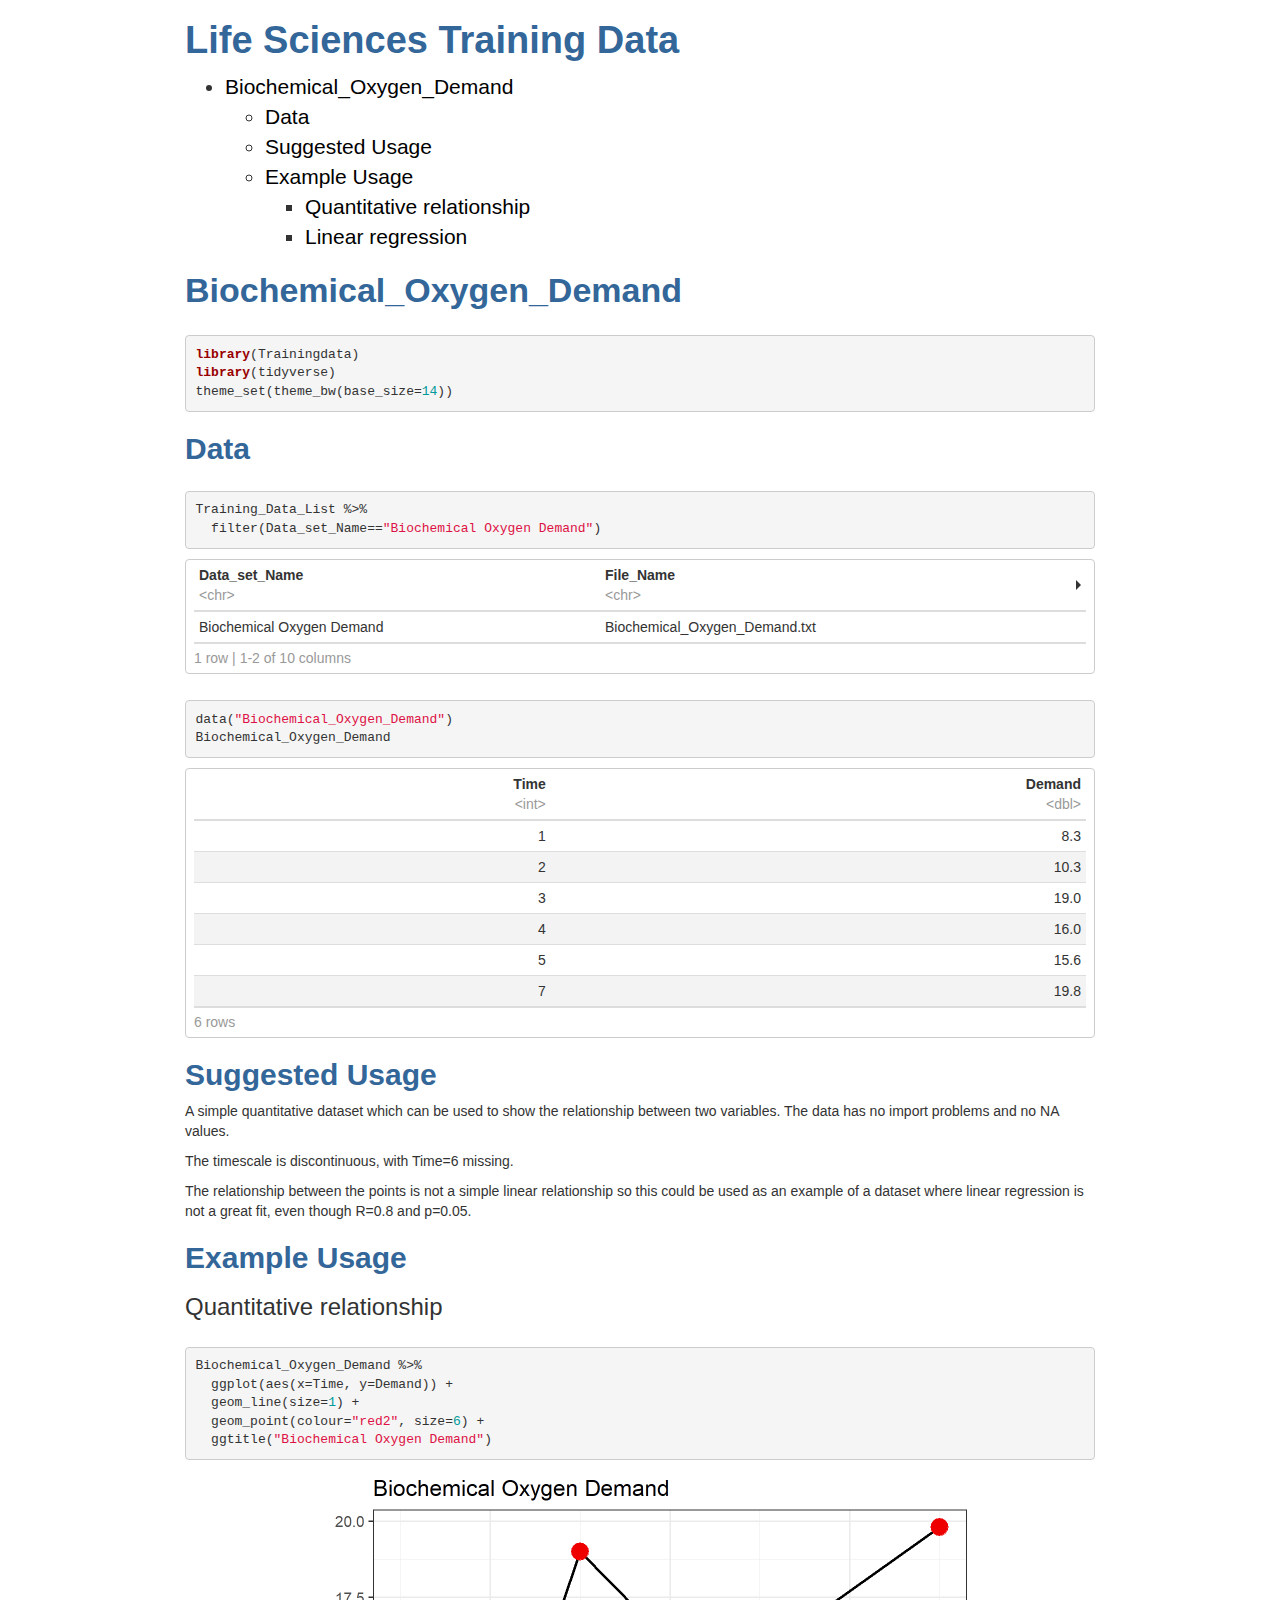
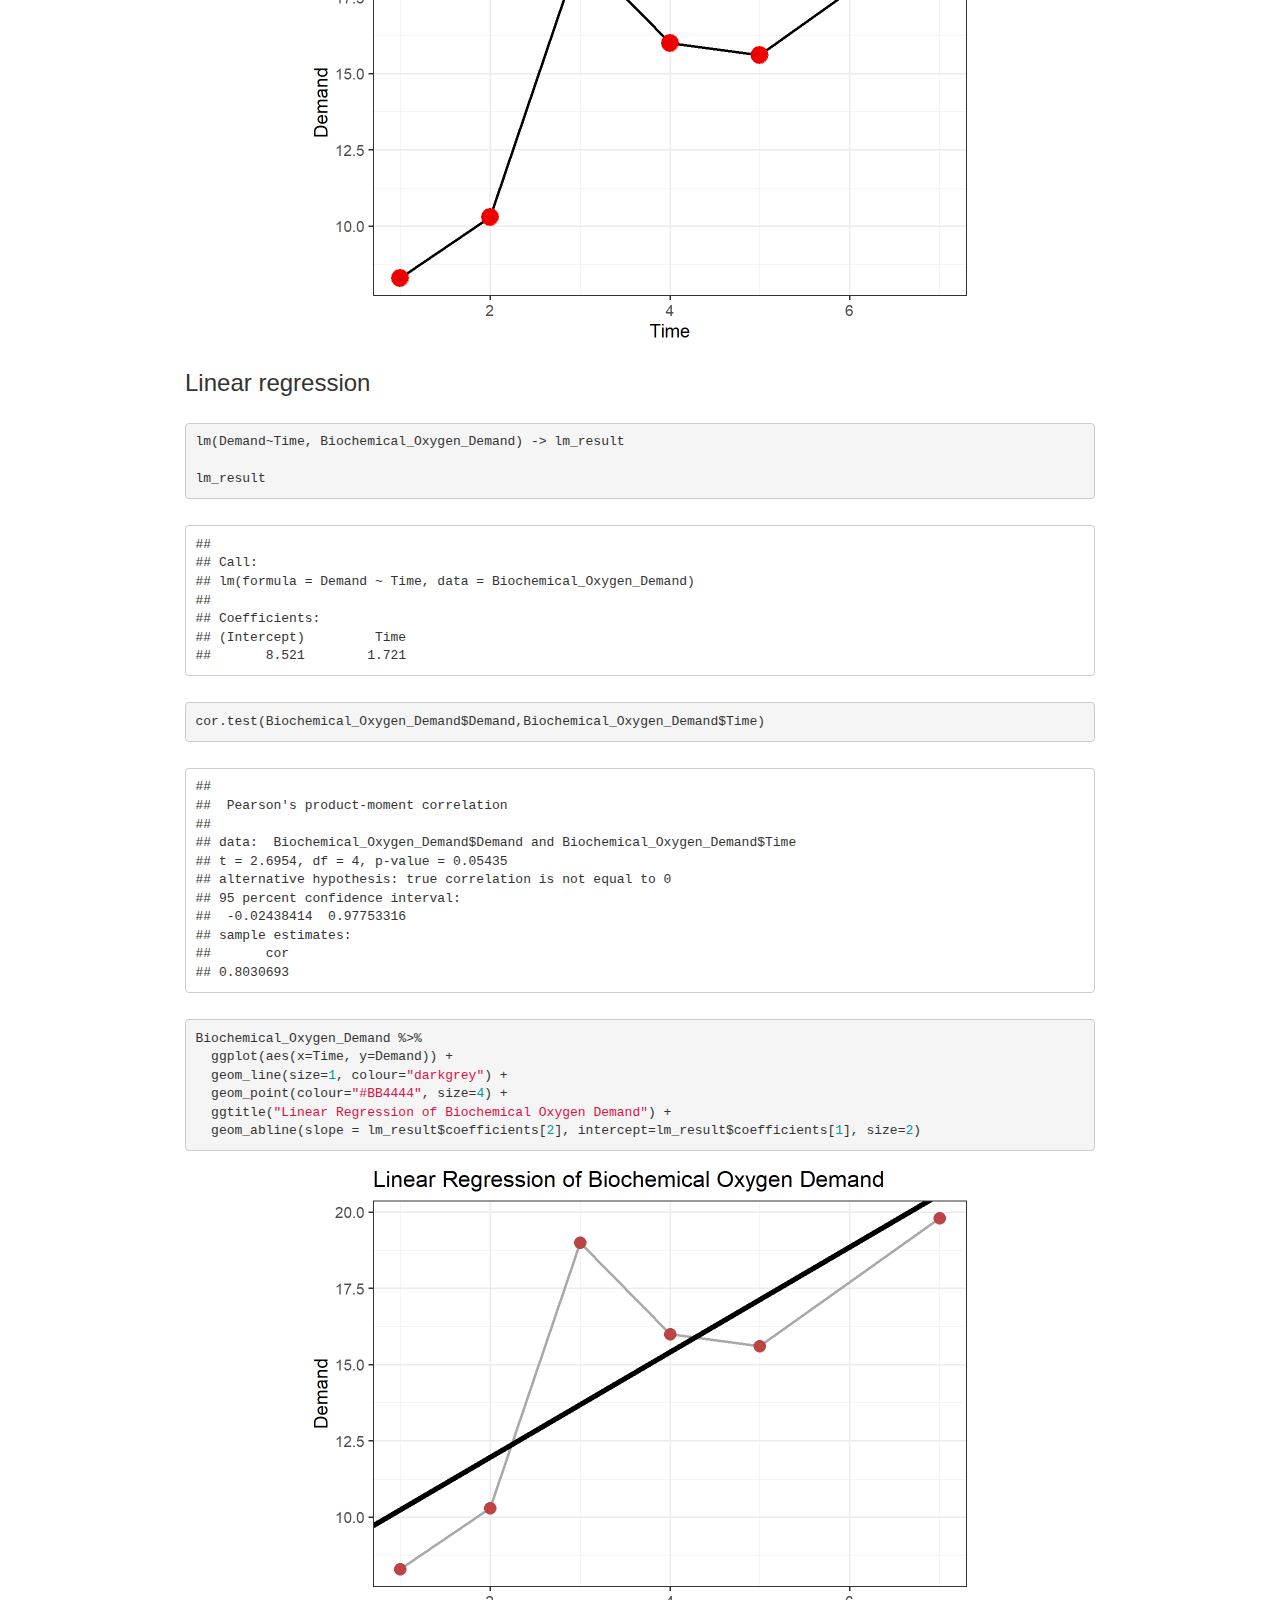
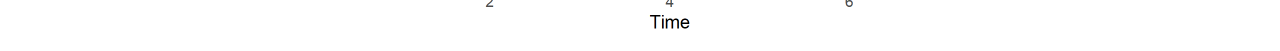
==== www/notebooks/Biochemical_Oxygen_Demand.html @ 8c1845bd "Updated templates and rendered documents" ====
<!DOCTYPE html>

<html>

<head>

<meta charset="utf-8" />
<meta name="generator" content="pandoc" />
<meta http-equiv="X-UA-Compatible" content="IE=EDGE" />




<title>Life Sciences Training Data</title>

<script>/*! jQuery v1.11.3 | (c) 2005, 2015 jQuery Foundation, Inc. | jquery.org/license */
!function(a,b){"object"==typeof module&&"object"==typeof module.exports?module.exports=a.document?b(a,!0):function(a){if(!a.document)throw new Error("jQuery requires a window with a document");return b(a)}:b(a)}("undefined"!=typeof window?window:this,function(a,b){var c=[],d=c.slice,e=c.concat,f=c.push,g=c.indexOf,h={},i=h.toString,j=h.hasOwnProperty,k={},l="1.11.3",m=function(a,b){return new m.fn.init(a,b)},n=/^[\s\uFEFF\xA0]+|[\s\uFEFF\xA0]+$/g,o=/^-ms-/,p=/-([\da-z])/gi,q=function(a,b){return b.toUpperCase()};m.fn=m.prototype={jquery:l,constructor:m,selector:"",length:0,toArray:function(){return d.call(this)},get:function(a){return null!=a?0>a?this[a+this.length]:this[a]:d.call(this)},pushStack:function(a){var b=m.merge(this.constructor(),a);return b.prevObject=this,b.context=this.context,b},each:function(a,b){return m.each(this,a,b)},map:function(a){return this.pushStack(m.map(this,function(b,c){return a.call(b,c,b)}))},slice:function(){return this.pushStack(d.apply(this,arguments))},first:function(){return this.eq(0)},last:function(){return this.eq(-1)},eq:function(a){var b=this.length,c=+a+(0>a?b:0);return this.pushStack(c>=0&&b>c?[this[c]]:[])},end:function(){return this.prevObject||this.constructor(null)},push:f,sort:c.sort,splice:c.splice},m.extend=m.fn.extend=function(){var a,b,c,d,e,f,g=arguments[0]||{},h=1,i=arguments.length,j=!1;for("boolean"==typeof g&&(j=g,g=arguments[h]||{},h++),"object"==typeof g||m.isFunction(g)||(g={}),h===i&&(g=this,h--);i>h;h++)if(null!=(e=arguments[h]))for(d in e)a=g[d],c=e[d],g!==c&&(j&&c&&(m.isPlainObject(c)||(b=m.isArray(c)))?(b?(b=!1,f=a&&m.isArray(a)?a:[]):f=a&&m.isPlainObject(a)?a:{},g[d]=m.extend(j,f,c)):void 0!==c&&(g[d]=c));return g},m.extend({expando:"jQuery"+(l+Math.random()).replace(/\D/g,""),isReady:!0,error:function(a){throw new Error(a)},noop:function(){},isFunction:function(a){return"function"===m.type(a)},isArray:Array.isArray||function(a){return"array"===m.type(a)},isWindow:function(a){return null!=a&&a==a.window},isNumeric:function(a){return!m.isArray(a)&&a-parseFloat(a)+1>=0},isEmptyObject:function(a){var b;for(b in a)return!1;return!0},isPlainObject:function(a){var b;if(!a||"object"!==m.type(a)||a.nodeType||m.isWindow(a))return!1;try{if(a.constructor&&!j.call(a,"constructor")&&!j.call(a.constructor.prototype,"isPrototypeOf"))return!1}catch(c){return!1}if(k.ownLast)for(b in a)return j.call(a,b);for(b in a);return void 0===b||j.call(a,b)},type:function(a){return null==a?a+"":"object"==typeof a||"function"==typeof a?h[i.call(a)]||"object":typeof a},globalEval:function(b){b&&m.trim(b)&&(a.execScript||function(b){a.eval.call(a,b)})(b)},camelCase:function(a){return a.replace(o,"ms-").replace(p,q)},nodeName:function(a,b){return a.nodeName&&a.nodeName.toLowerCase()===b.toLowerCase()},each:function(a,b,c){var d,e=0,f=a.length,g=r(a);if(c){if(g){for(;f>e;e++)if(d=b.apply(a[e],c),d===!1)break}else for(e in a)if(d=b.apply(a[e],c),d===!1)break}else if(g){for(;f>e;e++)if(d=b.call(a[e],e,a[e]),d===!1)break}else for(e in a)if(d=b.call(a[e],e,a[e]),d===!1)break;return a},trim:function(a){return null==a?"":(a+"").replace(n,"")},makeArray:function(a,b){var c=b||[];return null!=a&&(r(Object(a))?m.merge(c,"string"==typeof a?[a]:a):f.call(c,a)),c},inArray:function(a,b,c){var d;if(b){if(g)return g.call(b,a,c);for(d=b.length,c=c?0>c?Math.max(0,d+c):c:0;d>c;c++)if(c in b&&b[c]===a)return c}return-1},merge:function(a,b){var c=+b.length,d=0,e=a.length;while(c>d)a[e++]=b[d++];if(c!==c)while(void 0!==b[d])a[e++]=b[d++];return a.length=e,a},grep:function(a,b,c){for(var d,e=[],f=0,g=a.length,h=!c;g>f;f++)d=!b(a[f],f),d!==h&&e.push(a[f]);return e},map:function(a,b,c){var d,f=0,g=a.length,h=r(a),i=[];if(h)for(;g>f;f++)d=b(a[f],f,c),null!=d&&i.push(d);else for(f in a)d=b(a[f],f,c),null!=d&&i.push(d);return e.apply([],i)},guid:1,proxy:function(a,b){var c,e,f;return"string"==typeof b&&(f=a[b],b=a,a=f),m.isFunction(a)?(c=d.call(arguments,2),e=function(){return a.apply(b||this,c.concat(d.call(arguments)))},e.guid=a.guid=a.guid||m.guid++,e):void 0},now:function(){return+new Date},support:k}),m.each("Boolean Number String Function Array Date RegExp Object Error".split(" "),function(a,b){h["[object "+b+"]"]=b.toLowerCase()});function r(a){var b="length"in a&&a.length,c=m.type(a);return"function"===c||m.isWindow(a)?!1:1===a.nodeType&&b?!0:"array"===c||0===b||"number"==typeof b&&b>0&&b-1 in a}var s=function(a){var b,c,d,e,f,g,h,i,j,k,l,m,n,o,p,q,r,s,t,u="sizzle"+1*new Date,v=a.document,w=0,x=0,y=ha(),z=ha(),A=ha(),B=function(a,b){return a===b&&(l=!0),0},C=1<<31,D={}.hasOwnProperty,E=[],F=E.pop,G=E.push,H=E.push,I=E.slice,J=function(a,b){for(var c=0,d=a.length;d>c;c++)if(a[c]===b)return c;return-1},K="checked|selected|async|autofocus|autoplay|controls|defer|disabled|hidden|ismap|loop|multiple|open|readonly|required|scoped",L="[\\x20\\t\\r\\n\\f]",M="(?:\\\\.|[\\w-]|[^\\x00-\\xa0])+",N=M.replace("w","w#"),O="\\["+L+"*("+M+")(?:"+L+"*([*^$|!~]?=)"+L+"*(?:'((?:\\\\.|[^\\\\'])*)'|\"((?:\\\\.|[^\\\\\"])*)\"|("+N+"))|)"+L+"*\\]",P=":("+M+")(?:\\((('((?:\\\\.|[^\\\\'])*)'|\"((?:\\\\.|[^\\\\\"])*)\")|((?:\\\\.|[^\\\\()[\\]]|"+O+")*)|.*)\\)|)",Q=new RegExp(L+"+","g"),R=new RegExp("^"+L+"+|((?:^|[^\\\\])(?:\\\\.)*)"+L+"+$","g"),S=new RegExp("^"+L+"*,"+L+"*"),T=new RegExp("^"+L+"*([>+~]|"+L+")"+L+"*"),U=new RegExp("="+L+"*([^\\]'\"]*?)"+L+"*\\]","g"),V=new RegExp(P),W=new RegExp("^"+N+"$"),X={ID:new RegExp("^#("+M+")"),CLASS:new RegExp("^\\.("+M+")"),TAG:new RegExp("^("+M.replace("w","w*")+")"),ATTR:new RegExp("^"+O),PSEUDO:new RegExp("^"+P),CHILD:new RegExp("^:(only|first|last|nth|nth-last)-(child|of-type)(?:\\("+L+"*(even|odd|(([+-]|)(\\d*)n|)"+L+"*(?:([+-]|)"+L+"*(\\d+)|))"+L+"*\\)|)","i"),bool:new RegExp("^(?:"+K+")$","i"),needsContext:new RegExp("^"+L+"*[>+~]|:(even|odd|eq|gt|lt|nth|first|last)(?:\\("+L+"*((?:-\\d)?\\d*)"+L+"*\\)|)(?=[^-]|$)","i")},Y=/^(?:input|select|textarea|button)$/i,Z=/^h\d$/i,$=/^[^{]+\{\s*\[native \w/,_=/^(?:#([\w-]+)|(\w+)|\.([\w-]+))$/,aa=/[+~]/,ba=/'|\\/g,ca=new RegExp("\\\\([\\da-f]{1,6}"+L+"?|("+L+")|.)","ig"),da=function(a,b,c){var d="0x"+b-65536;return d!==d||c?b:0>d?String.fromCharCode(d+65536):String.fromCharCode(d>>10|55296,1023&d|56320)},ea=function(){m()};try{H.apply(E=I.call(v.childNodes),v.childNodes),E[v.childNodes.length].nodeType}catch(fa){H={apply:E.length?function(a,b){G.apply(a,I.call(b))}:function(a,b){var c=a.length,d=0;while(a[c++]=b[d++]);a.length=c-1}}}function ga(a,b,d,e){var f,h,j,k,l,o,r,s,w,x;if((b?b.ownerDocument||b:v)!==n&&m(b),b=b||n,d=d||[],k=b.nodeType,"string"!=typeof a||!a||1!==k&&9!==k&&11!==k)return d;if(!e&&p){if(11!==k&&(f=_.exec(a)))if(j=f[1]){if(9===k){if(h=b.getElementById(j),!h||!h.parentNode)return d;if(h.id===j)return d.push(h),d}else if(b.ownerDocument&&(h=b.ownerDocument.getElementById(j))&&t(b,h)&&h.id===j)return d.push(h),d}else{if(f[2])return H.apply(d,b.getElementsByTagName(a)),d;if((j=f[3])&&c.getElementsByClassName)return H.apply(d,b.getElementsByClassName(j)),d}if(c.qsa&&(!q||!q.test(a))){if(s=r=u,w=b,x=1!==k&&a,1===k&&"object"!==b.nodeName.toLowerCase()){o=g(a),(r=b.getAttribute("id"))?s=r.replace(ba,"\\$&"):b.setAttribute("id",s),s="[id='"+s+"'] ",l=o.length;while(l--)o[l]=s+ra(o[l]);w=aa.test(a)&&pa(b.parentNode)||b,x=o.join(",")}if(x)try{return H.apply(d,w.querySelectorAll(x)),d}catch(y){}finally{r||b.removeAttribute("id")}}}return i(a.replace(R,"$1"),b,d,e)}function ha(){var a=[];function b(c,e){return a.push(c+" ")>d.cacheLength&&delete b[a.shift()],b[c+" "]=e}return b}function ia(a){return a[u]=!0,a}function ja(a){var b=n.createElement("div");try{return!!a(b)}catch(c){return!1}finally{b.parentNode&&b.parentNode.removeChild(b),b=null}}function ka(a,b){var c=a.split("|"),e=a.length;while(e--)d.attrHandle[c[e]]=b}function la(a,b){var c=b&&a,d=c&&1===a.nodeType&&1===b.nodeType&&(~b.sourceIndex||C)-(~a.sourceIndex||C);if(d)return d;if(c)while(c=c.nextSibling)if(c===b)return-1;return a?1:-1}function ma(a){return function(b){var c=b.nodeName.toLowerCase();return"input"===c&&b.type===a}}function na(a){return function(b){var c=b.nodeName.toLowerCase();return("input"===c||"button"===c)&&b.type===a}}function oa(a){return ia(function(b){return b=+b,ia(function(c,d){var e,f=a([],c.length,b),g=f.length;while(g--)c[e=f[g]]&&(c[e]=!(d[e]=c[e]))})})}function pa(a){return a&&"undefined"!=typeof a.getElementsByTagName&&a}c=ga.support={},f=ga.isXML=function(a){var b=a&&(a.ownerDocument||a).documentElement;return b?"HTML"!==b.nodeName:!1},m=ga.setDocument=function(a){var b,e,g=a?a.ownerDocument||a:v;return g!==n&&9===g.nodeType&&g.documentElement?(n=g,o=g.documentElement,e=g.defaultView,e&&e!==e.top&&(e.addEventListener?e.addEventListener("unload",ea,!1):e.attachEvent&&e.attachEvent("onunload",ea)),p=!f(g),c.attributes=ja(function(a){return a.className="i",!a.getAttribute("className")}),c.getElementsByTagName=ja(function(a){return a.appendChild(g.createComment("")),!a.getElementsByTagName("*").length}),c.getElementsByClassName=$.test(g.getElementsByClassName),c.getById=ja(function(a){return o.appendChild(a).id=u,!g.getElementsByName||!g.getElementsByName(u).length}),c.getById?(d.find.ID=function(a,b){if("undefined"!=typeof b.getElementById&&p){var c=b.getElementById(a);return c&&c.parentNode?[c]:[]}},d.filter.ID=function(a){var b=a.replace(ca,da);return function(a){return a.getAttribute("id")===b}}):(delete d.find.ID,d.filter.ID=function(a){var b=a.replace(ca,da);return function(a){var c="undefined"!=typeof a.getAttributeNode&&a.getAttributeNode("id");return c&&c.value===b}}),d.find.TAG=c.getElementsByTagName?function(a,b){return"undefined"!=typeof b.getElementsByTagName?b.getElementsByTagName(a):c.qsa?b.querySelectorAll(a):void 0}:function(a,b){var c,d=[],e=0,f=b.getElementsByTagName(a);if("*"===a){while(c=f[e++])1===c.nodeType&&d.push(c);return d}return f},d.find.CLASS=c.getElementsByClassName&&function(a,b){return p?b.getElementsByClassName(a):void 0},r=[],q=[],(c.qsa=$.test(g.querySelectorAll))&&(ja(function(a){o.appendChild(a).innerHTML="<a id='"+u+"'></a><select id='"+u+"-\f]' msallowcapture=''><option selected=''></option></select>",a.querySelectorAll("[msallowcapture^='']").length&&q.push("[*^$]="+L+"*(?:''|\"\")"),a.querySelectorAll("[selected]").length||q.push("\\["+L+"*(?:value|"+K+")"),a.querySelectorAll("[id~="+u+"-]").length||q.push("~="),a.querySelectorAll(":checked").length||q.push(":checked"),a.querySelectorAll("a#"+u+"+*").length||q.push(".#.+[+~]")}),ja(function(a){var b=g.createElement("input");b.setAttribute("type","hidden"),a.appendChild(b).setAttribute("name","D"),a.querySelectorAll("[name=d]").length&&q.push("name"+L+"*[*^$|!~]?="),a.querySelectorAll(":enabled").length||q.push(":enabled",":disabled"),a.querySelectorAll("*,:x"),q.push(",.*:")})),(c.matchesSelector=$.test(s=o.matches||o.webkitMatchesSelector||o.mozMatchesSelector||o.oMatchesSelector||o.msMatchesSelector))&&ja(function(a){c.disconnectedMatch=s.call(a,"div"),s.call(a,"[s!='']:x"),r.push("!=",P)}),q=q.length&&new RegExp(q.join("|")),r=r.length&&new RegExp(r.join("|")),b=$.test(o.compareDocumentPosition),t=b||$.test(o.contains)?function(a,b){var c=9===a.nodeType?a.documentElement:a,d=b&&b.parentNode;return a===d||!(!d||1!==d.nodeType||!(c.contains?c.contains(d):a.compareDocumentPosition&&16&a.compareDocumentPosition(d)))}:function(a,b){if(b)while(b=b.parentNode)if(b===a)return!0;return!1},B=b?function(a,b){if(a===b)return l=!0,0;var d=!a.compareDocumentPosition-!b.compareDocumentPosition;return d?d:(d=(a.ownerDocument||a)===(b.ownerDocument||b)?a.compareDocumentPosition(b):1,1&d||!c.sortDetached&&b.compareDocumentPosition(a)===d?a===g||a.ownerDocument===v&&t(v,a)?-1:b===g||b.ownerDocument===v&&t(v,b)?1:k?J(k,a)-J(k,b):0:4&d?-1:1)}:function(a,b){if(a===b)return l=!0,0;var c,d=0,e=a.parentNode,f=b.parentNode,h=[a],i=[b];if(!e||!f)return a===g?-1:b===g?1:e?-1:f?1:k?J(k,a)-J(k,b):0;if(e===f)return la(a,b);c=a;while(c=c.parentNode)h.unshift(c);c=b;while(c=c.parentNode)i.unshift(c);while(h[d]===i[d])d++;return d?la(h[d],i[d]):h[d]===v?-1:i[d]===v?1:0},g):n},ga.matches=function(a,b){return ga(a,null,null,b)},ga.matchesSelector=function(a,b){if((a.ownerDocument||a)!==n&&m(a),b=b.replace(U,"='$1']"),!(!c.matchesSelector||!p||r&&r.test(b)||q&&q.test(b)))try{var d=s.call(a,b);if(d||c.disconnectedMatch||a.document&&11!==a.document.nodeType)return d}catch(e){}return ga(b,n,null,[a]).length>0},ga.contains=function(a,b){return(a.ownerDocument||a)!==n&&m(a),t(a,b)},ga.attr=function(a,b){(a.ownerDocument||a)!==n&&m(a);var e=d.attrHandle[b.toLowerCase()],f=e&&D.call(d.attrHandle,b.toLowerCase())?e(a,b,!p):void 0;return void 0!==f?f:c.attributes||!p?a.getAttribute(b):(f=a.getAttributeNode(b))&&f.specified?f.value:null},ga.error=function(a){throw new Error("Syntax error, unrecognized expression: "+a)},ga.uniqueSort=function(a){var b,d=[],e=0,f=0;if(l=!c.detectDuplicates,k=!c.sortStable&&a.slice(0),a.sort(B),l){while(b=a[f++])b===a[f]&&(e=d.push(f));while(e--)a.splice(d[e],1)}return k=null,a},e=ga.getText=function(a){var b,c="",d=0,f=a.nodeType;if(f){if(1===f||9===f||11===f){if("string"==typeof a.textContent)return a.textContent;for(a=a.firstChild;a;a=a.nextSibling)c+=e(a)}else if(3===f||4===f)return a.nodeValue}else while(b=a[d++])c+=e(b);return c},d=ga.selectors={cacheLength:50,createPseudo:ia,match:X,attrHandle:{},find:{},relative:{">":{dir:"parentNode",first:!0}," ":{dir:"parentNode"},"+":{dir:"previousSibling",first:!0},"~":{dir:"previousSibling"}},preFilter:{ATTR:function(a){return a[1]=a[1].replace(ca,da),a[3]=(a[3]||a[4]||a[5]||"").replace(ca,da),"~="===a[2]&&(a[3]=" "+a[3]+" "),a.slice(0,4)},CHILD:function(a){return a[1]=a[1].toLowerCase(),"nth"===a[1].slice(0,3)?(a[3]||ga.error(a[0]),a[4]=+(a[4]?a[5]+(a[6]||1):2*("even"===a[3]||"odd"===a[3])),a[5]=+(a[7]+a[8]||"odd"===a[3])):a[3]&&ga.error(a[0]),a},PSEUDO:function(a){var b,c=!a[6]&&a[2];return X.CHILD.test(a[0])?null:(a[3]?a[2]=a[4]||a[5]||"":c&&V.test(c)&&(b=g(c,!0))&&(b=c.indexOf(")",c.length-b)-c.length)&&(a[0]=a[0].slice(0,b),a[2]=c.slice(0,b)),a.slice(0,3))}},filter:{TAG:function(a){var b=a.replace(ca,da).toLowerCase();return"*"===a?function(){return!0}:function(a){return a.nodeName&&a.nodeName.toLowerCase()===b}},CLASS:function(a){var b=y[a+" "];return b||(b=new RegExp("(^|"+L+")"+a+"("+L+"|$)"))&&y(a,function(a){return b.test("string"==typeof a.className&&a.className||"undefined"!=typeof a.getAttribute&&a.getAttribute("class")||"")})},ATTR:function(a,b,c){return function(d){var e=ga.attr(d,a);return null==e?"!="===b:b?(e+="","="===b?e===c:"!="===b?e!==c:"^="===b?c&&0===e.indexOf(c):"*="===b?c&&e.indexOf(c)>-1:"$="===b?c&&e.slice(-c.length)===c:"~="===b?(" "+e.replace(Q," ")+" ").indexOf(c)>-1:"|="===b?e===c||e.slice(0,c.length+1)===c+"-":!1):!0}},CHILD:function(a,b,c,d,e){var f="nth"!==a.slice(0,3),g="last"!==a.slice(-4),h="of-type"===b;return 1===d&&0===e?function(a){return!!a.parentNode}:function(b,c,i){var j,k,l,m,n,o,p=f!==g?"nextSibling":"previousSibling",q=b.parentNode,r=h&&b.nodeName.toLowerCase(),s=!i&&!h;if(q){if(f){while(p){l=b;while(l=l[p])if(h?l.nodeName.toLowerCase()===r:1===l.nodeType)return!1;o=p="only"===a&&!o&&"nextSibling"}return!0}if(o=[g?q.firstChild:q.lastChild],g&&s){k=q[u]||(q[u]={}),j=k[a]||[],n=j[0]===w&&j[1],m=j[0]===w&&j[2],l=n&&q.childNodes[n];while(l=++n&&l&&l[p]||(m=n=0)||o.pop())if(1===l.nodeType&&++m&&l===b){k[a]=[w,n,m];break}}else if(s&&(j=(b[u]||(b[u]={}))[a])&&j[0]===w)m=j[1];else while(l=++n&&l&&l[p]||(m=n=0)||o.pop())if((h?l.nodeName.toLowerCase()===r:1===l.nodeType)&&++m&&(s&&((l[u]||(l[u]={}))[a]=[w,m]),l===b))break;return m-=e,m===d||m%d===0&&m/d>=0}}},PSEUDO:function(a,b){var c,e=d.pseudos[a]||d.setFilters[a.toLowerCase()]||ga.error("unsupported pseudo: "+a);return e[u]?e(b):e.length>1?(c=[a,a,"",b],d.setFilters.hasOwnProperty(a.toLowerCase())?ia(function(a,c){var d,f=e(a,b),g=f.length;while(g--)d=J(a,f[g]),a[d]=!(c[d]=f[g])}):function(a){return e(a,0,c)}):e}},pseudos:{not:ia(function(a){var b=[],c=[],d=h(a.replace(R,"$1"));return d[u]?ia(function(a,b,c,e){var f,g=d(a,null,e,[]),h=a.length;while(h--)(f=g[h])&&(a[h]=!(b[h]=f))}):function(a,e,f){return b[0]=a,d(b,null,f,c),b[0]=null,!c.pop()}}),has:ia(function(a){return function(b){return ga(a,b).length>0}}),contains:ia(function(a){return a=a.replace(ca,da),function(b){return(b.textContent||b.innerText||e(b)).indexOf(a)>-1}}),lang:ia(function(a){return W.test(a||"")||ga.error("unsupported lang: "+a),a=a.replace(ca,da).toLowerCase(),function(b){var c;do if(c=p?b.lang:b.getAttribute("xml:lang")||b.getAttribute("lang"))return c=c.toLowerCase(),c===a||0===c.indexOf(a+"-");while((b=b.parentNode)&&1===b.nodeType);return!1}}),target:function(b){var c=a.location&&a.location.hash;return c&&c.slice(1)===b.id},root:function(a){return a===o},focus:function(a){return a===n.activeElement&&(!n.hasFocus||n.hasFocus())&&!!(a.type||a.href||~a.tabIndex)},enabled:function(a){return a.disabled===!1},disabled:function(a){return a.disabled===!0},checked:function(a){var b=a.nodeName.toLowerCase();return"input"===b&&!!a.checked||"option"===b&&!!a.selected},selected:function(a){return a.parentNode&&a.parentNode.selectedIndex,a.selected===!0},empty:function(a){for(a=a.firstChild;a;a=a.nextSibling)if(a.nodeType<6)return!1;return!0},parent:function(a){return!d.pseudos.empty(a)},header:function(a){return Z.test(a.nodeName)},input:function(a){return Y.test(a.nodeName)},button:function(a){var b=a.nodeName.toLowerCase();return"input"===b&&"button"===a.type||"button"===b},text:function(a){var b;return"input"===a.nodeName.toLowerCase()&&"text"===a.type&&(null==(b=a.getAttribute("type"))||"text"===b.toLowerCase())},first:oa(function(){return[0]}),last:oa(function(a,b){return[b-1]}),eq:oa(function(a,b,c){return[0>c?c+b:c]}),even:oa(function(a,b){for(var c=0;b>c;c+=2)a.push(c);return a}),odd:oa(function(a,b){for(var c=1;b>c;c+=2)a.push(c);return a}),lt:oa(function(a,b,c){for(var d=0>c?c+b:c;--d>=0;)a.push(d);return a}),gt:oa(function(a,b,c){for(var d=0>c?c+b:c;++d<b;)a.push(d);return a})}},d.pseudos.nth=d.pseudos.eq;for(b in{radio:!0,checkbox:!0,file:!0,password:!0,image:!0})d.pseudos[b]=ma(b);for(b in{submit:!0,reset:!0})d.pseudos[b]=na(b);function qa(){}qa.prototype=d.filters=d.pseudos,d.setFilters=new qa,g=ga.tokenize=function(a,b){var c,e,f,g,h,i,j,k=z[a+" "];if(k)return b?0:k.slice(0);h=a,i=[],j=d.preFilter;while(h){(!c||(e=S.exec(h)))&&(e&&(h=h.slice(e[0].length)||h),i.push(f=[])),c=!1,(e=T.exec(h))&&(c=e.shift(),f.push({value:c,type:e[0].replace(R," ")}),h=h.slice(c.length));for(g in d.filter)!(e=X[g].exec(h))||j[g]&&!(e=j[g](e))||(c=e.shift(),f.push({value:c,type:g,matches:e}),h=h.slice(c.length));if(!c)break}return b?h.length:h?ga.error(a):z(a,i).slice(0)};function ra(a){for(var b=0,c=a.length,d="";c>b;b++)d+=a[b].value;return d}function sa(a,b,c){var d=b.dir,e=c&&"parentNode"===d,f=x++;return b.first?function(b,c,f){while(b=b[d])if(1===b.nodeType||e)return a(b,c,f)}:function(b,c,g){var h,i,j=[w,f];if(g){while(b=b[d])if((1===b.nodeType||e)&&a(b,c,g))return!0}else while(b=b[d])if(1===b.nodeType||e){if(i=b[u]||(b[u]={}),(h=i[d])&&h[0]===w&&h[1]===f)return j[2]=h[2];if(i[d]=j,j[2]=a(b,c,g))return!0}}}function ta(a){return a.length>1?function(b,c,d){var e=a.length;while(e--)if(!a[e](b,c,d))return!1;return!0}:a[0]}function ua(a,b,c){for(var d=0,e=b.length;e>d;d++)ga(a,b[d],c);return c}function va(a,b,c,d,e){for(var f,g=[],h=0,i=a.length,j=null!=b;i>h;h++)(f=a[h])&&(!c||c(f,d,e))&&(g.push(f),j&&b.push(h));return g}function wa(a,b,c,d,e,f){return d&&!d[u]&&(d=wa(d)),e&&!e[u]&&(e=wa(e,f)),ia(function(f,g,h,i){var j,k,l,m=[],n=[],o=g.length,p=f||ua(b||"*",h.nodeType?[h]:h,[]),q=!a||!f&&b?p:va(p,m,a,h,i),r=c?e||(f?a:o||d)?[]:g:q;if(c&&c(q,r,h,i),d){j=va(r,n),d(j,[],h,i),k=j.length;while(k--)(l=j[k])&&(r[n[k]]=!(q[n[k]]=l))}if(f){if(e||a){if(e){j=[],k=r.length;while(k--)(l=r[k])&&j.push(q[k]=l);e(null,r=[],j,i)}k=r.length;while(k--)(l=r[k])&&(j=e?J(f,l):m[k])>-1&&(f[j]=!(g[j]=l))}}else r=va(r===g?r.splice(o,r.length):r),e?e(null,g,r,i):H.apply(g,r)})}function xa(a){for(var b,c,e,f=a.length,g=d.relative[a[0].type],h=g||d.relative[" "],i=g?1:0,k=sa(function(a){return a===b},h,!0),l=sa(function(a){return J(b,a)>-1},h,!0),m=[function(a,c,d){var e=!g&&(d||c!==j)||((b=c).nodeType?k(a,c,d):l(a,c,d));return b=null,e}];f>i;i++)if(c=d.relative[a[i].type])m=[sa(ta(m),c)];else{if(c=d.filter[a[i].type].apply(null,a[i].matches),c[u]){for(e=++i;f>e;e++)if(d.relative[a[e].type])break;return wa(i>1&&ta(m),i>1&&ra(a.slice(0,i-1).concat({value:" "===a[i-2].type?"*":""})).replace(R,"$1"),c,e>i&&xa(a.slice(i,e)),f>e&&xa(a=a.slice(e)),f>e&&ra(a))}m.push(c)}return ta(m)}function ya(a,b){var c=b.length>0,e=a.length>0,f=function(f,g,h,i,k){var l,m,o,p=0,q="0",r=f&&[],s=[],t=j,u=f||e&&d.find.TAG("*",k),v=w+=null==t?1:Math.random()||.1,x=u.length;for(k&&(j=g!==n&&g);q!==x&&null!=(l=u[q]);q++){if(e&&l){m=0;while(o=a[m++])if(o(l,g,h)){i.push(l);break}k&&(w=v)}c&&((l=!o&&l)&&p--,f&&r.push(l))}if(p+=q,c&&q!==p){m=0;while(o=b[m++])o(r,s,g,h);if(f){if(p>0)while(q--)r[q]||s[q]||(s[q]=F.call(i));s=va(s)}H.apply(i,s),k&&!f&&s.length>0&&p+b.length>1&&ga.uniqueSort(i)}return k&&(w=v,j=t),r};return c?ia(f):f}return h=ga.compile=function(a,b){var c,d=[],e=[],f=A[a+" "];if(!f){b||(b=g(a)),c=b.length;while(c--)f=xa(b[c]),f[u]?d.push(f):e.push(f);f=A(a,ya(e,d)),f.selector=a}return f},i=ga.select=function(a,b,e,f){var i,j,k,l,m,n="function"==typeof a&&a,o=!f&&g(a=n.selector||a);if(e=e||[],1===o.length){if(j=o[0]=o[0].slice(0),j.length>2&&"ID"===(k=j[0]).type&&c.getById&&9===b.nodeType&&p&&d.relative[j[1].type]){if(b=(d.find.ID(k.matches[0].replace(ca,da),b)||[])[0],!b)return e;n&&(b=b.parentNode),a=a.slice(j.shift().value.length)}i=X.needsContext.test(a)?0:j.length;while(i--){if(k=j[i],d.relative[l=k.type])break;if((m=d.find[l])&&(f=m(k.matches[0].replace(ca,da),aa.test(j[0].type)&&pa(b.parentNode)||b))){if(j.splice(i,1),a=f.length&&ra(j),!a)return H.apply(e,f),e;break}}}return(n||h(a,o))(f,b,!p,e,aa.test(a)&&pa(b.parentNode)||b),e},c.sortStable=u.split("").sort(B).join("")===u,c.detectDuplicates=!!l,m(),c.sortDetached=ja(function(a){return 1&a.compareDocumentPosition(n.createElement("div"))}),ja(function(a){return a.innerHTML="<a href='#'></a>","#"===a.firstChild.getAttribute("href")})||ka("type|href|height|width",function(a,b,c){return c?void 0:a.getAttribute(b,"type"===b.toLowerCase()?1:2)}),c.attributes&&ja(function(a){return a.innerHTML="<input/>",a.firstChild.setAttribute("value",""),""===a.firstChild.getAttribute("value")})||ka("value",function(a,b,c){return c||"input"!==a.nodeName.toLowerCase()?void 0:a.defaultValue}),ja(function(a){return null==a.getAttribute("disabled")})||ka(K,function(a,b,c){var d;return c?void 0:a[b]===!0?b.toLowerCase():(d=a.getAttributeNode(b))&&d.specified?d.value:null}),ga}(a);m.find=s,m.expr=s.selectors,m.expr[":"]=m.expr.pseudos,m.unique=s.uniqueSort,m.text=s.getText,m.isXMLDoc=s.isXML,m.contains=s.contains;var t=m.expr.match.needsContext,u=/^<(\w+)\s*\/?>(?:<\/\1>|)$/,v=/^.[^:#\[\.,]*$/;function w(a,b,c){if(m.isFunction(b))return m.grep(a,function(a,d){return!!b.call(a,d,a)!==c});if(b.nodeType)return m.grep(a,function(a){return a===b!==c});if("string"==typeof b){if(v.test(b))return m.filter(b,a,c);b=m.filter(b,a)}return m.grep(a,function(a){return m.inArray(a,b)>=0!==c})}m.filter=function(a,b,c){var d=b[0];return c&&(a=":not("+a+")"),1===b.length&&1===d.nodeType?m.find.matchesSelector(d,a)?[d]:[]:m.find.matches(a,m.grep(b,function(a){return 1===a.nodeType}))},m.fn.extend({find:function(a){var b,c=[],d=this,e=d.length;if("string"!=typeof a)return this.pushStack(m(a).filter(function(){for(b=0;e>b;b++)if(m.contains(d[b],this))return!0}));for(b=0;e>b;b++)m.find(a,d[b],c);return c=this.pushStack(e>1?m.unique(c):c),c.selector=this.selector?this.selector+" "+a:a,c},filter:function(a){return this.pushStack(w(this,a||[],!1))},not:function(a){return this.pushStack(w(this,a||[],!0))},is:function(a){return!!w(this,"string"==typeof a&&t.test(a)?m(a):a||[],!1).length}});var x,y=a.document,z=/^(?:\s*(<[\w\W]+>)[^>]*|#([\w-]*))$/,A=m.fn.init=function(a,b){var c,d;if(!a)return this;if("string"==typeof a){if(c="<"===a.charAt(0)&&">"===a.charAt(a.length-1)&&a.length>=3?[null,a,null]:z.exec(a),!c||!c[1]&&b)return!b||b.jquery?(b||x).find(a):this.constructor(b).find(a);if(c[1]){if(b=b instanceof m?b[0]:b,m.merge(this,m.parseHTML(c[1],b&&b.nodeType?b.ownerDocument||b:y,!0)),u.test(c[1])&&m.isPlainObject(b))for(c in b)m.isFunction(this[c])?this[c](b[c]):this.attr(c,b[c]);return this}if(d=y.getElementById(c[2]),d&&d.parentNode){if(d.id!==c[2])return x.find(a);this.length=1,this[0]=d}return this.context=y,this.selector=a,this}return a.nodeType?(this.context=this[0]=a,this.length=1,this):m.isFunction(a)?"undefined"!=typeof x.ready?x.ready(a):a(m):(void 0!==a.selector&&(this.selector=a.selector,this.context=a.context),m.makeArray(a,this))};A.prototype=m.fn,x=m(y);var B=/^(?:parents|prev(?:Until|All))/,C={children:!0,contents:!0,next:!0,prev:!0};m.extend({dir:function(a,b,c){var d=[],e=a[b];while(e&&9!==e.nodeType&&(void 0===c||1!==e.nodeType||!m(e).is(c)))1===e.nodeType&&d.push(e),e=e[b];return d},sibling:function(a,b){for(var c=[];a;a=a.nextSibling)1===a.nodeType&&a!==b&&c.push(a);return c}}),m.fn.extend({has:function(a){var b,c=m(a,this),d=c.length;return this.filter(function(){for(b=0;d>b;b++)if(m.contains(this,c[b]))return!0})},closest:function(a,b){for(var c,d=0,e=this.length,f=[],g=t.test(a)||"string"!=typeof a?m(a,b||this.context):0;e>d;d++)for(c=this[d];c&&c!==b;c=c.parentNode)if(c.nodeType<11&&(g?g.index(c)>-1:1===c.nodeType&&m.find.matchesSelector(c,a))){f.push(c);break}return this.pushStack(f.length>1?m.unique(f):f)},index:function(a){return a?"string"==typeof a?m.inArray(this[0],m(a)):m.inArray(a.jquery?a[0]:a,this):this[0]&&this[0].parentNode?this.first().prevAll().length:-1},add:function(a,b){return this.pushStack(m.unique(m.merge(this.get(),m(a,b))))},addBack:function(a){return this.add(null==a?this.prevObject:this.prevObject.filter(a))}});function D(a,b){do a=a[b];while(a&&1!==a.nodeType);return a}m.each({parent:function(a){var b=a.parentNode;return b&&11!==b.nodeType?b:null},parents:function(a){return m.dir(a,"parentNode")},parentsUntil:function(a,b,c){return m.dir(a,"parentNode",c)},next:function(a){return D(a,"nextSibling")},prev:function(a){return D(a,"previousSibling")},nextAll:function(a){return m.dir(a,"nextSibling")},prevAll:function(a){return m.dir(a,"previousSibling")},nextUntil:function(a,b,c){return m.dir(a,"nextSibling",c)},prevUntil:function(a,b,c){return m.dir(a,"previousSibling",c)},siblings:function(a){return m.sibling((a.parentNode||{}).firstChild,a)},children:function(a){return m.sibling(a.firstChild)},contents:function(a){return m.nodeName(a,"iframe")?a.contentDocument||a.contentWindow.document:m.merge([],a.childNodes)}},function(a,b){m.fn[a]=function(c,d){var e=m.map(this,b,c);return"Until"!==a.slice(-5)&&(d=c),d&&"string"==typeof d&&(e=m.filter(d,e)),this.length>1&&(C[a]||(e=m.unique(e)),B.test(a)&&(e=e.reverse())),this.pushStack(e)}});var E=/\S+/g,F={};function G(a){var b=F[a]={};return m.each(a.match(E)||[],function(a,c){b[c]=!0}),b}m.Callbacks=function(a){a="string"==typeof a?F[a]||G(a):m.extend({},a);var b,c,d,e,f,g,h=[],i=!a.once&&[],j=function(l){for(c=a.memory&&l,d=!0,f=g||0,g=0,e=h.length,b=!0;h&&e>f;f++)if(h[f].apply(l[0],l[1])===!1&&a.stopOnFalse){c=!1;break}b=!1,h&&(i?i.length&&j(i.shift()):c?h=[]:k.disable())},k={add:function(){if(h){var d=h.length;!function f(b){m.each(b,function(b,c){var d=m.type(c);"function"===d?a.unique&&k.has(c)||h.push(c):c&&c.length&&"string"!==d&&f(c)})}(arguments),b?e=h.length:c&&(g=d,j(c))}return this},remove:function(){return h&&m.each(arguments,function(a,c){var d;while((d=m.inArray(c,h,d))>-1)h.splice(d,1),b&&(e>=d&&e--,f>=d&&f--)}),this},has:function(a){return a?m.inArray(a,h)>-1:!(!h||!h.length)},empty:function(){return h=[],e=0,this},disable:function(){return h=i=c=void 0,this},disabled:function(){return!h},lock:function(){return i=void 0,c||k.disable(),this},locked:function(){return!i},fireWith:function(a,c){return!h||d&&!i||(c=c||[],c=[a,c.slice?c.slice():c],b?i.push(c):j(c)),this},fire:function(){return k.fireWith(this,arguments),this},fired:function(){return!!d}};return k},m.extend({Deferred:function(a){var b=[["resolve","done",m.Callbacks("once memory"),"resolved"],["reject","fail",m.Callbacks("once memory"),"rejected"],["notify","progress",m.Callbacks("memory")]],c="pending",d={state:function(){return c},always:function(){return e.done(arguments).fail(arguments),this},then:function(){var a=arguments;return m.Deferred(function(c){m.each(b,function(b,f){var g=m.isFunction(a[b])&&a[b];e[f[1]](function(){var a=g&&g.apply(this,arguments);a&&m.isFunction(a.promise)?a.promise().done(c.resolve).fail(c.reject).progress(c.notify):c[f[0]+"With"](this===d?c.promise():this,g?[a]:arguments)})}),a=null}).promise()},promise:function(a){return null!=a?m.extend(a,d):d}},e={};return d.pipe=d.then,m.each(b,function(a,f){var g=f[2],h=f[3];d[f[1]]=g.add,h&&g.add(function(){c=h},b[1^a][2].disable,b[2][2].lock),e[f[0]]=function(){return e[f[0]+"With"](this===e?d:this,arguments),this},e[f[0]+"With"]=g.fireWith}),d.promise(e),a&&a.call(e,e),e},when:function(a){var b=0,c=d.call(arguments),e=c.length,f=1!==e||a&&m.isFunction(a.promise)?e:0,g=1===f?a:m.Deferred(),h=function(a,b,c){return function(e){b[a]=this,c[a]=arguments.length>1?d.call(arguments):e,c===i?g.notifyWith(b,c):--f||g.resolveWith(b,c)}},i,j,k;if(e>1)for(i=new Array(e),j=new Array(e),k=new Array(e);e>b;b++)c[b]&&m.isFunction(c[b].promise)?c[b].promise().done(h(b,k,c)).fail(g.reject).progress(h(b,j,i)):--f;return f||g.resolveWith(k,c),g.promise()}});var H;m.fn.ready=function(a){return m.ready.promise().done(a),this},m.extend({isReady:!1,readyWait:1,holdReady:function(a){a?m.readyWait++:m.ready(!0)},ready:function(a){if(a===!0?!--m.readyWait:!m.isReady){if(!y.body)return setTimeout(m.ready);m.isReady=!0,a!==!0&&--m.readyWait>0||(H.resolveWith(y,[m]),m.fn.triggerHandler&&(m(y).triggerHandler("ready"),m(y).off("ready")))}}});function I(){y.addEventListener?(y.removeEventListener("DOMContentLoaded",J,!1),a.removeEventListener("load",J,!1)):(y.detachEvent("onreadystatechange",J),a.detachEvent("onload",J))}function J(){(y.addEventListener||"load"===event.type||"complete"===y.readyState)&&(I(),m.ready())}m.ready.promise=function(b){if(!H)if(H=m.Deferred(),"complete"===y.readyState)setTimeout(m.ready);else if(y.addEventListener)y.addEventListener("DOMContentLoaded",J,!1),a.addEventListener("load",J,!1);else{y.attachEvent("onreadystatechange",J),a.attachEvent("onload",J);var c=!1;try{c=null==a.frameElement&&y.documentElement}catch(d){}c&&c.doScroll&&!function e(){if(!m.isReady){try{c.doScroll("left")}catch(a){return setTimeout(e,50)}I(),m.ready()}}()}return H.promise(b)};var K="undefined",L;for(L in m(k))break;k.ownLast="0"!==L,k.inlineBlockNeedsLayout=!1,m(function(){var a,b,c,d;c=y.getElementsByTagName("body")[0],c&&c.style&&(b=y.createElement("div"),d=y.createElement("div"),d.style.cssText="position:absolute;border:0;width:0;height:0;top:0;left:-9999px",c.appendChild(d).appendChild(b),typeof b.style.zoom!==K&&(b.style.cssText="display:inline;margin:0;border:0;padding:1px;width:1px;zoom:1",k.inlineBlockNeedsLayout=a=3===b.offsetWidth,a&&(c.style.zoom=1)),c.removeChild(d))}),function(){var a=y.createElement("div");if(null==k.deleteExpando){k.deleteExpando=!0;try{delete a.test}catch(b){k.deleteExpando=!1}}a=null}(),m.acceptData=function(a){var b=m.noData[(a.nodeName+" ").toLowerCase()],c=+a.nodeType||1;return 1!==c&&9!==c?!1:!b||b!==!0&&a.getAttribute("classid")===b};var M=/^(?:\{[\w\W]*\}|\[[\w\W]*\])$/,N=/([A-Z])/g;function O(a,b,c){if(void 0===c&&1===a.nodeType){var d="data-"+b.replace(N,"-$1").toLowerCase();if(c=a.getAttribute(d),"string"==typeof c){try{c="true"===c?!0:"false"===c?!1:"null"===c?null:+c+""===c?+c:M.test(c)?m.parseJSON(c):c}catch(e){}m.data(a,b,c)}else c=void 0}return c}function P(a){var b;for(b in a)if(("data"!==b||!m.isEmptyObject(a[b]))&&"toJSON"!==b)return!1;

return!0}function Q(a,b,d,e){if(m.acceptData(a)){var f,g,h=m.expando,i=a.nodeType,j=i?m.cache:a,k=i?a[h]:a[h]&&h;if(k&&j[k]&&(e||j[k].data)||void 0!==d||"string"!=typeof b)return k||(k=i?a[h]=c.pop()||m.guid++:h),j[k]||(j[k]=i?{}:{toJSON:m.noop}),("object"==typeof b||"function"==typeof b)&&(e?j[k]=m.extend(j[k],b):j[k].data=m.extend(j[k].data,b)),g=j[k],e||(g.data||(g.data={}),g=g.data),void 0!==d&&(g[m.camelCase(b)]=d),"string"==typeof b?(f=g[b],null==f&&(f=g[m.camelCase(b)])):f=g,f}}function R(a,b,c){if(m.acceptData(a)){var d,e,f=a.nodeType,g=f?m.cache:a,h=f?a[m.expando]:m.expando;if(g[h]){if(b&&(d=c?g[h]:g[h].data)){m.isArray(b)?b=b.concat(m.map(b,m.camelCase)):b in d?b=[b]:(b=m.camelCase(b),b=b in d?[b]:b.split(" ")),e=b.length;while(e--)delete d[b[e]];if(c?!P(d):!m.isEmptyObject(d))return}(c||(delete g[h].data,P(g[h])))&&(f?m.cleanData([a],!0):k.deleteExpando||g!=g.window?delete g[h]:g[h]=null)}}}m.extend({cache:{},noData:{"applet ":!0,"embed ":!0,"object ":"clsid:D27CDB6E-AE6D-11cf-96B8-444553540000"},hasData:function(a){return a=a.nodeType?m.cache[a[m.expando]]:a[m.expando],!!a&&!P(a)},data:function(a,b,c){return Q(a,b,c)},removeData:function(a,b){return R(a,b)},_data:function(a,b,c){return Q(a,b,c,!0)},_removeData:function(a,b){return R(a,b,!0)}}),m.fn.extend({data:function(a,b){var c,d,e,f=this[0],g=f&&f.attributes;if(void 0===a){if(this.length&&(e=m.data(f),1===f.nodeType&&!m._data(f,"parsedAttrs"))){c=g.length;while(c--)g[c]&&(d=g[c].name,0===d.indexOf("data-")&&(d=m.camelCase(d.slice(5)),O(f,d,e[d])));m._data(f,"parsedAttrs",!0)}return e}return"object"==typeof a?this.each(function(){m.data(this,a)}):arguments.length>1?this.each(function(){m.data(this,a,b)}):f?O(f,a,m.data(f,a)):void 0},removeData:function(a){return this.each(function(){m.removeData(this,a)})}}),m.extend({queue:function(a,b,c){var d;return a?(b=(b||"fx")+"queue",d=m._data(a,b),c&&(!d||m.isArray(c)?d=m._data(a,b,m.makeArray(c)):d.push(c)),d||[]):void 0},dequeue:function(a,b){b=b||"fx";var c=m.queue(a,b),d=c.length,e=c.shift(),f=m._queueHooks(a,b),g=function(){m.dequeue(a,b)};"inprogress"===e&&(e=c.shift(),d--),e&&("fx"===b&&c.unshift("inprogress"),delete f.stop,e.call(a,g,f)),!d&&f&&f.empty.fire()},_queueHooks:function(a,b){var c=b+"queueHooks";return m._data(a,c)||m._data(a,c,{empty:m.Callbacks("once memory").add(function(){m._removeData(a,b+"queue"),m._removeData(a,c)})})}}),m.fn.extend({queue:function(a,b){var c=2;return"string"!=typeof a&&(b=a,a="fx",c--),arguments.length<c?m.queue(this[0],a):void 0===b?this:this.each(function(){var c=m.queue(this,a,b);m._queueHooks(this,a),"fx"===a&&"inprogress"!==c[0]&&m.dequeue(this,a)})},dequeue:function(a){return this.each(function(){m.dequeue(this,a)})},clearQueue:function(a){return this.queue(a||"fx",[])},promise:function(a,b){var c,d=1,e=m.Deferred(),f=this,g=this.length,h=function(){--d||e.resolveWith(f,[f])};"string"!=typeof a&&(b=a,a=void 0),a=a||"fx";while(g--)c=m._data(f[g],a+"queueHooks"),c&&c.empty&&(d++,c.empty.add(h));return h(),e.promise(b)}});var S=/[+-]?(?:\d*\.|)\d+(?:[eE][+-]?\d+|)/.source,T=["Top","Right","Bottom","Left"],U=function(a,b){return a=b||a,"none"===m.css(a,"display")||!m.contains(a.ownerDocument,a)},V=m.access=function(a,b,c,d,e,f,g){var h=0,i=a.length,j=null==c;if("object"===m.type(c)){e=!0;for(h in c)m.access(a,b,h,c[h],!0,f,g)}else if(void 0!==d&&(e=!0,m.isFunction(d)||(g=!0),j&&(g?(b.call(a,d),b=null):(j=b,b=function(a,b,c){return j.call(m(a),c)})),b))for(;i>h;h++)b(a[h],c,g?d:d.call(a[h],h,b(a[h],c)));return e?a:j?b.call(a):i?b(a[0],c):f},W=/^(?:checkbox|radio)$/i;!function(){var a=y.createElement("input"),b=y.createElement("div"),c=y.createDocumentFragment();if(b.innerHTML="  <link/><table></table><a href='/a'>a</a><input type='checkbox'/>",k.leadingWhitespace=3===b.firstChild.nodeType,k.tbody=!b.getElementsByTagName("tbody").length,k.htmlSerialize=!!b.getElementsByTagName("link").length,k.html5Clone="<:nav></:nav>"!==y.createElement("nav").cloneNode(!0).outerHTML,a.type="checkbox",a.checked=!0,c.appendChild(a),k.appendChecked=a.checked,b.innerHTML="<textarea>x</textarea>",k.noCloneChecked=!!b.cloneNode(!0).lastChild.defaultValue,c.appendChild(b),b.innerHTML="<input type='radio' checked='checked' name='t'/>",k.checkClone=b.cloneNode(!0).cloneNode(!0).lastChild.checked,k.noCloneEvent=!0,b.attachEvent&&(b.attachEvent("onclick",function(){k.noCloneEvent=!1}),b.cloneNode(!0).click()),null==k.deleteExpando){k.deleteExpando=!0;try{delete b.test}catch(d){k.deleteExpando=!1}}}(),function(){var b,c,d=y.createElement("div");for(b in{submit:!0,change:!0,focusin:!0})c="on"+b,(k[b+"Bubbles"]=c in a)||(d.setAttribute(c,"t"),k[b+"Bubbles"]=d.attributes[c].expando===!1);d=null}();var X=/^(?:input|select|textarea)$/i,Y=/^key/,Z=/^(?:mouse|pointer|contextmenu)|click/,$=/^(?:focusinfocus|focusoutblur)$/,_=/^([^.]*)(?:\.(.+)|)$/;function aa(){return!0}function ba(){return!1}function ca(){try{return y.activeElement}catch(a){}}m.event={global:{},add:function(a,b,c,d,e){var f,g,h,i,j,k,l,n,o,p,q,r=m._data(a);if(r){c.handler&&(i=c,c=i.handler,e=i.selector),c.guid||(c.guid=m.guid++),(g=r.events)||(g=r.events={}),(k=r.handle)||(k=r.handle=function(a){return typeof m===K||a&&m.event.triggered===a.type?void 0:m.event.dispatch.apply(k.elem,arguments)},k.elem=a),b=(b||"").match(E)||[""],h=b.length;while(h--)f=_.exec(b[h])||[],o=q=f[1],p=(f[2]||"").split(".").sort(),o&&(j=m.event.special[o]||{},o=(e?j.delegateType:j.bindType)||o,j=m.event.special[o]||{},l=m.extend({type:o,origType:q,data:d,handler:c,guid:c.guid,selector:e,needsContext:e&&m.expr.match.needsContext.test(e),namespace:p.join(".")},i),(n=g[o])||(n=g[o]=[],n.delegateCount=0,j.setup&&j.setup.call(a,d,p,k)!==!1||(a.addEventListener?a.addEventListener(o,k,!1):a.attachEvent&&a.attachEvent("on"+o,k))),j.add&&(j.add.call(a,l),l.handler.guid||(l.handler.guid=c.guid)),e?n.splice(n.delegateCount++,0,l):n.push(l),m.event.global[o]=!0);a=null}},remove:function(a,b,c,d,e){var f,g,h,i,j,k,l,n,o,p,q,r=m.hasData(a)&&m._data(a);if(r&&(k=r.events)){b=(b||"").match(E)||[""],j=b.length;while(j--)if(h=_.exec(b[j])||[],o=q=h[1],p=(h[2]||"").split(".").sort(),o){l=m.event.special[o]||{},o=(d?l.delegateType:l.bindType)||o,n=k[o]||[],h=h[2]&&new RegExp("(^|\\.)"+p.join("\\.(?:.*\\.|)")+"(\\.|$)"),i=f=n.length;while(f--)g=n[f],!e&&q!==g.origType||c&&c.guid!==g.guid||h&&!h.test(g.namespace)||d&&d!==g.selector&&("**"!==d||!g.selector)||(n.splice(f,1),g.selector&&n.delegateCount--,l.remove&&l.remove.call(a,g));i&&!n.length&&(l.teardown&&l.teardown.call(a,p,r.handle)!==!1||m.removeEvent(a,o,r.handle),delete k[o])}else for(o in k)m.event.remove(a,o+b[j],c,d,!0);m.isEmptyObject(k)&&(delete r.handle,m._removeData(a,"events"))}},trigger:function(b,c,d,e){var f,g,h,i,k,l,n,o=[d||y],p=j.call(b,"type")?b.type:b,q=j.call(b,"namespace")?b.namespace.split("."):[];if(h=l=d=d||y,3!==d.nodeType&&8!==d.nodeType&&!$.test(p+m.event.triggered)&&(p.indexOf(".")>=0&&(q=p.split("."),p=q.shift(),q.sort()),g=p.indexOf(":")<0&&"on"+p,b=b[m.expando]?b:new m.Event(p,"object"==typeof b&&b),b.isTrigger=e?2:3,b.namespace=q.join("."),b.namespace_re=b.namespace?new RegExp("(^|\\.)"+q.join("\\.(?:.*\\.|)")+"(\\.|$)"):null,b.result=void 0,b.target||(b.target=d),c=null==c?[b]:m.makeArray(c,[b]),k=m.event.special[p]||{},e||!k.trigger||k.trigger.apply(d,c)!==!1)){if(!e&&!k.noBubble&&!m.isWindow(d)){for(i=k.delegateType||p,$.test(i+p)||(h=h.parentNode);h;h=h.parentNode)o.push(h),l=h;l===(d.ownerDocument||y)&&o.push(l.defaultView||l.parentWindow||a)}n=0;while((h=o[n++])&&!b.isPropagationStopped())b.type=n>1?i:k.bindType||p,f=(m._data(h,"events")||{})[b.type]&&m._data(h,"handle"),f&&f.apply(h,c),f=g&&h[g],f&&f.apply&&m.acceptData(h)&&(b.result=f.apply(h,c),b.result===!1&&b.preventDefault());if(b.type=p,!e&&!b.isDefaultPrevented()&&(!k._default||k._default.apply(o.pop(),c)===!1)&&m.acceptData(d)&&g&&d[p]&&!m.isWindow(d)){l=d[g],l&&(d[g]=null),m.event.triggered=p;try{d[p]()}catch(r){}m.event.triggered=void 0,l&&(d[g]=l)}return b.result}},dispatch:function(a){a=m.event.fix(a);var b,c,e,f,g,h=[],i=d.call(arguments),j=(m._data(this,"events")||{})[a.type]||[],k=m.event.special[a.type]||{};if(i[0]=a,a.delegateTarget=this,!k.preDispatch||k.preDispatch.call(this,a)!==!1){h=m.event.handlers.call(this,a,j),b=0;while((f=h[b++])&&!a.isPropagationStopped()){a.currentTarget=f.elem,g=0;while((e=f.handlers[g++])&&!a.isImmediatePropagationStopped())(!a.namespace_re||a.namespace_re.test(e.namespace))&&(a.handleObj=e,a.data=e.data,c=((m.event.special[e.origType]||{}).handle||e.handler).apply(f.elem,i),void 0!==c&&(a.result=c)===!1&&(a.preventDefault(),a.stopPropagation()))}return k.postDispatch&&k.postDispatch.call(this,a),a.result}},handlers:function(a,b){var c,d,e,f,g=[],h=b.delegateCount,i=a.target;if(h&&i.nodeType&&(!a.button||"click"!==a.type))for(;i!=this;i=i.parentNode||this)if(1===i.nodeType&&(i.disabled!==!0||"click"!==a.type)){for(e=[],f=0;h>f;f++)d=b[f],c=d.selector+" ",void 0===e[c]&&(e[c]=d.needsContext?m(c,this).index(i)>=0:m.find(c,this,null,[i]).length),e[c]&&e.push(d);e.length&&g.push({elem:i,handlers:e})}return h<b.length&&g.push({elem:this,handlers:b.slice(h)}),g},fix:function(a){if(a[m.expando])return a;var b,c,d,e=a.type,f=a,g=this.fixHooks[e];g||(this.fixHooks[e]=g=Z.test(e)?this.mouseHooks:Y.test(e)?this.keyHooks:{}),d=g.props?this.props.concat(g.props):this.props,a=new m.Event(f),b=d.length;while(b--)c=d[b],a[c]=f[c];return a.target||(a.target=f.srcElement||y),3===a.target.nodeType&&(a.target=a.target.parentNode),a.metaKey=!!a.metaKey,g.filter?g.filter(a,f):a},props:"altKey bubbles cancelable ctrlKey currentTarget eventPhase metaKey relatedTarget shiftKey target timeStamp view which".split(" "),fixHooks:{},keyHooks:{props:"char charCode key keyCode".split(" "),filter:function(a,b){return null==a.which&&(a.which=null!=b.charCode?b.charCode:b.keyCode),a}},mouseHooks:{props:"button buttons clientX clientY fromElement offsetX offsetY pageX pageY screenX screenY toElement".split(" "),filter:function(a,b){var c,d,e,f=b.button,g=b.fromElement;return null==a.pageX&&null!=b.clientX&&(d=a.target.ownerDocument||y,e=d.documentElement,c=d.body,a.pageX=b.clientX+(e&&e.scrollLeft||c&&c.scrollLeft||0)-(e&&e.clientLeft||c&&c.clientLeft||0),a.pageY=b.clientY+(e&&e.scrollTop||c&&c.scrollTop||0)-(e&&e.clientTop||c&&c.clientTop||0)),!a.relatedTarget&&g&&(a.relatedTarget=g===a.target?b.toElement:g),a.which||void 0===f||(a.which=1&f?1:2&f?3:4&f?2:0),a}},special:{load:{noBubble:!0},focus:{trigger:function(){if(this!==ca()&&this.focus)try{return this.focus(),!1}catch(a){}},delegateType:"focusin"},blur:{trigger:function(){return this===ca()&&this.blur?(this.blur(),!1):void 0},delegateType:"focusout"},click:{trigger:function(){return m.nodeName(this,"input")&&"checkbox"===this.type&&this.click?(this.click(),!1):void 0},_default:function(a){return m.nodeName(a.target,"a")}},beforeunload:{postDispatch:function(a){void 0!==a.result&&a.originalEvent&&(a.originalEvent.returnValue=a.result)}}},simulate:function(a,b,c,d){var e=m.extend(new m.Event,c,{type:a,isSimulated:!0,originalEvent:{}});d?m.event.trigger(e,null,b):m.event.dispatch.call(b,e),e.isDefaultPrevented()&&c.preventDefault()}},m.removeEvent=y.removeEventListener?function(a,b,c){a.removeEventListener&&a.removeEventListener(b,c,!1)}:function(a,b,c){var d="on"+b;a.detachEvent&&(typeof a[d]===K&&(a[d]=null),a.detachEvent(d,c))},m.Event=function(a,b){return this instanceof m.Event?(a&&a.type?(this.originalEvent=a,this.type=a.type,this.isDefaultPrevented=a.defaultPrevented||void 0===a.defaultPrevented&&a.returnValue===!1?aa:ba):this.type=a,b&&m.extend(this,b),this.timeStamp=a&&a.timeStamp||m.now(),void(this[m.expando]=!0)):new m.Event(a,b)},m.Event.prototype={isDefaultPrevented:ba,isPropagationStopped:ba,isImmediatePropagationStopped:ba,preventDefault:function(){var a=this.originalEvent;this.isDefaultPrevented=aa,a&&(a.preventDefault?a.preventDefault():a.returnValue=!1)},stopPropagation:function(){var a=this.originalEvent;this.isPropagationStopped=aa,a&&(a.stopPropagation&&a.stopPropagation(),a.cancelBubble=!0)},stopImmediatePropagation:function(){var a=this.originalEvent;this.isImmediatePropagationStopped=aa,a&&a.stopImmediatePropagation&&a.stopImmediatePropagation(),this.stopPropagation()}},m.each({mouseenter:"mouseover",mouseleave:"mouseout",pointerenter:"pointerover",pointerleave:"pointerout"},function(a,b){m.event.special[a]={delegateType:b,bindType:b,handle:function(a){var c,d=this,e=a.relatedTarget,f=a.handleObj;return(!e||e!==d&&!m.contains(d,e))&&(a.type=f.origType,c=f.handler.apply(this,arguments),a.type=b),c}}}),k.submitBubbles||(m.event.special.submit={setup:function(){return m.nodeName(this,"form")?!1:void m.event.add(this,"click._submit keypress._submit",function(a){var b=a.target,c=m.nodeName(b,"input")||m.nodeName(b,"button")?b.form:void 0;c&&!m._data(c,"submitBubbles")&&(m.event.add(c,"submit._submit",function(a){a._submit_bubble=!0}),m._data(c,"submitBubbles",!0))})},postDispatch:function(a){a._submit_bubble&&(delete a._submit_bubble,this.parentNode&&!a.isTrigger&&m.event.simulate("submit",this.parentNode,a,!0))},teardown:function(){return m.nodeName(this,"form")?!1:void m.event.remove(this,"._submit")}}),k.changeBubbles||(m.event.special.change={setup:function(){return X.test(this.nodeName)?(("checkbox"===this.type||"radio"===this.type)&&(m.event.add(this,"propertychange._change",function(a){"checked"===a.originalEvent.propertyName&&(this._just_changed=!0)}),m.event.add(this,"click._change",function(a){this._just_changed&&!a.isTrigger&&(this._just_changed=!1),m.event.simulate("change",this,a,!0)})),!1):void m.event.add(this,"beforeactivate._change",function(a){var b=a.target;X.test(b.nodeName)&&!m._data(b,"changeBubbles")&&(m.event.add(b,"change._change",function(a){!this.parentNode||a.isSimulated||a.isTrigger||m.event.simulate("change",this.parentNode,a,!0)}),m._data(b,"changeBubbles",!0))})},handle:function(a){var b=a.target;return this!==b||a.isSimulated||a.isTrigger||"radio"!==b.type&&"checkbox"!==b.type?a.handleObj.handler.apply(this,arguments):void 0},teardown:function(){return m.event.remove(this,"._change"),!X.test(this.nodeName)}}),k.focusinBubbles||m.each({focus:"focusin",blur:"focusout"},function(a,b){var c=function(a){m.event.simulate(b,a.target,m.event.fix(a),!0)};m.event.special[b]={setup:function(){var d=this.ownerDocument||this,e=m._data(d,b);e||d.addEventListener(a,c,!0),m._data(d,b,(e||0)+1)},teardown:function(){var d=this.ownerDocument||this,e=m._data(d,b)-1;e?m._data(d,b,e):(d.removeEventListener(a,c,!0),m._removeData(d,b))}}}),m.fn.extend({on:function(a,b,c,d,e){var f,g;if("object"==typeof a){"string"!=typeof b&&(c=c||b,b=void 0);for(f in a)this.on(f,b,c,a[f],e);return this}if(null==c&&null==d?(d=b,c=b=void 0):null==d&&("string"==typeof b?(d=c,c=void 0):(d=c,c=b,b=void 0)),d===!1)d=ba;else if(!d)return this;return 1===e&&(g=d,d=function(a){return m().off(a),g.apply(this,arguments)},d.guid=g.guid||(g.guid=m.guid++)),this.each(function(){m.event.add(this,a,d,c,b)})},one:function(a,b,c,d){return this.on(a,b,c,d,1)},off:function(a,b,c){var d,e;if(a&&a.preventDefault&&a.handleObj)return d=a.handleObj,m(a.delegateTarget).off(d.namespace?d.origType+"."+d.namespace:d.origType,d.selector,d.handler),this;if("object"==typeof a){for(e in a)this.off(e,b,a[e]);return this}return(b===!1||"function"==typeof b)&&(c=b,b=void 0),c===!1&&(c=ba),this.each(function(){m.event.remove(this,a,c,b)})},trigger:function(a,b){return this.each(function(){m.event.trigger(a,b,this)})},triggerHandler:function(a,b){var c=this[0];return c?m.event.trigger(a,b,c,!0):void 0}});function da(a){var b=ea.split("|"),c=a.createDocumentFragment();if(c.createElement)while(b.length)c.createElement(b.pop());return c}var ea="abbr|article|aside|audio|bdi|canvas|data|datalist|details|figcaption|figure|footer|header|hgroup|mark|meter|nav|output|progress|section|summary|time|video",fa=/ jQuery\d+="(?:null|\d+)"/g,ga=new RegExp("<(?:"+ea+")[\\s/>]","i"),ha=/^\s+/,ia=/<(?!area|br|col|embed|hr|img|input|link|meta|param)(([\w:]+)[^>]*)\/>/gi,ja=/<([\w:]+)/,ka=/<tbody/i,la=/<|&#?\w+;/,ma=/<(?:script|style|link)/i,na=/checked\s*(?:[^=]|=\s*.checked.)/i,oa=/^$|\/(?:java|ecma)script/i,pa=/^true\/(.*)/,qa=/^\s*<!(?:\[CDATA\[|--)|(?:\]\]|--)>\s*$/g,ra={option:[1,"<select multiple='multiple'>","</select>"],legend:[1,"<fieldset>","</fieldset>"],area:[1,"<map>","</map>"],param:[1,"<object>","</object>"],thead:[1,"<table>","</table>"],tr:[2,"<table><tbody>","</tbody></table>"],col:[2,"<table><tbody></tbody><colgroup>","</colgroup></table>"],td:[3,"<table><tbody><tr>","</tr></tbody></table>"],_default:k.htmlSerialize?[0,"",""]:[1,"X<div>","</div>"]},sa=da(y),ta=sa.appendChild(y.createElement("div"));ra.optgroup=ra.option,ra.tbody=ra.tfoot=ra.colgroup=ra.caption=ra.thead,ra.th=ra.td;function ua(a,b){var c,d,e=0,f=typeof a.getElementsByTagName!==K?a.getElementsByTagName(b||"*"):typeof a.querySelectorAll!==K?a.querySelectorAll(b||"*"):void 0;if(!f)for(f=[],c=a.childNodes||a;null!=(d=c[e]);e++)!b||m.nodeName(d,b)?f.push(d):m.merge(f,ua(d,b));return void 0===b||b&&m.nodeName(a,b)?m.merge([a],f):f}function va(a){W.test(a.type)&&(a.defaultChecked=a.checked)}function wa(a,b){return m.nodeName(a,"table")&&m.nodeName(11!==b.nodeType?b:b.firstChild,"tr")?a.getElementsByTagName("tbody")[0]||a.appendChild(a.ownerDocument.createElement("tbody")):a}function xa(a){return a.type=(null!==m.find.attr(a,"type"))+"/"+a.type,a}function ya(a){var b=pa.exec(a.type);return b?a.type=b[1]:a.removeAttribute("type"),a}function za(a,b){for(var c,d=0;null!=(c=a[d]);d++)m._data(c,"globalEval",!b||m._data(b[d],"globalEval"))}function Aa(a,b){if(1===b.nodeType&&m.hasData(a)){var c,d,e,f=m._data(a),g=m._data(b,f),h=f.events;if(h){delete g.handle,g.events={};for(c in h)for(d=0,e=h[c].length;e>d;d++)m.event.add(b,c,h[c][d])}g.data&&(g.data=m.extend({},g.data))}}function Ba(a,b){var c,d,e;if(1===b.nodeType){if(c=b.nodeName.toLowerCase(),!k.noCloneEvent&&b[m.expando]){e=m._data(b);for(d in e.events)m.removeEvent(b,d,e.handle);b.removeAttribute(m.expando)}"script"===c&&b.text!==a.text?(xa(b).text=a.text,ya(b)):"object"===c?(b.parentNode&&(b.outerHTML=a.outerHTML),k.html5Clone&&a.innerHTML&&!m.trim(b.innerHTML)&&(b.innerHTML=a.innerHTML)):"input"===c&&W.test(a.type)?(b.defaultChecked=b.checked=a.checked,b.value!==a.value&&(b.value=a.value)):"option"===c?b.defaultSelected=b.selected=a.defaultSelected:("input"===c||"textarea"===c)&&(b.defaultValue=a.defaultValue)}}m.extend({clone:function(a,b,c){var d,e,f,g,h,i=m.contains(a.ownerDocument,a);if(k.html5Clone||m.isXMLDoc(a)||!ga.test("<"+a.nodeName+">")?f=a.cloneNode(!0):(ta.innerHTML=a.outerHTML,ta.removeChild(f=ta.firstChild)),!(k.noCloneEvent&&k.noCloneChecked||1!==a.nodeType&&11!==a.nodeType||m.isXMLDoc(a)))for(d=ua(f),h=ua(a),g=0;null!=(e=h[g]);++g)d[g]&&Ba(e,d[g]);if(b)if(c)for(h=h||ua(a),d=d||ua(f),g=0;null!=(e=h[g]);g++)Aa(e,d[g]);else Aa(a,f);return d=ua(f,"script"),d.length>0&&za(d,!i&&ua(a,"script")),d=h=e=null,f},buildFragment:function(a,b,c,d){for(var e,f,g,h,i,j,l,n=a.length,o=da(b),p=[],q=0;n>q;q++)if(f=a[q],f||0===f)if("object"===m.type(f))m.merge(p,f.nodeType?[f]:f);else if(la.test(f)){h=h||o.appendChild(b.createElement("div")),i=(ja.exec(f)||["",""])[1].toLowerCase(),l=ra[i]||ra._default,h.innerHTML=l[1]+f.replace(ia,"<$1></$2>")+l[2],e=l[0];while(e--)h=h.lastChild;if(!k.leadingWhitespace&&ha.test(f)&&p.push(b.createTextNode(ha.exec(f)[0])),!k.tbody){f="table"!==i||ka.test(f)?"<table>"!==l[1]||ka.test(f)?0:h:h.firstChild,e=f&&f.childNodes.length;while(e--)m.nodeName(j=f.childNodes[e],"tbody")&&!j.childNodes.length&&f.removeChild(j)}m.merge(p,h.childNodes),h.textContent="";while(h.firstChild)h.removeChild(h.firstChild);h=o.lastChild}else p.push(b.createTextNode(f));h&&o.removeChild(h),k.appendChecked||m.grep(ua(p,"input"),va),q=0;while(f=p[q++])if((!d||-1===m.inArray(f,d))&&(g=m.contains(f.ownerDocument,f),h=ua(o.appendChild(f),"script"),g&&za(h),c)){e=0;while(f=h[e++])oa.test(f.type||"")&&c.push(f)}return h=null,o},cleanData:function(a,b){for(var d,e,f,g,h=0,i=m.expando,j=m.cache,l=k.deleteExpando,n=m.event.special;null!=(d=a[h]);h++)if((b||m.acceptData(d))&&(f=d[i],g=f&&j[f])){if(g.events)for(e in g.events)n[e]?m.event.remove(d,e):m.removeEvent(d,e,g.handle);j[f]&&(delete j[f],l?delete d[i]:typeof d.removeAttribute!==K?d.removeAttribute(i):d[i]=null,c.push(f))}}}),m.fn.extend({text:function(a){return V(this,function(a){return void 0===a?m.text(this):this.empty().append((this[0]&&this[0].ownerDocument||y).createTextNode(a))},null,a,arguments.length)},append:function(){return this.domManip(arguments,function(a){if(1===this.nodeType||11===this.nodeType||9===this.nodeType){var b=wa(this,a);b.appendChild(a)}})},prepend:function(){return this.domManip(arguments,function(a){if(1===this.nodeType||11===this.nodeType||9===this.nodeType){var b=wa(this,a);b.insertBefore(a,b.firstChild)}})},before:function(){return this.domManip(arguments,function(a){this.parentNode&&this.parentNode.insertBefore(a,this)})},after:function(){return this.domManip(arguments,function(a){this.parentNode&&this.parentNode.insertBefore(a,this.nextSibling)})},remove:function(a,b){for(var c,d=a?m.filter(a,this):this,e=0;null!=(c=d[e]);e++)b||1!==c.nodeType||m.cleanData(ua(c)),c.parentNode&&(b&&m.contains(c.ownerDocument,c)&&za(ua(c,"script")),c.parentNode.removeChild(c));return this},empty:function(){for(var a,b=0;null!=(a=this[b]);b++){1===a.nodeType&&m.cleanData(ua(a,!1));while(a.firstChild)a.removeChild(a.firstChild);a.options&&m.nodeName(a,"select")&&(a.options.length=0)}return this},clone:function(a,b){return a=null==a?!1:a,b=null==b?a:b,this.map(function(){return m.clone(this,a,b)})},html:function(a){return V(this,function(a){var b=this[0]||{},c=0,d=this.length;if(void 0===a)return 1===b.nodeType?b.innerHTML.replace(fa,""):void 0;if(!("string"!=typeof a||ma.test(a)||!k.htmlSerialize&&ga.test(a)||!k.leadingWhitespace&&ha.test(a)||ra[(ja.exec(a)||["",""])[1].toLowerCase()])){a=a.replace(ia,"<$1></$2>");try{for(;d>c;c++)b=this[c]||{},1===b.nodeType&&(m.cleanData(ua(b,!1)),b.innerHTML=a);b=0}catch(e){}}b&&this.empty().append(a)},null,a,arguments.length)},replaceWith:function(){var a=arguments[0];return this.domManip(arguments,function(b){a=this.parentNode,m.cleanData(ua(this)),a&&a.replaceChild(b,this)}),a&&(a.length||a.nodeType)?this:this.remove()},detach:function(a){return this.remove(a,!0)},domManip:function(a,b){a=e.apply([],a);var c,d,f,g,h,i,j=0,l=this.length,n=this,o=l-1,p=a[0],q=m.isFunction(p);if(q||l>1&&"string"==typeof p&&!k.checkClone&&na.test(p))return this.each(function(c){var d=n.eq(c);q&&(a[0]=p.call(this,c,d.html())),d.domManip(a,b)});if(l&&(i=m.buildFragment(a,this[0].ownerDocument,!1,this),c=i.firstChild,1===i.childNodes.length&&(i=c),c)){for(g=m.map(ua(i,"script"),xa),f=g.length;l>j;j++)d=i,j!==o&&(d=m.clone(d,!0,!0),f&&m.merge(g,ua(d,"script"))),b.call(this[j],d,j);if(f)for(h=g[g.length-1].ownerDocument,m.map(g,ya),j=0;f>j;j++)d=g[j],oa.test(d.type||"")&&!m._data(d,"globalEval")&&m.contains(h,d)&&(d.src?m._evalUrl&&m._evalUrl(d.src):m.globalEval((d.text||d.textContent||d.innerHTML||"").replace(qa,"")));i=c=null}return this}}),m.each({appendTo:"append",prependTo:"prepend",insertBefore:"before",insertAfter:"after",replaceAll:"replaceWith"},function(a,b){m.fn[a]=function(a){for(var c,d=0,e=[],g=m(a),h=g.length-1;h>=d;d++)c=d===h?this:this.clone(!0),m(g[d])[b](c),f.apply(e,c.get());return this.pushStack(e)}});var Ca,Da={};function Ea(b,c){var d,e=m(c.createElement(b)).appendTo(c.body),f=a.getDefaultComputedStyle&&(d=a.getDefaultComputedStyle(e[0]))?d.display:m.css(e[0],"display");return e.detach(),f}function Fa(a){var b=y,c=Da[a];return c||(c=Ea(a,b),"none"!==c&&c||(Ca=(Ca||m("<iframe frameborder='0' width='0' height='0'/>")).appendTo(b.documentElement),b=(Ca[0].contentWindow||Ca[0].contentDocument).document,b.write(),b.close(),c=Ea(a,b),Ca.detach()),Da[a]=c),c}!function(){var a;k.shrinkWrapBlocks=function(){if(null!=a)return a;a=!1;var b,c,d;return c=y.getElementsByTagName("body")[0],c&&c.style?(b=y.createElement("div"),d=y.createElement("div"),d.style.cssText="position:absolute;border:0;width:0;height:0;top:0;left:-9999px",c.appendChild(d).appendChild(b),typeof b.style.zoom!==K&&(b.style.cssText="-webkit-box-sizing:content-box;-moz-box-sizing:content-box;box-sizing:content-box;display:block;margin:0;border:0;padding:1px;width:1px;zoom:1",b.appendChild(y.createElement("div")).style.width="5px",a=3!==b.offsetWidth),c.removeChild(d),a):void 0}}();var Ga=/^margin/,Ha=new RegExp("^("+S+")(?!px)[a-z%]+$","i"),Ia,Ja,Ka=/^(top|right|bottom|left)$/;a.getComputedStyle?(Ia=function(b){return b.ownerDocument.defaultView.opener?b.ownerDocument.defaultView.getComputedStyle(b,null):a.getComputedStyle(b,null)},Ja=function(a,b,c){var d,e,f,g,h=a.style;return c=c||Ia(a),g=c?c.getPropertyValue(b)||c[b]:void 0,c&&(""!==g||m.contains(a.ownerDocument,a)||(g=m.style(a,b)),Ha.test(g)&&Ga.test(b)&&(d=h.width,e=h.minWidth,f=h.maxWidth,h.minWidth=h.maxWidth=h.width=g,g=c.width,h.width=d,h.minWidth=e,h.maxWidth=f)),void 0===g?g:g+""}):y.documentElement.currentStyle&&(Ia=function(a){return a.currentStyle},Ja=function(a,b,c){var d,e,f,g,h=a.style;return c=c||Ia(a),g=c?c[b]:void 0,null==g&&h&&h[b]&&(g=h[b]),Ha.test(g)&&!Ka.test(b)&&(d=h.left,e=a.runtimeStyle,f=e&&e.left,f&&(e.left=a.currentStyle.left),h.left="fontSize"===b?"1em":g,g=h.pixelLeft+"px",h.left=d,f&&(e.left=f)),void 0===g?g:g+""||"auto"});function La(a,b){return{get:function(){var c=a();if(null!=c)return c?void delete this.get:(this.get=b).apply(this,arguments)}}}!function(){var b,c,d,e,f,g,h;if(b=y.createElement("div"),b.innerHTML="  <link/><table></table><a href='/a'>a</a><input type='checkbox'/>",d=b.getElementsByTagName("a")[0],c=d&&d.style){c.cssText="float:left;opacity:.5",k.opacity="0.5"===c.opacity,k.cssFloat=!!c.cssFloat,b.style.backgroundClip="content-box",b.cloneNode(!0).style.backgroundClip="",k.clearCloneStyle="content-box"===b.style.backgroundClip,k.boxSizing=""===c.boxSizing||""===c.MozBoxSizing||""===c.WebkitBoxSizing,m.extend(k,{reliableHiddenOffsets:function(){return null==g&&i(),g},boxSizingReliable:function(){return null==f&&i(),f},pixelPosition:function(){return null==e&&i(),e},reliableMarginRight:function(){return null==h&&i(),h}});function i(){var b,c,d,i;c=y.getElementsByTagName("body")[0],c&&c.style&&(b=y.createElement("div"),d=y.createElement("div"),d.style.cssText="position:absolute;border:0;width:0;height:0;top:0;left:-9999px",c.appendChild(d).appendChild(b),b.style.cssText="-webkit-box-sizing:border-box;-moz-box-sizing:border-box;box-sizing:border-box;display:block;margin-top:1%;top:1%;border:1px;padding:1px;width:4px;position:absolute",e=f=!1,h=!0,a.getComputedStyle&&(e="1%"!==(a.getComputedStyle(b,null)||{}).top,f="4px"===(a.getComputedStyle(b,null)||{width:"4px"}).width,i=b.appendChild(y.createElement("div")),i.style.cssText=b.style.cssText="-webkit-box-sizing:content-box;-moz-box-sizing:content-box;box-sizing:content-box;display:block;margin:0;border:0;padding:0",i.style.marginRight=i.style.width="0",b.style.width="1px",h=!parseFloat((a.getComputedStyle(i,null)||{}).marginRight),b.removeChild(i)),b.innerHTML="<table><tr><td></td><td>t</td></tr></table>",i=b.getElementsByTagName("td"),i[0].style.cssText="margin:0;border:0;padding:0;display:none",g=0===i[0].offsetHeight,g&&(i[0].style.display="",i[1].style.display="none",g=0===i[0].offsetHeight),c.removeChild(d))}}}(),m.swap=function(a,b,c,d){var e,f,g={};for(f in b)g[f]=a.style[f],a.style[f]=b[f];e=c.apply(a,d||[]);for(f in b)a.style[f]=g[f];return e};var Ma=/alpha\([^)]*\)/i,Na=/opacity\s*=\s*([^)]*)/,Oa=/^(none|table(?!-c[ea]).+)/,Pa=new RegExp("^("+S+")(.*)$","i"),Qa=new RegExp("^([+-])=("+S+")","i"),Ra={position:"absolute",visibility:"hidden",display:"block"},Sa={letterSpacing:"0",fontWeight:"400"},Ta=["Webkit","O","Moz","ms"];function Ua(a,b){if(b in a)return b;var c=b.charAt(0).toUpperCase()+b.slice(1),d=b,e=Ta.length;while(e--)if(b=Ta[e]+c,b in a)return b;return d}function Va(a,b){for(var c,d,e,f=[],g=0,h=a.length;h>g;g++)d=a[g],d.style&&(f[g]=m._data(d,"olddisplay"),c=d.style.display,b?(f[g]||"none"!==c||(d.style.display=""),""===d.style.display&&U(d)&&(f[g]=m._data(d,"olddisplay",Fa(d.nodeName)))):(e=U(d),(c&&"none"!==c||!e)&&m._data(d,"olddisplay",e?c:m.css(d,"display"))));for(g=0;h>g;g++)d=a[g],d.style&&(b&&"none"!==d.style.display&&""!==d.style.display||(d.style.display=b?f[g]||"":"none"));return a}function Wa(a,b,c){var d=Pa.exec(b);return d?Math.max(0,d[1]-(c||0))+(d[2]||"px"):b}function Xa(a,b,c,d,e){for(var f=c===(d?"border":"content")?4:"width"===b?1:0,g=0;4>f;f+=2)"margin"===c&&(g+=m.css(a,c+T[f],!0,e)),d?("content"===c&&(g-=m.css(a,"padding"+T[f],!0,e)),"margin"!==c&&(g-=m.css(a,"border"+T[f]+"Width",!0,e))):(g+=m.css(a,"padding"+T[f],!0,e),"padding"!==c&&(g+=m.css(a,"border"+T[f]+"Width",!0,e)));return g}function Ya(a,b,c){var d=!0,e="width"===b?a.offsetWidth:a.offsetHeight,f=Ia(a),g=k.boxSizing&&"border-box"===m.css(a,"boxSizing",!1,f);if(0>=e||null==e){if(e=Ja(a,b,f),(0>e||null==e)&&(e=a.style[b]),Ha.test(e))return e;d=g&&(k.boxSizingReliable()||e===a.style[b]),e=parseFloat(e)||0}return e+Xa(a,b,c||(g?"border":"content"),d,f)+"px"}m.extend({cssHooks:{opacity:{get:function(a,b){if(b){var c=Ja(a,"opacity");return""===c?"1":c}}}},cssNumber:{columnCount:!0,fillOpacity:!0,flexGrow:!0,flexShrink:!0,fontWeight:!0,lineHeight:!0,opacity:!0,order:!0,orphans:!0,widows:!0,zIndex:!0,zoom:!0},cssProps:{"float":k.cssFloat?"cssFloat":"styleFloat"},style:function(a,b,c,d){if(a&&3!==a.nodeType&&8!==a.nodeType&&a.style){var e,f,g,h=m.camelCase(b),i=a.style;if(b=m.cssProps[h]||(m.cssProps[h]=Ua(i,h)),g=m.cssHooks[b]||m.cssHooks[h],void 0===c)return g&&"get"in g&&void 0!==(e=g.get(a,!1,d))?e:i[b];if(f=typeof c,"string"===f&&(e=Qa.exec(c))&&(c=(e[1]+1)*e[2]+parseFloat(m.css(a,b)),f="number"),null!=c&&c===c&&("number"!==f||m.cssNumber[h]||(c+="px"),k.clearCloneStyle||""!==c||0!==b.indexOf("background")||(i[b]="inherit"),!(g&&"set"in g&&void 0===(c=g.set(a,c,d)))))try{i[b]=c}catch(j){}}},css:function(a,b,c,d){var e,f,g,h=m.camelCase(b);return b=m.cssProps[h]||(m.cssProps[h]=Ua(a.style,h)),g=m.cssHooks[b]||m.cssHooks[h],g&&"get"in g&&(f=g.get(a,!0,c)),void 0===f&&(f=Ja(a,b,d)),"normal"===f&&b in Sa&&(f=Sa[b]),""===c||c?(e=parseFloat(f),c===!0||m.isNumeric(e)?e||0:f):f}}),m.each(["height","width"],function(a,b){m.cssHooks[b]={get:function(a,c,d){return c?Oa.test(m.css(a,"display"))&&0===a.offsetWidth?m.swap(a,Ra,function(){return Ya(a,b,d)}):Ya(a,b,d):void 0},set:function(a,c,d){var e=d&&Ia(a);return Wa(a,c,d?Xa(a,b,d,k.boxSizing&&"border-box"===m.css(a,"boxSizing",!1,e),e):0)}}}),k.opacity||(m.cssHooks.opacity={get:function(a,b){return Na.test((b&&a.currentStyle?a.currentStyle.filter:a.style.filter)||"")?.01*parseFloat(RegExp.$1)+"":b?"1":""},set:function(a,b){var c=a.style,d=a.currentStyle,e=m.isNumeric(b)?"alpha(opacity="+100*b+")":"",f=d&&d.filter||c.filter||"";c.zoom=1,(b>=1||""===b)&&""===m.trim(f.replace(Ma,""))&&c.removeAttribute&&(c.removeAttribute("filter"),""===b||d&&!d.filter)||(c.filter=Ma.test(f)?f.replace(Ma,e):f+" "+e)}}),m.cssHooks.marginRight=La(k.reliableMarginRight,function(a,b){return b?m.swap(a,{display:"inline-block"},Ja,[a,"marginRight"]):void 0}),m.each({margin:"",padding:"",border:"Width"},function(a,b){m.cssHooks[a+b]={expand:function(c){for(var d=0,e={},f="string"==typeof c?c.split(" "):[c];4>d;d++)e[a+T[d]+b]=f[d]||f[d-2]||f[0];return e}},Ga.test(a)||(m.cssHooks[a+b].set=Wa)}),m.fn.extend({css:function(a,b){return V(this,function(a,b,c){var d,e,f={},g=0;if(m.isArray(b)){for(d=Ia(a),e=b.length;e>g;g++)f[b[g]]=m.css(a,b[g],!1,d);return f}return void 0!==c?m.style(a,b,c):m.css(a,b)},a,b,arguments.length>1)},show:function(){return Va(this,!0)},hide:function(){return Va(this)},toggle:function(a){return"boolean"==typeof a?a?this.show():this.hide():this.each(function(){U(this)?m(this).show():m(this).hide()})}});function Za(a,b,c,d,e){
return new Za.prototype.init(a,b,c,d,e)}m.Tween=Za,Za.prototype={constructor:Za,init:function(a,b,c,d,e,f){this.elem=a,this.prop=c,this.easing=e||"swing",this.options=b,this.start=this.now=this.cur(),this.end=d,this.unit=f||(m.cssNumber[c]?"":"px")},cur:function(){var a=Za.propHooks[this.prop];return a&&a.get?a.get(this):Za.propHooks._default.get(this)},run:function(a){var b,c=Za.propHooks[this.prop];return this.options.duration?this.pos=b=m.easing[this.easing](a,this.options.duration*a,0,1,this.options.duration):this.pos=b=a,this.now=(this.end-this.start)*b+this.start,this.options.step&&this.options.step.call(this.elem,this.now,this),c&&c.set?c.set(this):Za.propHooks._default.set(this),this}},Za.prototype.init.prototype=Za.prototype,Za.propHooks={_default:{get:function(a){var b;return null==a.elem[a.prop]||a.elem.style&&null!=a.elem.style[a.prop]?(b=m.css(a.elem,a.prop,""),b&&"auto"!==b?b:0):a.elem[a.prop]},set:function(a){m.fx.step[a.prop]?m.fx.step[a.prop](a):a.elem.style&&(null!=a.elem.style[m.cssProps[a.prop]]||m.cssHooks[a.prop])?m.style(a.elem,a.prop,a.now+a.unit):a.elem[a.prop]=a.now}}},Za.propHooks.scrollTop=Za.propHooks.scrollLeft={set:function(a){a.elem.nodeType&&a.elem.parentNode&&(a.elem[a.prop]=a.now)}},m.easing={linear:function(a){return a},swing:function(a){return.5-Math.cos(a*Math.PI)/2}},m.fx=Za.prototype.init,m.fx.step={};var $a,_a,ab=/^(?:toggle|show|hide)$/,bb=new RegExp("^(?:([+-])=|)("+S+")([a-z%]*)$","i"),cb=/queueHooks$/,db=[ib],eb={"*":[function(a,b){var c=this.createTween(a,b),d=c.cur(),e=bb.exec(b),f=e&&e[3]||(m.cssNumber[a]?"":"px"),g=(m.cssNumber[a]||"px"!==f&&+d)&&bb.exec(m.css(c.elem,a)),h=1,i=20;if(g&&g[3]!==f){f=f||g[3],e=e||[],g=+d||1;do h=h||".5",g/=h,m.style(c.elem,a,g+f);while(h!==(h=c.cur()/d)&&1!==h&&--i)}return e&&(g=c.start=+g||+d||0,c.unit=f,c.end=e[1]?g+(e[1]+1)*e[2]:+e[2]),c}]};function fb(){return setTimeout(function(){$a=void 0}),$a=m.now()}function gb(a,b){var c,d={height:a},e=0;for(b=b?1:0;4>e;e+=2-b)c=T[e],d["margin"+c]=d["padding"+c]=a;return b&&(d.opacity=d.width=a),d}function hb(a,b,c){for(var d,e=(eb[b]||[]).concat(eb["*"]),f=0,g=e.length;g>f;f++)if(d=e[f].call(c,b,a))return d}function ib(a,b,c){var d,e,f,g,h,i,j,l,n=this,o={},p=a.style,q=a.nodeType&&U(a),r=m._data(a,"fxshow");c.queue||(h=m._queueHooks(a,"fx"),null==h.unqueued&&(h.unqueued=0,i=h.empty.fire,h.empty.fire=function(){h.unqueued||i()}),h.unqueued++,n.always(function(){n.always(function(){h.unqueued--,m.queue(a,"fx").length||h.empty.fire()})})),1===a.nodeType&&("height"in b||"width"in b)&&(c.overflow=[p.overflow,p.overflowX,p.overflowY],j=m.css(a,"display"),l="none"===j?m._data(a,"olddisplay")||Fa(a.nodeName):j,"inline"===l&&"none"===m.css(a,"float")&&(k.inlineBlockNeedsLayout&&"inline"!==Fa(a.nodeName)?p.zoom=1:p.display="inline-block")),c.overflow&&(p.overflow="hidden",k.shrinkWrapBlocks()||n.always(function(){p.overflow=c.overflow[0],p.overflowX=c.overflow[1],p.overflowY=c.overflow[2]}));for(d in b)if(e=b[d],ab.exec(e)){if(delete b[d],f=f||"toggle"===e,e===(q?"hide":"show")){if("show"!==e||!r||void 0===r[d])continue;q=!0}o[d]=r&&r[d]||m.style(a,d)}else j=void 0;if(m.isEmptyObject(o))"inline"===("none"===j?Fa(a.nodeName):j)&&(p.display=j);else{r?"hidden"in r&&(q=r.hidden):r=m._data(a,"fxshow",{}),f&&(r.hidden=!q),q?m(a).show():n.done(function(){m(a).hide()}),n.done(function(){var b;m._removeData(a,"fxshow");for(b in o)m.style(a,b,o[b])});for(d in o)g=hb(q?r[d]:0,d,n),d in r||(r[d]=g.start,q&&(g.end=g.start,g.start="width"===d||"height"===d?1:0))}}function jb(a,b){var c,d,e,f,g;for(c in a)if(d=m.camelCase(c),e=b[d],f=a[c],m.isArray(f)&&(e=f[1],f=a[c]=f[0]),c!==d&&(a[d]=f,delete a[c]),g=m.cssHooks[d],g&&"expand"in g){f=g.expand(f),delete a[d];for(c in f)c in a||(a[c]=f[c],b[c]=e)}else b[d]=e}function kb(a,b,c){var d,e,f=0,g=db.length,h=m.Deferred().always(function(){delete i.elem}),i=function(){if(e)return!1;for(var b=$a||fb(),c=Math.max(0,j.startTime+j.duration-b),d=c/j.duration||0,f=1-d,g=0,i=j.tweens.length;i>g;g++)j.tweens[g].run(f);return h.notifyWith(a,[j,f,c]),1>f&&i?c:(h.resolveWith(a,[j]),!1)},j=h.promise({elem:a,props:m.extend({},b),opts:m.extend(!0,{specialEasing:{}},c),originalProperties:b,originalOptions:c,startTime:$a||fb(),duration:c.duration,tweens:[],createTween:function(b,c){var d=m.Tween(a,j.opts,b,c,j.opts.specialEasing[b]||j.opts.easing);return j.tweens.push(d),d},stop:function(b){var c=0,d=b?j.tweens.length:0;if(e)return this;for(e=!0;d>c;c++)j.tweens[c].run(1);return b?h.resolveWith(a,[j,b]):h.rejectWith(a,[j,b]),this}}),k=j.props;for(jb(k,j.opts.specialEasing);g>f;f++)if(d=db[f].call(j,a,k,j.opts))return d;return m.map(k,hb,j),m.isFunction(j.opts.start)&&j.opts.start.call(a,j),m.fx.timer(m.extend(i,{elem:a,anim:j,queue:j.opts.queue})),j.progress(j.opts.progress).done(j.opts.done,j.opts.complete).fail(j.opts.fail).always(j.opts.always)}m.Animation=m.extend(kb,{tweener:function(a,b){m.isFunction(a)?(b=a,a=["*"]):a=a.split(" ");for(var c,d=0,e=a.length;e>d;d++)c=a[d],eb[c]=eb[c]||[],eb[c].unshift(b)},prefilter:function(a,b){b?db.unshift(a):db.push(a)}}),m.speed=function(a,b,c){var d=a&&"object"==typeof a?m.extend({},a):{complete:c||!c&&b||m.isFunction(a)&&a,duration:a,easing:c&&b||b&&!m.isFunction(b)&&b};return d.duration=m.fx.off?0:"number"==typeof d.duration?d.duration:d.duration in m.fx.speeds?m.fx.speeds[d.duration]:m.fx.speeds._default,(null==d.queue||d.queue===!0)&&(d.queue="fx"),d.old=d.complete,d.complete=function(){m.isFunction(d.old)&&d.old.call(this),d.queue&&m.dequeue(this,d.queue)},d},m.fn.extend({fadeTo:function(a,b,c,d){return this.filter(U).css("opacity",0).show().end().animate({opacity:b},a,c,d)},animate:function(a,b,c,d){var e=m.isEmptyObject(a),f=m.speed(b,c,d),g=function(){var b=kb(this,m.extend({},a),f);(e||m._data(this,"finish"))&&b.stop(!0)};return g.finish=g,e||f.queue===!1?this.each(g):this.queue(f.queue,g)},stop:function(a,b,c){var d=function(a){var b=a.stop;delete a.stop,b(c)};return"string"!=typeof a&&(c=b,b=a,a=void 0),b&&a!==!1&&this.queue(a||"fx",[]),this.each(function(){var b=!0,e=null!=a&&a+"queueHooks",f=m.timers,g=m._data(this);if(e)g[e]&&g[e].stop&&d(g[e]);else for(e in g)g[e]&&g[e].stop&&cb.test(e)&&d(g[e]);for(e=f.length;e--;)f[e].elem!==this||null!=a&&f[e].queue!==a||(f[e].anim.stop(c),b=!1,f.splice(e,1));(b||!c)&&m.dequeue(this,a)})},finish:function(a){return a!==!1&&(a=a||"fx"),this.each(function(){var b,c=m._data(this),d=c[a+"queue"],e=c[a+"queueHooks"],f=m.timers,g=d?d.length:0;for(c.finish=!0,m.queue(this,a,[]),e&&e.stop&&e.stop.call(this,!0),b=f.length;b--;)f[b].elem===this&&f[b].queue===a&&(f[b].anim.stop(!0),f.splice(b,1));for(b=0;g>b;b++)d[b]&&d[b].finish&&d[b].finish.call(this);delete c.finish})}}),m.each(["toggle","show","hide"],function(a,b){var c=m.fn[b];m.fn[b]=function(a,d,e){return null==a||"boolean"==typeof a?c.apply(this,arguments):this.animate(gb(b,!0),a,d,e)}}),m.each({slideDown:gb("show"),slideUp:gb("hide"),slideToggle:gb("toggle"),fadeIn:{opacity:"show"},fadeOut:{opacity:"hide"},fadeToggle:{opacity:"toggle"}},function(a,b){m.fn[a]=function(a,c,d){return this.animate(b,a,c,d)}}),m.timers=[],m.fx.tick=function(){var a,b=m.timers,c=0;for($a=m.now();c<b.length;c++)a=b[c],a()||b[c]!==a||b.splice(c--,1);b.length||m.fx.stop(),$a=void 0},m.fx.timer=function(a){m.timers.push(a),a()?m.fx.start():m.timers.pop()},m.fx.interval=13,m.fx.start=function(){_a||(_a=setInterval(m.fx.tick,m.fx.interval))},m.fx.stop=function(){clearInterval(_a),_a=null},m.fx.speeds={slow:600,fast:200,_default:400},m.fn.delay=function(a,b){return a=m.fx?m.fx.speeds[a]||a:a,b=b||"fx",this.queue(b,function(b,c){var d=setTimeout(b,a);c.stop=function(){clearTimeout(d)}})},function(){var a,b,c,d,e;b=y.createElement("div"),b.setAttribute("className","t"),b.innerHTML="  <link/><table></table><a href='/a'>a</a><input type='checkbox'/>",d=b.getElementsByTagName("a")[0],c=y.createElement("select"),e=c.appendChild(y.createElement("option")),a=b.getElementsByTagName("input")[0],d.style.cssText="top:1px",k.getSetAttribute="t"!==b.className,k.style=/top/.test(d.getAttribute("style")),k.hrefNormalized="/a"===d.getAttribute("href"),k.checkOn=!!a.value,k.optSelected=e.selected,k.enctype=!!y.createElement("form").enctype,c.disabled=!0,k.optDisabled=!e.disabled,a=y.createElement("input"),a.setAttribute("value",""),k.input=""===a.getAttribute("value"),a.value="t",a.setAttribute("type","radio"),k.radioValue="t"===a.value}();var lb=/\r/g;m.fn.extend({val:function(a){var b,c,d,e=this[0];{if(arguments.length)return d=m.isFunction(a),this.each(function(c){var e;1===this.nodeType&&(e=d?a.call(this,c,m(this).val()):a,null==e?e="":"number"==typeof e?e+="":m.isArray(e)&&(e=m.map(e,function(a){return null==a?"":a+""})),b=m.valHooks[this.type]||m.valHooks[this.nodeName.toLowerCase()],b&&"set"in b&&void 0!==b.set(this,e,"value")||(this.value=e))});if(e)return b=m.valHooks[e.type]||m.valHooks[e.nodeName.toLowerCase()],b&&"get"in b&&void 0!==(c=b.get(e,"value"))?c:(c=e.value,"string"==typeof c?c.replace(lb,""):null==c?"":c)}}}),m.extend({valHooks:{option:{get:function(a){var b=m.find.attr(a,"value");return null!=b?b:m.trim(m.text(a))}},select:{get:function(a){for(var b,c,d=a.options,e=a.selectedIndex,f="select-one"===a.type||0>e,g=f?null:[],h=f?e+1:d.length,i=0>e?h:f?e:0;h>i;i++)if(c=d[i],!(!c.selected&&i!==e||(k.optDisabled?c.disabled:null!==c.getAttribute("disabled"))||c.parentNode.disabled&&m.nodeName(c.parentNode,"optgroup"))){if(b=m(c).val(),f)return b;g.push(b)}return g},set:function(a,b){var c,d,e=a.options,f=m.makeArray(b),g=e.length;while(g--)if(d=e[g],m.inArray(m.valHooks.option.get(d),f)>=0)try{d.selected=c=!0}catch(h){d.scrollHeight}else d.selected=!1;return c||(a.selectedIndex=-1),e}}}}),m.each(["radio","checkbox"],function(){m.valHooks[this]={set:function(a,b){return m.isArray(b)?a.checked=m.inArray(m(a).val(),b)>=0:void 0}},k.checkOn||(m.valHooks[this].get=function(a){return null===a.getAttribute("value")?"on":a.value})});var mb,nb,ob=m.expr.attrHandle,pb=/^(?:checked|selected)$/i,qb=k.getSetAttribute,rb=k.input;m.fn.extend({attr:function(a,b){return V(this,m.attr,a,b,arguments.length>1)},removeAttr:function(a){return this.each(function(){m.removeAttr(this,a)})}}),m.extend({attr:function(a,b,c){var d,e,f=a.nodeType;if(a&&3!==f&&8!==f&&2!==f)return typeof a.getAttribute===K?m.prop(a,b,c):(1===f&&m.isXMLDoc(a)||(b=b.toLowerCase(),d=m.attrHooks[b]||(m.expr.match.bool.test(b)?nb:mb)),void 0===c?d&&"get"in d&&null!==(e=d.get(a,b))?e:(e=m.find.attr(a,b),null==e?void 0:e):null!==c?d&&"set"in d&&void 0!==(e=d.set(a,c,b))?e:(a.setAttribute(b,c+""),c):void m.removeAttr(a,b))},removeAttr:function(a,b){var c,d,e=0,f=b&&b.match(E);if(f&&1===a.nodeType)while(c=f[e++])d=m.propFix[c]||c,m.expr.match.bool.test(c)?rb&&qb||!pb.test(c)?a[d]=!1:a[m.camelCase("default-"+c)]=a[d]=!1:m.attr(a,c,""),a.removeAttribute(qb?c:d)},attrHooks:{type:{set:function(a,b){if(!k.radioValue&&"radio"===b&&m.nodeName(a,"input")){var c=a.value;return a.setAttribute("type",b),c&&(a.value=c),b}}}}}),nb={set:function(a,b,c){return b===!1?m.removeAttr(a,c):rb&&qb||!pb.test(c)?a.setAttribute(!qb&&m.propFix[c]||c,c):a[m.camelCase("default-"+c)]=a[c]=!0,c}},m.each(m.expr.match.bool.source.match(/\w+/g),function(a,b){var c=ob[b]||m.find.attr;ob[b]=rb&&qb||!pb.test(b)?function(a,b,d){var e,f;return d||(f=ob[b],ob[b]=e,e=null!=c(a,b,d)?b.toLowerCase():null,ob[b]=f),e}:function(a,b,c){return c?void 0:a[m.camelCase("default-"+b)]?b.toLowerCase():null}}),rb&&qb||(m.attrHooks.value={set:function(a,b,c){return m.nodeName(a,"input")?void(a.defaultValue=b):mb&&mb.set(a,b,c)}}),qb||(mb={set:function(a,b,c){var d=a.getAttributeNode(c);return d||a.setAttributeNode(d=a.ownerDocument.createAttribute(c)),d.value=b+="","value"===c||b===a.getAttribute(c)?b:void 0}},ob.id=ob.name=ob.coords=function(a,b,c){var d;return c?void 0:(d=a.getAttributeNode(b))&&""!==d.value?d.value:null},m.valHooks.button={get:function(a,b){var c=a.getAttributeNode(b);return c&&c.specified?c.value:void 0},set:mb.set},m.attrHooks.contenteditable={set:function(a,b,c){mb.set(a,""===b?!1:b,c)}},m.each(["width","height"],function(a,b){m.attrHooks[b]={set:function(a,c){return""===c?(a.setAttribute(b,"auto"),c):void 0}}})),k.style||(m.attrHooks.style={get:function(a){return a.style.cssText||void 0},set:function(a,b){return a.style.cssText=b+""}});var sb=/^(?:input|select|textarea|button|object)$/i,tb=/^(?:a|area)$/i;m.fn.extend({prop:function(a,b){return V(this,m.prop,a,b,arguments.length>1)},removeProp:function(a){return a=m.propFix[a]||a,this.each(function(){try{this[a]=void 0,delete this[a]}catch(b){}})}}),m.extend({propFix:{"for":"htmlFor","class":"className"},prop:function(a,b,c){var d,e,f,g=a.nodeType;if(a&&3!==g&&8!==g&&2!==g)return f=1!==g||!m.isXMLDoc(a),f&&(b=m.propFix[b]||b,e=m.propHooks[b]),void 0!==c?e&&"set"in e&&void 0!==(d=e.set(a,c,b))?d:a[b]=c:e&&"get"in e&&null!==(d=e.get(a,b))?d:a[b]},propHooks:{tabIndex:{get:function(a){var b=m.find.attr(a,"tabindex");return b?parseInt(b,10):sb.test(a.nodeName)||tb.test(a.nodeName)&&a.href?0:-1}}}}),k.hrefNormalized||m.each(["href","src"],function(a,b){m.propHooks[b]={get:function(a){return a.getAttribute(b,4)}}}),k.optSelected||(m.propHooks.selected={get:function(a){var b=a.parentNode;return b&&(b.selectedIndex,b.parentNode&&b.parentNode.selectedIndex),null}}),m.each(["tabIndex","readOnly","maxLength","cellSpacing","cellPadding","rowSpan","colSpan","useMap","frameBorder","contentEditable"],function(){m.propFix[this.toLowerCase()]=this}),k.enctype||(m.propFix.enctype="encoding");var ub=/[\t\r\n\f]/g;m.fn.extend({addClass:function(a){var b,c,d,e,f,g,h=0,i=this.length,j="string"==typeof a&&a;if(m.isFunction(a))return this.each(function(b){m(this).addClass(a.call(this,b,this.className))});if(j)for(b=(a||"").match(E)||[];i>h;h++)if(c=this[h],d=1===c.nodeType&&(c.className?(" "+c.className+" ").replace(ub," "):" ")){f=0;while(e=b[f++])d.indexOf(" "+e+" ")<0&&(d+=e+" ");g=m.trim(d),c.className!==g&&(c.className=g)}return this},removeClass:function(a){var b,c,d,e,f,g,h=0,i=this.length,j=0===arguments.length||"string"==typeof a&&a;if(m.isFunction(a))return this.each(function(b){m(this).removeClass(a.call(this,b,this.className))});if(j)for(b=(a||"").match(E)||[];i>h;h++)if(c=this[h],d=1===c.nodeType&&(c.className?(" "+c.className+" ").replace(ub," "):"")){f=0;while(e=b[f++])while(d.indexOf(" "+e+" ")>=0)d=d.replace(" "+e+" "," ");g=a?m.trim(d):"",c.className!==g&&(c.className=g)}return this},toggleClass:function(a,b){var c=typeof a;return"boolean"==typeof b&&"string"===c?b?this.addClass(a):this.removeClass(a):this.each(m.isFunction(a)?function(c){m(this).toggleClass(a.call(this,c,this.className,b),b)}:function(){if("string"===c){var b,d=0,e=m(this),f=a.match(E)||[];while(b=f[d++])e.hasClass(b)?e.removeClass(b):e.addClass(b)}else(c===K||"boolean"===c)&&(this.className&&m._data(this,"__className__",this.className),this.className=this.className||a===!1?"":m._data(this,"__className__")||"")})},hasClass:function(a){for(var b=" "+a+" ",c=0,d=this.length;d>c;c++)if(1===this[c].nodeType&&(" "+this[c].className+" ").replace(ub," ").indexOf(b)>=0)return!0;return!1}}),m.each("blur focus focusin focusout load resize scroll unload click dblclick mousedown mouseup mousemove mouseover mouseout mouseenter mouseleave change select submit keydown keypress keyup error contextmenu".split(" "),function(a,b){m.fn[b]=function(a,c){return arguments.length>0?this.on(b,null,a,c):this.trigger(b)}}),m.fn.extend({hover:function(a,b){return this.mouseenter(a).mouseleave(b||a)},bind:function(a,b,c){return this.on(a,null,b,c)},unbind:function(a,b){return this.off(a,null,b)},delegate:function(a,b,c,d){return this.on(b,a,c,d)},undelegate:function(a,b,c){return 1===arguments.length?this.off(a,"**"):this.off(b,a||"**",c)}});var vb=m.now(),wb=/\?/,xb=/(,)|(\[|{)|(}|])|"(?:[^"\\\r\n]|\\["\\\/bfnrt]|\\u[\da-fA-F]{4})*"\s*:?|true|false|null|-?(?!0\d)\d+(?:\.\d+|)(?:[eE][+-]?\d+|)/g;m.parseJSON=function(b){if(a.JSON&&a.JSON.parse)return a.JSON.parse(b+"");var c,d=null,e=m.trim(b+"");return e&&!m.trim(e.replace(xb,function(a,b,e,f){return c&&b&&(d=0),0===d?a:(c=e||b,d+=!f-!e,"")}))?Function("return "+e)():m.error("Invalid JSON: "+b)},m.parseXML=function(b){var c,d;if(!b||"string"!=typeof b)return null;try{a.DOMParser?(d=new DOMParser,c=d.parseFromString(b,"text/xml")):(c=new ActiveXObject("Microsoft.XMLDOM"),c.async="false",c.loadXML(b))}catch(e){c=void 0}return c&&c.documentElement&&!c.getElementsByTagName("parsererror").length||m.error("Invalid XML: "+b),c};var yb,zb,Ab=/#.*$/,Bb=/([?&])_=[^&]*/,Cb=/^(.*?):[ \t]*([^\r\n]*)\r?$/gm,Db=/^(?:about|app|app-storage|.+-extension|file|res|widget):$/,Eb=/^(?:GET|HEAD)$/,Fb=/^\/\//,Gb=/^([\w.+-]+:)(?:\/\/(?:[^\/?#]*@|)([^\/?#:]*)(?::(\d+)|)|)/,Hb={},Ib={},Jb="*/".concat("*");try{zb=location.href}catch(Kb){zb=y.createElement("a"),zb.href="",zb=zb.href}yb=Gb.exec(zb.toLowerCase())||[];function Lb(a){return function(b,c){"string"!=typeof b&&(c=b,b="*");var d,e=0,f=b.toLowerCase().match(E)||[];if(m.isFunction(c))while(d=f[e++])"+"===d.charAt(0)?(d=d.slice(1)||"*",(a[d]=a[d]||[]).unshift(c)):(a[d]=a[d]||[]).push(c)}}function Mb(a,b,c,d){var e={},f=a===Ib;function g(h){var i;return e[h]=!0,m.each(a[h]||[],function(a,h){var j=h(b,c,d);return"string"!=typeof j||f||e[j]?f?!(i=j):void 0:(b.dataTypes.unshift(j),g(j),!1)}),i}return g(b.dataTypes[0])||!e["*"]&&g("*")}function Nb(a,b){var c,d,e=m.ajaxSettings.flatOptions||{};for(d in b)void 0!==b[d]&&((e[d]?a:c||(c={}))[d]=b[d]);return c&&m.extend(!0,a,c),a}function Ob(a,b,c){var d,e,f,g,h=a.contents,i=a.dataTypes;while("*"===i[0])i.shift(),void 0===e&&(e=a.mimeType||b.getResponseHeader("Content-Type"));if(e)for(g in h)if(h[g]&&h[g].test(e)){i.unshift(g);break}if(i[0]in c)f=i[0];else{for(g in c){if(!i[0]||a.converters[g+" "+i[0]]){f=g;break}d||(d=g)}f=f||d}return f?(f!==i[0]&&i.unshift(f),c[f]):void 0}function Pb(a,b,c,d){var e,f,g,h,i,j={},k=a.dataTypes.slice();if(k[1])for(g in a.converters)j[g.toLowerCase()]=a.converters[g];f=k.shift();while(f)if(a.responseFields[f]&&(c[a.responseFields[f]]=b),!i&&d&&a.dataFilter&&(b=a.dataFilter(b,a.dataType)),i=f,f=k.shift())if("*"===f)f=i;else if("*"!==i&&i!==f){if(g=j[i+" "+f]||j["* "+f],!g)for(e in j)if(h=e.split(" "),h[1]===f&&(g=j[i+" "+h[0]]||j["* "+h[0]])){g===!0?g=j[e]:j[e]!==!0&&(f=h[0],k.unshift(h[1]));break}if(g!==!0)if(g&&a["throws"])b=g(b);else try{b=g(b)}catch(l){return{state:"parsererror",error:g?l:"No conversion from "+i+" to "+f}}}return{state:"success",data:b}}m.extend({active:0,lastModified:{},etag:{},ajaxSettings:{url:zb,type:"GET",isLocal:Db.test(yb[1]),global:!0,processData:!0,async:!0,contentType:"application/x-www-form-urlencoded; charset=UTF-8",accepts:{"*":Jb,text:"text/plain",html:"text/html",xml:"application/xml, text/xml",json:"application/json, text/javascript"},contents:{xml:/xml/,html:/html/,json:/json/},responseFields:{xml:"responseXML",text:"responseText",json:"responseJSON"},converters:{"* text":String,"text html":!0,"text json":m.parseJSON,"text xml":m.parseXML},flatOptions:{url:!0,context:!0}},ajaxSetup:function(a,b){return b?Nb(Nb(a,m.ajaxSettings),b):Nb(m.ajaxSettings,a)},ajaxPrefilter:Lb(Hb),ajaxTransport:Lb(Ib),ajax:function(a,b){"object"==typeof a&&(b=a,a=void 0),b=b||{};var c,d,e,f,g,h,i,j,k=m.ajaxSetup({},b),l=k.context||k,n=k.context&&(l.nodeType||l.jquery)?m(l):m.event,o=m.Deferred(),p=m.Callbacks("once memory"),q=k.statusCode||{},r={},s={},t=0,u="canceled",v={readyState:0,getResponseHeader:function(a){var b;if(2===t){if(!j){j={};while(b=Cb.exec(f))j[b[1].toLowerCase()]=b[2]}b=j[a.toLowerCase()]}return null==b?null:b},getAllResponseHeaders:function(){return 2===t?f:null},setRequestHeader:function(a,b){var c=a.toLowerCase();return t||(a=s[c]=s[c]||a,r[a]=b),this},overrideMimeType:function(a){return t||(k.mimeType=a),this},statusCode:function(a){var b;if(a)if(2>t)for(b in a)q[b]=[q[b],a[b]];else v.always(a[v.status]);return this},abort:function(a){var b=a||u;return i&&i.abort(b),x(0,b),this}};if(o.promise(v).complete=p.add,v.success=v.done,v.error=v.fail,k.url=((a||k.url||zb)+"").replace(Ab,"").replace(Fb,yb[1]+"//"),k.type=b.method||b.type||k.method||k.type,k.dataTypes=m.trim(k.dataType||"*").toLowerCase().match(E)||[""],null==k.crossDomain&&(c=Gb.exec(k.url.toLowerCase()),k.crossDomain=!(!c||c[1]===yb[1]&&c[2]===yb[2]&&(c[3]||("http:"===c[1]?"80":"443"))===(yb[3]||("http:"===yb[1]?"80":"443")))),k.data&&k.processData&&"string"!=typeof k.data&&(k.data=m.param(k.data,k.traditional)),Mb(Hb,k,b,v),2===t)return v;h=m.event&&k.global,h&&0===m.active++&&m.event.trigger("ajaxStart"),k.type=k.type.toUpperCase(),k.hasContent=!Eb.test(k.type),e=k.url,k.hasContent||(k.data&&(e=k.url+=(wb.test(e)?"&":"?")+k.data,delete k.data),k.cache===!1&&(k.url=Bb.test(e)?e.replace(Bb,"$1_="+vb++):e+(wb.test(e)?"&":"?")+"_="+vb++)),k.ifModified&&(m.lastModified[e]&&v.setRequestHeader("If-Modified-Since",m.lastModified[e]),m.etag[e]&&v.setRequestHeader("If-None-Match",m.etag[e])),(k.data&&k.hasContent&&k.contentType!==!1||b.contentType)&&v.setRequestHeader("Content-Type",k.contentType),v.setRequestHeader("Accept",k.dataTypes[0]&&k.accepts[k.dataTypes[0]]?k.accepts[k.dataTypes[0]]+("*"!==k.dataTypes[0]?", "+Jb+"; q=0.01":""):k.accepts["*"]);for(d in k.headers)v.setRequestHeader(d,k.headers[d]);if(k.beforeSend&&(k.beforeSend.call(l,v,k)===!1||2===t))return v.abort();u="abort";for(d in{success:1,error:1,complete:1})v[d](k[d]);if(i=Mb(Ib,k,b,v)){v.readyState=1,h&&n.trigger("ajaxSend",[v,k]),k.async&&k.timeout>0&&(g=setTimeout(function(){v.abort("timeout")},k.timeout));try{t=1,i.send(r,x)}catch(w){if(!(2>t))throw w;x(-1,w)}}else x(-1,"No Transport");function x(a,b,c,d){var j,r,s,u,w,x=b;2!==t&&(t=2,g&&clearTimeout(g),i=void 0,f=d||"",v.readyState=a>0?4:0,j=a>=200&&300>a||304===a,c&&(u=Ob(k,v,c)),u=Pb(k,u,v,j),j?(k.ifModified&&(w=v.getResponseHeader("Last-Modified"),w&&(m.lastModified[e]=w),w=v.getResponseHeader("etag"),w&&(m.etag[e]=w)),204===a||"HEAD"===k.type?x="nocontent":304===a?x="notmodified":(x=u.state,r=u.data,s=u.error,j=!s)):(s=x,(a||!x)&&(x="error",0>a&&(a=0))),v.status=a,v.statusText=(b||x)+"",j?o.resolveWith(l,[r,x,v]):o.rejectWith(l,[v,x,s]),v.statusCode(q),q=void 0,h&&n.trigger(j?"ajaxSuccess":"ajaxError",[v,k,j?r:s]),p.fireWith(l,[v,x]),h&&(n.trigger("ajaxComplete",[v,k]),--m.active||m.event.trigger("ajaxStop")))}return v},getJSON:function(a,b,c){return m.get(a,b,c,"json")},getScript:function(a,b){return m.get(a,void 0,b,"script")}}),m.each(["get","post"],function(a,b){m[b]=function(a,c,d,e){return m.isFunction(c)&&(e=e||d,d=c,c=void 0),m.ajax({url:a,type:b,dataType:e,data:c,success:d})}}),m._evalUrl=function(a){return m.ajax({url:a,type:"GET",dataType:"script",async:!1,global:!1,"throws":!0})},m.fn.extend({wrapAll:function(a){if(m.isFunction(a))return this.each(function(b){m(this).wrapAll(a.call(this,b))});if(this[0]){var b=m(a,this[0].ownerDocument).eq(0).clone(!0);this[0].parentNode&&b.insertBefore(this[0]),b.map(function(){var a=this;while(a.firstChild&&1===a.firstChild.nodeType)a=a.firstChild;return a}).append(this)}return this},wrapInner:function(a){return this.each(m.isFunction(a)?function(b){m(this).wrapInner(a.call(this,b))}:function(){var b=m(this),c=b.contents();c.length?c.wrapAll(a):b.append(a)})},wrap:function(a){var b=m.isFunction(a);return this.each(function(c){m(this).wrapAll(b?a.call(this,c):a)})},unwrap:function(){return this.parent().each(function(){m.nodeName(this,"body")||m(this).replaceWith(this.childNodes)}).end()}}),m.expr.filters.hidden=function(a){return a.offsetWidth<=0&&a.offsetHeight<=0||!k.reliableHiddenOffsets()&&"none"===(a.style&&a.style.display||m.css(a,"display"))},m.expr.filters.visible=function(a){return!m.expr.filters.hidden(a)};var Qb=/%20/g,Rb=/\[\]$/,Sb=/\r?\n/g,Tb=/^(?:submit|button|image|reset|file)$/i,Ub=/^(?:input|select|textarea|keygen)/i;function Vb(a,b,c,d){var e;if(m.isArray(b))m.each(b,function(b,e){c||Rb.test(a)?d(a,e):Vb(a+"["+("object"==typeof e?b:"")+"]",e,c,d)});else if(c||"object"!==m.type(b))d(a,b);else for(e in b)Vb(a+"["+e+"]",b[e],c,d)}m.param=function(a,b){var c,d=[],e=function(a,b){b=m.isFunction(b)?b():null==b?"":b,d[d.length]=encodeURIComponent(a)+"="+encodeURIComponent(b)};if(void 0===b&&(b=m.ajaxSettings&&m.ajaxSettings.traditional),m.isArray(a)||a.jquery&&!m.isPlainObject(a))m.each(a,function(){e(this.name,this.value)});else for(c in a)Vb(c,a[c],b,e);return d.join("&").replace(Qb,"+")},m.fn.extend({serialize:function(){return m.param(this.serializeArray())},serializeArray:function(){return this.map(function(){var a=m.prop(this,"elements");return a?m.makeArray(a):this}).filter(function(){var a=this.type;return this.name&&!m(this).is(":disabled")&&Ub.test(this.nodeName)&&!Tb.test(a)&&(this.checked||!W.test(a))}).map(function(a,b){var c=m(this).val();return null==c?null:m.isArray(c)?m.map(c,function(a){return{name:b.name,value:a.replace(Sb,"\r\n")}}):{name:b.name,value:c.replace(Sb,"\r\n")}}).get()}}),m.ajaxSettings.xhr=void 0!==a.ActiveXObject?function(){return!this.isLocal&&/^(get|post|head|put|delete|options)$/i.test(this.type)&&Zb()||$b()}:Zb;var Wb=0,Xb={},Yb=m.ajaxSettings.xhr();a.attachEvent&&a.attachEvent("onunload",function(){for(var a in Xb)Xb[a](void 0,!0)}),k.cors=!!Yb&&"withCredentials"in Yb,Yb=k.ajax=!!Yb,Yb&&m.ajaxTransport(function(a){if(!a.crossDomain||k.cors){var b;return{send:function(c,d){var e,f=a.xhr(),g=++Wb;if(f.open(a.type,a.url,a.async,a.username,a.password),a.xhrFields)for(e in a.xhrFields)f[e]=a.xhrFields[e];a.mimeType&&f.overrideMimeType&&f.overrideMimeType(a.mimeType),a.crossDomain||c["X-Requested-With"]||(c["X-Requested-With"]="XMLHttpRequest");for(e in c)void 0!==c[e]&&f.setRequestHeader(e,c[e]+"");f.send(a.hasContent&&a.data||null),b=function(c,e){var h,i,j;if(b&&(e||4===f.readyState))if(delete Xb[g],b=void 0,f.onreadystatechange=m.noop,e)4!==f.readyState&&f.abort();else{j={},h=f.status,"string"==typeof f.responseText&&(j.text=f.responseText);try{i=f.statusText}catch(k){i=""}h||!a.isLocal||a.crossDomain?1223===h&&(h=204):h=j.text?200:404}j&&d(h,i,j,f.getAllResponseHeaders())},a.async?4===f.readyState?setTimeout(b):f.onreadystatechange=Xb[g]=b:b()},abort:function(){b&&b(void 0,!0)}}}});function Zb(){try{return new a.XMLHttpRequest}catch(b){}}function $b(){try{return new a.ActiveXObject("Microsoft.XMLHTTP")}catch(b){}}m.ajaxSetup({accepts:{script:"text/javascript, application/javascript, application/ecmascript, application/x-ecmascript"},contents:{script:/(?:java|ecma)script/},converters:{"text script":function(a){return m.globalEval(a),a}}}),m.ajaxPrefilter("script",function(a){void 0===a.cache&&(a.cache=!1),a.crossDomain&&(a.type="GET",a.global=!1)}),m.ajaxTransport("script",function(a){if(a.crossDomain){var b,c=y.head||m("head")[0]||y.documentElement;return{send:function(d,e){b=y.createElement("script"),b.async=!0,a.scriptCharset&&(b.charset=a.scriptCharset),b.src=a.url,b.onload=b.onreadystatechange=function(a,c){(c||!b.readyState||/loaded|complete/.test(b.readyState))&&(b.onload=b.onreadystatechange=null,b.parentNode&&b.parentNode.removeChild(b),b=null,c||e(200,"success"))},c.insertBefore(b,c.firstChild)},abort:function(){b&&b.onload(void 0,!0)}}}});var _b=[],ac=/(=)\?(?=&|$)|\?\?/;m.ajaxSetup({jsonp:"callback",jsonpCallback:function(){var a=_b.pop()||m.expando+"_"+vb++;return this[a]=!0,a}}),m.ajaxPrefilter("json jsonp",function(b,c,d){var e,f,g,h=b.jsonp!==!1&&(ac.test(b.url)?"url":"string"==typeof b.data&&!(b.contentType||"").indexOf("application/x-www-form-urlencoded")&&ac.test(b.data)&&"data");return h||"jsonp"===b.dataTypes[0]?(e=b.jsonpCallback=m.isFunction(b.jsonpCallback)?b.jsonpCallback():b.jsonpCallback,h?b[h]=b[h].replace(ac,"$1"+e):b.jsonp!==!1&&(b.url+=(wb.test(b.url)?"&":"?")+b.jsonp+"="+e),b.converters["script json"]=function(){return g||m.error(e+" was not called"),g[0]},b.dataTypes[0]="json",f=a[e],a[e]=function(){g=arguments},d.always(function(){a[e]=f,b[e]&&(b.jsonpCallback=c.jsonpCallback,_b.push(e)),g&&m.isFunction(f)&&f(g[0]),g=f=void 0}),"script"):void 0}),m.parseHTML=function(a,b,c){if(!a||"string"!=typeof a)return null;"boolean"==typeof b&&(c=b,b=!1),b=b||y;var d=u.exec(a),e=!c&&[];return d?[b.createElement(d[1])]:(d=m.buildFragment([a],b,e),e&&e.length&&m(e).remove(),m.merge([],d.childNodes))};var bc=m.fn.load;m.fn.load=function(a,b,c){if("string"!=typeof a&&bc)return bc.apply(this,arguments);var d,e,f,g=this,h=a.indexOf(" ");return h>=0&&(d=m.trim(a.slice(h,a.length)),a=a.slice(0,h)),m.isFunction(b)?(c=b,b=void 0):b&&"object"==typeof b&&(f="POST"),g.length>0&&m.ajax({url:a,type:f,dataType:"html",data:b}).done(function(a){e=arguments,g.html(d?m("<div>").append(m.parseHTML(a)).find(d):a)}).complete(c&&function(a,b){g.each(c,e||[a.responseText,b,a])}),this},m.each(["ajaxStart","ajaxStop","ajaxComplete","ajaxError","ajaxSuccess","ajaxSend"],function(a,b){m.fn[b]=function(a){return this.on(b,a)}}),m.expr.filters.animated=function(a){return m.grep(m.timers,function(b){return a===b.elem}).length};var cc=a.document.documentElement;function dc(a){return m.isWindow(a)?a:9===a.nodeType?a.defaultView||a.parentWindow:!1}m.offset={setOffset:function(a,b,c){var d,e,f,g,h,i,j,k=m.css(a,"position"),l=m(a),n={};"static"===k&&(a.style.position="relative"),h=l.offset(),f=m.css(a,"top"),i=m.css(a,"left"),j=("absolute"===k||"fixed"===k)&&m.inArray("auto",[f,i])>-1,j?(d=l.position(),g=d.top,e=d.left):(g=parseFloat(f)||0,e=parseFloat(i)||0),m.isFunction(b)&&(b=b.call(a,c,h)),null!=b.top&&(n.top=b.top-h.top+g),null!=b.left&&(n.left=b.left-h.left+e),"using"in b?b.using.call(a,n):l.css(n)}},m.fn.extend({offset:function(a){if(arguments.length)return void 0===a?this:this.each(function(b){m.offset.setOffset(this,a,b)});var b,c,d={top:0,left:0},e=this[0],f=e&&e.ownerDocument;if(f)return b=f.documentElement,m.contains(b,e)?(typeof e.getBoundingClientRect!==K&&(d=e.getBoundingClientRect()),c=dc(f),{top:d.top+(c.pageYOffset||b.scrollTop)-(b.clientTop||0),left:d.left+(c.pageXOffset||b.scrollLeft)-(b.clientLeft||0)}):d},position:function(){if(this[0]){var a,b,c={top:0,left:0},d=this[0];return"fixed"===m.css(d,"position")?b=d.getBoundingClientRect():(a=this.offsetParent(),b=this.offset(),m.nodeName(a[0],"html")||(c=a.offset()),c.top+=m.css(a[0],"borderTopWidth",!0),c.left+=m.css(a[0],"borderLeftWidth",!0)),{top:b.top-c.top-m.css(d,"marginTop",!0),left:b.left-c.left-m.css(d,"marginLeft",!0)}}},offsetParent:function(){return this.map(function(){var a=this.offsetParent||cc;while(a&&!m.nodeName(a,"html")&&"static"===m.css(a,"position"))a=a.offsetParent;return a||cc})}}),m.each({scrollLeft:"pageXOffset",scrollTop:"pageYOffset"},function(a,b){var c=/Y/.test(b);m.fn[a]=function(d){return V(this,function(a,d,e){var f=dc(a);return void 0===e?f?b in f?f[b]:f.document.documentElement[d]:a[d]:void(f?f.scrollTo(c?m(f).scrollLeft():e,c?e:m(f).scrollTop()):a[d]=e)},a,d,arguments.length,null)}}),m.each(["top","left"],function(a,b){m.cssHooks[b]=La(k.pixelPosition,function(a,c){return c?(c=Ja(a,b),Ha.test(c)?m(a).position()[b]+"px":c):void 0})}),m.each({Height:"height",Width:"width"},function(a,b){m.each({padding:"inner"+a,content:b,"":"outer"+a},function(c,d){m.fn[d]=function(d,e){var f=arguments.length&&(c||"boolean"!=typeof d),g=c||(d===!0||e===!0?"margin":"border");return V(this,function(b,c,d){var e;return m.isWindow(b)?b.document.documentElement["client"+a]:9===b.nodeType?(e=b.documentElement,Math.max(b.body["scroll"+a],e["scroll"+a],b.body["offset"+a],e["offset"+a],e["client"+a])):void 0===d?m.css(b,c,g):m.style(b,c,d,g)},b,f?d:void 0,f,null)}})}),m.fn.size=function(){return this.length},m.fn.andSelf=m.fn.addBack,"function"==typeof define&&define.amd&&define("jquery",[],function(){return m});var ec=a.jQuery,fc=a.$;return m.noConflict=function(b){return a.$===m&&(a.$=fc),b&&a.jQuery===m&&(a.jQuery=ec),m},typeof b===K&&(a.jQuery=a.$=m),m});
</script>
<meta name="viewport" content="width=device-width, initial-scale=1" />
<style type="text/css">html{font-family:sans-serif;-webkit-text-size-adjust:100%;-ms-text-size-adjust:100%}body{margin:0}article,aside,details,figcaption,figure,footer,header,hgroup,main,menu,nav,section,summary{display:block}audio,canvas,progress,video{display:inline-block;vertical-align:baseline}audio:not([controls]){display:none;height:0}[hidden],template{display:none}a{background-color:transparent}a:active,a:hover{outline:0}abbr[title]{border-bottom:1px dotted}b,strong{font-weight:700}dfn{font-style:italic}h1{margin:.67em 0;font-size:2em}mark{color:#000;background:#ff0}small{font-size:80%}sub,sup{position:relative;font-size:75%;line-height:0;vertical-align:baseline}sup{top:-.5em}sub{bottom:-.25em}img{border:0}svg:not(:root){overflow:hidden}figure{margin:1em 40px}hr{height:0;-webkit-box-sizing:content-box;-moz-box-sizing:content-box;box-sizing:content-box}pre{overflow:auto}code,kbd,pre,samp{font-family:monospace,monospace;font-size:1em}button,input,optgroup,select,textarea{margin:0;font:inherit;color:inherit}button{overflow:visible}button,select{text-transform:none}button,html input[type=button],input[type=reset],input[type=submit]{-webkit-appearance:button;cursor:pointer}button[disabled],html input[disabled]{cursor:default}button::-moz-focus-inner,input::-moz-focus-inner{padding:0;border:0}input{line-height:normal}input[type=checkbox],input[type=radio]{-webkit-box-sizing:border-box;-moz-box-sizing:border-box;box-sizing:border-box;padding:0}input[type=number]::-webkit-inner-spin-button,input[type=number]::-webkit-outer-spin-button{height:auto}input[type=search]{-webkit-box-sizing:content-box;-moz-box-sizing:content-box;box-sizing:content-box;-webkit-appearance:textfield}input[type=search]::-webkit-search-cancel-button,input[type=search]::-webkit-search-decoration{-webkit-appearance:none}fieldset{padding:.35em .625em .75em;margin:0 2px;border:1px solid silver}legend{padding:0;border:0}textarea{overflow:auto}optgroup{font-weight:700}table{border-spacing:0;border-collapse:collapse}td,th{padding:0}@media print{*,:after,:before{color:#000!important;text-shadow:none!important;background:0 0!important;-webkit-box-shadow:none!important;box-shadow:none!important}a,a:visited{text-decoration:underline}a[href]:after{content:" (" attr(href) ")"}abbr[title]:after{content:" (" attr(title) ")"}a[href^="javascript:"]:after,a[href^="#"]:after{content:""}blockquote,pre{border:1px solid #999;page-break-inside:avoid}thead{display:table-header-group}img,tr{page-break-inside:avoid}img{max-width:100%!important}h2,h3,p{orphans:3;widows:3}h2,h3{page-break-after:avoid}.navbar{display:none}.btn>.caret,.dropup>.btn>.caret{border-top-color:#000!important}.label{border:1px solid #000}.table{border-collapse:collapse!important}.table td,.table th{background-color:#fff!important}.table-bordered td,.table-bordered th{border:1px solid #ddd!important}}@font-face{font-family:'Glyphicons Halflings';src:url([data-uri]);src:url([data-uri]) format('embedded-opentype'),url([data-uri]) format('woff'),url([data-uri]) format('truetype'),url([data-uri]) format('svg')}.glyphicon{position:relative;top:1px;display:inline-block;font-family:'Glyphicons Halflings';font-style:normal;font-weight:400;line-height:1;-webkit-font-smoothing:antialiased;-moz-osx-font-smoothing:grayscale}.glyphicon-asterisk:before{content:"\2a"}.glyphicon-plus:before{content:"\2b"}.glyphicon-eur:before,.glyphicon-euro:before{content:"\20ac"}.glyphicon-minus:before{content:"\2212"}.glyphicon-cloud:before{content:"\2601"}.glyphicon-envelope:before{content:"\2709"}.glyphicon-pencil:before{content:"\270f"}.glyphicon-glass:before{content:"\e001"}.glyphicon-music:before{content:"\e002"}.glyphicon-search:before{content:"\e003"}.glyphicon-heart:before{content:"\e005"}.glyphicon-star:before{content:"\e006"}.glyphicon-star-empty:before{content:"\e007"}.glyphicon-user:before{content:"\e008"}.glyphicon-film:before{content:"\e009"}.glyphicon-th-large:before{content:"\e010"}.glyphicon-th:before{content:"\e011"}.glyphicon-th-list:before{content:"\e012"}.glyphicon-ok:before{content:"\e013"}.glyphicon-remove:before{content:"\e014"}.glyphicon-zoom-in:before{content:"\e015"}.glyphicon-zoom-out:before{content:"\e016"}.glyphicon-off:before{content:"\e017"}.glyphicon-signal:before{content:"\e018"}.glyphicon-cog:before{content:"\e019"}.glyphicon-trash:before{content:"\e020"}.glyphicon-home:before{content:"\e021"}.glyphicon-file:before{content:"\e022"}.glyphicon-time:before{content:"\e023"}.glyphicon-road:before{content:"\e024"}.glyphicon-download-alt:before{content:"\e025"}.glyphicon-download:before{content:"\e026"}.glyphicon-upload:before{content:"\e027"}.glyphicon-inbox:before{content:"\e028"}.glyphicon-play-circle:before{content:"\e029"}.glyphicon-repeat:before{content:"\e030"}.glyphicon-refresh:before{content:"\e031"}.glyphicon-list-alt:before{content:"\e032"}.glyphicon-lock:before{content:"\e033"}.glyphicon-flag:before{content:"\e034"}.glyphicon-headphones:before{content:"\e035"}.glyphicon-volume-off:before{content:"\e036"}.glyphicon-volume-down:before{content:"\e037"}.glyphicon-volume-up:before{content:"\e038"}.glyphicon-qrcode:before{content:"\e039"}.glyphicon-barcode:before{content:"\e040"}.glyphicon-tag:before{content:"\e041"}.glyphicon-tags:before{content:"\e042"}.glyphicon-book:before{content:"\e043"}.glyphicon-bookmark:before{content:"\e044"}.glyphicon-print:before{content:"\e045"}.glyphicon-camera:before{content:"\e046"}.glyphicon-font:before{content:"\e047"}.glyphicon-bold:before{content:"\e048"}.glyphicon-italic:before{content:"\e049"}.glyphicon-text-height:before{content:"\e050"}.glyphicon-text-width:before{content:"\e051"}.glyphicon-align-left:before{content:"\e052"}.glyphicon-align-center:before{content:"\e053"}.glyphicon-align-right:before{content:"\e054"}.glyphicon-align-justify:before{content:"\e055"}.glyphicon-list:before{content:"\e056"}.glyphicon-indent-left:before{content:"\e057"}.glyphicon-indent-right:before{content:"\e058"}.glyphicon-facetime-video:before{content:"\e059"}.glyphicon-picture:before{content:"\e060"}.glyphicon-map-marker:before{content:"\e062"}.glyphicon-adjust:before{content:"\e063"}.glyphicon-tint:before{content:"\e064"}.glyphicon-edit:before{content:"\e065"}.glyphicon-share:before{content:"\e066"}.glyphicon-check:before{content:"\e067"}.glyphicon-move:before{content:"\e068"}.glyphicon-step-backward:before{content:"\e069"}.glyphicon-fast-backward:before{content:"\e070"}.glyphicon-backward:before{content:"\e071"}.glyphicon-play:before{content:"\e072"}.glyphicon-pause:before{content:"\e073"}.glyphicon-stop:before{content:"\e074"}.glyphicon-forward:before{content:"\e075"}.glyphicon-fast-forward:before{content:"\e076"}.glyphicon-step-forward:before{content:"\e077"}.glyphicon-eject:before{content:"\e078"}.glyphicon-chevron-left:before{content:"\e079"}.glyphicon-chevron-right:before{content:"\e080"}.glyphicon-plus-sign:before{content:"\e081"}.glyphicon-minus-sign:before{content:"\e082"}.glyphicon-remove-sign:before{content:"\e083"}.glyphicon-ok-sign:before{content:"\e084"}.glyphicon-question-sign:before{content:"\e085"}.glyphicon-info-sign:before{content:"\e086"}.glyphicon-screenshot:before{content:"\e087"}.glyphicon-remove-circle:before{content:"\e088"}.glyphicon-ok-circle:before{content:"\e089"}.glyphicon-ban-circle:before{content:"\e090"}.glyphicon-arrow-left:before{content:"\e091"}.glyphicon-arrow-right:before{content:"\e092"}.glyphicon-arrow-up:before{content:"\e093"}.glyphicon-arrow-down:before{content:"\e094"}.glyphicon-share-alt:before{content:"\e095"}.glyphicon-resize-full:before{content:"\e096"}.glyphicon-resize-small:before{content:"\e097"}.glyphicon-exclamation-sign:before{content:"\e101"}.glyphicon-gift:before{content:"\e102"}.glyphicon-leaf:before{content:"\e103"}.glyphicon-fire:before{content:"\e104"}.glyphicon-eye-open:before{content:"\e105"}.glyphicon-eye-close:before{content:"\e106"}.glyphicon-warning-sign:before{content:"\e107"}.glyphicon-plane:before{content:"\e108"}.glyphicon-calendar:before{content:"\e109"}.glyphicon-random:before{content:"\e110"}.glyphicon-comment:before{content:"\e111"}.glyphicon-magnet:before{content:"\e112"}.glyphicon-chevron-up:before{content:"\e113"}.glyphicon-chevron-down:before{content:"\e114"}.glyphicon-retweet:before{content:"\e115"}.glyphicon-shopping-cart:before{content:"\e116"}.glyphicon-folder-close:before{content:"\e117"}.glyphicon-folder-open:before{content:"\e118"}.glyphicon-resize-vertical:before{content:"\e119"}.glyphicon-resize-horizontal:before{content:"\e120"}.glyphicon-hdd:before{content:"\e121"}.glyphicon-bullhorn:before{content:"\e122"}.glyphicon-bell:before{content:"\e123"}.glyphicon-certificate:before{content:"\e124"}.glyphicon-thumbs-up:before{content:"\e125"}.glyphicon-thumbs-down:before{content:"\e126"}.glyphicon-hand-right:before{content:"\e127"}.glyphicon-hand-left:before{content:"\e128"}.glyphicon-hand-up:before{content:"\e129"}.glyphicon-hand-down:before{content:"\e130"}.glyphicon-circle-arrow-right:before{content:"\e131"}.glyphicon-circle-arrow-left:before{content:"\e132"}.glyphicon-circle-arrow-up:before{content:"\e133"}.glyphicon-circle-arrow-down:before{content:"\e134"}.glyphicon-globe:before{content:"\e135"}.glyphicon-wrench:before{content:"\e136"}.glyphicon-tasks:before{content:"\e137"}.glyphicon-filter:before{content:"\e138"}.glyphicon-briefcase:before{content:"\e139"}.glyphicon-fullscreen:before{content:"\e140"}.glyphicon-dashboard:before{content:"\e141"}.glyphicon-paperclip:before{content:"\e142"}.glyphicon-heart-empty:before{content:"\e143"}.glyphicon-link:before{content:"\e144"}.glyphicon-phone:before{content:"\e145"}.glyphicon-pushpin:before{content:"\e146"}.glyphicon-usd:before{content:"\e148"}.glyphicon-gbp:before{content:"\e149"}.glyphicon-sort:before{content:"\e150"}.glyphicon-sort-by-alphabet:before{content:"\e151"}.glyphicon-sort-by-alphabet-alt:before{content:"\e152"}.glyphicon-sort-by-order:before{content:"\e153"}.glyphicon-sort-by-order-alt:before{content:"\e154"}.glyphicon-sort-by-attributes:before{content:"\e155"}.glyphicon-sort-by-attributes-alt:before{content:"\e156"}.glyphicon-unchecked:before{content:"\e157"}.glyphicon-expand:before{content:"\e158"}.glyphicon-collapse-down:before{content:"\e159"}.glyphicon-collapse-up:before{content:"\e160"}.glyphicon-log-in:before{content:"\e161"}.glyphicon-flash:before{content:"\e162"}.glyphicon-log-out:before{content:"\e163"}.glyphicon-new-window:before{content:"\e164"}.glyphicon-record:before{content:"\e165"}.glyphicon-save:before{content:"\e166"}.glyphicon-open:before{content:"\e167"}.glyphicon-saved:before{content:"\e168"}.glyphicon-import:before{content:"\e169"}.glyphicon-export:before{content:"\e170"}.glyphicon-send:before{content:"\e171"}.glyphicon-floppy-disk:before{content:"\e172"}.glyphicon-floppy-saved:before{content:"\e173"}.glyphicon-floppy-remove:before{content:"\e174"}.glyphicon-floppy-save:before{content:"\e175"}.glyphicon-floppy-open:before{content:"\e176"}.glyphicon-credit-card:before{content:"\e177"}.glyphicon-transfer:before{content:"\e178"}.glyphicon-cutlery:before{content:"\e179"}.glyphicon-header:before{content:"\e180"}.glyphicon-compressed:before{content:"\e181"}.glyphicon-earphone:before{content:"\e182"}.glyphicon-phone-alt:before{content:"\e183"}.glyphicon-tower:before{content:"\e184"}.glyphicon-stats:before{content:"\e185"}.glyphicon-sd-video:before{content:"\e186"}.glyphicon-hd-video:before{content:"\e187"}.glyphicon-subtitles:before{content:"\e188"}.glyphicon-sound-stereo:before{content:"\e189"}.glyphicon-sound-dolby:before{content:"\e190"}.glyphicon-sound-5-1:before{content:"\e191"}.glyphicon-sound-6-1:before{content:"\e192"}.glyphicon-sound-7-1:before{content:"\e193"}.glyphicon-copyright-mark:before{content:"\e194"}.glyphicon-registration-mark:before{content:"\e195"}.glyphicon-cloud-download:before{content:"\e197"}.glyphicon-cloud-upload:before{content:"\e198"}.glyphicon-tree-conifer:before{content:"\e199"}.glyphicon-tree-deciduous:before{content:"\e200"}.glyphicon-cd:before{content:"\e201"}.glyphicon-save-file:before{content:"\e202"}.glyphicon-open-file:before{content:"\e203"}.glyphicon-level-up:before{content:"\e204"}.glyphicon-copy:before{content:"\e205"}.glyphicon-paste:before{content:"\e206"}.glyphicon-alert:before{content:"\e209"}.glyphicon-equalizer:before{content:"\e210"}.glyphicon-king:before{content:"\e211"}.glyphicon-queen:before{content:"\e212"}.glyphicon-pawn:before{content:"\e213"}.glyphicon-bishop:before{content:"\e214"}.glyphicon-knight:before{content:"\e215"}.glyphicon-baby-formula:before{content:"\e216"}.glyphicon-tent:before{content:"\26fa"}.glyphicon-blackboard:before{content:"\e218"}.glyphicon-bed:before{content:"\e219"}.glyphicon-apple:before{content:"\f8ff"}.glyphicon-erase:before{content:"\e221"}.glyphicon-hourglass:before{content:"\231b"}.glyphicon-lamp:before{content:"\e223"}.glyphicon-duplicate:before{content:"\e224"}.glyphicon-piggy-bank:before{content:"\e225"}.glyphicon-scissors:before{content:"\e226"}.glyphicon-bitcoin:before{content:"\e227"}.glyphicon-btc:before{content:"\e227"}.glyphicon-xbt:before{content:"\e227"}.glyphicon-yen:before{content:"\00a5"}.glyphicon-jpy:before{content:"\00a5"}.glyphicon-ruble:before{content:"\20bd"}.glyphicon-rub:before{content:"\20bd"}.glyphicon-scale:before{content:"\e230"}.glyphicon-ice-lolly:before{content:"\e231"}.glyphicon-ice-lolly-tasted:before{content:"\e232"}.glyphicon-education:before{content:"\e233"}.glyphicon-option-horizontal:before{content:"\e234"}.glyphicon-option-vertical:before{content:"\e235"}.glyphicon-menu-hamburger:before{content:"\e236"}.glyphicon-modal-window:before{content:"\e237"}.glyphicon-oil:before{content:"\e238"}.glyphicon-grain:before{content:"\e239"}.glyphicon-sunglasses:before{content:"\e240"}.glyphicon-text-size:before{content:"\e241"}.glyphicon-text-color:before{content:"\e242"}.glyphicon-text-background:before{content:"\e243"}.glyphicon-object-align-top:before{content:"\e244"}.glyphicon-object-align-bottom:before{content:"\e245"}.glyphicon-object-align-horizontal:before{content:"\e246"}.glyphicon-object-align-left:before{content:"\e247"}.glyphicon-object-align-vertical:before{content:"\e248"}.glyphicon-object-align-right:before{content:"\e249"}.glyphicon-triangle-right:before{content:"\e250"}.glyphicon-triangle-left:before{content:"\e251"}.glyphicon-triangle-bottom:before{content:"\e252"}.glyphicon-triangle-top:before{content:"\e253"}.glyphicon-console:before{content:"\e254"}.glyphicon-superscript:before{content:"\e255"}.glyphicon-subscript:before{content:"\e256"}.glyphicon-menu-left:before{content:"\e257"}.glyphicon-menu-right:before{content:"\e258"}.glyphicon-menu-down:before{content:"\e259"}.glyphicon-menu-up:before{content:"\e260"}*{-webkit-box-sizing:border-box;-moz-box-sizing:border-box;box-sizing:border-box}:after,:before{-webkit-box-sizing:border-box;-moz-box-sizing:border-box;box-sizing:border-box}html{font-size:10px;-webkit-tap-highlight-color:rgba(0,0,0,0)}body{font-family:"Helvetica Neue",Helvetica,Arial,sans-serif;font-size:14px;line-height:1.42857143;color:#333;background-color:#fff}button,input,select,textarea{font-family:inherit;font-size:inherit;line-height:inherit}a{color:#337ab7;text-decoration:none}a:focus,a:hover{color:#23527c;text-decoration:underline}a:focus{outline:thin dotted;outline:5px auto -webkit-focus-ring-color;outline-offset:-2px}figure{margin:0}img{vertical-align:middle}.carousel-inner>.item>a>img,.carousel-inner>.item>img,.img-responsive,.thumbnail a>img,.thumbnail>img{display:block;max-width:100%;height:auto}.img-rounded{border-radius:6px}.img-thumbnail{display:inline-block;max-width:100%;height:auto;padding:4px;line-height:1.42857143;background-color:#fff;border:1px solid #ddd;border-radius:4px;-webkit-transition:all .2s ease-in-out;-o-transition:all .2s ease-in-out;transition:all .2s ease-in-out}.img-circle{border-radius:50%}hr{margin-top:20px;margin-bottom:20px;border:0;border-top:1px solid #eee}.sr-only{position:absolute;width:1px;height:1px;padding:0;margin:-1px;overflow:hidden;clip:rect(0,0,0,0);border:0}.sr-only-focusable:active,.sr-only-focusable:focus{position:static;width:auto;height:auto;margin:0;overflow:visible;clip:auto}[role=button]{cursor:pointer}.h1,.h2,.h3,.h4,.h5,.h6,h1,h2,h3,h4,h5,h6{font-family:inherit;font-weight:500;line-height:1.1;color:inherit}.h1 .small,.h1 small,.h2 .small,.h2 small,.h3 .small,.h3 small,.h4 .small,.h4 small,.h5 .small,.h5 small,.h6 .small,.h6 small,h1 .small,h1 small,h2 .small,h2 small,h3 .small,h3 small,h4 .small,h4 small,h5 .small,h5 small,h6 .small,h6 small{font-weight:400;line-height:1;color:#777}.h1,.h2,.h3,h1,h2,h3{margin-top:20px;margin-bottom:10px}.h1 .small,.h1 small,.h2 .small,.h2 small,.h3 .small,.h3 small,h1 .small,h1 small,h2 .small,h2 small,h3 .small,h3 small{font-size:65%}.h4,.h5,.h6,h4,h5,h6{margin-top:10px;margin-bottom:10px}.h4 .small,.h4 small,.h5 .small,.h5 small,.h6 .small,.h6 small,h4 .small,h4 small,h5 .small,h5 small,h6 .small,h6 small{font-size:75%}.h1,h1{font-size:36px}.h2,h2{font-size:30px}.h3,h3{font-size:24px}.h4,h4{font-size:18px}.h5,h5{font-size:14px}.h6,h6{font-size:12px}p{margin:0 0 10px}.lead{margin-bottom:20px;font-size:16px;font-weight:300;line-height:1.4}@media (min-width:768px){.lead{font-size:21px}}.small,small{font-size:85%}.mark,mark{padding:.2em;background-color:#fcf8e3}.text-left{text-align:left}.text-right{text-align:right}.text-center{text-align:center}.text-justify{text-align:justify}.text-nowrap{white-space:nowrap}.text-lowercase{text-transform:lowercase}.text-uppercase{text-transform:uppercase}.text-capitalize{text-transform:capitalize}.text-muted{color:#777}.text-primary{color:#337ab7}a.text-primary:focus,a.text-primary:hover{color:#286090}.text-success{color:#3c763d}a.text-success:focus,a.text-success:hover{color:#2b542c}.text-info{color:#31708f}a.text-info:focus,a.text-info:hover{color:#245269}.text-warning{color:#8a6d3b}a.text-warning:focus,a.text-warning:hover{color:#66512c}.text-danger{color:#a94442}a.text-danger:focus,a.text-danger:hover{color:#843534}.bg-primary{color:#fff;background-color:#337ab7}a.bg-primary:focus,a.bg-primary:hover{background-color:#286090}.bg-success{background-color:#dff0d8}a.bg-success:focus,a.bg-success:hover{background-color:#c1e2b3}.bg-info{background-color:#d9edf7}a.bg-info:focus,a.bg-info:hover{background-color:#afd9ee}.bg-warning{background-color:#fcf8e3}a.bg-warning:focus,a.bg-warning:hover{background-color:#f7ecb5}.bg-danger{background-color:#f2dede}a.bg-danger:focus,a.bg-danger:hover{background-color:#e4b9b9}.page-header{padding-bottom:9px;margin:40px 0 20px;border-bottom:1px solid #eee}ol,ul{margin-top:0;margin-bottom:10px}ol ol,ol ul,ul ol,ul ul{margin-bottom:0}.list-unstyled{padding-left:0;list-style:none}.list-inline{padding-left:0;margin-left:-5px;list-style:none}.list-inline>li{display:inline-block;padding-right:5px;padding-left:5px}dl{margin-top:0;margin-bottom:20px}dd,dt{line-height:1.42857143}dt{font-weight:700}dd{margin-left:0}@media (min-width:768px){.dl-horizontal dt{float:left;width:160px;overflow:hidden;clear:left;text-align:right;text-overflow:ellipsis;white-space:nowrap}.dl-horizontal dd{margin-left:180px}}abbr[data-original-title],abbr[title]{cursor:help;border-bottom:1px dotted #777}.initialism{font-size:90%;text-transform:uppercase}blockquote{padding:10px 20px;margin:0 0 20px;font-size:17.5px;border-left:5px solid #eee}blockquote ol:last-child,blockquote p:last-child,blockquote ul:last-child{margin-bottom:0}blockquote .small,blockquote footer,blockquote small{display:block;font-size:80%;line-height:1.42857143;color:#777}blockquote .small:before,blockquote footer:before,blockquote small:before{content:'\2014 \00A0'}.blockquote-reverse,blockquote.pull-right{padding-right:15px;padding-left:0;text-align:right;border-right:5px solid #eee;border-left:0}.blockquote-reverse .small:before,.blockquote-reverse footer:before,.blockquote-reverse small:before,blockquote.pull-right .small:before,blockquote.pull-right footer:before,blockquote.pull-right small:before{content:''}.blockquote-reverse .small:after,.blockquote-reverse footer:after,.blockquote-reverse small:after,blockquote.pull-right .small:after,blockquote.pull-right footer:after,blockquote.pull-right small:after{content:'\00A0 \2014'}address{margin-bottom:20px;font-style:normal;line-height:1.42857143}code,kbd,pre,samp{font-family:monospace}code{padding:2px 4px;font-size:90%;color:#c7254e;background-color:#f9f2f4;border-radius:4px}kbd{padding:2px 4px;font-size:90%;color:#fff;background-color:#333;border-radius:3px;-webkit-box-shadow:inset 0 -1px 0 rgba(0,0,0,.25);box-shadow:inset 0 -1px 0 rgba(0,0,0,.25)}kbd kbd{padding:0;font-size:100%;font-weight:700;-webkit-box-shadow:none;box-shadow:none}pre{display:block;padding:9.5px;margin:0 0 10px;font-size:13px;line-height:1.42857143;color:#333;word-break:break-all;word-wrap:break-word;background-color:#f5f5f5;border:1px solid #ccc;border-radius:4px}pre code{padding:0;font-size:inherit;color:inherit;white-space:pre-wrap;background-color:transparent;border-radius:0}.pre-scrollable{max-height:340px;overflow-y:scroll}.container{padding-right:15px;padding-left:15px;margin-right:auto;margin-left:auto}@media (min-width:768px){.container{width:750px}}@media (min-width:992px){.container{width:970px}}@media (min-width:1200px){.container{width:1170px}}.container-fluid{padding-right:15px;padding-left:15px;margin-right:auto;margin-left:auto}.row{margin-right:-15px;margin-left:-15px}.col-lg-1,.col-lg-10,.col-lg-11,.col-lg-12,.col-lg-2,.col-lg-3,.col-lg-4,.col-lg-5,.col-lg-6,.col-lg-7,.col-lg-8,.col-lg-9,.col-md-1,.col-md-10,.col-md-11,.col-md-12,.col-md-2,.col-md-3,.col-md-4,.col-md-5,.col-md-6,.col-md-7,.col-md-8,.col-md-9,.col-sm-1,.col-sm-10,.col-sm-11,.col-sm-12,.col-sm-2,.col-sm-3,.col-sm-4,.col-sm-5,.col-sm-6,.col-sm-7,.col-sm-8,.col-sm-9,.col-xs-1,.col-xs-10,.col-xs-11,.col-xs-12,.col-xs-2,.col-xs-3,.col-xs-4,.col-xs-5,.col-xs-6,.col-xs-7,.col-xs-8,.col-xs-9{position:relative;min-height:1px;padding-right:15px;padding-left:15px}.col-xs-1,.col-xs-10,.col-xs-11,.col-xs-12,.col-xs-2,.col-xs-3,.col-xs-4,.col-xs-5,.col-xs-6,.col-xs-7,.col-xs-8,.col-xs-9{float:left}.col-xs-12{width:100%}.col-xs-11{width:91.66666667%}.col-xs-10{width:83.33333333%}.col-xs-9{width:75%}.col-xs-8{width:66.66666667%}.col-xs-7{width:58.33333333%}.col-xs-6{width:50%}.col-xs-5{width:41.66666667%}.col-xs-4{width:33.33333333%}.col-xs-3{width:25%}.col-xs-2{width:16.66666667%}.col-xs-1{width:8.33333333%}.col-xs-pull-12{right:100%}.col-xs-pull-11{right:91.66666667%}.col-xs-pull-10{right:83.33333333%}.col-xs-pull-9{right:75%}.col-xs-pull-8{right:66.66666667%}.col-xs-pull-7{right:58.33333333%}.col-xs-pull-6{right:50%}.col-xs-pull-5{right:41.66666667%}.col-xs-pull-4{right:33.33333333%}.col-xs-pull-3{right:25%}.col-xs-pull-2{right:16.66666667%}.col-xs-pull-1{right:8.33333333%}.col-xs-pull-0{right:auto}.col-xs-push-12{left:100%}.col-xs-push-11{left:91.66666667%}.col-xs-push-10{left:83.33333333%}.col-xs-push-9{left:75%}.col-xs-push-8{left:66.66666667%}.col-xs-push-7{left:58.33333333%}.col-xs-push-6{left:50%}.col-xs-push-5{left:41.66666667%}.col-xs-push-4{left:33.33333333%}.col-xs-push-3{left:25%}.col-xs-push-2{left:16.66666667%}.col-xs-push-1{left:8.33333333%}.col-xs-push-0{left:auto}.col-xs-offset-12{margin-left:100%}.col-xs-offset-11{margin-left:91.66666667%}.col-xs-offset-10{margin-left:83.33333333%}.col-xs-offset-9{margin-left:75%}.col-xs-offset-8{margin-left:66.66666667%}.col-xs-offset-7{margin-left:58.33333333%}.col-xs-offset-6{margin-left:50%}.col-xs-offset-5{margin-left:41.66666667%}.col-xs-offset-4{margin-left:33.33333333%}.col-xs-offset-3{margin-left:25%}.col-xs-offset-2{margin-left:16.66666667%}.col-xs-offset-1{margin-left:8.33333333%}.col-xs-offset-0{margin-left:0}@media (min-width:768px){.col-sm-1,.col-sm-10,.col-sm-11,.col-sm-12,.col-sm-2,.col-sm-3,.col-sm-4,.col-sm-5,.col-sm-6,.col-sm-7,.col-sm-8,.col-sm-9{float:left}.col-sm-12{width:100%}.col-sm-11{width:91.66666667%}.col-sm-10{width:83.33333333%}.col-sm-9{width:75%}.col-sm-8{width:66.66666667%}.col-sm-7{width:58.33333333%}.col-sm-6{width:50%}.col-sm-5{width:41.66666667%}.col-sm-4{width:33.33333333%}.col-sm-3{width:25%}.col-sm-2{width:16.66666667%}.col-sm-1{width:8.33333333%}.col-sm-pull-12{right:100%}.col-sm-pull-11{right:91.66666667%}.col-sm-pull-10{right:83.33333333%}.col-sm-pull-9{right:75%}.col-sm-pull-8{right:66.66666667%}.col-sm-pull-7{right:58.33333333%}.col-sm-pull-6{right:50%}.col-sm-pull-5{right:41.66666667%}.col-sm-pull-4{right:33.33333333%}.col-sm-pull-3{right:25%}.col-sm-pull-2{right:16.66666667%}.col-sm-pull-1{right:8.33333333%}.col-sm-pull-0{right:auto}.col-sm-push-12{left:100%}.col-sm-push-11{left:91.66666667%}.col-sm-push-10{left:83.33333333%}.col-sm-push-9{left:75%}.col-sm-push-8{left:66.66666667%}.col-sm-push-7{left:58.33333333%}.col-sm-push-6{left:50%}.col-sm-push-5{left:41.66666667%}.col-sm-push-4{left:33.33333333%}.col-sm-push-3{left:25%}.col-sm-push-2{left:16.66666667%}.col-sm-push-1{left:8.33333333%}.col-sm-push-0{left:auto}.col-sm-offset-12{margin-left:100%}.col-sm-offset-11{margin-left:91.66666667%}.col-sm-offset-10{margin-left:83.33333333%}.col-sm-offset-9{margin-left:75%}.col-sm-offset-8{margin-left:66.66666667%}.col-sm-offset-7{margin-left:58.33333333%}.col-sm-offset-6{margin-left:50%}.col-sm-offset-5{margin-left:41.66666667%}.col-sm-offset-4{margin-left:33.33333333%}.col-sm-offset-3{margin-left:25%}.col-sm-offset-2{margin-left:16.66666667%}.col-sm-offset-1{margin-left:8.33333333%}.col-sm-offset-0{margin-left:0}}@media (min-width:992px){.col-md-1,.col-md-10,.col-md-11,.col-md-12,.col-md-2,.col-md-3,.col-md-4,.col-md-5,.col-md-6,.col-md-7,.col-md-8,.col-md-9{float:left}.col-md-12{width:100%}.col-md-11{width:91.66666667%}.col-md-10{width:83.33333333%}.col-md-9{width:75%}.col-md-8{width:66.66666667%}.col-md-7{width:58.33333333%}.col-md-6{width:50%}.col-md-5{width:41.66666667%}.col-md-4{width:33.33333333%}.col-md-3{width:25%}.col-md-2{width:16.66666667%}.col-md-1{width:8.33333333%}.col-md-pull-12{right:100%}.col-md-pull-11{right:91.66666667%}.col-md-pull-10{right:83.33333333%}.col-md-pull-9{right:75%}.col-md-pull-8{right:66.66666667%}.col-md-pull-7{right:58.33333333%}.col-md-pull-6{right:50%}.col-md-pull-5{right:41.66666667%}.col-md-pull-4{right:33.33333333%}.col-md-pull-3{right:25%}.col-md-pull-2{right:16.66666667%}.col-md-pull-1{right:8.33333333%}.col-md-pull-0{right:auto}.col-md-push-12{left:100%}.col-md-push-11{left:91.66666667%}.col-md-push-10{left:83.33333333%}.col-md-push-9{left:75%}.col-md-push-8{left:66.66666667%}.col-md-push-7{left:58.33333333%}.col-md-push-6{left:50%}.col-md-push-5{left:41.66666667%}.col-md-push-4{left:33.33333333%}.col-md-push-3{left:25%}.col-md-push-2{left:16.66666667%}.col-md-push-1{left:8.33333333%}.col-md-push-0{left:auto}.col-md-offset-12{margin-left:100%}.col-md-offset-11{margin-left:91.66666667%}.col-md-offset-10{margin-left:83.33333333%}.col-md-offset-9{margin-left:75%}.col-md-offset-8{margin-left:66.66666667%}.col-md-offset-7{margin-left:58.33333333%}.col-md-offset-6{margin-left:50%}.col-md-offset-5{margin-left:41.66666667%}.col-md-offset-4{margin-left:33.33333333%}.col-md-offset-3{margin-left:25%}.col-md-offset-2{margin-left:16.66666667%}.col-md-offset-1{margin-left:8.33333333%}.col-md-offset-0{margin-left:0}}@media (min-width:1200px){.col-lg-1,.col-lg-10,.col-lg-11,.col-lg-12,.col-lg-2,.col-lg-3,.col-lg-4,.col-lg-5,.col-lg-6,.col-lg-7,.col-lg-8,.col-lg-9{float:left}.col-lg-12{width:100%}.col-lg-11{width:91.66666667%}.col-lg-10{width:83.33333333%}.col-lg-9{width:75%}.col-lg-8{width:66.66666667%}.col-lg-7{width:58.33333333%}.col-lg-6{width:50%}.col-lg-5{width:41.66666667%}.col-lg-4{width:33.33333333%}.col-lg-3{width:25%}.col-lg-2{width:16.66666667%}.col-lg-1{width:8.33333333%}.col-lg-pull-12{right:100%}.col-lg-pull-11{right:91.66666667%}.col-lg-pull-10{right:83.33333333%}.col-lg-pull-9{right:75%}.col-lg-pull-8{right:66.66666667%}.col-lg-pull-7{right:58.33333333%}.col-lg-pull-6{right:50%}.col-lg-pull-5{right:41.66666667%}.col-lg-pull-4{right:33.33333333%}.col-lg-pull-3{right:25%}.col-lg-pull-2{right:16.66666667%}.col-lg-pull-1{right:8.33333333%}.col-lg-pull-0{right:auto}.col-lg-push-12{left:100%}.col-lg-push-11{left:91.66666667%}.col-lg-push-10{left:83.33333333%}.col-lg-push-9{left:75%}.col-lg-push-8{left:66.66666667%}.col-lg-push-7{left:58.33333333%}.col-lg-push-6{left:50%}.col-lg-push-5{left:41.66666667%}.col-lg-push-4{left:33.33333333%}.col-lg-push-3{left:25%}.col-lg-push-2{left:16.66666667%}.col-lg-push-1{left:8.33333333%}.col-lg-push-0{left:auto}.col-lg-offset-12{margin-left:100%}.col-lg-offset-11{margin-left:91.66666667%}.col-lg-offset-10{margin-left:83.33333333%}.col-lg-offset-9{margin-left:75%}.col-lg-offset-8{margin-left:66.66666667%}.col-lg-offset-7{margin-left:58.33333333%}.col-lg-offset-6{margin-left:50%}.col-lg-offset-5{margin-left:41.66666667%}.col-lg-offset-4{margin-left:33.33333333%}.col-lg-offset-3{margin-left:25%}.col-lg-offset-2{margin-left:16.66666667%}.col-lg-offset-1{margin-left:8.33333333%}.col-lg-offset-0{margin-left:0}}table{background-color:transparent}caption{padding-top:8px;padding-bottom:8px;color:#777;text-align:left}th{}.table{width:100%;max-width:100%;margin-bottom:20px}.table>tbody>tr>td,.table>tbody>tr>th,.table>tfoot>tr>td,.table>tfoot>tr>th,.table>thead>tr>td,.table>thead>tr>th{padding:8px;line-height:1.42857143;vertical-align:top;border-top:1px solid #ddd}.table>thead>tr>th{vertical-align:bottom;border-bottom:2px solid #ddd}.table>caption+thead>tr:first-child>td,.table>caption+thead>tr:first-child>th,.table>colgroup+thead>tr:first-child>td,.table>colgroup+thead>tr:first-child>th,.table>thead:first-child>tr:first-child>td,.table>thead:first-child>tr:first-child>th{border-top:0}.table>tbody+tbody{border-top:2px solid #ddd}.table .table{background-color:#fff}.table-condensed>tbody>tr>td,.table-condensed>tbody>tr>th,.table-condensed>tfoot>tr>td,.table-condensed>tfoot>tr>th,.table-condensed>thead>tr>td,.table-condensed>thead>tr>th{padding:5px}.table-bordered{border:1px solid #ddd}.table-bordered>tbody>tr>td,.table-bordered>tbody>tr>th,.table-bordered>tfoot>tr>td,.table-bordered>tfoot>tr>th,.table-bordered>thead>tr>td,.table-bordered>thead>tr>th{border:1px solid #ddd}.table-bordered>thead>tr>td,.table-bordered>thead>tr>th{border-bottom-width:2px}.table-striped>tbody>tr:nth-of-type(odd){background-color:#f9f9f9}.table-hover>tbody>tr:hover{background-color:#f5f5f5}table col[class*=col-]{position:static;display:table-column;float:none}table td[class*=col-],table th[class*=col-]{position:static;display:table-cell;float:none}.table>tbody>tr.active>td,.table>tbody>tr.active>th,.table>tbody>tr>td.active,.table>tbody>tr>th.active,.table>tfoot>tr.active>td,.table>tfoot>tr.active>th,.table>tfoot>tr>td.active,.table>tfoot>tr>th.active,.table>thead>tr.active>td,.table>thead>tr.active>th,.table>thead>tr>td.active,.table>thead>tr>th.active{background-color:#f5f5f5}.table-hover>tbody>tr.active:hover>td,.table-hover>tbody>tr.active:hover>th,.table-hover>tbody>tr:hover>.active,.table-hover>tbody>tr>td.active:hover,.table-hover>tbody>tr>th.active:hover{background-color:#e8e8e8}.table>tbody>tr.success>td,.table>tbody>tr.success>th,.table>tbody>tr>td.success,.table>tbody>tr>th.success,.table>tfoot>tr.success>td,.table>tfoot>tr.success>th,.table>tfoot>tr>td.success,.table>tfoot>tr>th.success,.table>thead>tr.success>td,.table>thead>tr.success>th,.table>thead>tr>td.success,.table>thead>tr>th.success{background-color:#dff0d8}.table-hover>tbody>tr.success:hover>td,.table-hover>tbody>tr.success:hover>th,.table-hover>tbody>tr:hover>.success,.table-hover>tbody>tr>td.success:hover,.table-hover>tbody>tr>th.success:hover{background-color:#d0e9c6}.table>tbody>tr.info>td,.table>tbody>tr.info>th,.table>tbody>tr>td.info,.table>tbody>tr>th.info,.table>tfoot>tr.info>td,.table>tfoot>tr.info>th,.table>tfoot>tr>td.info,.table>tfoot>tr>th.info,.table>thead>tr.info>td,.table>thead>tr.info>th,.table>thead>tr>td.info,.table>thead>tr>th.info{background-color:#d9edf7}.table-hover>tbody>tr.info:hover>td,.table-hover>tbody>tr.info:hover>th,.table-hover>tbody>tr:hover>.info,.table-hover>tbody>tr>td.info:hover,.table-hover>tbody>tr>th.info:hover{background-color:#c4e3f3}.table>tbody>tr.warning>td,.table>tbody>tr.warning>th,.table>tbody>tr>td.warning,.table>tbody>tr>th.warning,.table>tfoot>tr.warning>td,.table>tfoot>tr.warning>th,.table>tfoot>tr>td.warning,.table>tfoot>tr>th.warning,.table>thead>tr.warning>td,.table>thead>tr.warning>th,.table>thead>tr>td.warning,.table>thead>tr>th.warning{background-color:#fcf8e3}.table-hover>tbody>tr.warning:hover>td,.table-hover>tbody>tr.warning:hover>th,.table-hover>tbody>tr:hover>.warning,.table-hover>tbody>tr>td.warning:hover,.table-hover>tbody>tr>th.warning:hover{background-color:#faf2cc}.table>tbody>tr.danger>td,.table>tbody>tr.danger>th,.table>tbody>tr>td.danger,.table>tbody>tr>th.danger,.table>tfoot>tr.danger>td,.table>tfoot>tr.danger>th,.table>tfoot>tr>td.danger,.table>tfoot>tr>th.danger,.table>thead>tr.danger>td,.table>thead>tr.danger>th,.table>thead>tr>td.danger,.table>thead>tr>th.danger{background-color:#f2dede}.table-hover>tbody>tr.danger:hover>td,.table-hover>tbody>tr.danger:hover>th,.table-hover>tbody>tr:hover>.danger,.table-hover>tbody>tr>td.danger:hover,.table-hover>tbody>tr>th.danger:hover{background-color:#ebcccc}.table-responsive{min-height:.01%;overflow-x:auto}@media screen and (max-width:767px){.table-responsive{width:100%;margin-bottom:15px;overflow-y:hidden;-ms-overflow-style:-ms-autohiding-scrollbar;border:1px solid #ddd}.table-responsive>.table{margin-bottom:0}.table-responsive>.table>tbody>tr>td,.table-responsive>.table>tbody>tr>th,.table-responsive>.table>tfoot>tr>td,.table-responsive>.table>tfoot>tr>th,.table-responsive>.table>thead>tr>td,.table-responsive>.table>thead>tr>th{white-space:nowrap}.table-responsive>.table-bordered{border:0}.table-responsive>.table-bordered>tbody>tr>td:first-child,.table-responsive>.table-bordered>tbody>tr>th:first-child,.table-responsive>.table-bordered>tfoot>tr>td:first-child,.table-responsive>.table-bordered>tfoot>tr>th:first-child,.table-responsive>.table-bordered>thead>tr>td:first-child,.table-responsive>.table-bordered>thead>tr>th:first-child{border-left:0}.table-responsive>.table-bordered>tbody>tr>td:last-child,.table-responsive>.table-bordered>tbody>tr>th:last-child,.table-responsive>.table-bordered>tfoot>tr>td:last-child,.table-responsive>.table-bordered>tfoot>tr>th:last-child,.table-responsive>.table-bordered>thead>tr>td:last-child,.table-responsive>.table-bordered>thead>tr>th:last-child{border-right:0}.table-responsive>.table-bordered>tbody>tr:last-child>td,.table-responsive>.table-bordered>tbody>tr:last-child>th,.table-responsive>.table-bordered>tfoot>tr:last-child>td,.table-responsive>.table-bordered>tfoot>tr:last-child>th{border-bottom:0}}fieldset{min-width:0;padding:0;margin:0;border:0}legend{display:block;width:100%;padding:0;margin-bottom:20px;font-size:21px;line-height:inherit;color:#333;border:0;border-bottom:1px solid #e5e5e5}label{display:inline-block;max-width:100%;margin-bottom:5px;font-weight:700}input[type=search]{-webkit-box-sizing:border-box;-moz-box-sizing:border-box;box-sizing:border-box}input[type=checkbox],input[type=radio]{margin:4px 0 0;margin-top:1px\9;line-height:normal}input[type=file]{display:block}input[type=range]{display:block;width:100%}select[multiple],select[size]{height:auto}input[type=file]:focus,input[type=checkbox]:focus,input[type=radio]:focus{outline:thin dotted;outline:5px auto -webkit-focus-ring-color;outline-offset:-2px}output{display:block;padding-top:7px;font-size:14px;line-height:1.42857143;color:#555}.form-control{display:block;width:100%;height:34px;padding:6px 12px;font-size:14px;line-height:1.42857143;color:#555;background-color:#fff;background-image:none;border:1px solid #ccc;border-radius:4px;-webkit-box-shadow:inset 0 1px 1px rgba(0,0,0,.075);box-shadow:inset 0 1px 1px rgba(0,0,0,.075);-webkit-transition:border-color ease-in-out .15s,-webkit-box-shadow ease-in-out .15s;-o-transition:border-color ease-in-out .15s,box-shadow ease-in-out .15s;transition:border-color ease-in-out .15s,box-shadow ease-in-out .15s}.form-control:focus{border-color:#66afe9;outline:0;-webkit-box-shadow:inset 0 1px 1px rgba(0,0,0,.075),0 0 8px rgba(102,175,233,.6);box-shadow:inset 0 1px 1px rgba(0,0,0,.075),0 0 8px rgba(102,175,233,.6)}.form-control::-moz-placeholder{color:#999;opacity:1}.form-control:-ms-input-placeholder{color:#999}.form-control::-webkit-input-placeholder{color:#999}.form-control[disabled],.form-control[readonly],fieldset[disabled] .form-control{background-color:#eee;opacity:1}.form-control[disabled],fieldset[disabled] .form-control{cursor:not-allowed}textarea.form-control{height:auto}input[type=search]{-webkit-appearance:none}@media screen and (-webkit-min-device-pixel-ratio:0){input[type=date].form-control,input[type=time].form-control,input[type=datetime-local].form-control,input[type=month].form-control{line-height:34px}.input-group-sm input[type=date],.input-group-sm input[type=time],.input-group-sm input[type=datetime-local],.input-group-sm input[type=month],input[type=date].input-sm,input[type=time].input-sm,input[type=datetime-local].input-sm,input[type=month].input-sm{line-height:30px}.input-group-lg input[type=date],.input-group-lg input[type=time],.input-group-lg input[type=datetime-local],.input-group-lg input[type=month],input[type=date].input-lg,input[type=time].input-lg,input[type=datetime-local].input-lg,input[type=month].input-lg{line-height:46px}}.form-group{margin-bottom:15px}.checkbox,.radio{position:relative;display:block;margin-top:10px;margin-bottom:10px}.checkbox label,.radio label{min-height:20px;padding-left:20px;margin-bottom:0;font-weight:400;cursor:pointer}.checkbox input[type=checkbox],.checkbox-inline input[type=checkbox],.radio input[type=radio],.radio-inline input[type=radio]{position:absolute;margin-top:4px\9;margin-left:-20px}.checkbox+.checkbox,.radio+.radio{margin-top:-5px}.checkbox-inline,.radio-inline{position:relative;display:inline-block;padding-left:20px;margin-bottom:0;font-weight:400;vertical-align:middle;cursor:pointer}.checkbox-inline+.checkbox-inline,.radio-inline+.radio-inline{margin-top:0;margin-left:10px}fieldset[disabled] input[type=checkbox],fieldset[disabled] input[type=radio],input[type=checkbox].disabled,input[type=checkbox][disabled],input[type=radio].disabled,input[type=radio][disabled]{cursor:not-allowed}.checkbox-inline.disabled,.radio-inline.disabled,fieldset[disabled] .checkbox-inline,fieldset[disabled] .radio-inline{cursor:not-allowed}.checkbox.disabled label,.radio.disabled label,fieldset[disabled] .checkbox label,fieldset[disabled] .radio label{cursor:not-allowed}.form-control-static{min-height:34px;padding-top:7px;padding-bottom:7px;margin-bottom:0}.form-control-static.input-lg,.form-control-static.input-sm{padding-right:0;padding-left:0}.input-sm{height:30px;padding:5px 10px;font-size:12px;line-height:1.5;border-radius:3px}select.input-sm{height:30px;line-height:30px}select[multiple].input-sm,textarea.input-sm{height:auto}.form-group-sm .form-control{height:30px;padding:5px 10px;font-size:12px;line-height:1.5;border-radius:3px}.form-group-sm select.form-control{height:30px;line-height:30px}.form-group-sm select[multiple].form-control,.form-group-sm textarea.form-control{height:auto}.form-group-sm .form-control-static{height:30px;min-height:32px;padding:6px 10px;font-size:12px;line-height:1.5}.input-lg{height:46px;padding:10px 16px;font-size:18px;line-height:1.3333333;border-radius:6px}select.input-lg{height:46px;line-height:46px}select[multiple].input-lg,textarea.input-lg{height:auto}.form-group-lg .form-control{height:46px;padding:10px 16px;font-size:18px;line-height:1.3333333;border-radius:6px}.form-group-lg select.form-control{height:46px;line-height:46px}.form-group-lg select[multiple].form-control,.form-group-lg textarea.form-control{height:auto}.form-group-lg .form-control-static{height:46px;min-height:38px;padding:11px 16px;font-size:18px;line-height:1.3333333}.has-feedback{position:relative}.has-feedback .form-control{padding-right:42.5px}.form-control-feedback{position:absolute;top:0;right:0;z-index:2;display:block;width:34px;height:34px;line-height:34px;text-align:center;pointer-events:none}.form-group-lg .form-control+.form-control-feedback,.input-group-lg+.form-control-feedback,.input-lg+.form-control-feedback{width:46px;height:46px;line-height:46px}.form-group-sm .form-control+.form-control-feedback,.input-group-sm+.form-control-feedback,.input-sm+.form-control-feedback{width:30px;height:30px;line-height:30px}.has-success .checkbox,.has-success .checkbox-inline,.has-success .control-label,.has-success .help-block,.has-success .radio,.has-success .radio-inline,.has-success.checkbox label,.has-success.checkbox-inline label,.has-success.radio label,.has-success.radio-inline label{color:#3c763d}.has-success .form-control{border-color:#3c763d;-webkit-box-shadow:inset 0 1px 1px rgba(0,0,0,.075);box-shadow:inset 0 1px 1px rgba(0,0,0,.075)}.has-success .form-control:focus{border-color:#2b542c;-webkit-box-shadow:inset 0 1px 1px rgba(0,0,0,.075),0 0 6px #67b168;box-shadow:inset 0 1px 1px rgba(0,0,0,.075),0 0 6px #67b168}.has-success .input-group-addon{color:#3c763d;background-color:#dff0d8;border-color:#3c763d}.has-success .form-control-feedback{color:#3c763d}.has-warning .checkbox,.has-warning .checkbox-inline,.has-warning .control-label,.has-warning .help-block,.has-warning .radio,.has-warning .radio-inline,.has-warning.checkbox label,.has-warning.checkbox-inline label,.has-warning.radio label,.has-warning.radio-inline label{color:#8a6d3b}.has-warning .form-control{border-color:#8a6d3b;-webkit-box-shadow:inset 0 1px 1px rgba(0,0,0,.075);box-shadow:inset 0 1px 1px rgba(0,0,0,.075)}.has-warning .form-control:focus{border-color:#66512c;-webkit-box-shadow:inset 0 1px 1px rgba(0,0,0,.075),0 0 6px #c0a16b;box-shadow:inset 0 1px 1px rgba(0,0,0,.075),0 0 6px #c0a16b}.has-warning .input-group-addon{color:#8a6d3b;background-color:#fcf8e3;border-color:#8a6d3b}.has-warning .form-control-feedback{color:#8a6d3b}.has-error .checkbox,.has-error .checkbox-inline,.has-error .control-label,.has-error .help-block,.has-error .radio,.has-error .radio-inline,.has-error.checkbox label,.has-error.checkbox-inline label,.has-error.radio label,.has-error.radio-inline label{color:#a94442}.has-error .form-control{border-color:#a94442;-webkit-box-shadow:inset 0 1px 1px rgba(0,0,0,.075);box-shadow:inset 0 1px 1px rgba(0,0,0,.075)}.has-error .form-control:focus{border-color:#843534;-webkit-box-shadow:inset 0 1px 1px rgba(0,0,0,.075),0 0 6px #ce8483;box-shadow:inset 0 1px 1px rgba(0,0,0,.075),0 0 6px #ce8483}.has-error .input-group-addon{color:#a94442;background-color:#f2dede;border-color:#a94442}.has-error .form-control-feedback{color:#a94442}.has-feedback label~.form-control-feedback{top:25px}.has-feedback label.sr-only~.form-control-feedback{top:0}.help-block{display:block;margin-top:5px;margin-bottom:10px;color:#737373}@media (min-width:768px){.form-inline .form-group{display:inline-block;margin-bottom:0;vertical-align:middle}.form-inline .form-control{display:inline-block;width:auto;vertical-align:middle}.form-inline .form-control-static{display:inline-block}.form-inline .input-group{display:inline-table;vertical-align:middle}.form-inline .input-group .form-control,.form-inline .input-group .input-group-addon,.form-inline .input-group .input-group-btn{width:auto}.form-inline .input-group>.form-control{width:100%}.form-inline .control-label{margin-bottom:0;vertical-align:middle}.form-inline .checkbox,.form-inline .radio{display:inline-block;margin-top:0;margin-bottom:0;vertical-align:middle}.form-inline .checkbox label,.form-inline .radio label{padding-left:0}.form-inline .checkbox input[type=checkbox],.form-inline .radio input[type=radio]{position:relative;margin-left:0}.form-inline .has-feedback .form-control-feedback{top:0}}.form-horizontal .checkbox,.form-horizontal .checkbox-inline,.form-horizontal .radio,.form-horizontal .radio-inline{padding-top:7px;margin-top:0;margin-bottom:0}.form-horizontal .checkbox,.form-horizontal .radio{min-height:27px}.form-horizontal .form-group{margin-right:-15px;margin-left:-15px}@media (min-width:768px){.form-horizontal .control-label{padding-top:7px;margin-bottom:0;text-align:right}}.form-horizontal .has-feedback .form-control-feedback{right:15px}@media (min-width:768px){.form-horizontal .form-group-lg .control-label{padding-top:14.33px;font-size:18px}}@media (min-width:768px){.form-horizontal .form-group-sm .control-label{padding-top:6px;font-size:12px}}.btn{display:inline-block;padding:6px 12px;margin-bottom:0;font-size:14px;font-weight:400;line-height:1.42857143;text-align:center;white-space:nowrap;vertical-align:middle;-ms-touch-action:manipulation;touch-action:manipulation;cursor:pointer;-webkit-user-select:none;-moz-user-select:none;-ms-user-select:none;user-select:none;background-image:none;border:1px solid transparent;border-radius:4px}.btn.active.focus,.btn.active:focus,.btn.focus,.btn:active.focus,.btn:active:focus,.btn:focus{outline:thin dotted;outline:5px auto -webkit-focus-ring-color;outline-offset:-2px}.btn.focus,.btn:focus,.btn:hover{color:#333;text-decoration:none}.btn.active,.btn:active{background-image:none;outline:0;-webkit-box-shadow:inset 0 3px 5px rgba(0,0,0,.125);box-shadow:inset 0 3px 5px rgba(0,0,0,.125)}.btn.disabled,.btn[disabled],fieldset[disabled] .btn{cursor:not-allowed;filter:alpha(opacity=65);-webkit-box-shadow:none;box-shadow:none;opacity:.65}a.btn.disabled,fieldset[disabled] a.btn{pointer-events:none}.btn-default{color:#333;background-color:#fff;border-color:#ccc}.btn-default.focus,.btn-default:focus{color:#333;background-color:#e6e6e6;border-color:#8c8c8c}.btn-default:hover{color:#333;background-color:#e6e6e6;border-color:#adadad}.btn-default.active,.btn-default:active,.open>.dropdown-toggle.btn-default{color:#333;background-color:#e6e6e6;border-color:#adadad}.btn-default.active.focus,.btn-default.active:focus,.btn-default.active:hover,.btn-default:active.focus,.btn-default:active:focus,.btn-default:active:hover,.open>.dropdown-toggle.btn-default.focus,.open>.dropdown-toggle.btn-default:focus,.open>.dropdown-toggle.btn-default:hover{color:#333;background-color:#d4d4d4;border-color:#8c8c8c}.btn-default.active,.btn-default:active,.open>.dropdown-toggle.btn-default{background-image:none}.btn-default.disabled,.btn-default.disabled.active,.btn-default.disabled.focus,.btn-default.disabled:active,.btn-default.disabled:focus,.btn-default.disabled:hover,.btn-default[disabled],.btn-default[disabled].active,.btn-default[disabled].focus,.btn-default[disabled]:active,.btn-default[disabled]:focus,.btn-default[disabled]:hover,fieldset[disabled] .btn-default,fieldset[disabled] .btn-default.active,fieldset[disabled] .btn-default.focus,fieldset[disabled] .btn-default:active,fieldset[disabled] .btn-default:focus,fieldset[disabled] .btn-default:hover{background-color:#fff;border-color:#ccc}.btn-default .badge{color:#fff;background-color:#333}.btn-primary{color:#fff;background-color:#337ab7;border-color:#2e6da4}.btn-primary.focus,.btn-primary:focus{color:#fff;background-color:#286090;border-color:#122b40}.btn-primary:hover{color:#fff;background-color:#286090;border-color:#204d74}.btn-primary.active,.btn-primary:active,.open>.dropdown-toggle.btn-primary{color:#fff;background-color:#286090;border-color:#204d74}.btn-primary.active.focus,.btn-primary.active:focus,.btn-primary.active:hover,.btn-primary:active.focus,.btn-primary:active:focus,.btn-primary:active:hover,.open>.dropdown-toggle.btn-primary.focus,.open>.dropdown-toggle.btn-primary:focus,.open>.dropdown-toggle.btn-primary:hover{color:#fff;background-color:#204d74;border-color:#122b40}.btn-primary.active,.btn-primary:active,.open>.dropdown-toggle.btn-primary{background-image:none}.btn-primary.disabled,.btn-primary.disabled.active,.btn-primary.disabled.focus,.btn-primary.disabled:active,.btn-primary.disabled:focus,.btn-primary.disabled:hover,.btn-primary[disabled],.btn-primary[disabled].active,.btn-primary[disabled].focus,.btn-primary[disabled]:active,.btn-primary[disabled]:focus,.btn-primary[disabled]:hover,fieldset[disabled] .btn-primary,fieldset[disabled] .btn-primary.active,fieldset[disabled] .btn-primary.focus,fieldset[disabled] .btn-primary:active,fieldset[disabled] .btn-primary:focus,fieldset[disabled] .btn-primary:hover{background-color:#337ab7;border-color:#2e6da4}.btn-primary .badge{color:#337ab7;background-color:#fff}.btn-success{color:#fff;background-color:#5cb85c;border-color:#4cae4c}.btn-success.focus,.btn-success:focus{color:#fff;background-color:#449d44;border-color:#255625}.btn-success:hover{color:#fff;background-color:#449d44;border-color:#398439}.btn-success.active,.btn-success:active,.open>.dropdown-toggle.btn-success{color:#fff;background-color:#449d44;border-color:#398439}.btn-success.active.focus,.btn-success.active:focus,.btn-success.active:hover,.btn-success:active.focus,.btn-success:active:focus,.btn-success:active:hover,.open>.dropdown-toggle.btn-success.focus,.open>.dropdown-toggle.btn-success:focus,.open>.dropdown-toggle.btn-success:hover{color:#fff;background-color:#398439;border-color:#255625}.btn-success.active,.btn-success:active,.open>.dropdown-toggle.btn-success{background-image:none}.btn-success.disabled,.btn-success.disabled.active,.btn-success.disabled.focus,.btn-success.disabled:active,.btn-success.disabled:focus,.btn-success.disabled:hover,.btn-success[disabled],.btn-success[disabled].active,.btn-success[disabled].focus,.btn-success[disabled]:active,.btn-success[disabled]:focus,.btn-success[disabled]:hover,fieldset[disabled] .btn-success,fieldset[disabled] .btn-success.active,fieldset[disabled] .btn-success.focus,fieldset[disabled] .btn-success:active,fieldset[disabled] .btn-success:focus,fieldset[disabled] .btn-success:hover{background-color:#5cb85c;border-color:#4cae4c}.btn-success .badge{color:#5cb85c;background-color:#fff}.btn-info{color:#fff;background-color:#5bc0de;border-color:#46b8da}.btn-info.focus,.btn-info:focus{color:#fff;background-color:#31b0d5;border-color:#1b6d85}.btn-info:hover{color:#fff;background-color:#31b0d5;border-color:#269abc}.btn-info.active,.btn-info:active,.open>.dropdown-toggle.btn-info{color:#fff;background-color:#31b0d5;border-color:#269abc}.btn-info.active.focus,.btn-info.active:focus,.btn-info.active:hover,.btn-info:active.focus,.btn-info:active:focus,.btn-info:active:hover,.open>.dropdown-toggle.btn-info.focus,.open>.dropdown-toggle.btn-info:focus,.open>.dropdown-toggle.btn-info:hover{color:#fff;background-color:#269abc;border-color:#1b6d85}.btn-info.active,.btn-info:active,.open>.dropdown-toggle.btn-info{background-image:none}.btn-info.disabled,.btn-info.disabled.active,.btn-info.disabled.focus,.btn-info.disabled:active,.btn-info.disabled:focus,.btn-info.disabled:hover,.btn-info[disabled],.btn-info[disabled].active,.btn-info[disabled].focus,.btn-info[disabled]:active,.btn-info[disabled]:focus,.btn-info[disabled]:hover,fieldset[disabled] .btn-info,fieldset[disabled] .btn-info.active,fieldset[disabled] .btn-info.focus,fieldset[disabled] .btn-info:active,fieldset[disabled] .btn-info:focus,fieldset[disabled] .btn-info:hover{background-color:#5bc0de;border-color:#46b8da}.btn-info .badge{color:#5bc0de;background-color:#fff}.btn-warning{color:#fff;background-color:#f0ad4e;border-color:#eea236}.btn-warning.focus,.btn-warning:focus{color:#fff;background-color:#ec971f;border-color:#985f0d}.btn-warning:hover{color:#fff;background-color:#ec971f;border-color:#d58512}.btn-warning.active,.btn-warning:active,.open>.dropdown-toggle.btn-warning{color:#fff;background-color:#ec971f;border-color:#d58512}.btn-warning.active.focus,.btn-warning.active:focus,.btn-warning.active:hover,.btn-warning:active.focus,.btn-warning:active:focus,.btn-warning:active:hover,.open>.dropdown-toggle.btn-warning.focus,.open>.dropdown-toggle.btn-warning:focus,.open>.dropdown-toggle.btn-warning:hover{color:#fff;background-color:#d58512;border-color:#985f0d}.btn-warning.active,.btn-warning:active,.open>.dropdown-toggle.btn-warning{background-image:none}.btn-warning.disabled,.btn-warning.disabled.active,.btn-warning.disabled.focus,.btn-warning.disabled:active,.btn-warning.disabled:focus,.btn-warning.disabled:hover,.btn-warning[disabled],.btn-warning[disabled].active,.btn-warning[disabled].focus,.btn-warning[disabled]:active,.btn-warning[disabled]:focus,.btn-warning[disabled]:hover,fieldset[disabled] .btn-warning,fieldset[disabled] .btn-warning.active,fieldset[disabled] .btn-warning.focus,fieldset[disabled] .btn-warning:active,fieldset[disabled] .btn-warning:focus,fieldset[disabled] .btn-warning:hover{background-color:#f0ad4e;border-color:#eea236}.btn-warning .badge{color:#f0ad4e;background-color:#fff}.btn-danger{color:#fff;background-color:#d9534f;border-color:#d43f3a}.btn-danger.focus,.btn-danger:focus{color:#fff;background-color:#c9302c;border-color:#761c19}.btn-danger:hover{color:#fff;background-color:#c9302c;border-color:#ac2925}.btn-danger.active,.btn-danger:active,.open>.dropdown-toggle.btn-danger{color:#fff;background-color:#c9302c;border-color:#ac2925}.btn-danger.active.focus,.btn-danger.active:focus,.btn-danger.active:hover,.btn-danger:active.focus,.btn-danger:active:focus,.btn-danger:active:hover,.open>.dropdown-toggle.btn-danger.focus,.open>.dropdown-toggle.btn-danger:focus,.open>.dropdown-toggle.btn-danger:hover{color:#fff;background-color:#ac2925;border-color:#761c19}.btn-danger.active,.btn-danger:active,.open>.dropdown-toggle.btn-danger{background-image:none}.btn-danger.disabled,.btn-danger.disabled.active,.btn-danger.disabled.focus,.btn-danger.disabled:active,.btn-danger.disabled:focus,.btn-danger.disabled:hover,.btn-danger[disabled],.btn-danger[disabled].active,.btn-danger[disabled].focus,.btn-danger[disabled]:active,.btn-danger[disabled]:focus,.btn-danger[disabled]:hover,fieldset[disabled] .btn-danger,fieldset[disabled] .btn-danger.active,fieldset[disabled] .btn-danger.focus,fieldset[disabled] .btn-danger:active,fieldset[disabled] .btn-danger:focus,fieldset[disabled] .btn-danger:hover{background-color:#d9534f;border-color:#d43f3a}.btn-danger .badge{color:#d9534f;background-color:#fff}.btn-link{font-weight:400;color:#337ab7;border-radius:0}.btn-link,.btn-link.active,.btn-link:active,.btn-link[disabled],fieldset[disabled] .btn-link{background-color:transparent;-webkit-box-shadow:none;box-shadow:none}.btn-link,.btn-link:active,.btn-link:focus,.btn-link:hover{border-color:transparent}.btn-link:focus,.btn-link:hover{color:#23527c;text-decoration:underline;background-color:transparent}.btn-link[disabled]:focus,.btn-link[disabled]:hover,fieldset[disabled] .btn-link:focus,fieldset[disabled] .btn-link:hover{color:#777;text-decoration:none}.btn-group-lg>.btn,.btn-lg{padding:10px 16px;font-size:18px;line-height:1.3333333;border-radius:6px}.btn-group-sm>.btn,.btn-sm{padding:5px 10px;font-size:12px;line-height:1.5;border-radius:3px}.btn-group-xs>.btn,.btn-xs{padding:1px 5px;font-size:12px;line-height:1.5;border-radius:3px}.btn-block{display:block;width:100%}.btn-block+.btn-block{margin-top:5px}input[type=button].btn-block,input[type=reset].btn-block,input[type=submit].btn-block{width:100%}.fade{opacity:0;-webkit-transition:opacity .15s linear;-o-transition:opacity .15s linear;transition:opacity .15s linear}.fade.in{opacity:1}.collapse{display:none}.collapse.in{display:block}tr.collapse.in{display:table-row}tbody.collapse.in{display:table-row-group}.collapsing{position:relative;height:0;overflow:hidden;-webkit-transition-timing-function:ease;-o-transition-timing-function:ease;transition-timing-function:ease;-webkit-transition-duration:.35s;-o-transition-duration:.35s;transition-duration:.35s;-webkit-transition-property:height,visibility;-o-transition-property:height,visibility;transition-property:height,visibility}.caret{display:inline-block;width:0;height:0;margin-left:2px;vertical-align:middle;border-top:4px dashed;border-top:4px solid\9;border-right:4px solid transparent;border-left:4px solid transparent}.dropdown,.dropup{position:relative}.dropdown-toggle:focus{outline:0}.dropdown-menu{position:absolute;top:100%;left:0;z-index:1000;display:none;float:left;min-width:160px;padding:5px 0;margin:2px 0 0;font-size:14px;text-align:left;list-style:none;background-color:#fff;-webkit-background-clip:padding-box;background-clip:padding-box;border:1px solid #ccc;border:1px solid rgba(0,0,0,.15);border-radius:4px;-webkit-box-shadow:0 6px 12px rgba(0,0,0,.175);box-shadow:0 6px 12px rgba(0,0,0,.175)}.dropdown-menu.pull-right{right:0;left:auto}.dropdown-menu .divider{height:1px;margin:9px 0;overflow:hidden;background-color:#e5e5e5}.dropdown-menu>li>a{display:block;padding:3px 20px;clear:both;font-weight:400;line-height:1.42857143;color:#333;white-space:nowrap}.dropdown-menu>li>a:focus,.dropdown-menu>li>a:hover{color:#262626;text-decoration:none;background-color:#f5f5f5}.dropdown-menu>.active>a,.dropdown-menu>.active>a:focus,.dropdown-menu>.active>a:hover{color:#fff;text-decoration:none;background-color:#337ab7;outline:0}.dropdown-menu>.disabled>a,.dropdown-menu>.disabled>a:focus,.dropdown-menu>.disabled>a:hover{color:#777}.dropdown-menu>.disabled>a:focus,.dropdown-menu>.disabled>a:hover{text-decoration:none;cursor:not-allowed;background-color:transparent;background-image:none;filter:progid:DXImageTransform.Microsoft.gradient(enabled=false)}.open>.dropdown-menu{display:block}.open>a{outline:0}.dropdown-menu-right{right:0;left:auto}.dropdown-menu-left{right:auto;left:0}.dropdown-header{display:block;padding:3px 20px;font-size:12px;line-height:1.42857143;color:#777;white-space:nowrap}.dropdown-backdrop{position:fixed;top:0;right:0;bottom:0;left:0;z-index:990}.pull-right>.dropdown-menu{right:0;left:auto}.dropup .caret,.navbar-fixed-bottom .dropdown .caret{content:"";border-top:0;border-bottom:4px dashed;border-bottom:4px solid\9}.dropup .dropdown-menu,.navbar-fixed-bottom .dropdown .dropdown-menu{top:auto;bottom:100%;margin-bottom:2px}@media (min-width:768px){.navbar-right .dropdown-menu{right:0;left:auto}.navbar-right .dropdown-menu-left{right:auto;left:0}}.btn-group,.btn-group-vertical{position:relative;display:inline-block;vertical-align:middle}.btn-group-vertical>.btn,.btn-group>.btn{position:relative;float:left}.btn-group-vertical>.btn.active,.btn-group-vertical>.btn:active,.btn-group-vertical>.btn:focus,.btn-group-vertical>.btn:hover,.btn-group>.btn.active,.btn-group>.btn:active,.btn-group>.btn:focus,.btn-group>.btn:hover{z-index:2}.btn-group .btn+.btn,.btn-group .btn+.btn-group,.btn-group .btn-group+.btn,.btn-group .btn-group+.btn-group{margin-left:-1px}.btn-toolbar{margin-left:-5px}.btn-toolbar .btn,.btn-toolbar .btn-group,.btn-toolbar .input-group{float:left}.btn-toolbar>.btn,.btn-toolbar>.btn-group,.btn-toolbar>.input-group{margin-left:5px}.btn-group>.btn:not(:first-child):not(:last-child):not(.dropdown-toggle){border-radius:0}.btn-group>.btn:first-child{margin-left:0}.btn-group>.btn:first-child:not(:last-child):not(.dropdown-toggle){border-top-right-radius:0;border-bottom-right-radius:0}.btn-group>.btn:last-child:not(:first-child),.btn-group>.dropdown-toggle:not(:first-child){border-top-left-radius:0;border-bottom-left-radius:0}.btn-group>.btn-group{float:left}.btn-group>.btn-group:not(:first-child):not(:last-child)>.btn{border-radius:0}.btn-group>.btn-group:first-child:not(:last-child)>.btn:last-child,.btn-group>.btn-group:first-child:not(:last-child)>.dropdown-toggle{border-top-right-radius:0;border-bottom-right-radius:0}.btn-group>.btn-group:last-child:not(:first-child)>.btn:first-child{border-top-left-radius:0;border-bottom-left-radius:0}.btn-group .dropdown-toggle:active,.btn-group.open .dropdown-toggle{outline:0}.btn-group>.btn+.dropdown-toggle{padding-right:8px;padding-left:8px}.btn-group>.btn-lg+.dropdown-toggle{padding-right:12px;padding-left:12px}.btn-group.open .dropdown-toggle{-webkit-box-shadow:inset 0 3px 5px rgba(0,0,0,.125);box-shadow:inset 0 3px 5px rgba(0,0,0,.125)}.btn-group.open .dropdown-toggle.btn-link{-webkit-box-shadow:none;box-shadow:none}.btn .caret{margin-left:0}.btn-lg .caret{border-width:5px 5px 0;border-bottom-width:0}.dropup .btn-lg .caret{border-width:0 5px 5px}.btn-group-vertical>.btn,.btn-group-vertical>.btn-group,.btn-group-vertical>.btn-group>.btn{display:block;float:none;width:100%;max-width:100%}.btn-group-vertical>.btn-group>.btn{float:none}.btn-group-vertical>.btn+.btn,.btn-group-vertical>.btn+.btn-group,.btn-group-vertical>.btn-group+.btn,.btn-group-vertical>.btn-group+.btn-group{margin-top:-1px;margin-left:0}.btn-group-vertical>.btn:not(:first-child):not(:last-child){border-radius:0}.btn-group-vertical>.btn:first-child:not(:last-child){border-top-right-radius:4px;border-bottom-right-radius:0;border-bottom-left-radius:0}.btn-group-vertical>.btn:last-child:not(:first-child){border-top-left-radius:0;border-top-right-radius:0;border-bottom-left-radius:4px}.btn-group-vertical>.btn-group:not(:first-child):not(:last-child)>.btn{border-radius:0}.btn-group-vertical>.btn-group:first-child:not(:last-child)>.btn:last-child,.btn-group-vertical>.btn-group:first-child:not(:last-child)>.dropdown-toggle{border-bottom-right-radius:0;border-bottom-left-radius:0}.btn-group-vertical>.btn-group:last-child:not(:first-child)>.btn:first-child{border-top-left-radius:0;border-top-right-radius:0}.btn-group-justified{display:table;width:100%;table-layout:fixed;border-collapse:separate}.btn-group-justified>.btn,.btn-group-justified>.btn-group{display:table-cell;float:none;width:1%}.btn-group-justified>.btn-group .btn{width:100%}.btn-group-justified>.btn-group .dropdown-menu{left:auto}[data-toggle=buttons]>.btn input[type=checkbox],[data-toggle=buttons]>.btn input[type=radio],[data-toggle=buttons]>.btn-group>.btn input[type=checkbox],[data-toggle=buttons]>.btn-group>.btn input[type=radio]{position:absolute;clip:rect(0,0,0,0);pointer-events:none}.input-group{position:relative;display:table;border-collapse:separate}.input-group[class*=col-]{float:none;padding-right:0;padding-left:0}.input-group .form-control{position:relative;z-index:2;float:left;width:100%;margin-bottom:0}.input-group-lg>.form-control,.input-group-lg>.input-group-addon,.input-group-lg>.input-group-btn>.btn{height:46px;padding:10px 16px;font-size:18px;line-height:1.3333333;border-radius:6px}select.input-group-lg>.form-control,select.input-group-lg>.input-group-addon,select.input-group-lg>.input-group-btn>.btn{height:46px;line-height:46px}select[multiple].input-group-lg>.form-control,select[multiple].input-group-lg>.input-group-addon,select[multiple].input-group-lg>.input-group-btn>.btn,textarea.input-group-lg>.form-control,textarea.input-group-lg>.input-group-addon,textarea.input-group-lg>.input-group-btn>.btn{height:auto}.input-group-sm>.form-control,.input-group-sm>.input-group-addon,.input-group-sm>.input-group-btn>.btn{height:30px;padding:5px 10px;font-size:12px;line-height:1.5;border-radius:3px}select.input-group-sm>.form-control,select.input-group-sm>.input-group-addon,select.input-group-sm>.input-group-btn>.btn{height:30px;line-height:30px}select[multiple].input-group-sm>.form-control,select[multiple].input-group-sm>.input-group-addon,select[multiple].input-group-sm>.input-group-btn>.btn,textarea.input-group-sm>.form-control,textarea.input-group-sm>.input-group-addon,textarea.input-group-sm>.input-group-btn>.btn{height:auto}.input-group .form-control,.input-group-addon,.input-group-btn{display:table-cell}.input-group .form-control:not(:first-child):not(:last-child),.input-group-addon:not(:first-child):not(:last-child),.input-group-btn:not(:first-child):not(:last-child){border-radius:0}.input-group-addon,.input-group-btn{width:1%;white-space:nowrap;vertical-align:middle}.input-group-addon{padding:6px 12px;font-size:14px;font-weight:400;line-height:1;color:#555;text-align:center;background-color:#eee;border:1px solid #ccc;border-radius:4px}.input-group-addon.input-sm{padding:5px 10px;font-size:12px;border-radius:3px}.input-group-addon.input-lg{padding:10px 16px;font-size:18px;border-radius:6px}.input-group-addon input[type=checkbox],.input-group-addon input[type=radio]{margin-top:0}.input-group .form-control:first-child,.input-group-addon:first-child,.input-group-btn:first-child>.btn,.input-group-btn:first-child>.btn-group>.btn,.input-group-btn:first-child>.dropdown-toggle,.input-group-btn:last-child>.btn-group:not(:last-child)>.btn,.input-group-btn:last-child>.btn:not(:last-child):not(.dropdown-toggle){border-top-right-radius:0;border-bottom-right-radius:0}.input-group-addon:first-child{border-right:0}.input-group .form-control:last-child,.input-group-addon:last-child,.input-group-btn:first-child>.btn-group:not(:first-child)>.btn,.input-group-btn:first-child>.btn:not(:first-child),.input-group-btn:last-child>.btn,.input-group-btn:last-child>.btn-group>.btn,.input-group-btn:last-child>.dropdown-toggle{border-top-left-radius:0;border-bottom-left-radius:0}.input-group-addon:last-child{border-left:0}.input-group-btn{position:relative;font-size:0;white-space:nowrap}.input-group-btn>.btn{position:relative}.input-group-btn>.btn+.btn{margin-left:-1px}.input-group-btn>.btn:active,.input-group-btn>.btn:focus,.input-group-btn>.btn:hover{z-index:2}.input-group-btn:first-child>.btn,.input-group-btn:first-child>.btn-group{margin-right:-1px}.input-group-btn:last-child>.btn,.input-group-btn:last-child>.btn-group{z-index:2;margin-left:-1px}.nav{padding-left:0;margin-bottom:0;list-style:none}.nav>li{position:relative;display:block}.nav>li>a{position:relative;display:block;padding:10px 15px}.nav>li>a:focus,.nav>li>a:hover{text-decoration:none;background-color:#eee}.nav>li.disabled>a{color:#777}.nav>li.disabled>a:focus,.nav>li.disabled>a:hover{color:#777;text-decoration:none;cursor:not-allowed;background-color:transparent}.nav .open>a,.nav .open>a:focus,.nav .open>a:hover{background-color:#eee;border-color:#337ab7}.nav .nav-divider{height:1px;margin:9px 0;overflow:hidden;background-color:#e5e5e5}.nav>li>a>img{max-width:none}.nav-tabs{border-bottom:1px solid #ddd}.nav-tabs>li{float:left;margin-bottom:-1px}.nav-tabs>li>a{margin-right:2px;line-height:1.42857143;border:1px solid transparent;border-radius:4px 4px 0 0}.nav-tabs>li>a:hover{border-color:#eee #eee #ddd}.nav-tabs>li.active>a,.nav-tabs>li.active>a:focus,.nav-tabs>li.active>a:hover{color:#555;cursor:default;background-color:#fff;border:1px solid #ddd;border-bottom-color:transparent}.nav-tabs.nav-justified{width:100%;border-bottom:0}.nav-tabs.nav-justified>li{float:none}.nav-tabs.nav-justified>li>a{margin-bottom:5px;text-align:center}.nav-tabs.nav-justified>.dropdown .dropdown-menu{top:auto;left:auto}@media (min-width:768px){.nav-tabs.nav-justified>li{display:table-cell;width:1%}.nav-tabs.nav-justified>li>a{margin-bottom:0}}.nav-tabs.nav-justified>li>a{margin-right:0;border-radius:4px}.nav-tabs.nav-justified>.active>a,.nav-tabs.nav-justified>.active>a:focus,.nav-tabs.nav-justified>.active>a:hover{border:1px solid #ddd}@media (min-width:768px){.nav-tabs.nav-justified>li>a{border-bottom:1px solid #ddd;border-radius:4px 4px 0 0}.nav-tabs.nav-justified>.active>a,.nav-tabs.nav-justified>.active>a:focus,.nav-tabs.nav-justified>.active>a:hover{border-bottom-color:#fff}}.nav-pills>li{float:left}.nav-pills>li>a{border-radius:4px}.nav-pills>li+li{margin-left:2px}.nav-pills>li.active>a,.nav-pills>li.active>a:focus,.nav-pills>li.active>a:hover{color:#fff;background-color:#337ab7}.nav-stacked>li{float:none}.nav-stacked>li+li{margin-top:2px;margin-left:0}.nav-justified{width:100%}.nav-justified>li{float:none}.nav-justified>li>a{margin-bottom:5px;text-align:center}.nav-justified>.dropdown .dropdown-menu{top:auto;left:auto}@media (min-width:768px){.nav-justified>li{display:table-cell;width:1%}.nav-justified>li>a{margin-bottom:0}}.nav-tabs-justified{border-bottom:0}.nav-tabs-justified>li>a{margin-right:0;border-radius:4px}.nav-tabs-justified>.active>a,.nav-tabs-justified>.active>a:focus,.nav-tabs-justified>.active>a:hover{border:1px solid #ddd}@media (min-width:768px){.nav-tabs-justified>li>a{border-bottom:1px solid #ddd;border-radius:4px 4px 0 0}.nav-tabs-justified>.active>a,.nav-tabs-justified>.active>a:focus,.nav-tabs-justified>.active>a:hover{border-bottom-color:#fff}}.tab-content>.tab-pane{display:none}.tab-content>.active{display:block}.nav-tabs .dropdown-menu{margin-top:-1px;border-top-left-radius:0;border-top-right-radius:0}.navbar{position:relative;min-height:50px;margin-bottom:20px;border:1px solid transparent}@media (min-width:768px){.navbar{border-radius:4px}}@media (min-width:768px){.navbar-header{float:left}}.navbar-collapse{padding-right:15px;padding-left:15px;overflow-x:visible;-webkit-overflow-scrolling:touch;border-top:1px solid transparent;-webkit-box-shadow:inset 0 1px 0 rgba(255,255,255,.1);box-shadow:inset 0 1px 0 rgba(255,255,255,.1)}.navbar-collapse.in{overflow-y:auto}@media (min-width:768px){.navbar-collapse{width:auto;border-top:0;-webkit-box-shadow:none;box-shadow:none}.navbar-collapse.collapse{display:block!important;height:auto!important;padding-bottom:0;overflow:visible!important}.navbar-collapse.in{overflow-y:visible}.navbar-fixed-bottom .navbar-collapse,.navbar-fixed-top .navbar-collapse,.navbar-static-top .navbar-collapse{padding-right:0;padding-left:0}}.navbar-fixed-bottom .navbar-collapse,.navbar-fixed-top .navbar-collapse{max-height:340px}@media (max-device-width:480px) and (orientation:landscape){.navbar-fixed-bottom .navbar-collapse,.navbar-fixed-top .navbar-collapse{max-height:200px}}.container-fluid>.navbar-collapse,.container-fluid>.navbar-header,.container>.navbar-collapse,.container>.navbar-header{margin-right:-15px;margin-left:-15px}@media (min-width:768px){.container-fluid>.navbar-collapse,.container-fluid>.navbar-header,.container>.navbar-collapse,.container>.navbar-header{margin-right:0;margin-left:0}}.navbar-static-top{z-index:1000;border-width:0 0 1px}@media (min-width:768px){.navbar-static-top{border-radius:0}}.navbar-fixed-bottom,.navbar-fixed-top{position:fixed;right:0;left:0;z-index:1030}@media (min-width:768px){.navbar-fixed-bottom,.navbar-fixed-top{border-radius:0}}.navbar-fixed-top{top:0;border-width:0 0 1px}.navbar-fixed-bottom{bottom:0;margin-bottom:0;border-width:1px 0 0}.navbar-brand{float:left;height:50px;padding:15px 15px;font-size:18px;line-height:20px}.navbar-brand:focus,.navbar-brand:hover{text-decoration:none}.navbar-brand>img{display:block}@media (min-width:768px){.navbar>.container .navbar-brand,.navbar>.container-fluid .navbar-brand{margin-left:-15px}}.navbar-toggle{position:relative;float:right;padding:9px 10px;margin-top:8px;margin-right:15px;margin-bottom:8px;background-color:transparent;background-image:none;border:1px solid transparent;border-radius:4px}.navbar-toggle:focus{outline:0}.navbar-toggle .icon-bar{display:block;width:22px;height:2px;border-radius:1px}.navbar-toggle .icon-bar+.icon-bar{margin-top:4px}@media (min-width:768px){.navbar-toggle{display:none}}.navbar-nav{margin:7.5px -15px}.navbar-nav>li>a{padding-top:10px;padding-bottom:10px;line-height:20px}@media (max-width:767px){.navbar-nav .open .dropdown-menu{position:static;float:none;width:auto;margin-top:0;background-color:transparent;border:0;-webkit-box-shadow:none;box-shadow:none}.navbar-nav .open .dropdown-menu .dropdown-header,.navbar-nav .open .dropdown-menu>li>a{padding:5px 15px 5px 25px}.navbar-nav .open .dropdown-menu>li>a{line-height:20px}.navbar-nav .open .dropdown-menu>li>a:focus,.navbar-nav .open .dropdown-menu>li>a:hover{background-image:none}}@media (min-width:768px){.navbar-nav{float:left;margin:0}.navbar-nav>li{float:left}.navbar-nav>li>a{padding-top:15px;padding-bottom:15px}}.navbar-form{padding:10px 15px;margin-top:8px;margin-right:-15px;margin-bottom:8px;margin-left:-15px;border-top:1px solid transparent;border-bottom:1px solid transparent;-webkit-box-shadow:inset 0 1px 0 rgba(255,255,255,.1),0 1px 0 rgba(255,255,255,.1);box-shadow:inset 0 1px 0 rgba(255,255,255,.1),0 1px 0 rgba(255,255,255,.1)}@media (min-width:768px){.navbar-form .form-group{display:inline-block;margin-bottom:0;vertical-align:middle}.navbar-form .form-control{display:inline-block;width:auto;vertical-align:middle}.navbar-form .form-control-static{display:inline-block}.navbar-form .input-group{display:inline-table;vertical-align:middle}.navbar-form .input-group .form-control,.navbar-form .input-group .input-group-addon,.navbar-form .input-group .input-group-btn{width:auto}.navbar-form .input-group>.form-control{width:100%}.navbar-form .control-label{margin-bottom:0;vertical-align:middle}.navbar-form .checkbox,.navbar-form .radio{display:inline-block;margin-top:0;margin-bottom:0;vertical-align:middle}.navbar-form .checkbox label,.navbar-form .radio label{padding-left:0}.navbar-form .checkbox input[type=checkbox],.navbar-form .radio input[type=radio]{position:relative;margin-left:0}.navbar-form .has-feedback .form-control-feedback{top:0}}@media (max-width:767px){.navbar-form .form-group{margin-bottom:5px}.navbar-form .form-group:last-child{margin-bottom:0}}@media (min-width:768px){.navbar-form{width:auto;padding-top:0;padding-bottom:0;margin-right:0;margin-left:0;border:0;-webkit-box-shadow:none;box-shadow:none}}.navbar-nav>li>.dropdown-menu{margin-top:0;border-top-left-radius:0;border-top-right-radius:0}.navbar-fixed-bottom .navbar-nav>li>.dropdown-menu{margin-bottom:0;border-top-left-radius:4px;border-top-right-radius:4px;border-bottom-right-radius:0;border-bottom-left-radius:0}.navbar-btn{margin-top:8px;margin-bottom:8px}.navbar-btn.btn-sm{margin-top:10px;margin-bottom:10px}.navbar-btn.btn-xs{margin-top:14px;margin-bottom:14px}.navbar-text{margin-top:15px;margin-bottom:15px}@media (min-width:768px){.navbar-text{float:left;margin-right:15px;margin-left:15px}}@media (min-width:768px){.navbar-left{float:left!important}.navbar-right{float:right!important;margin-right:-15px}.navbar-right~.navbar-right{margin-right:0}}.navbar-default{background-color:#f8f8f8;border-color:#e7e7e7}.navbar-default .navbar-brand{color:#777}.navbar-default .navbar-brand:focus,.navbar-default .navbar-brand:hover{color:#5e5e5e;background-color:transparent}.navbar-default .navbar-text{color:#777}.navbar-default .navbar-nav>li>a{color:#777}.navbar-default .navbar-nav>li>a:focus,.navbar-default .navbar-nav>li>a:hover{color:#333;background-color:transparent}.navbar-default .navbar-nav>.active>a,.navbar-default .navbar-nav>.active>a:focus,.navbar-default .navbar-nav>.active>a:hover{color:#555;background-color:#e7e7e7}.navbar-default .navbar-nav>.disabled>a,.navbar-default .navbar-nav>.disabled>a:focus,.navbar-default .navbar-nav>.disabled>a:hover{color:#ccc;background-color:transparent}.navbar-default .navbar-toggle{border-color:#ddd}.navbar-default .navbar-toggle:focus,.navbar-default .navbar-toggle:hover{background-color:#ddd}.navbar-default .navbar-toggle .icon-bar{background-color:#888}.navbar-default .navbar-collapse,.navbar-default .navbar-form{border-color:#e7e7e7}.navbar-default .navbar-nav>.open>a,.navbar-default .navbar-nav>.open>a:focus,.navbar-default .navbar-nav>.open>a:hover{color:#555;background-color:#e7e7e7}@media (max-width:767px){.navbar-default .navbar-nav .open .dropdown-menu>li>a{color:#777}.navbar-default .navbar-nav .open .dropdown-menu>li>a:focus,.navbar-default .navbar-nav .open .dropdown-menu>li>a:hover{color:#333;background-color:transparent}.navbar-default .navbar-nav .open .dropdown-menu>.active>a,.navbar-default .navbar-nav .open .dropdown-menu>.active>a:focus,.navbar-default .navbar-nav .open .dropdown-menu>.active>a:hover{color:#555;background-color:#e7e7e7}.navbar-default .navbar-nav .open .dropdown-menu>.disabled>a,.navbar-default .navbar-nav .open .dropdown-menu>.disabled>a:focus,.navbar-default .navbar-nav .open .dropdown-menu>.disabled>a:hover{color:#ccc;background-color:transparent}}.navbar-default .navbar-link{color:#777}.navbar-default .navbar-link:hover{color:#333}.navbar-default .btn-link{color:#777}.navbar-default .btn-link:focus,.navbar-default .btn-link:hover{color:#333}.navbar-default .btn-link[disabled]:focus,.navbar-default .btn-link[disabled]:hover,fieldset[disabled] .navbar-default .btn-link:focus,fieldset[disabled] .navbar-default .btn-link:hover{color:#ccc}.navbar-inverse{background-color:#222;border-color:#080808}.navbar-inverse .navbar-brand{color:#9d9d9d}.navbar-inverse .navbar-brand:focus,.navbar-inverse .navbar-brand:hover{color:#fff;background-color:transparent}.navbar-inverse .navbar-text{color:#9d9d9d}.navbar-inverse .navbar-nav>li>a{color:#9d9d9d}.navbar-inverse .navbar-nav>li>a:focus,.navbar-inverse .navbar-nav>li>a:hover{color:#fff;background-color:transparent}.navbar-inverse .navbar-nav>.active>a,.navbar-inverse .navbar-nav>.active>a:focus,.navbar-inverse .navbar-nav>.active>a:hover{color:#fff;background-color:#080808}.navbar-inverse .navbar-nav>.disabled>a,.navbar-inverse .navbar-nav>.disabled>a:focus,.navbar-inverse .navbar-nav>.disabled>a:hover{color:#444;background-color:transparent}.navbar-inverse .navbar-toggle{border-color:#333}.navbar-inverse .navbar-toggle:focus,.navbar-inverse .navbar-toggle:hover{background-color:#333}.navbar-inverse .navbar-toggle .icon-bar{background-color:#fff}.navbar-inverse .navbar-collapse,.navbar-inverse .navbar-form{border-color:#101010}.navbar-inverse .navbar-nav>.open>a,.navbar-inverse .navbar-nav>.open>a:focus,.navbar-inverse .navbar-nav>.open>a:hover{color:#fff;background-color:#080808}@media (max-width:767px){.navbar-inverse .navbar-nav .open .dropdown-menu>.dropdown-header{border-color:#080808}.navbar-inverse .navbar-nav .open .dropdown-menu .divider{background-color:#080808}.navbar-inverse .navbar-nav .open .dropdown-menu>li>a{color:#9d9d9d}.navbar-inverse .navbar-nav .open .dropdown-menu>li>a:focus,.navbar-inverse .navbar-nav .open .dropdown-menu>li>a:hover{color:#fff;background-color:transparent}.navbar-inverse .navbar-nav .open .dropdown-menu>.active>a,.navbar-inverse .navbar-nav .open .dropdown-menu>.active>a:focus,.navbar-inverse .navbar-nav .open .dropdown-menu>.active>a:hover{color:#fff;background-color:#080808}.navbar-inverse .navbar-nav .open .dropdown-menu>.disabled>a,.navbar-inverse .navbar-nav .open .dropdown-menu>.disabled>a:focus,.navbar-inverse .navbar-nav .open .dropdown-menu>.disabled>a:hover{color:#444;background-color:transparent}}.navbar-inverse .navbar-link{color:#9d9d9d}.navbar-inverse .navbar-link:hover{color:#fff}.navbar-inverse .btn-link{color:#9d9d9d}.navbar-inverse .btn-link:focus,.navbar-inverse .btn-link:hover{color:#fff}.navbar-inverse .btn-link[disabled]:focus,.navbar-inverse .btn-link[disabled]:hover,fieldset[disabled] .navbar-inverse .btn-link:focus,fieldset[disabled] .navbar-inverse .btn-link:hover{color:#444}.breadcrumb{padding:8px 15px;margin-bottom:20px;list-style:none;background-color:#f5f5f5;border-radius:4px}.breadcrumb>li{display:inline-block}.breadcrumb>li+li:before{padding:0 5px;color:#ccc;content:"/\00a0"}.breadcrumb>.active{color:#777}.pagination{display:inline-block;padding-left:0;margin:20px 0;border-radius:4px}.pagination>li{display:inline}.pagination>li>a,.pagination>li>span{position:relative;float:left;padding:6px 12px;margin-left:-1px;line-height:1.42857143;color:#337ab7;text-decoration:none;background-color:#fff;border:1px solid #ddd}.pagination>li:first-child>a,.pagination>li:first-child>span{margin-left:0;border-top-left-radius:4px;border-bottom-left-radius:4px}.pagination>li:last-child>a,.pagination>li:last-child>span{border-top-right-radius:4px;border-bottom-right-radius:4px}.pagination>li>a:focus,.pagination>li>a:hover,.pagination>li>span:focus,.pagination>li>span:hover{z-index:3;color:#23527c;background-color:#eee;border-color:#ddd}.pagination>.active>a,.pagination>.active>a:focus,.pagination>.active>a:hover,.pagination>.active>span,.pagination>.active>span:focus,.pagination>.active>span:hover{z-index:2;color:#fff;cursor:default;background-color:#337ab7;border-color:#337ab7}.pagination>.disabled>a,.pagination>.disabled>a:focus,.pagination>.disabled>a:hover,.pagination>.disabled>span,.pagination>.disabled>span:focus,.pagination>.disabled>span:hover{color:#777;cursor:not-allowed;background-color:#fff;border-color:#ddd}.pagination-lg>li>a,.pagination-lg>li>span{padding:10px 16px;font-size:18px;line-height:1.3333333}.pagination-lg>li:first-child>a,.pagination-lg>li:first-child>span{border-top-left-radius:6px;border-bottom-left-radius:6px}.pagination-lg>li:last-child>a,.pagination-lg>li:last-child>span{border-top-right-radius:6px;border-bottom-right-radius:6px}.pagination-sm>li>a,.pagination-sm>li>span{padding:5px 10px;font-size:12px;line-height:1.5}.pagination-sm>li:first-child>a,.pagination-sm>li:first-child>span{border-top-left-radius:3px;border-bottom-left-radius:3px}.pagination-sm>li:last-child>a,.pagination-sm>li:last-child>span{border-top-right-radius:3px;border-bottom-right-radius:3px}.pager{padding-left:0;margin:20px 0;text-align:center;list-style:none}.pager li{display:inline}.pager li>a,.pager li>span{display:inline-block;padding:5px 14px;background-color:#fff;border:1px solid #ddd;border-radius:15px}.pager li>a:focus,.pager li>a:hover{text-decoration:none;background-color:#eee}.pager .next>a,.pager .next>span{float:right}.pager .previous>a,.pager .previous>span{float:left}.pager .disabled>a,.pager .disabled>a:focus,.pager .disabled>a:hover,.pager .disabled>span{color:#777;cursor:not-allowed;background-color:#fff}.label{display:inline;padding:.2em .6em .3em;font-size:75%;font-weight:700;line-height:1;color:#fff;text-align:center;white-space:nowrap;vertical-align:baseline;border-radius:.25em}a.label:focus,a.label:hover{color:#fff;text-decoration:none;cursor:pointer}.label:empty{display:none}.btn .label{position:relative;top:-1px}.label-default{background-color:#777}.label-default[href]:focus,.label-default[href]:hover{background-color:#5e5e5e}.label-primary{background-color:#337ab7}.label-primary[href]:focus,.label-primary[href]:hover{background-color:#286090}.label-success{background-color:#5cb85c}.label-success[href]:focus,.label-success[href]:hover{background-color:#449d44}.label-info{background-color:#5bc0de}.label-info[href]:focus,.label-info[href]:hover{background-color:#31b0d5}.label-warning{background-color:#f0ad4e}.label-warning[href]:focus,.label-warning[href]:hover{background-color:#ec971f}.label-danger{background-color:#d9534f}.label-danger[href]:focus,.label-danger[href]:hover{background-color:#c9302c}.badge{display:inline-block;min-width:10px;padding:3px 7px;font-size:12px;font-weight:700;line-height:1;color:#fff;text-align:center;white-space:nowrap;vertical-align:middle;background-color:#777;border-radius:10px}.badge:empty{display:none}.btn .badge{position:relative;top:-1px}.btn-group-xs>.btn .badge,.btn-xs .badge{top:0;padding:1px 5px}a.badge:focus,a.badge:hover{color:#fff;text-decoration:none;cursor:pointer}.list-group-item.active>.badge,.nav-pills>.active>a>.badge{color:#337ab7;background-color:#fff}.list-group-item>.badge{float:right}.list-group-item>.badge+.badge{margin-right:5px}.nav-pills>li>a>.badge{margin-left:3px}.jumbotron{padding-top:30px;padding-bottom:30px;margin-bottom:30px;color:inherit;background-color:#eee}.jumbotron .h1,.jumbotron h1{color:inherit}.jumbotron p{margin-bottom:15px;font-size:21px;font-weight:200}.jumbotron>hr{border-top-color:#d5d5d5}.container .jumbotron,.container-fluid .jumbotron{border-radius:6px}.jumbotron .container{max-width:100%}@media screen and (min-width:768px){.jumbotron{padding-top:48px;padding-bottom:48px}.container .jumbotron,.container-fluid .jumbotron{padding-right:60px;padding-left:60px}.jumbotron .h1,.jumbotron h1{font-size:63px}}.thumbnail{display:block;padding:4px;margin-bottom:20px;line-height:1.42857143;background-color:#fff;border:1px solid #ddd;border-radius:4px;-webkit-transition:border .2s ease-in-out;-o-transition:border .2s ease-in-out;transition:border .2s ease-in-out}.thumbnail a>img,.thumbnail>img{margin-right:auto;margin-left:auto}a.thumbnail.active,a.thumbnail:focus,a.thumbnail:hover{border-color:#337ab7}.thumbnail .caption{padding:9px;color:#333}.alert{padding:15px;margin-bottom:20px;border:1px solid transparent;border-radius:4px}.alert h4{margin-top:0;color:inherit}.alert .alert-link{font-weight:700}.alert>p,.alert>ul{margin-bottom:0}.alert>p+p{margin-top:5px}.alert-dismissable,.alert-dismissible{padding-right:35px}.alert-dismissable .close,.alert-dismissible .close{position:relative;top:-2px;right:-21px;color:inherit}.alert-success{color:#3c763d;background-color:#dff0d8;border-color:#d6e9c6}.alert-success hr{border-top-color:#c9e2b3}.alert-success .alert-link{color:#2b542c}.alert-info{color:#31708f;background-color:#d9edf7;border-color:#bce8f1}.alert-info hr{border-top-color:#a6e1ec}.alert-info .alert-link{color:#245269}.alert-warning{color:#8a6d3b;background-color:#fcf8e3;border-color:#faebcc}.alert-warning hr{border-top-color:#f7e1b5}.alert-warning .alert-link{color:#66512c}.alert-danger{color:#a94442;background-color:#f2dede;border-color:#ebccd1}.alert-danger hr{border-top-color:#e4b9c0}.alert-danger .alert-link{color:#843534}@-webkit-keyframes progress-bar-stripes{from{background-position:40px 0}to{background-position:0 0}}@-o-keyframes progress-bar-stripes{from{background-position:40px 0}to{background-position:0 0}}@keyframes progress-bar-stripes{from{background-position:40px 0}to{background-position:0 0}}.progress{height:20px;margin-bottom:20px;overflow:hidden;background-color:#f5f5f5;border-radius:4px;-webkit-box-shadow:inset 0 1px 2px rgba(0,0,0,.1);box-shadow:inset 0 1px 2px rgba(0,0,0,.1)}.progress-bar{float:left;width:0;height:100%;font-size:12px;line-height:20px;color:#fff;text-align:center;background-color:#337ab7;-webkit-box-shadow:inset 0 -1px 0 rgba(0,0,0,.15);box-shadow:inset 0 -1px 0 rgba(0,0,0,.15);-webkit-transition:width .6s ease;-o-transition:width .6s ease;transition:width .6s ease}.progress-bar-striped,.progress-striped .progress-bar{background-image:-webkit-linear-gradient(45deg,rgba(255,255,255,.15) 25%,transparent 25%,transparent 50%,rgba(255,255,255,.15) 50%,rgba(255,255,255,.15) 75%,transparent 75%,transparent);background-image:-o-linear-gradient(45deg,rgba(255,255,255,.15) 25%,transparent 25%,transparent 50%,rgba(255,255,255,.15) 50%,rgba(255,255,255,.15) 75%,transparent 75%,transparent);background-image:linear-gradient(45deg,rgba(255,255,255,.15) 25%,transparent 25%,transparent 50%,rgba(255,255,255,.15) 50%,rgba(255,255,255,.15) 75%,transparent 75%,transparent);-webkit-background-size:40px 40px;background-size:40px 40px}.progress-bar.active,.progress.active .progress-bar{-webkit-animation:progress-bar-stripes 2s linear infinite;-o-animation:progress-bar-stripes 2s linear infinite;animation:progress-bar-stripes 2s linear infinite}.progress-bar-success{background-color:#5cb85c}.progress-striped .progress-bar-success{background-image:-webkit-linear-gradient(45deg,rgba(255,255,255,.15) 25%,transparent 25%,transparent 50%,rgba(255,255,255,.15) 50%,rgba(255,255,255,.15) 75%,transparent 75%,transparent);background-image:-o-linear-gradient(45deg,rgba(255,255,255,.15) 25%,transparent 25%,transparent 50%,rgba(255,255,255,.15) 50%,rgba(255,255,255,.15) 75%,transparent 75%,transparent);background-image:linear-gradient(45deg,rgba(255,255,255,.15) 25%,transparent 25%,transparent 50%,rgba(255,255,255,.15) 50%,rgba(255,255,255,.15) 75%,transparent 75%,transparent)}.progress-bar-info{background-color:#5bc0de}.progress-striped .progress-bar-info{background-image:-webkit-linear-gradient(45deg,rgba(255,255,255,.15) 25%,transparent 25%,transparent 50%,rgba(255,255,255,.15) 50%,rgba(255,255,255,.15) 75%,transparent 75%,transparent);background-image:-o-linear-gradient(45deg,rgba(255,255,255,.15) 25%,transparent 25%,transparent 50%,rgba(255,255,255,.15) 50%,rgba(255,255,255,.15) 75%,transparent 75%,transparent);background-image:linear-gradient(45deg,rgba(255,255,255,.15) 25%,transparent 25%,transparent 50%,rgba(255,255,255,.15) 50%,rgba(255,255,255,.15) 75%,transparent 75%,transparent)}.progress-bar-warning{background-color:#f0ad4e}.progress-striped .progress-bar-warning{background-image:-webkit-linear-gradient(45deg,rgba(255,255,255,.15) 25%,transparent 25%,transparent 50%,rgba(255,255,255,.15) 50%,rgba(255,255,255,.15) 75%,transparent 75%,transparent);background-image:-o-linear-gradient(45deg,rgba(255,255,255,.15) 25%,transparent 25%,transparent 50%,rgba(255,255,255,.15) 50%,rgba(255,255,255,.15) 75%,transparent 75%,transparent);background-image:linear-gradient(45deg,rgba(255,255,255,.15) 25%,transparent 25%,transparent 50%,rgba(255,255,255,.15) 50%,rgba(255,255,255,.15) 75%,transparent 75%,transparent)}.progress-bar-danger{background-color:#d9534f}.progress-striped .progress-bar-danger{background-image:-webkit-linear-gradient(45deg,rgba(255,255,255,.15) 25%,transparent 25%,transparent 50%,rgba(255,255,255,.15) 50%,rgba(255,255,255,.15) 75%,transparent 75%,transparent);background-image:-o-linear-gradient(45deg,rgba(255,255,255,.15) 25%,transparent 25%,transparent 50%,rgba(255,255,255,.15) 50%,rgba(255,255,255,.15) 75%,transparent 75%,transparent);background-image:linear-gradient(45deg,rgba(255,255,255,.15) 25%,transparent 25%,transparent 50%,rgba(255,255,255,.15) 50%,rgba(255,255,255,.15) 75%,transparent 75%,transparent)}.media{margin-top:15px}.media:first-child{margin-top:0}.media,.media-body{overflow:hidden;zoom:1}.media-body{width:10000px}.media-object{display:block}.media-object.img-thumbnail{max-width:none}.media-right,.media>.pull-right{padding-left:10px}.media-left,.media>.pull-left{padding-right:10px}.media-body,.media-left,.media-right{display:table-cell;vertical-align:top}.media-middle{vertical-align:middle}.media-bottom{vertical-align:bottom}.media-heading{margin-top:0;margin-bottom:5px}.media-list{padding-left:0;list-style:none}.list-group{padding-left:0;margin-bottom:20px}.list-group-item{position:relative;display:block;padding:10px 15px;margin-bottom:-1px;background-color:#fff;border:1px solid #ddd}.list-group-item:first-child{border-top-left-radius:4px;border-top-right-radius:4px}.list-group-item:last-child{margin-bottom:0;border-bottom-right-radius:4px;border-bottom-left-radius:4px}a.list-group-item,button.list-group-item{color:#555}a.list-group-item .list-group-item-heading,button.list-group-item .list-group-item-heading{color:#333}a.list-group-item:focus,a.list-group-item:hover,button.list-group-item:focus,button.list-group-item:hover{color:#555;text-decoration:none;background-color:#f5f5f5}button.list-group-item{width:100%;text-align:left}.list-group-item.disabled,.list-group-item.disabled:focus,.list-group-item.disabled:hover{color:#777;cursor:not-allowed;background-color:#eee}.list-group-item.disabled .list-group-item-heading,.list-group-item.disabled:focus .list-group-item-heading,.list-group-item.disabled:hover .list-group-item-heading{color:inherit}.list-group-item.disabled .list-group-item-text,.list-group-item.disabled:focus .list-group-item-text,.list-group-item.disabled:hover .list-group-item-text{color:#777}.list-group-item.active,.list-group-item.active:focus,.list-group-item.active:hover{z-index:2;color:#fff;background-color:#337ab7;border-color:#337ab7}.list-group-item.active .list-group-item-heading,.list-group-item.active .list-group-item-heading>.small,.list-group-item.active .list-group-item-heading>small,.list-group-item.active:focus .list-group-item-heading,.list-group-item.active:focus .list-group-item-heading>.small,.list-group-item.active:focus .list-group-item-heading>small,.list-group-item.active:hover .list-group-item-heading,.list-group-item.active:hover .list-group-item-heading>.small,.list-group-item.active:hover .list-group-item-heading>small{color:inherit}.list-group-item.active .list-group-item-text,.list-group-item.active:focus .list-group-item-text,.list-group-item.active:hover .list-group-item-text{color:#c7ddef}.list-group-item-success{color:#3c763d;background-color:#dff0d8}a.list-group-item-success,button.list-group-item-success{color:#3c763d}a.list-group-item-success .list-group-item-heading,button.list-group-item-success .list-group-item-heading{color:inherit}a.list-group-item-success:focus,a.list-group-item-success:hover,button.list-group-item-success:focus,button.list-group-item-success:hover{color:#3c763d;background-color:#d0e9c6}a.list-group-item-success.active,a.list-group-item-success.active:focus,a.list-group-item-success.active:hover,button.list-group-item-success.active,button.list-group-item-success.active:focus,button.list-group-item-success.active:hover{color:#fff;background-color:#3c763d;border-color:#3c763d}.list-group-item-info{color:#31708f;background-color:#d9edf7}a.list-group-item-info,button.list-group-item-info{color:#31708f}a.list-group-item-info .list-group-item-heading,button.list-group-item-info .list-group-item-heading{color:inherit}a.list-group-item-info:focus,a.list-group-item-info:hover,button.list-group-item-info:focus,button.list-group-item-info:hover{color:#31708f;background-color:#c4e3f3}a.list-group-item-info.active,a.list-group-item-info.active:focus,a.list-group-item-info.active:hover,button.list-group-item-info.active,button.list-group-item-info.active:focus,button.list-group-item-info.active:hover{color:#fff;background-color:#31708f;border-color:#31708f}.list-group-item-warning{color:#8a6d3b;background-color:#fcf8e3}a.list-group-item-warning,button.list-group-item-warning{color:#8a6d3b}a.list-group-item-warning .list-group-item-heading,button.list-group-item-warning .list-group-item-heading{color:inherit}a.list-group-item-warning:focus,a.list-group-item-warning:hover,button.list-group-item-warning:focus,button.list-group-item-warning:hover{color:#8a6d3b;background-color:#faf2cc}a.list-group-item-warning.active,a.list-group-item-warning.active:focus,a.list-group-item-warning.active:hover,button.list-group-item-warning.active,button.list-group-item-warning.active:focus,button.list-group-item-warning.active:hover{color:#fff;background-color:#8a6d3b;border-color:#8a6d3b}.list-group-item-danger{color:#a94442;background-color:#f2dede}a.list-group-item-danger,button.list-group-item-danger{color:#a94442}a.list-group-item-danger .list-group-item-heading,button.list-group-item-danger .list-group-item-heading{color:inherit}a.list-group-item-danger:focus,a.list-group-item-danger:hover,button.list-group-item-danger:focus,button.list-group-item-danger:hover{color:#a94442;background-color:#ebcccc}a.list-group-item-danger.active,a.list-group-item-danger.active:focus,a.list-group-item-danger.active:hover,button.list-group-item-danger.active,button.list-group-item-danger.active:focus,button.list-group-item-danger.active:hover{color:#fff;background-color:#a94442;border-color:#a94442}.list-group-item-heading{margin-top:0;margin-bottom:5px}.list-group-item-text{margin-bottom:0;line-height:1.3}.panel{margin-bottom:20px;background-color:#fff;border:1px solid transparent;border-radius:4px;-webkit-box-shadow:0 1px 1px rgba(0,0,0,.05);box-shadow:0 1px 1px rgba(0,0,0,.05)}.panel-body{padding:15px}.panel-heading{padding:10px 15px;border-bottom:1px solid transparent;border-top-left-radius:3px;border-top-right-radius:3px}.panel-heading>.dropdown .dropdown-toggle{color:inherit}.panel-title{margin-top:0;margin-bottom:0;font-size:16px;color:inherit}.panel-title>.small,.panel-title>.small>a,.panel-title>a,.panel-title>small,.panel-title>small>a{color:inherit}.panel-footer{padding:10px 15px;background-color:#f5f5f5;border-top:1px solid #ddd;border-bottom-right-radius:3px;border-bottom-left-radius:3px}.panel>.list-group,.panel>.panel-collapse>.list-group{margin-bottom:0}.panel>.list-group .list-group-item,.panel>.panel-collapse>.list-group .list-group-item{border-width:1px 0;border-radius:0}.panel>.list-group:first-child .list-group-item:first-child,.panel>.panel-collapse>.list-group:first-child .list-group-item:first-child{border-top:0;border-top-left-radius:3px;border-top-right-radius:3px}.panel>.list-group:last-child .list-group-item:last-child,.panel>.panel-collapse>.list-group:last-child .list-group-item:last-child{border-bottom:0;border-bottom-right-radius:3px;border-bottom-left-radius:3px}.panel>.panel-heading+.panel-collapse>.list-group .list-group-item:first-child{border-top-left-radius:0;border-top-right-radius:0}.panel-heading+.list-group .list-group-item:first-child{border-top-width:0}.list-group+.panel-footer{border-top-width:0}.panel>.panel-collapse>.table,.panel>.table,.panel>.table-responsive>.table{margin-bottom:0}.panel>.panel-collapse>.table caption,.panel>.table caption,.panel>.table-responsive>.table caption{padding-right:15px;padding-left:15px}.panel>.table-responsive:first-child>.table:first-child,.panel>.table:first-child{border-top-left-radius:3px;border-top-right-radius:3px}.panel>.table-responsive:first-child>.table:first-child>tbody:first-child>tr:first-child,.panel>.table-responsive:first-child>.table:first-child>thead:first-child>tr:first-child,.panel>.table:first-child>tbody:first-child>tr:first-child,.panel>.table:first-child>thead:first-child>tr:first-child{border-top-left-radius:3px;border-top-right-radius:3px}.panel>.table-responsive:first-child>.table:first-child>tbody:first-child>tr:first-child td:first-child,.panel>.table-responsive:first-child>.table:first-child>tbody:first-child>tr:first-child th:first-child,.panel>.table-responsive:first-child>.table:first-child>thead:first-child>tr:first-child td:first-child,.panel>.table-responsive:first-child>.table:first-child>thead:first-child>tr:first-child th:first-child,.panel>.table:first-child>tbody:first-child>tr:first-child td:first-child,.panel>.table:first-child>tbody:first-child>tr:first-child th:first-child,.panel>.table:first-child>thead:first-child>tr:first-child td:first-child,.panel>.table:first-child>thead:first-child>tr:first-child th:first-child{border-top-left-radius:3px}.panel>.table-responsive:first-child>.table:first-child>tbody:first-child>tr:first-child td:last-child,.panel>.table-responsive:first-child>.table:first-child>tbody:first-child>tr:first-child th:last-child,.panel>.table-responsive:first-child>.table:first-child>thead:first-child>tr:first-child td:last-child,.panel>.table-responsive:first-child>.table:first-child>thead:first-child>tr:first-child th:last-child,.panel>.table:first-child>tbody:first-child>tr:first-child td:last-child,.panel>.table:first-child>tbody:first-child>tr:first-child th:last-child,.panel>.table:first-child>thead:first-child>tr:first-child td:last-child,.panel>.table:first-child>thead:first-child>tr:first-child th:last-child{border-top-right-radius:3px}.panel>.table-responsive:last-child>.table:last-child,.panel>.table:last-child{border-bottom-right-radius:3px;border-bottom-left-radius:3px}.panel>.table-responsive:last-child>.table:last-child>tbody:last-child>tr:last-child,.panel>.table-responsive:last-child>.table:last-child>tfoot:last-child>tr:last-child,.panel>.table:last-child>tbody:last-child>tr:last-child,.panel>.table:last-child>tfoot:last-child>tr:last-child{border-bottom-right-radius:3px;border-bottom-left-radius:3px}.panel>.table-responsive:last-child>.table:last-child>tbody:last-child>tr:last-child td:first-child,.panel>.table-responsive:last-child>.table:last-child>tbody:last-child>tr:last-child th:first-child,.panel>.table-responsive:last-child>.table:last-child>tfoot:last-child>tr:last-child td:first-child,.panel>.table-responsive:last-child>.table:last-child>tfoot:last-child>tr:last-child th:first-child,.panel>.table:last-child>tbody:last-child>tr:last-child td:first-child,.panel>.table:last-child>tbody:last-child>tr:last-child th:first-child,.panel>.table:last-child>tfoot:last-child>tr:last-child td:first-child,.panel>.table:last-child>tfoot:last-child>tr:last-child th:first-child{border-bottom-left-radius:3px}.panel>.table-responsive:last-child>.table:last-child>tbody:last-child>tr:last-child td:last-child,.panel>.table-responsive:last-child>.table:last-child>tbody:last-child>tr:last-child th:last-child,.panel>.table-responsive:last-child>.table:last-child>tfoot:last-child>tr:last-child td:last-child,.panel>.table-responsive:last-child>.table:last-child>tfoot:last-child>tr:last-child th:last-child,.panel>.table:last-child>tbody:last-child>tr:last-child td:last-child,.panel>.table:last-child>tbody:last-child>tr:last-child th:last-child,.panel>.table:last-child>tfoot:last-child>tr:last-child td:last-child,.panel>.table:last-child>tfoot:last-child>tr:last-child th:last-child{border-bottom-right-radius:3px}.panel>.panel-body+.table,.panel>.panel-body+.table-responsive,.panel>.table+.panel-body,.panel>.table-responsive+.panel-body{border-top:1px solid #ddd}.panel>.table>tbody:first-child>tr:first-child td,.panel>.table>tbody:first-child>tr:first-child th{border-top:0}.panel>.table-bordered,.panel>.table-responsive>.table-bordered{border:0}.panel>.table-bordered>tbody>tr>td:first-child,.panel>.table-bordered>tbody>tr>th:first-child,.panel>.table-bordered>tfoot>tr>td:first-child,.panel>.table-bordered>tfoot>tr>th:first-child,.panel>.table-bordered>thead>tr>td:first-child,.panel>.table-bordered>thead>tr>th:first-child,.panel>.table-responsive>.table-bordered>tbody>tr>td:first-child,.panel>.table-responsive>.table-bordered>tbody>tr>th:first-child,.panel>.table-responsive>.table-bordered>tfoot>tr>td:first-child,.panel>.table-responsive>.table-bordered>tfoot>tr>th:first-child,.panel>.table-responsive>.table-bordered>thead>tr>td:first-child,.panel>.table-responsive>.table-bordered>thead>tr>th:first-child{border-left:0}.panel>.table-bordered>tbody>tr>td:last-child,.panel>.table-bordered>tbody>tr>th:last-child,.panel>.table-bordered>tfoot>tr>td:last-child,.panel>.table-bordered>tfoot>tr>th:last-child,.panel>.table-bordered>thead>tr>td:last-child,.panel>.table-bordered>thead>tr>th:last-child,.panel>.table-responsive>.table-bordered>tbody>tr>td:last-child,.panel>.table-responsive>.table-bordered>tbody>tr>th:last-child,.panel>.table-responsive>.table-bordered>tfoot>tr>td:last-child,.panel>.table-responsive>.table-bordered>tfoot>tr>th:last-child,.panel>.table-responsive>.table-bordered>thead>tr>td:last-child,.panel>.table-responsive>.table-bordered>thead>tr>th:last-child{border-right:0}.panel>.table-bordered>tbody>tr:first-child>td,.panel>.table-bordered>tbody>tr:first-child>th,.panel>.table-bordered>thead>tr:first-child>td,.panel>.table-bordered>thead>tr:first-child>th,.panel>.table-responsive>.table-bordered>tbody>tr:first-child>td,.panel>.table-responsive>.table-bordered>tbody>tr:first-child>th,.panel>.table-responsive>.table-bordered>thead>tr:first-child>td,.panel>.table-responsive>.table-bordered>thead>tr:first-child>th{border-bottom:0}.panel>.table-bordered>tbody>tr:last-child>td,.panel>.table-bordered>tbody>tr:last-child>th,.panel>.table-bordered>tfoot>tr:last-child>td,.panel>.table-bordered>tfoot>tr:last-child>th,.panel>.table-responsive>.table-bordered>tbody>tr:last-child>td,.panel>.table-responsive>.table-bordered>tbody>tr:last-child>th,.panel>.table-responsive>.table-bordered>tfoot>tr:last-child>td,.panel>.table-responsive>.table-bordered>tfoot>tr:last-child>th{border-bottom:0}.panel>.table-responsive{margin-bottom:0;border:0}.panel-group{margin-bottom:20px}.panel-group .panel{margin-bottom:0;border-radius:4px}.panel-group .panel+.panel{margin-top:5px}.panel-group .panel-heading{border-bottom:0}.panel-group .panel-heading+.panel-collapse>.list-group,.panel-group .panel-heading+.panel-collapse>.panel-body{border-top:1px solid #ddd}.panel-group .panel-footer{border-top:0}.panel-group .panel-footer+.panel-collapse .panel-body{border-bottom:1px solid #ddd}.panel-default{border-color:#ddd}.panel-default>.panel-heading{color:#333;background-color:#f5f5f5;border-color:#ddd}.panel-default>.panel-heading+.panel-collapse>.panel-body{border-top-color:#ddd}.panel-default>.panel-heading .badge{color:#f5f5f5;background-color:#333}.panel-default>.panel-footer+.panel-collapse>.panel-body{border-bottom-color:#ddd}.panel-primary{border-color:#337ab7}.panel-primary>.panel-heading{color:#fff;background-color:#337ab7;border-color:#337ab7}.panel-primary>.panel-heading+.panel-collapse>.panel-body{border-top-color:#337ab7}.panel-primary>.panel-heading .badge{color:#337ab7;background-color:#fff}.panel-primary>.panel-footer+.panel-collapse>.panel-body{border-bottom-color:#337ab7}.panel-success{border-color:#d6e9c6}.panel-success>.panel-heading{color:#3c763d;background-color:#dff0d8;border-color:#d6e9c6}.panel-success>.panel-heading+.panel-collapse>.panel-body{border-top-color:#d6e9c6}.panel-success>.panel-heading .badge{color:#dff0d8;background-color:#3c763d}.panel-success>.panel-footer+.panel-collapse>.panel-body{border-bottom-color:#d6e9c6}.panel-info{border-color:#bce8f1}.panel-info>.panel-heading{color:#31708f;background-color:#d9edf7;border-color:#bce8f1}.panel-info>.panel-heading+.panel-collapse>.panel-body{border-top-color:#bce8f1}.panel-info>.panel-heading .badge{color:#d9edf7;background-color:#31708f}.panel-info>.panel-footer+.panel-collapse>.panel-body{border-bottom-color:#bce8f1}.panel-warning{border-color:#faebcc}.panel-warning>.panel-heading{color:#8a6d3b;background-color:#fcf8e3;border-color:#faebcc}.panel-warning>.panel-heading+.panel-collapse>.panel-body{border-top-color:#faebcc}.panel-warning>.panel-heading .badge{color:#fcf8e3;background-color:#8a6d3b}.panel-warning>.panel-footer+.panel-collapse>.panel-body{border-bottom-color:#faebcc}.panel-danger{border-color:#ebccd1}.panel-danger>.panel-heading{color:#a94442;background-color:#f2dede;border-color:#ebccd1}.panel-danger>.panel-heading+.panel-collapse>.panel-body{border-top-color:#ebccd1}.panel-danger>.panel-heading .badge{color:#f2dede;background-color:#a94442}.panel-danger>.panel-footer+.panel-collapse>.panel-body{border-bottom-color:#ebccd1}.embed-responsive{position:relative;display:block;height:0;padding:0;overflow:hidden}.embed-responsive .embed-responsive-item,.embed-responsive embed,.embed-responsive iframe,.embed-responsive object,.embed-responsive video{position:absolute;top:0;bottom:0;left:0;width:100%;height:100%;border:0}.embed-responsive-16by9{padding-bottom:56.25%}.embed-responsive-4by3{padding-bottom:75%}.well{min-height:20px;padding:19px;margin-bottom:20px;background-color:#f5f5f5;border:1px solid #e3e3e3;border-radius:4px;-webkit-box-shadow:inset 0 1px 1px rgba(0,0,0,.05);box-shadow:inset 0 1px 1px rgba(0,0,0,.05)}.well blockquote{border-color:#ddd;border-color:rgba(0,0,0,.15)}.well-lg{padding:24px;border-radius:6px}.well-sm{padding:9px;border-radius:3px}.close{float:right;font-size:21px;font-weight:700;line-height:1;color:#000;text-shadow:0 1px 0 #fff;filter:alpha(opacity=20);opacity:.2}.close:focus,.close:hover{color:#000;text-decoration:none;cursor:pointer;filter:alpha(opacity=50);opacity:.5}button.close{-webkit-appearance:none;padding:0;cursor:pointer;background:0 0;border:0}.modal-open{overflow:hidden}.modal{position:fixed;top:0;right:0;bottom:0;left:0;z-index:1050;display:none;overflow:hidden;-webkit-overflow-scrolling:touch;outline:0}.modal.fade .modal-dialog{-webkit-transition:-webkit-transform .3s ease-out;-o-transition:-o-transform .3s ease-out;transition:transform .3s ease-out;-webkit-transform:translate(0,-25%);-ms-transform:translate(0,-25%);-o-transform:translate(0,-25%);transform:translate(0,-25%)}.modal.in .modal-dialog{-webkit-transform:translate(0,0);-ms-transform:translate(0,0);-o-transform:translate(0,0);transform:translate(0,0)}.modal-open .modal{overflow-x:hidden;overflow-y:auto}.modal-dialog{position:relative;width:auto;margin:10px}.modal-content{position:relative;background-color:#fff;-webkit-background-clip:padding-box;background-clip:padding-box;border:1px solid #999;border:1px solid rgba(0,0,0,.2);border-radius:6px;outline:0;-webkit-box-shadow:0 3px 9px rgba(0,0,0,.5);box-shadow:0 3px 9px rgba(0,0,0,.5)}.modal-backdrop{position:fixed;top:0;right:0;bottom:0;left:0;z-index:1040;background-color:#000}.modal-backdrop.fade{filter:alpha(opacity=0);opacity:0}.modal-backdrop.in{filter:alpha(opacity=50);opacity:.5}.modal-header{min-height:16.43px;padding:15px;border-bottom:1px solid #e5e5e5}.modal-header .close{margin-top:-2px}.modal-title{margin:0;line-height:1.42857143}.modal-body{position:relative;padding:15px}.modal-footer{padding:15px;text-align:right;border-top:1px solid #e5e5e5}.modal-footer .btn+.btn{margin-bottom:0;margin-left:5px}.modal-footer .btn-group .btn+.btn{margin-left:-1px}.modal-footer .btn-block+.btn-block{margin-left:0}.modal-scrollbar-measure{position:absolute;top:-9999px;width:50px;height:50px;overflow:scroll}@media (min-width:768px){.modal-dialog{width:600px;margin:30px auto}.modal-content{-webkit-box-shadow:0 5px 15px rgba(0,0,0,.5);box-shadow:0 5px 15px rgba(0,0,0,.5)}.modal-sm{width:300px}}@media (min-width:992px){.modal-lg{width:900px}}.tooltip{position:absolute;z-index:1070;display:block;font-family:"Helvetica Neue",Helvetica,Arial,sans-serif;font-size:12px;font-style:normal;font-weight:400;line-height:1.42857143;text-align:left;text-align:start;text-decoration:none;text-shadow:none;text-transform:none;letter-spacing:normal;word-break:normal;word-spacing:normal;word-wrap:normal;white-space:normal;filter:alpha(opacity=0);opacity:0;line-break:auto}.tooltip.in{filter:alpha(opacity=90);opacity:.9}.tooltip.top{padding:5px 0;margin-top:-3px}.tooltip.right{padding:0 5px;margin-left:3px}.tooltip.bottom{padding:5px 0;margin-top:3px}.tooltip.left{padding:0 5px;margin-left:-3px}.tooltip-inner{max-width:200px;padding:3px 8px;color:#fff;text-align:center;background-color:#000;border-radius:4px}.tooltip-arrow{position:absolute;width:0;height:0;border-color:transparent;border-style:solid}.tooltip.top .tooltip-arrow{bottom:0;left:50%;margin-left:-5px;border-width:5px 5px 0;border-top-color:#000}.tooltip.top-left .tooltip-arrow{right:5px;bottom:0;margin-bottom:-5px;border-width:5px 5px 0;border-top-color:#000}.tooltip.top-right .tooltip-arrow{bottom:0;left:5px;margin-bottom:-5px;border-width:5px 5px 0;border-top-color:#000}.tooltip.right .tooltip-arrow{top:50%;left:0;margin-top:-5px;border-width:5px 5px 5px 0;border-right-color:#000}.tooltip.left .tooltip-arrow{top:50%;right:0;margin-top:-5px;border-width:5px 0 5px 5px;border-left-color:#000}.tooltip.bottom .tooltip-arrow{top:0;left:50%;margin-left:-5px;border-width:0 5px 5px;border-bottom-color:#000}.tooltip.bottom-left .tooltip-arrow{top:0;right:5px;margin-top:-5px;border-width:0 5px 5px;border-bottom-color:#000}.tooltip.bottom-right .tooltip-arrow{top:0;left:5px;margin-top:-5px;border-width:0 5px 5px;border-bottom-color:#000}.popover{position:absolute;top:0;left:0;z-index:1060;display:none;max-width:276px;padding:1px;font-family:"Helvetica Neue",Helvetica,Arial,sans-serif;font-size:14px;font-style:normal;font-weight:400;line-height:1.42857143;text-align:left;text-align:start;text-decoration:none;text-shadow:none;text-transform:none;letter-spacing:normal;word-break:normal;word-spacing:normal;word-wrap:normal;white-space:normal;background-color:#fff;-webkit-background-clip:padding-box;background-clip:padding-box;border:1px solid #ccc;border:1px solid rgba(0,0,0,.2);border-radius:6px;-webkit-box-shadow:0 5px 10px rgba(0,0,0,.2);box-shadow:0 5px 10px rgba(0,0,0,.2);line-break:auto}.popover.top{margin-top:-10px}.popover.right{margin-left:10px}.popover.bottom{margin-top:10px}.popover.left{margin-left:-10px}.popover-title{padding:8px 14px;margin:0;font-size:14px;background-color:#f7f7f7;border-bottom:1px solid #ebebeb;border-radius:5px 5px 0 0}.popover-content{padding:9px 14px}.popover>.arrow,.popover>.arrow:after{position:absolute;display:block;width:0;height:0;border-color:transparent;border-style:solid}.popover>.arrow{border-width:11px}.popover>.arrow:after{content:"";border-width:10px}.popover.top>.arrow{bottom:-11px;left:50%;margin-left:-11px;border-top-color:#999;border-top-color:rgba(0,0,0,.25);border-bottom-width:0}.popover.top>.arrow:after{bottom:1px;margin-left:-10px;content:" ";border-top-color:#fff;border-bottom-width:0}.popover.right>.arrow{top:50%;left:-11px;margin-top:-11px;border-right-color:#999;border-right-color:rgba(0,0,0,.25);border-left-width:0}.popover.right>.arrow:after{bottom:-10px;left:1px;content:" ";border-right-color:#fff;border-left-width:0}.popover.bottom>.arrow{top:-11px;left:50%;margin-left:-11px;border-top-width:0;border-bottom-color:#999;border-bottom-color:rgba(0,0,0,.25)}.popover.bottom>.arrow:after{top:1px;margin-left:-10px;content:" ";border-top-width:0;border-bottom-color:#fff}.popover.left>.arrow{top:50%;right:-11px;margin-top:-11px;border-right-width:0;border-left-color:#999;border-left-color:rgba(0,0,0,.25)}.popover.left>.arrow:after{right:1px;bottom:-10px;content:" ";border-right-width:0;border-left-color:#fff}.carousel{position:relative}.carousel-inner{position:relative;width:100%;overflow:hidden}.carousel-inner>.item{position:relative;display:none;-webkit-transition:.6s ease-in-out left;-o-transition:.6s ease-in-out left;transition:.6s ease-in-out left}.carousel-inner>.item>a>img,.carousel-inner>.item>img{line-height:1}@media all and (transform-3d),(-webkit-transform-3d){.carousel-inner>.item{-webkit-transition:-webkit-transform .6s ease-in-out;-o-transition:-o-transform .6s ease-in-out;transition:transform .6s ease-in-out;-webkit-backface-visibility:hidden;backface-visibility:hidden;-webkit-perspective:1000px;perspective:1000px}.carousel-inner>.item.active.right,.carousel-inner>.item.next{left:0;-webkit-transform:translate3d(100%,0,0);transform:translate3d(100%,0,0)}.carousel-inner>.item.active.left,.carousel-inner>.item.prev{left:0;-webkit-transform:translate3d(-100%,0,0);transform:translate3d(-100%,0,0)}.carousel-inner>.item.active,.carousel-inner>.item.next.left,.carousel-inner>.item.prev.right{left:0;-webkit-transform:translate3d(0,0,0);transform:translate3d(0,0,0)}}.carousel-inner>.active,.carousel-inner>.next,.carousel-inner>.prev{display:block}.carousel-inner>.active{left:0}.carousel-inner>.next,.carousel-inner>.prev{position:absolute;top:0;width:100%}.carousel-inner>.next{left:100%}.carousel-inner>.prev{left:-100%}.carousel-inner>.next.left,.carousel-inner>.prev.right{left:0}.carousel-inner>.active.left{left:-100%}.carousel-inner>.active.right{left:100%}.carousel-control{position:absolute;top:0;bottom:0;left:0;width:15%;font-size:20px;color:#fff;text-align:center;text-shadow:0 1px 2px rgba(0,0,0,.6);filter:alpha(opacity=50);opacity:.5}.carousel-control.left{background-image:-webkit-linear-gradient(left,rgba(0,0,0,.5) 0,rgba(0,0,0,.0001) 100%);background-image:-o-linear-gradient(left,rgba(0,0,0,.5) 0,rgba(0,0,0,.0001) 100%);background-image:-webkit-gradient(linear,left top,right top,from(rgba(0,0,0,.5)),to(rgba(0,0,0,.0001)));background-image:linear-gradient(to right,rgba(0,0,0,.5) 0,rgba(0,0,0,.0001) 100%);filter:progid:DXImageTransform.Microsoft.gradient(startColorstr='#80000000', endColorstr='#00000000', GradientType=1);background-repeat:repeat-x}.carousel-control.right{right:0;left:auto;background-image:-webkit-linear-gradient(left,rgba(0,0,0,.0001) 0,rgba(0,0,0,.5) 100%);background-image:-o-linear-gradient(left,rgba(0,0,0,.0001) 0,rgba(0,0,0,.5) 100%);background-image:-webkit-gradient(linear,left top,right top,from(rgba(0,0,0,.0001)),to(rgba(0,0,0,.5)));background-image:linear-gradient(to right,rgba(0,0,0,.0001) 0,rgba(0,0,0,.5) 100%);filter:progid:DXImageTransform.Microsoft.gradient(startColorstr='#00000000', endColorstr='#80000000', GradientType=1);background-repeat:repeat-x}.carousel-control:focus,.carousel-control:hover{color:#fff;text-decoration:none;filter:alpha(opacity=90);outline:0;opacity:.9}.carousel-control .glyphicon-chevron-left,.carousel-control .glyphicon-chevron-right,.carousel-control .icon-next,.carousel-control .icon-prev{position:absolute;top:50%;z-index:5;display:inline-block;margin-top:-10px}.carousel-control .glyphicon-chevron-left,.carousel-control .icon-prev{left:50%;margin-left:-10px}.carousel-control .glyphicon-chevron-right,.carousel-control .icon-next{right:50%;margin-right:-10px}.carousel-control .icon-next,.carousel-control .icon-prev{width:20px;height:20px;font-family:serif;line-height:1}.carousel-control .icon-prev:before{content:'\2039'}.carousel-control .icon-next:before{content:'\203a'}.carousel-indicators{position:absolute;bottom:10px;left:50%;z-index:15;width:60%;padding-left:0;margin-left:-30%;text-align:center;list-style:none}.carousel-indicators li{display:inline-block;width:10px;height:10px;margin:1px;text-indent:-999px;cursor:pointer;background-color:#000\9;background-color:rgba(0,0,0,0);border:1px solid #fff;border-radius:10px}.carousel-indicators .active{width:12px;height:12px;margin:0;background-color:#fff}.carousel-caption{position:absolute;right:15%;bottom:20px;left:15%;z-index:10;padding-top:20px;padding-bottom:20px;color:#fff;text-align:center;text-shadow:0 1px 2px rgba(0,0,0,.6)}.carousel-caption .btn{text-shadow:none}@media screen and (min-width:768px){.carousel-control .glyphicon-chevron-left,.carousel-control .glyphicon-chevron-right,.carousel-control .icon-next,.carousel-control .icon-prev{width:30px;height:30px;margin-top:-15px;font-size:30px}.carousel-control .glyphicon-chevron-left,.carousel-control .icon-prev{margin-left:-15px}.carousel-control .glyphicon-chevron-right,.carousel-control .icon-next{margin-right:-15px}.carousel-caption{right:20%;left:20%;padding-bottom:30px}.carousel-indicators{bottom:20px}}.btn-group-vertical>.btn-group:after,.btn-group-vertical>.btn-group:before,.btn-toolbar:after,.btn-toolbar:before,.clearfix:after,.clearfix:before,.container-fluid:after,.container-fluid:before,.container:after,.container:before,.dl-horizontal dd:after,.dl-horizontal dd:before,.form-horizontal .form-group:after,.form-horizontal .form-group:before,.modal-footer:after,.modal-footer:before,.nav:after,.nav:before,.navbar-collapse:after,.navbar-collapse:before,.navbar-header:after,.navbar-header:before,.navbar:after,.navbar:before,.pager:after,.pager:before,.panel-body:after,.panel-body:before,.row:after,.row:before{display:table;content:" "}.btn-group-vertical>.btn-group:after,.btn-toolbar:after,.clearfix:after,.container-fluid:after,.container:after,.dl-horizontal dd:after,.form-horizontal .form-group:after,.modal-footer:after,.nav:after,.navbar-collapse:after,.navbar-header:after,.navbar:after,.pager:after,.panel-body:after,.row:after{clear:both}.center-block{display:block;margin-right:auto;margin-left:auto}.pull-right{float:right!important}.pull-left{float:left!important}.hide{display:none!important}.show{display:block!important}.invisible{visibility:hidden}.text-hide{font:0/0 a;color:transparent;text-shadow:none;background-color:transparent;border:0}.hidden{display:none!important}.affix{position:fixed}@-ms-viewport{width:device-width}.visible-lg,.visible-md,.visible-sm,.visible-xs{display:none!important}.visible-lg-block,.visible-lg-inline,.visible-lg-inline-block,.visible-md-block,.visible-md-inline,.visible-md-inline-block,.visible-sm-block,.visible-sm-inline,.visible-sm-inline-block,.visible-xs-block,.visible-xs-inline,.visible-xs-inline-block{display:none!important}@media (max-width:767px){.visible-xs{display:block!important}table.visible-xs{display:table!important}tr.visible-xs{display:table-row!important}td.visible-xs,th.visible-xs{display:table-cell!important}}@media (max-width:767px){.visible-xs-block{display:block!important}}@media (max-width:767px){.visible-xs-inline{display:inline!important}}@media (max-width:767px){.visible-xs-inline-block{display:inline-block!important}}@media (min-width:768px) and (max-width:991px){.visible-sm{display:block!important}table.visible-sm{display:table!important}tr.visible-sm{display:table-row!important}td.visible-sm,th.visible-sm{display:table-cell!important}}@media (min-width:768px) and (max-width:991px){.visible-sm-block{display:block!important}}@media (min-width:768px) and (max-width:991px){.visible-sm-inline{display:inline!important}}@media (min-width:768px) and (max-width:991px){.visible-sm-inline-block{display:inline-block!important}}@media (min-width:992px) and (max-width:1199px){.visible-md{display:block!important}table.visible-md{display:table!important}tr.visible-md{display:table-row!important}td.visible-md,th.visible-md{display:table-cell!important}}@media (min-width:992px) and (max-width:1199px){.visible-md-block{display:block!important}}@media (min-width:992px) and (max-width:1199px){.visible-md-inline{display:inline!important}}@media (min-width:992px) and (max-width:1199px){.visible-md-inline-block{display:inline-block!important}}@media (min-width:1200px){.visible-lg{display:block!important}table.visible-lg{display:table!important}tr.visible-lg{display:table-row!important}td.visible-lg,th.visible-lg{display:table-cell!important}}@media (min-width:1200px){.visible-lg-block{display:block!important}}@media (min-width:1200px){.visible-lg-inline{display:inline!important}}@media (min-width:1200px){.visible-lg-inline-block{display:inline-block!important}}@media (max-width:767px){.hidden-xs{display:none!important}}@media (min-width:768px) and (max-width:991px){.hidden-sm{display:none!important}}@media (min-width:992px) and (max-width:1199px){.hidden-md{display:none!important}}@media (min-width:1200px){.hidden-lg{display:none!important}}.visible-print{display:none!important}@media print{.visible-print{display:block!important}table.visible-print{display:table!important}tr.visible-print{display:table-row!important}td.visible-print,th.visible-print{display:table-cell!important}}.visible-print-block{display:none!important}@media print{.visible-print-block{display:block!important}}.visible-print-inline{display:none!important}@media print{.visible-print-inline{display:inline!important}}.visible-print-inline-block{display:none!important}@media print{.visible-print-inline-block{display:inline-block!important}}@media print{.hidden-print{display:none!important}}
</style>
<script>/*!
 * Bootstrap v3.3.5 (http://getbootstrap.com)
 * Copyright 2011-2015 Twitter, Inc.
 * Licensed under the MIT license
 */
if("undefined"==typeof jQuery)throw new Error("Bootstrap's JavaScript requires jQuery");+function(a){"use strict";var b=a.fn.jquery.split(" ")[0].split(".");if(b[0]<2&&b[1]<9||1==b[0]&&9==b[1]&&b[2]<1)throw new Error("Bootstrap's JavaScript requires jQuery version 1.9.1 or higher")}(jQuery),+function(a){"use strict";function b(){var a=document.createElement("bootstrap"),b={WebkitTransition:"webkitTransitionEnd",MozTransition:"transitionend",OTransition:"oTransitionEnd otransitionend",transition:"transitionend"};for(var c in b)if(void 0!==a.style[c])return{end:b[c]};return!1}a.fn.emulateTransitionEnd=function(b){var c=!1,d=this;a(this).one("bsTransitionEnd",function(){c=!0});var e=function(){c||a(d).trigger(a.support.transition.end)};return setTimeout(e,b),this},a(function(){a.support.transition=b(),a.support.transition&&(a.event.special.bsTransitionEnd={bindType:a.support.transition.end,delegateType:a.support.transition.end,handle:function(b){return a(b.target).is(this)?b.handleObj.handler.apply(this,arguments):void 0}})})}(jQuery),+function(a){"use strict";function b(b){return this.each(function(){var c=a(this),e=c.data("bs.alert");e||c.data("bs.alert",e=new d(this)),"string"==typeof b&&e[b].call(c)})}var c='[data-dismiss="alert"]',d=function(b){a(b).on("click",c,this.close)};d.VERSION="3.3.5",d.TRANSITION_DURATION=150,d.prototype.close=function(b){function c(){g.detach().trigger("closed.bs.alert").remove()}var e=a(this),f=e.attr("data-target");f||(f=e.attr("href"),f=f&&f.replace(/.*(?=#[^\s]*$)/,""));var g=a(f);b&&b.preventDefault(),g.length||(g=e.closest(".alert")),g.trigger(b=a.Event("close.bs.alert")),b.isDefaultPrevented()||(g.removeClass("in"),a.support.transition&&g.hasClass("fade")?g.one("bsTransitionEnd",c).emulateTransitionEnd(d.TRANSITION_DURATION):c())};var e=a.fn.alert;a.fn.alert=b,a.fn.alert.Constructor=d,a.fn.alert.noConflict=function(){return a.fn.alert=e,this},a(document).on("click.bs.alert.data-api",c,d.prototype.close)}(jQuery),+function(a){"use strict";function b(b){return this.each(function(){var d=a(this),e=d.data("bs.button"),f="object"==typeof b&&b;e||d.data("bs.button",e=new c(this,f)),"toggle"==b?e.toggle():b&&e.setState(b)})}var c=function(b,d){this.$element=a(b),this.options=a.extend({},c.DEFAULTS,d),this.isLoading=!1};c.VERSION="3.3.5",c.DEFAULTS={loadingText:"loading..."},c.prototype.setState=function(b){var c="disabled",d=this.$element,e=d.is("input")?"val":"html",f=d.data();b+="Text",null==f.resetText&&d.data("resetText",d[e]()),setTimeout(a.proxy(function(){d[e](null==f[b]?this.options[b]:f[b]),"loadingText"==b?(this.isLoading=!0,d.addClass(c).attr(c,c)):this.isLoading&&(this.isLoading=!1,d.removeClass(c).removeAttr(c))},this),0)},c.prototype.toggle=function(){var a=!0,b=this.$element.closest('[data-toggle="buttons"]');if(b.length){var c=this.$element.find("input");"radio"==c.prop("type")?(c.prop("checked")&&(a=!1),b.find(".active").removeClass("active"),this.$element.addClass("active")):"checkbox"==c.prop("type")&&(c.prop("checked")!==this.$element.hasClass("active")&&(a=!1),this.$element.toggleClass("active")),c.prop("checked",this.$element.hasClass("active")),a&&c.trigger("change")}else this.$element.attr("aria-pressed",!this.$element.hasClass("active")),this.$element.toggleClass("active")};var d=a.fn.button;a.fn.button=b,a.fn.button.Constructor=c,a.fn.button.noConflict=function(){return a.fn.button=d,this},a(document).on("click.bs.button.data-api",'[data-toggle^="button"]',function(c){var d=a(c.target);d.hasClass("btn")||(d=d.closest(".btn")),b.call(d,"toggle"),a(c.target).is('input[type="radio"]')||a(c.target).is('input[type="checkbox"]')||c.preventDefault()}).on("focus.bs.button.data-api blur.bs.button.data-api",'[data-toggle^="button"]',function(b){a(b.target).closest(".btn").toggleClass("focus",/^focus(in)?$/.test(b.type))})}(jQuery),+function(a){"use strict";function b(b){return this.each(function(){var d=a(this),e=d.data("bs.carousel"),f=a.extend({},c.DEFAULTS,d.data(),"object"==typeof b&&b),g="string"==typeof b?b:f.slide;e||d.data("bs.carousel",e=new c(this,f)),"number"==typeof b?e.to(b):g?e[g]():f.interval&&e.pause().cycle()})}var c=function(b,c){this.$element=a(b),this.$indicators=this.$element.find(".carousel-indicators"),this.options=c,this.paused=null,this.sliding=null,this.interval=null,this.$active=null,this.$items=null,this.options.keyboard&&this.$element.on("keydown.bs.carousel",a.proxy(this.keydown,this)),"hover"==this.options.pause&&!("ontouchstart"in document.documentElement)&&this.$element.on("mouseenter.bs.carousel",a.proxy(this.pause,this)).on("mouseleave.bs.carousel",a.proxy(this.cycle,this))};c.VERSION="3.3.5",c.TRANSITION_DURATION=600,c.DEFAULTS={interval:5e3,pause:"hover",wrap:!0,keyboard:!0},c.prototype.keydown=function(a){if(!/input|textarea/i.test(a.target.tagName)){switch(a.which){case 37:this.prev();break;case 39:this.next();break;default:return}a.preventDefault()}},c.prototype.cycle=function(b){return b||(this.paused=!1),this.interval&&clearInterval(this.interval),this.options.interval&&!this.paused&&(this.interval=setInterval(a.proxy(this.next,this),this.options.interval)),this},c.prototype.getItemIndex=function(a){return this.$items=a.parent().children(".item"),this.$items.index(a||this.$active)},c.prototype.getItemForDirection=function(a,b){var c=this.getItemIndex(b),d="prev"==a&&0===c||"next"==a&&c==this.$items.length-1;if(d&&!this.options.wrap)return b;var e="prev"==a?-1:1,f=(c+e)%this.$items.length;return this.$items.eq(f)},c.prototype.to=function(a){var b=this,c=this.getItemIndex(this.$active=this.$element.find(".item.active"));return a>this.$items.length-1||0>a?void 0:this.sliding?this.$element.one("slid.bs.carousel",function(){b.to(a)}):c==a?this.pause().cycle():this.slide(a>c?"next":"prev",this.$items.eq(a))},c.prototype.pause=function(b){return b||(this.paused=!0),this.$element.find(".next, .prev").length&&a.support.transition&&(this.$element.trigger(a.support.transition.end),this.cycle(!0)),this.interval=clearInterval(this.interval),this},c.prototype.next=function(){return this.sliding?void 0:this.slide("next")},c.prototype.prev=function(){return this.sliding?void 0:this.slide("prev")},c.prototype.slide=function(b,d){var e=this.$element.find(".item.active"),f=d||this.getItemForDirection(b,e),g=this.interval,h="next"==b?"left":"right",i=this;if(f.hasClass("active"))return this.sliding=!1;var j=f[0],k=a.Event("slide.bs.carousel",{relatedTarget:j,direction:h});if(this.$element.trigger(k),!k.isDefaultPrevented()){if(this.sliding=!0,g&&this.pause(),this.$indicators.length){this.$indicators.find(".active").removeClass("active");var l=a(this.$indicators.children()[this.getItemIndex(f)]);l&&l.addClass("active")}var m=a.Event("slid.bs.carousel",{relatedTarget:j,direction:h});return a.support.transition&&this.$element.hasClass("slide")?(f.addClass(b),f[0].offsetWidth,e.addClass(h),f.addClass(h),e.one("bsTransitionEnd",function(){f.removeClass([b,h].join(" ")).addClass("active"),e.removeClass(["active",h].join(" ")),i.sliding=!1,setTimeout(function(){i.$element.trigger(m)},0)}).emulateTransitionEnd(c.TRANSITION_DURATION)):(e.removeClass("active"),f.addClass("active"),this.sliding=!1,this.$element.trigger(m)),g&&this.cycle(),this}};var d=a.fn.carousel;a.fn.carousel=b,a.fn.carousel.Constructor=c,a.fn.carousel.noConflict=function(){return a.fn.carousel=d,this};var e=function(c){var d,e=a(this),f=a(e.attr("data-target")||(d=e.attr("href"))&&d.replace(/.*(?=#[^\s]+$)/,""));if(f.hasClass("carousel")){var g=a.extend({},f.data(),e.data()),h=e.attr("data-slide-to");h&&(g.interval=!1),b.call(f,g),h&&f.data("bs.carousel").to(h),c.preventDefault()}};a(document).on("click.bs.carousel.data-api","[data-slide]",e).on("click.bs.carousel.data-api","[data-slide-to]",e),a(window).on("load",function(){a('[data-ride="carousel"]').each(function(){var c=a(this);b.call(c,c.data())})})}(jQuery),+function(a){"use strict";function b(b){var c,d=b.attr("data-target")||(c=b.attr("href"))&&c.replace(/.*(?=#[^\s]+$)/,"");return a(d)}function c(b){return this.each(function(){var c=a(this),e=c.data("bs.collapse"),f=a.extend({},d.DEFAULTS,c.data(),"object"==typeof b&&b);!e&&f.toggle&&/show|hide/.test(b)&&(f.toggle=!1),e||c.data("bs.collapse",e=new d(this,f)),"string"==typeof b&&e[b]()})}var d=function(b,c){this.$element=a(b),this.options=a.extend({},d.DEFAULTS,c),this.$trigger=a('[data-toggle="collapse"][href="#'+b.id+'"],[data-toggle="collapse"][data-target="#'+b.id+'"]'),this.transitioning=null,this.options.parent?this.$parent=this.getParent():this.addAriaAndCollapsedClass(this.$element,this.$trigger),this.options.toggle&&this.toggle()};d.VERSION="3.3.5",d.TRANSITION_DURATION=350,d.DEFAULTS={toggle:!0},d.prototype.dimension=function(){var a=this.$element.hasClass("width");return a?"width":"height"},d.prototype.show=function(){if(!this.transitioning&&!this.$element.hasClass("in")){var b,e=this.$parent&&this.$parent.children(".panel").children(".in, .collapsing");if(!(e&&e.length&&(b=e.data("bs.collapse"),b&&b.transitioning))){var f=a.Event("show.bs.collapse");if(this.$element.trigger(f),!f.isDefaultPrevented()){e&&e.length&&(c.call(e,"hide"),b||e.data("bs.collapse",null));var g=this.dimension();this.$element.removeClass("collapse").addClass("collapsing")[g](0).attr("aria-expanded",!0),this.$trigger.removeClass("collapsed").attr("aria-expanded",!0),this.transitioning=1;var h=function(){this.$element.removeClass("collapsing").addClass("collapse in")[g](""),this.transitioning=0,this.$element.trigger("shown.bs.collapse")};if(!a.support.transition)return h.call(this);var i=a.camelCase(["scroll",g].join("-"));this.$element.one("bsTransitionEnd",a.proxy(h,this)).emulateTransitionEnd(d.TRANSITION_DURATION)[g](this.$element[0][i])}}}},d.prototype.hide=function(){if(!this.transitioning&&this.$element.hasClass("in")){var b=a.Event("hide.bs.collapse");if(this.$element.trigger(b),!b.isDefaultPrevented()){var c=this.dimension();this.$element[c](this.$element[c]())[0].offsetHeight,this.$element.addClass("collapsing").removeClass("collapse in").attr("aria-expanded",!1),this.$trigger.addClass("collapsed").attr("aria-expanded",!1),this.transitioning=1;var e=function(){this.transitioning=0,this.$element.removeClass("collapsing").addClass("collapse").trigger("hidden.bs.collapse")};return a.support.transition?void this.$element[c](0).one("bsTransitionEnd",a.proxy(e,this)).emulateTransitionEnd(d.TRANSITION_DURATION):e.call(this)}}},d.prototype.toggle=function(){this[this.$element.hasClass("in")?"hide":"show"]()},d.prototype.getParent=function(){return a(this.options.parent).find('[data-toggle="collapse"][data-parent="'+this.options.parent+'"]').each(a.proxy(function(c,d){var e=a(d);this.addAriaAndCollapsedClass(b(e),e)},this)).end()},d.prototype.addAriaAndCollapsedClass=function(a,b){var c=a.hasClass("in");a.attr("aria-expanded",c),b.toggleClass("collapsed",!c).attr("aria-expanded",c)};var e=a.fn.collapse;a.fn.collapse=c,a.fn.collapse.Constructor=d,a.fn.collapse.noConflict=function(){return a.fn.collapse=e,this},a(document).on("click.bs.collapse.data-api",'[data-toggle="collapse"]',function(d){var e=a(this);e.attr("data-target")||d.preventDefault();var f=b(e),g=f.data("bs.collapse"),h=g?"toggle":e.data();c.call(f,h)})}(jQuery),+function(a){"use strict";function b(b){var c=b.attr("data-target");c||(c=b.attr("href"),c=c&&/#[A-Za-z]/.test(c)&&c.replace(/.*(?=#[^\s]*$)/,""));var d=c&&a(c);return d&&d.length?d:b.parent()}function c(c){c&&3===c.which||(a(e).remove(),a(f).each(function(){var d=a(this),e=b(d),f={relatedTarget:this};e.hasClass("open")&&(c&&"click"==c.type&&/input|textarea/i.test(c.target.tagName)&&a.contains(e[0],c.target)||(e.trigger(c=a.Event("hide.bs.dropdown",f)),c.isDefaultPrevented()||(d.attr("aria-expanded","false"),e.removeClass("open").trigger("hidden.bs.dropdown",f))))}))}function d(b){return this.each(function(){var c=a(this),d=c.data("bs.dropdown");d||c.data("bs.dropdown",d=new g(this)),"string"==typeof b&&d[b].call(c)})}var e=".dropdown-backdrop",f='[data-toggle="dropdown"]',g=function(b){a(b).on("click.bs.dropdown",this.toggle)};g.VERSION="3.3.5",g.prototype.toggle=function(d){var e=a(this);if(!e.is(".disabled, :disabled")){var f=b(e),g=f.hasClass("open");if(c(),!g){"ontouchstart"in document.documentElement&&!f.closest(".navbar-nav").length&&a(document.createElement("div")).addClass("dropdown-backdrop").insertAfter(a(this)).on("click",c);var h={relatedTarget:this};if(f.trigger(d=a.Event("show.bs.dropdown",h)),d.isDefaultPrevented())return;e.trigger("focus").attr("aria-expanded","true"),f.toggleClass("open").trigger("shown.bs.dropdown",h)}return!1}},g.prototype.keydown=function(c){if(/(38|40|27|32)/.test(c.which)&&!/input|textarea/i.test(c.target.tagName)){var d=a(this);if(c.preventDefault(),c.stopPropagation(),!d.is(".disabled, :disabled")){var e=b(d),g=e.hasClass("open");if(!g&&27!=c.which||g&&27==c.which)return 27==c.which&&e.find(f).trigger("focus"),d.trigger("click");var h=" li:not(.disabled):visible a",i=e.find(".dropdown-menu"+h);if(i.length){var j=i.index(c.target);38==c.which&&j>0&&j--,40==c.which&&j<i.length-1&&j++,~j||(j=0),i.eq(j).trigger("focus")}}}};var h=a.fn.dropdown;a.fn.dropdown=d,a.fn.dropdown.Constructor=g,a.fn.dropdown.noConflict=function(){return a.fn.dropdown=h,this},a(document).on("click.bs.dropdown.data-api",c).on("click.bs.dropdown.data-api",".dropdown form",function(a){a.stopPropagation()}).on("click.bs.dropdown.data-api",f,g.prototype.toggle).on("keydown.bs.dropdown.data-api",f,g.prototype.keydown).on("keydown.bs.dropdown.data-api",".dropdown-menu",g.prototype.keydown)}(jQuery),+function(a){"use strict";function b(b,d){return this.each(function(){var e=a(this),f=e.data("bs.modal"),g=a.extend({},c.DEFAULTS,e.data(),"object"==typeof b&&b);f||e.data("bs.modal",f=new c(this,g)),"string"==typeof b?f[b](d):g.show&&f.show(d)})}var c=function(b,c){this.options=c,this.$body=a(document.body),this.$element=a(b),this.$dialog=this.$element.find(".modal-dialog"),this.$backdrop=null,this.isShown=null,this.originalBodyPad=null,this.scrollbarWidth=0,this.ignoreBackdropClick=!1,this.options.remote&&this.$element.find(".modal-content").load(this.options.remote,a.proxy(function(){this.$element.trigger("loaded.bs.modal")},this))};c.VERSION="3.3.5",c.TRANSITION_DURATION=300,c.BACKDROP_TRANSITION_DURATION=150,c.DEFAULTS={backdrop:!0,keyboard:!0,show:!0},c.prototype.toggle=function(a){return this.isShown?this.hide():this.show(a)},c.prototype.show=function(b){var d=this,e=a.Event("show.bs.modal",{relatedTarget:b});this.$element.trigger(e),this.isShown||e.isDefaultPrevented()||(this.isShown=!0,this.checkScrollbar(),this.setScrollbar(),this.$body.addClass("modal-open"),this.escape(),this.resize(),this.$element.on("click.dismiss.bs.modal",'[data-dismiss="modal"]',a.proxy(this.hide,this)),this.$dialog.on("mousedown.dismiss.bs.modal",function(){d.$element.one("mouseup.dismiss.bs.modal",function(b){a(b.target).is(d.$element)&&(d.ignoreBackdropClick=!0)})}),this.backdrop(function(){var e=a.support.transition&&d.$element.hasClass("fade");d.$element.parent().length||d.$element.appendTo(d.$body),d.$element.show().scrollTop(0),d.adjustDialog(),e&&d.$element[0].offsetWidth,d.$element.addClass("in"),d.enforceFocus();var f=a.Event("shown.bs.modal",{relatedTarget:b});e?d.$dialog.one("bsTransitionEnd",function(){d.$element.trigger("focus").trigger(f)}).emulateTransitionEnd(c.TRANSITION_DURATION):d.$element.trigger("focus").trigger(f)}))},c.prototype.hide=function(b){b&&b.preventDefault(),b=a.Event("hide.bs.modal"),this.$element.trigger(b),this.isShown&&!b.isDefaultPrevented()&&(this.isShown=!1,this.escape(),this.resize(),a(document).off("focusin.bs.modal"),this.$element.removeClass("in").off("click.dismiss.bs.modal").off("mouseup.dismiss.bs.modal"),this.$dialog.off("mousedown.dismiss.bs.modal"),a.support.transition&&this.$element.hasClass("fade")?this.$element.one("bsTransitionEnd",a.proxy(this.hideModal,this)).emulateTransitionEnd(c.TRANSITION_DURATION):this.hideModal())},c.prototype.enforceFocus=function(){a(document).off("focusin.bs.modal").on("focusin.bs.modal",a.proxy(function(a){this.$element[0]===a.target||this.$element.has(a.target).length||this.$element.trigger("focus")},this))},c.prototype.escape=function(){this.isShown&&this.options.keyboard?this.$element.on("keydown.dismiss.bs.modal",a.proxy(function(a){27==a.which&&this.hide()},this)):this.isShown||this.$element.off("keydown.dismiss.bs.modal")},c.prototype.resize=function(){this.isShown?a(window).on("resize.bs.modal",a.proxy(this.handleUpdate,this)):a(window).off("resize.bs.modal")},c.prototype.hideModal=function(){var a=this;this.$element.hide(),this.backdrop(function(){a.$body.removeClass("modal-open"),a.resetAdjustments(),a.resetScrollbar(),a.$element.trigger("hidden.bs.modal")})},c.prototype.removeBackdrop=function(){this.$backdrop&&this.$backdrop.remove(),this.$backdrop=null},c.prototype.backdrop=function(b){var d=this,e=this.$element.hasClass("fade")?"fade":"";if(this.isShown&&this.options.backdrop){var f=a.support.transition&&e;if(this.$backdrop=a(document.createElement("div")).addClass("modal-backdrop "+e).appendTo(this.$body),this.$element.on("click.dismiss.bs.modal",a.proxy(function(a){return this.ignoreBackdropClick?void(this.ignoreBackdropClick=!1):void(a.target===a.currentTarget&&("static"==this.options.backdrop?this.$element[0].focus():this.hide()))},this)),f&&this.$backdrop[0].offsetWidth,this.$backdrop.addClass("in"),!b)return;f?this.$backdrop.one("bsTransitionEnd",b).emulateTransitionEnd(c.BACKDROP_TRANSITION_DURATION):b()}else if(!this.isShown&&this.$backdrop){this.$backdrop.removeClass("in");var g=function(){d.removeBackdrop(),b&&b()};a.support.transition&&this.$element.hasClass("fade")?this.$backdrop.one("bsTransitionEnd",g).emulateTransitionEnd(c.BACKDROP_TRANSITION_DURATION):g()}else b&&b()},c.prototype.handleUpdate=function(){this.adjustDialog()},c.prototype.adjustDialog=function(){var a=this.$element[0].scrollHeight>document.documentElement.clientHeight;this.$element.css({paddingLeft:!this.bodyIsOverflowing&&a?this.scrollbarWidth:"",paddingRight:this.bodyIsOverflowing&&!a?this.scrollbarWidth:""})},c.prototype.resetAdjustments=function(){this.$element.css({paddingLeft:"",paddingRight:""})},c.prototype.checkScrollbar=function(){var a=window.innerWidth;if(!a){var b=document.documentElement.getBoundingClientRect();a=b.right-Math.abs(b.left)}this.bodyIsOverflowing=document.body.clientWidth<a,this.scrollbarWidth=this.measureScrollbar()},c.prototype.setScrollbar=function(){var a=parseInt(this.$body.css("padding-right")||0,10);this.originalBodyPad=document.body.style.paddingRight||"",this.bodyIsOverflowing&&this.$body.css("padding-right",a+this.scrollbarWidth)},c.prototype.resetScrollbar=function(){this.$body.css("padding-right",this.originalBodyPad)},c.prototype.measureScrollbar=function(){var a=document.createElement("div");a.className="modal-scrollbar-measure",this.$body.append(a);var b=a.offsetWidth-a.clientWidth;return this.$body[0].removeChild(a),b};var d=a.fn.modal;a.fn.modal=b,a.fn.modal.Constructor=c,a.fn.modal.noConflict=function(){return a.fn.modal=d,this},a(document).on("click.bs.modal.data-api",'[data-toggle="modal"]',function(c){var d=a(this),e=d.attr("href"),f=a(d.attr("data-target")||e&&e.replace(/.*(?=#[^\s]+$)/,"")),g=f.data("bs.modal")?"toggle":a.extend({remote:!/#/.test(e)&&e},f.data(),d.data());d.is("a")&&c.preventDefault(),f.one("show.bs.modal",function(a){a.isDefaultPrevented()||f.one("hidden.bs.modal",function(){d.is(":visible")&&d.trigger("focus")})}),b.call(f,g,this)})}(jQuery),+function(a){"use strict";function b(b){return this.each(function(){var d=a(this),e=d.data("bs.tooltip"),f="object"==typeof b&&b;(e||!/destroy|hide/.test(b))&&(e||d.data("bs.tooltip",e=new c(this,f)),"string"==typeof b&&e[b]())})}var c=function(a,b){this.type=null,this.options=null,this.enabled=null,this.timeout=null,this.hoverState=null,this.$element=null,this.inState=null,this.init("tooltip",a,b)};c.VERSION="3.3.5",c.TRANSITION_DURATION=150,c.DEFAULTS={animation:!0,placement:"top",selector:!1,template:'<div class="tooltip" role="tooltip"><div class="tooltip-arrow"></div><div class="tooltip-inner"></div></div>',trigger:"hover focus",title:"",delay:0,html:!1,container:!1,viewport:{selector:"body",padding:0}},c.prototype.init=function(b,c,d){if(this.enabled=!0,this.type=b,this.$element=a(c),this.options=this.getOptions(d),this.$viewport=this.options.viewport&&a(a.isFunction(this.options.viewport)?this.options.viewport.call(this,this.$element):this.options.viewport.selector||this.options.viewport),this.inState={click:!1,hover:!1,focus:!1},this.$element[0]instanceof document.constructor&&!this.options.selector)throw new Error("`selector` option must be specified when initializing "+this.type+" on the window.document object!");for(var e=this.options.trigger.split(" "),f=e.length;f--;){var g=e[f];if("click"==g)this.$element.on("click."+this.type,this.options.selector,a.proxy(this.toggle,this));else if("manual"!=g){var h="hover"==g?"mouseenter":"focusin",i="hover"==g?"mouseleave":"focusout";this.$element.on(h+"."+this.type,this.options.selector,a.proxy(this.enter,this)),this.$element.on(i+"."+this.type,this.options.selector,a.proxy(this.leave,this))}}this.options.selector?this._options=a.extend({},this.options,{trigger:"manual",selector:""}):this.fixTitle()},c.prototype.getDefaults=function(){return c.DEFAULTS},c.prototype.getOptions=function(b){return b=a.extend({},this.getDefaults(),this.$element.data(),b),b.delay&&"number"==typeof b.delay&&(b.delay={show:b.delay,hide:b.delay}),b},c.prototype.getDelegateOptions=function(){var b={},c=this.getDefaults();return this._options&&a.each(this._options,function(a,d){c[a]!=d&&(b[a]=d)}),b},c.prototype.enter=function(b){var c=b instanceof this.constructor?b:a(b.currentTarget).data("bs."+this.type);return c||(c=new this.constructor(b.currentTarget,this.getDelegateOptions()),a(b.currentTarget).data("bs."+this.type,c)),b instanceof a.Event&&(c.inState["focusin"==b.type?"focus":"hover"]=!0),c.tip().hasClass("in")||"in"==c.hoverState?void(c.hoverState="in"):(clearTimeout(c.timeout),c.hoverState="in",c.options.delay&&c.options.delay.show?void(c.timeout=setTimeout(function(){"in"==c.hoverState&&c.show()},c.options.delay.show)):c.show())},c.prototype.isInStateTrue=function(){for(var a in this.inState)if(this.inState[a])return!0;return!1},c.prototype.leave=function(b){var c=b instanceof this.constructor?b:a(b.currentTarget).data("bs."+this.type);return c||(c=new this.constructor(b.currentTarget,this.getDelegateOptions()),a(b.currentTarget).data("bs."+this.type,c)),b instanceof a.Event&&(c.inState["focusout"==b.type?"focus":"hover"]=!1),c.isInStateTrue()?void 0:(clearTimeout(c.timeout),c.hoverState="out",c.options.delay&&c.options.delay.hide?void(c.timeout=setTimeout(function(){"out"==c.hoverState&&c.hide()},c.options.delay.hide)):c.hide())},c.prototype.show=function(){var b=a.Event("show.bs."+this.type);if(this.hasContent()&&this.enabled){this.$element.trigger(b);var d=a.contains(this.$element[0].ownerDocument.documentElement,this.$element[0]);if(b.isDefaultPrevented()||!d)return;var e=this,f=this.tip(),g=this.getUID(this.type);this.setContent(),f.attr("id",g),this.$element.attr("aria-describedby",g),this.options.animation&&f.addClass("fade");var h="function"==typeof this.options.placement?this.options.placement.call(this,f[0],this.$element[0]):this.options.placement,i=/\s?auto?\s?/i,j=i.test(h);j&&(h=h.replace(i,"")||"top"),f.detach().css({top:0,left:0,display:"block"}).addClass(h).data("bs."+this.type,this),this.options.container?f.appendTo(this.options.container):f.insertAfter(this.$element),this.$element.trigger("inserted.bs."+this.type);var k=this.getPosition(),l=f[0].offsetWidth,m=f[0].offsetHeight;if(j){var n=h,o=this.getPosition(this.$viewport);h="bottom"==h&&k.bottom+m>o.bottom?"top":"top"==h&&k.top-m<o.top?"bottom":"right"==h&&k.right+l>o.width?"left":"left"==h&&k.left-l<o.left?"right":h,f.removeClass(n).addClass(h)}var p=this.getCalculatedOffset(h,k,l,m);this.applyPlacement(p,h);var q=function(){var a=e.hoverState;e.$element.trigger("shown.bs."+e.type),e.hoverState=null,"out"==a&&e.leave(e)};a.support.transition&&this.$tip.hasClass("fade")?f.one("bsTransitionEnd",q).emulateTransitionEnd(c.TRANSITION_DURATION):q()}},c.prototype.applyPlacement=function(b,c){var d=this.tip(),e=d[0].offsetWidth,f=d[0].offsetHeight,g=parseInt(d.css("margin-top"),10),h=parseInt(d.css("margin-left"),10);isNaN(g)&&(g=0),isNaN(h)&&(h=0),b.top+=g,b.left+=h,a.offset.setOffset(d[0],a.extend({using:function(a){d.css({top:Math.round(a.top),left:Math.round(a.left)})}},b),0),d.addClass("in");var i=d[0].offsetWidth,j=d[0].offsetHeight;"top"==c&&j!=f&&(b.top=b.top+f-j);var k=this.getViewportAdjustedDelta(c,b,i,j);k.left?b.left+=k.left:b.top+=k.top;var l=/top|bottom/.test(c),m=l?2*k.left-e+i:2*k.top-f+j,n=l?"offsetWidth":"offsetHeight";d.offset(b),this.replaceArrow(m,d[0][n],l)},c.prototype.replaceArrow=function(a,b,c){this.arrow().css(c?"left":"top",50*(1-a/b)+"%").css(c?"top":"left","")},c.prototype.setContent=function(){var a=this.tip(),b=this.getTitle();a.find(".tooltip-inner")[this.options.html?"html":"text"](b),a.removeClass("fade in top bottom left right")},c.prototype.hide=function(b){function d(){"in"!=e.hoverState&&f.detach(),e.$element.removeAttr("aria-describedby").trigger("hidden.bs."+e.type),b&&b()}var e=this,f=a(this.$tip),g=a.Event("hide.bs."+this.type);return this.$element.trigger(g),g.isDefaultPrevented()?void 0:(f.removeClass("in"),a.support.transition&&f.hasClass("fade")?f.one("bsTransitionEnd",d).emulateTransitionEnd(c.TRANSITION_DURATION):d(),this.hoverState=null,this)},c.prototype.fixTitle=function(){var a=this.$element;(a.attr("title")||"string"!=typeof a.attr("data-original-title"))&&a.attr("data-original-title",a.attr("title")||"").attr("title","")},c.prototype.hasContent=function(){return this.getTitle()},c.prototype.getPosition=function(b){b=b||this.$element;var c=b[0],d="BODY"==c.tagName,e=c.getBoundingClientRect();null==e.width&&(e=a.extend({},e,{width:e.right-e.left,height:e.bottom-e.top}));var f=d?{top:0,left:0}:b.offset(),g={scroll:d?document.documentElement.scrollTop||document.body.scrollTop:b.scrollTop()},h=d?{width:a(window).width(),height:a(window).height()}:null;return a.extend({},e,g,h,f)},c.prototype.getCalculatedOffset=function(a,b,c,d){return"bottom"==a?{top:b.top+b.height,left:b.left+b.width/2-c/2}:"top"==a?{top:b.top-d,left:b.left+b.width/2-c/2}:"left"==a?{top:b.top+b.height/2-d/2,left:b.left-c}:{top:b.top+b.height/2-d/2,left:b.left+b.width}},c.prototype.getViewportAdjustedDelta=function(a,b,c,d){var e={top:0,left:0};if(!this.$viewport)return e;var f=this.options.viewport&&this.options.viewport.padding||0,g=this.getPosition(this.$viewport);if(/right|left/.test(a)){var h=b.top-f-g.scroll,i=b.top+f-g.scroll+d;h<g.top?e.top=g.top-h:i>g.top+g.height&&(e.top=g.top+g.height-i)}else{var j=b.left-f,k=b.left+f+c;j<g.left?e.left=g.left-j:k>g.right&&(e.left=g.left+g.width-k)}return e},c.prototype.getTitle=function(){var a,b=this.$element,c=this.options;return a=b.attr("data-original-title")||("function"==typeof c.title?c.title.call(b[0]):c.title)},c.prototype.getUID=function(a){do a+=~~(1e6*Math.random());while(document.getElementById(a));return a},c.prototype.tip=function(){if(!this.$tip&&(this.$tip=a(this.options.template),1!=this.$tip.length))throw new Error(this.type+" `template` option must consist of exactly 1 top-level element!");return this.$tip},c.prototype.arrow=function(){return this.$arrow=this.$arrow||this.tip().find(".tooltip-arrow")},c.prototype.enable=function(){this.enabled=!0},c.prototype.disable=function(){this.enabled=!1},c.prototype.toggleEnabled=function(){this.enabled=!this.enabled},c.prototype.toggle=function(b){var c=this;b&&(c=a(b.currentTarget).data("bs."+this.type),c||(c=new this.constructor(b.currentTarget,this.getDelegateOptions()),a(b.currentTarget).data("bs."+this.type,c))),b?(c.inState.click=!c.inState.click,c.isInStateTrue()?c.enter(c):c.leave(c)):c.tip().hasClass("in")?c.leave(c):c.enter(c)},c.prototype.destroy=function(){var a=this;clearTimeout(this.timeout),this.hide(function(){a.$element.off("."+a.type).removeData("bs."+a.type),a.$tip&&a.$tip.detach(),a.$tip=null,a.$arrow=null,a.$viewport=null})};var d=a.fn.tooltip;a.fn.tooltip=b,a.fn.tooltip.Constructor=c,a.fn.tooltip.noConflict=function(){return a.fn.tooltip=d,this}}(jQuery),+function(a){"use strict";function b(b){return this.each(function(){var d=a(this),e=d.data("bs.popover"),f="object"==typeof b&&b;(e||!/destroy|hide/.test(b))&&(e||d.data("bs.popover",e=new c(this,f)),"string"==typeof b&&e[b]())})}var c=function(a,b){this.init("popover",a,b)};if(!a.fn.tooltip)throw new Error("Popover requires tooltip.js");c.VERSION="3.3.5",c.DEFAULTS=a.extend({},a.fn.tooltip.Constructor.DEFAULTS,{placement:"right",trigger:"click",content:"",template:'<div class="popover" role="tooltip"><div class="arrow"></div><h3 class="popover-title"></h3><div class="popover-content"></div></div>'}),c.prototype=a.extend({},a.fn.tooltip.Constructor.prototype),c.prototype.constructor=c,c.prototype.getDefaults=function(){return c.DEFAULTS},c.prototype.setContent=function(){var a=this.tip(),b=this.getTitle(),c=this.getContent();a.find(".popover-title")[this.options.html?"html":"text"](b),a.find(".popover-content").children().detach().end()[this.options.html?"string"==typeof c?"html":"append":"text"](c),a.removeClass("fade top bottom left right in"),a.find(".popover-title").html()||a.find(".popover-title").hide()},c.prototype.hasContent=function(){return this.getTitle()||this.getContent()},c.prototype.getContent=function(){var a=this.$element,b=this.options;return a.attr("data-content")||("function"==typeof b.content?b.content.call(a[0]):b.content)},c.prototype.arrow=function(){return this.$arrow=this.$arrow||this.tip().find(".arrow")};var d=a.fn.popover;a.fn.popover=b,a.fn.popover.Constructor=c,a.fn.popover.noConflict=function(){return a.fn.popover=d,this}}(jQuery),+function(a){"use strict";function b(c,d){this.$body=a(document.body),this.$scrollElement=a(a(c).is(document.body)?window:c),this.options=a.extend({},b.DEFAULTS,d),this.selector=(this.options.target||"")+" .nav li > a",this.offsets=[],this.targets=[],this.activeTarget=null,this.scrollHeight=0,this.$scrollElement.on("scroll.bs.scrollspy",a.proxy(this.process,this)),this.refresh(),this.process()}function c(c){return this.each(function(){var d=a(this),e=d.data("bs.scrollspy"),f="object"==typeof c&&c;e||d.data("bs.scrollspy",e=new b(this,f)),"string"==typeof c&&e[c]()})}b.VERSION="3.3.5",b.DEFAULTS={offset:10},b.prototype.getScrollHeight=function(){return this.$scrollElement[0].scrollHeight||Math.max(this.$body[0].scrollHeight,document.documentElement.scrollHeight)},b.prototype.refresh=function(){var b=this,c="offset",d=0;this.offsets=[],this.targets=[],this.scrollHeight=this.getScrollHeight(),a.isWindow(this.$scrollElement[0])||(c="position",d=this.$scrollElement.scrollTop()),this.$body.find(this.selector).map(function(){var b=a(this),e=b.data("target")||b.attr("href"),f=/^#./.test(e)&&a(e);return f&&f.length&&f.is(":visible")&&[[f[c]().top+d,e]]||null}).sort(function(a,b){return a[0]-b[0]}).each(function(){b.offsets.push(this[0]),b.targets.push(this[1])})},b.prototype.process=function(){var a,b=this.$scrollElement.scrollTop()+this.options.offset,c=this.getScrollHeight(),d=this.options.offset+c-this.$scrollElement.height(),e=this.offsets,f=this.targets,g=this.activeTarget;if(this.scrollHeight!=c&&this.refresh(),b>=d)return g!=(a=f[f.length-1])&&this.activate(a);if(g&&b<e[0])return this.activeTarget=null,this.clear();for(a=e.length;a--;)g!=f[a]&&b>=e[a]&&(void 0===e[a+1]||b<e[a+1])&&this.activate(f[a])},b.prototype.activate=function(b){this.activeTarget=b,this.clear();var c=this.selector+'[data-target="'+b+'"],'+this.selector+'[href="'+b+'"]',d=a(c).parents("li").addClass("active");d.parent(".dropdown-menu").length&&(d=d.closest("li.dropdown").addClass("active")),
d.trigger("activate.bs.scrollspy")},b.prototype.clear=function(){a(this.selector).parentsUntil(this.options.target,".active").removeClass("active")};var d=a.fn.scrollspy;a.fn.scrollspy=c,a.fn.scrollspy.Constructor=b,a.fn.scrollspy.noConflict=function(){return a.fn.scrollspy=d,this},a(window).on("load.bs.scrollspy.data-api",function(){a('[data-spy="scroll"]').each(function(){var b=a(this);c.call(b,b.data())})})}(jQuery),+function(a){"use strict";function b(b){return this.each(function(){var d=a(this),e=d.data("bs.tab");e||d.data("bs.tab",e=new c(this)),"string"==typeof b&&e[b]()})}var c=function(b){this.element=a(b)};c.VERSION="3.3.5",c.TRANSITION_DURATION=150,c.prototype.show=function(){var b=this.element,c=b.closest("ul:not(.dropdown-menu)"),d=b.data("target");if(d||(d=b.attr("href"),d=d&&d.replace(/.*(?=#[^\s]*$)/,"")),!b.parent("li").hasClass("active")){var e=c.find(".active:last a"),f=a.Event("hide.bs.tab",{relatedTarget:b[0]}),g=a.Event("show.bs.tab",{relatedTarget:e[0]});if(e.trigger(f),b.trigger(g),!g.isDefaultPrevented()&&!f.isDefaultPrevented()){var h=a(d);this.activate(b.closest("li"),c),this.activate(h,h.parent(),function(){e.trigger({type:"hidden.bs.tab",relatedTarget:b[0]}),b.trigger({type:"shown.bs.tab",relatedTarget:e[0]})})}}},c.prototype.activate=function(b,d,e){function f(){g.removeClass("active").find("> .dropdown-menu > .active").removeClass("active").end().find('[data-toggle="tab"]').attr("aria-expanded",!1),b.addClass("active").find('[data-toggle="tab"]').attr("aria-expanded",!0),h?(b[0].offsetWidth,b.addClass("in")):b.removeClass("fade"),b.parent(".dropdown-menu").length&&b.closest("li.dropdown").addClass("active").end().find('[data-toggle="tab"]').attr("aria-expanded",!0),e&&e()}var g=d.find("> .active"),h=e&&a.support.transition&&(g.length&&g.hasClass("fade")||!!d.find("> .fade").length);g.length&&h?g.one("bsTransitionEnd",f).emulateTransitionEnd(c.TRANSITION_DURATION):f(),g.removeClass("in")};var d=a.fn.tab;a.fn.tab=b,a.fn.tab.Constructor=c,a.fn.tab.noConflict=function(){return a.fn.tab=d,this};var e=function(c){c.preventDefault(),b.call(a(this),"show")};a(document).on("click.bs.tab.data-api",'[data-toggle="tab"]',e).on("click.bs.tab.data-api",'[data-toggle="pill"]',e)}(jQuery),+function(a){"use strict";function b(b){return this.each(function(){var d=a(this),e=d.data("bs.affix"),f="object"==typeof b&&b;e||d.data("bs.affix",e=new c(this,f)),"string"==typeof b&&e[b]()})}var c=function(b,d){this.options=a.extend({},c.DEFAULTS,d),this.$target=a(this.options.target).on("scroll.bs.affix.data-api",a.proxy(this.checkPosition,this)).on("click.bs.affix.data-api",a.proxy(this.checkPositionWithEventLoop,this)),this.$element=a(b),this.affixed=null,this.unpin=null,this.pinnedOffset=null,this.checkPosition()};c.VERSION="3.3.5",c.RESET="affix affix-top affix-bottom",c.DEFAULTS={offset:0,target:window},c.prototype.getState=function(a,b,c,d){var e=this.$target.scrollTop(),f=this.$element.offset(),g=this.$target.height();if(null!=c&&"top"==this.affixed)return c>e?"top":!1;if("bottom"==this.affixed)return null!=c?e+this.unpin<=f.top?!1:"bottom":a-d>=e+g?!1:"bottom";var h=null==this.affixed,i=h?e:f.top,j=h?g:b;return null!=c&&c>=e?"top":null!=d&&i+j>=a-d?"bottom":!1},c.prototype.getPinnedOffset=function(){if(this.pinnedOffset)return this.pinnedOffset;this.$element.removeClass(c.RESET).addClass("affix");var a=this.$target.scrollTop(),b=this.$element.offset();return this.pinnedOffset=b.top-a},c.prototype.checkPositionWithEventLoop=function(){setTimeout(a.proxy(this.checkPosition,this),1)},c.prototype.checkPosition=function(){if(this.$element.is(":visible")){var b=this.$element.height(),d=this.options.offset,e=d.top,f=d.bottom,g=Math.max(a(document).height(),a(document.body).height());"object"!=typeof d&&(f=e=d),"function"==typeof e&&(e=d.top(this.$element)),"function"==typeof f&&(f=d.bottom(this.$element));var h=this.getState(g,b,e,f);if(this.affixed!=h){null!=this.unpin&&this.$element.css("top","");var i="affix"+(h?"-"+h:""),j=a.Event(i+".bs.affix");if(this.$element.trigger(j),j.isDefaultPrevented())return;this.affixed=h,this.unpin="bottom"==h?this.getPinnedOffset():null,this.$element.removeClass(c.RESET).addClass(i).trigger(i.replace("affix","affixed")+".bs.affix")}"bottom"==h&&this.$element.offset({top:g-b-f})}};var d=a.fn.affix;a.fn.affix=b,a.fn.affix.Constructor=c,a.fn.affix.noConflict=function(){return a.fn.affix=d,this},a(window).on("load",function(){a('[data-spy="affix"]').each(function(){var c=a(this),d=c.data();d.offset=d.offset||{},null!=d.offsetBottom&&(d.offset.bottom=d.offsetBottom),null!=d.offsetTop&&(d.offset.top=d.offsetTop),b.call(c,d)})})}(jQuery);</script>
<script>/**
* @preserve HTML5 Shiv 3.7.2 | @afarkas @jdalton @jon_neal @rem | MIT/GPL2 Licensed
*/
// Only run this code in IE 8
if (!!window.navigator.userAgent.match("MSIE 8")) {
!function(a,b){function c(a,b){var c=a.createElement("p"),d=a.getElementsByTagName("head")[0]||a.documentElement;return c.innerHTML="x<style>"+b+"</style>",d.insertBefore(c.lastChild,d.firstChild)}function d(){var a=t.elements;return"string"==typeof a?a.split(" "):a}function e(a,b){var c=t.elements;"string"!=typeof c&&(c=c.join(" ")),"string"!=typeof a&&(a=a.join(" ")),t.elements=c+" "+a,j(b)}function f(a){var b=s[a[q]];return b||(b={},r++,a[q]=r,s[r]=b),b}function g(a,c,d){if(c||(c=b),l)return c.createElement(a);d||(d=f(c));var e;return e=d.cache[a]?d.cache[a].cloneNode():p.test(a)?(d.cache[a]=d.createElem(a)).cloneNode():d.createElem(a),!e.canHaveChildren||o.test(a)||e.tagUrn?e:d.frag.appendChild(e)}function h(a,c){if(a||(a=b),l)return a.createDocumentFragment();c=c||f(a);for(var e=c.frag.cloneNode(),g=0,h=d(),i=h.length;i>g;g++)e.createElement(h[g]);return e}function i(a,b){b.cache||(b.cache={},b.createElem=a.createElement,b.createFrag=a.createDocumentFragment,b.frag=b.createFrag()),a.createElement=function(c){return t.shivMethods?g(c,a,b):b.createElem(c)},a.createDocumentFragment=Function("h,f","return function(){var n=f.cloneNode(),c=n.createElement;h.shivMethods&&("+d().join().replace(/[\w\-:]+/g,function(a){return b.createElem(a),b.frag.createElement(a),'c("'+a+'")'})+");return n}")(t,b.frag)}function j(a){a||(a=b);var d=f(a);return!t.shivCSS||k||d.hasCSS||(d.hasCSS=!!c(a,"article,aside,dialog,figcaption,figure,footer,header,hgroup,main,nav,section{display:block}mark{background:#FF0;color:#000}template{display:none}")),l||i(a,d),a}var k,l,m="3.7.2",n=a.html5||{},o=/^<|^(?:button|map|select|textarea|object|iframe|option|optgroup)$/i,p=/^(?:a|b|code|div|fieldset|h1|h2|h3|h4|h5|h6|i|label|li|ol|p|q|span|strong|style|table|tbody|td|th|tr|ul)$/i,q="_html5shiv",r=0,s={};!function(){try{var a=b.createElement("a");a.innerHTML="<xyz></xyz>",k="hidden"in a,l=1==a.childNodes.length||function(){b.createElement("a");var a=b.createDocumentFragment();return"undefined"==typeof a.cloneNode||"undefined"==typeof a.createDocumentFragment||"undefined"==typeof a.createElement}()}catch(c){k=!0,l=!0}}();var t={elements:n.elements||"abbr article aside audio bdi canvas data datalist details dialog figcaption figure footer header hgroup main mark meter nav output picture progress section summary template time video",version:m,shivCSS:n.shivCSS!==!1,supportsUnknownElements:l,shivMethods:n.shivMethods!==!1,type:"default",shivDocument:j,createElement:g,createDocumentFragment:h,addElements:e};a.html5=t,j(b)}(this,document);
};
</script>
<script>/*! Respond.js v1.4.2: min/max-width media query polyfill * Copyright 2013 Scott Jehl
 * Licensed under https://github.com/scottjehl/Respond/blob/master/LICENSE-MIT
 *  */

// Only run this code in IE 8
if (!!window.navigator.userAgent.match("MSIE 8")) {
!function(a){"use strict";a.matchMedia=a.matchMedia||function(a){var b,c=a.documentElement,d=c.firstElementChild||c.firstChild,e=a.createElement("body"),f=a.createElement("div");return f.id="mq-test-1",f.style.cssText="position:absolute;top:-100em",e.style.background="none",e.appendChild(f),function(a){return f.innerHTML='&shy;<style media="'+a+'"> #mq-test-1 { width: 42px; }</style>',c.insertBefore(e,d),b=42===f.offsetWidth,c.removeChild(e),{matches:b,media:a}}}(a.document)}(this),function(a){"use strict";function b(){u(!0)}var c={};a.respond=c,c.update=function(){};var d=[],e=function(){var b=!1;try{b=new a.XMLHttpRequest}catch(c){b=new a.ActiveXObject("Microsoft.XMLHTTP")}return function(){return b}}(),f=function(a,b){var c=e();c&&(c.open("GET",a,!0),c.onreadystatechange=function(){4!==c.readyState||200!==c.status&&304!==c.status||b(c.responseText)},4!==c.readyState&&c.send(null))};if(c.ajax=f,c.queue=d,c.regex={media:/@media[^\{]+\{([^\{\}]*\{[^\}\{]*\})+/gi,keyframes:/@(?:\-(?:o|moz|webkit)\-)?keyframes[^\{]+\{(?:[^\{\}]*\{[^\}\{]*\})+[^\}]*\}/gi,urls:/(url\()['"]?([^\/\)'"][^:\)'"]+)['"]?(\))/g,findStyles:/@media *([^\{]+)\{([\S\s]+?)$/,only:/(only\s+)?([a-zA-Z]+)\s?/,minw:/\([\s]*min\-width\s*:[\s]*([\s]*[0-9\.]+)(px|em)[\s]*\)/,maxw:/\([\s]*max\-width\s*:[\s]*([\s]*[0-9\.]+)(px|em)[\s]*\)/},c.mediaQueriesSupported=a.matchMedia&&null!==a.matchMedia("only all")&&a.matchMedia("only all").matches,!c.mediaQueriesSupported){var g,h,i,j=a.document,k=j.documentElement,l=[],m=[],n=[],o={},p=30,q=j.getElementsByTagName("head")[0]||k,r=j.getElementsByTagName("base")[0],s=q.getElementsByTagName("link"),t=function(){var a,b=j.createElement("div"),c=j.body,d=k.style.fontSize,e=c&&c.style.fontSize,f=!1;return b.style.cssText="position:absolute;font-size:1em;width:1em",c||(c=f=j.createElement("body"),c.style.background="none"),k.style.fontSize="100%",c.style.fontSize="100%",c.appendChild(b),f&&k.insertBefore(c,k.firstChild),a=b.offsetWidth,f?k.removeChild(c):c.removeChild(b),k.style.fontSize=d,e&&(c.style.fontSize=e),a=i=parseFloat(a)},u=function(b){var c="clientWidth",d=k[c],e="CSS1Compat"===j.compatMode&&d||j.body[c]||d,f={},o=s[s.length-1],r=(new Date).getTime();if(b&&g&&p>r-g)return a.clearTimeout(h),h=a.setTimeout(u,p),void 0;g=r;for(var v in l)if(l.hasOwnProperty(v)){var w=l[v],x=w.minw,y=w.maxw,z=null===x,A=null===y,B="em";x&&(x=parseFloat(x)*(x.indexOf(B)>-1?i||t():1)),y&&(y=parseFloat(y)*(y.indexOf(B)>-1?i||t():1)),w.hasquery&&(z&&A||!(z||e>=x)||!(A||y>=e))||(f[w.media]||(f[w.media]=[]),f[w.media].push(m[w.rules]))}for(var C in n)n.hasOwnProperty(C)&&n[C]&&n[C].parentNode===q&&q.removeChild(n[C]);n.length=0;for(var D in f)if(f.hasOwnProperty(D)){var E=j.createElement("style"),F=f[D].join("\n");E.type="text/css",E.media=D,q.insertBefore(E,o.nextSibling),E.styleSheet?E.styleSheet.cssText=F:E.appendChild(j.createTextNode(F)),n.push(E)}},v=function(a,b,d){var e=a.replace(c.regex.keyframes,"").match(c.regex.media),f=e&&e.length||0;b=b.substring(0,b.lastIndexOf("/"));var g=function(a){return a.replace(c.regex.urls,"$1"+b+"$2$3")},h=!f&&d;b.length&&(b+="/"),h&&(f=1);for(var i=0;f>i;i++){var j,k,n,o;h?(j=d,m.push(g(a))):(j=e[i].match(c.regex.findStyles)&&RegExp.$1,m.push(RegExp.$2&&g(RegExp.$2))),n=j.split(","),o=n.length;for(var p=0;o>p;p++)k=n[p],l.push({media:k.split("(")[0].match(c.regex.only)&&RegExp.$2||"all",rules:m.length-1,hasquery:k.indexOf("(")>-1,minw:k.match(c.regex.minw)&&parseFloat(RegExp.$1)+(RegExp.$2||""),maxw:k.match(c.regex.maxw)&&parseFloat(RegExp.$1)+(RegExp.$2||"")})}u()},w=function(){if(d.length){var b=d.shift();f(b.href,function(c){v(c,b.href,b.media),o[b.href]=!0,a.setTimeout(function(){w()},0)})}},x=function(){for(var b=0;b<s.length;b++){var c=s[b],e=c.href,f=c.media,g=c.rel&&"stylesheet"===c.rel.toLowerCase();e&&g&&!o[e]&&(c.styleSheet&&c.styleSheet.rawCssText?(v(c.styleSheet.rawCssText,e,f),o[e]=!0):(!/^([a-zA-Z:]*\/\/)/.test(e)&&!r||e.replace(RegExp.$1,"").split("/")[0]===a.location.host)&&("//"===e.substring(0,2)&&(e=a.location.protocol+e),d.push({href:e,media:f})))}w()};x(),c.update=x,c.getEmValue=t,a.addEventListener?a.addEventListener("resize",b,!1):a.attachEvent&&a.attachEvent("onresize",b)}}(this);
};
</script>
<script>

/**
 * jQuery Plugin: Sticky Tabs
 *
 * @author Aidan Lister <aidan@php.net>
 * adapted by Ruben Arslan to activate parent tabs too
 * http://www.aidanlister.com/2014/03/persisting-the-tab-state-in-bootstrap/
 */
(function($) {
  "use strict";
  $.fn.rmarkdownStickyTabs = function() {
    var context = this;
    // Show the tab corresponding with the hash in the URL, or the first tab
    var showStuffFromHash = function() {
      var hash = window.location.hash;
      var selector = hash ? 'a[href="' + hash + '"]' : 'li.active > a';
      var $selector = $(selector, context);
      if($selector.data('toggle') === "tab") {
        $selector.tab('show');
        // walk up the ancestors of this element, show any hidden tabs
        $selector.parents('.section.tabset').each(function(i, elm) {
          var link = $('a[href="#' + $(elm).attr('id') + '"]');
          if(link.data('toggle') === "tab") {
            link.tab("show");
          }
        });
      }
    };


    // Set the correct tab when the page loads
    showStuffFromHash(context);

    // Set the correct tab when a user uses their back/forward button
    $(window).on('hashchange', function() {
      showStuffFromHash(context);
    });

    // Change the URL when tabs are clicked
    $('a', context).on('click', function(e) {
      history.pushState(null, null, this.href);
      showStuffFromHash(context);
    });

    return this;
  };
}(jQuery));

window.buildTabsets = function(tocID) {

  // build a tabset from a section div with the .tabset class
  function buildTabset(tabset) {

    // check for fade and pills options
    var fade = tabset.hasClass("tabset-fade");
    var pills = tabset.hasClass("tabset-pills");
    var navClass = pills ? "nav-pills" : "nav-tabs";

    // determine the heading level of the tabset and tabs
    var match = tabset.attr('class').match(/level(\d) /);
    if (match === null)
      return;
    var tabsetLevel = Number(match[1]);
    var tabLevel = tabsetLevel + 1;

    // find all subheadings immediately below
    var tabs = tabset.find("div.section.level" + tabLevel);
    if (!tabs.length)
      return;

    // create tablist and tab-content elements
    var tabList = $('<ul class="nav ' + navClass + '" role="tablist"></ul>');
    $(tabs[0]).before(tabList);
    var tabContent = $('<div class="tab-content"></div>');
    $(tabs[0]).before(tabContent);

    // build the tabset
    var activeTab = 0;
    tabs.each(function(i) {

      // get the tab div
      var tab = $(tabs[i]);

      // get the id then sanitize it for use with bootstrap tabs
      var id = tab.attr('id');

      // see if this is marked as the active tab
      if (tab.hasClass('active'))
        activeTab = i;

      // remove any table of contents entries associated with
      // this ID (since we'll be removing the heading element)
      $("div#" + tocID + " li a[href='#" + id + "']").parent().remove();

      // sanitize the id for use with bootstrap tabs
      id = id.replace(/[.\/?&!#<>]/g, '').replace(/\s/g, '_');
      tab.attr('id', id);

      // get the heading element within it, grab it's text, then remove it
      var heading = tab.find('h' + tabLevel + ':first');
      var headingText = heading.html();
      heading.remove();

      // build and append the tab list item
      var a = $('<a role="tab" data-toggle="tab">' + headingText + '</a>');
      a.attr('href', '#' + id);
      a.attr('aria-controls', id);
      var li = $('<li role="presentation"></li>');
      li.append(a);
      tabList.append(li);

      // set it's attributes
      tab.attr('role', 'tabpanel');
      tab.addClass('tab-pane');
      tab.addClass('tabbed-pane');
      if (fade)
        tab.addClass('fade');

      // move it into the tab content div
      tab.detach().appendTo(tabContent);
    });

    // set active tab
    $(tabList.children('li')[activeTab]).addClass('active');
    var active = $(tabContent.children('div.section')[activeTab]);
    active.addClass('active');
    if (fade)
      active.addClass('in');

    if (tabset.hasClass("tabset-sticky"))
      tabset.rmarkdownStickyTabs();
  }

  // convert section divs with the .tabset class to tabsets
  var tabsets = $("div.section.tabset");
  tabsets.each(function(i) {
    buildTabset($(tabsets[i]));
  });
};

</script>
<style type="text/css">.hljs-literal {
color: #990073;
}
.hljs-number {
color: #099;
}
.hljs-comment {
color: #998;
font-style: italic;
}
.hljs-keyword {
color: #900;
font-weight: bold;
}
.hljs-string {
color: #d14;
}
</style>
<script src="[data-uri]"></script>
<style type="text/css">.pagedtable {
overflow: auto;
padding-left: 8px;
padding-right: 8px;
}
.pagedtable-wrapper {
border: 1px solid #ccc;
border-radius: 4px;
margin-bottom: 10px;
}
.pagedtable table {
width: 100%;
max-width: 100%;
margin: 0;
}
.pagedtable th {
padding: 0 5px 0 5px;
border: none;
border-bottom: 2px solid #dddddd;
min-width: 45px;
}
.pagedtable-empty th {
display: none;
}
.pagedtable td {
padding: 0 4px 0 4px;
}
.pagedtable .even {
background-color: rgba(140, 140, 140, 0.1);
}
.pagedtable-padding-col {
display: none;
}
.pagedtable a {
-webkit-touch-callout: none;
-webkit-user-select: none;
-khtml-user-select: none;
-moz-user-select: none;
-ms-user-select: none;
user-select: none;
}
.pagedtable-index-nav {
cursor: pointer;
padding: 0 5px 0 5px;
float: right;
border: 0;
}
.pagedtable-index-nav-disabled {
cursor: default;
text-decoration: none;
color: #999;
}
a.pagedtable-index-nav-disabled:hover {
text-decoration: none;
color: #999;
}
.pagedtable-indexes {
cursor: pointer;
float: right;
border: 0;
}
.pagedtable-index-current {
cursor: default;
text-decoration: none;
font-weight: bold;
color: #333;
border: 0;
}
a.pagedtable-index-current:hover {
text-decoration: none;
font-weight: bold;
color: #333;
}
.pagedtable-index {
width: 30px;
display: inline-block;
text-align: center;
border: 0;
}
.pagedtable-index-separator-left {
display: inline-block;
color: #333;
font-size: 9px;
padding: 0 0 0 0;
cursor: default;
}
.pagedtable-index-separator-right {
display: inline-block;
color: #333;
font-size: 9px;
padding: 0 4px 0 0;
cursor: default;
}
.pagedtable-footer {
padding-top: 4px;
padding-bottom: 5px;
}
.pagedtable-not-empty .pagedtable-footer {
border-top: 2px solid #dddddd;
}
.pagedtable-info {
overflow: hidden;
color: #999;
white-space: nowrap;
text-overflow: ellipsis;
}
.pagedtable-header-name {
overflow: hidden;
text-overflow: ellipsis;
}
.pagedtable-header-type {
color: #999;
font-weight: 400;
}
.pagedtable-na-cell {
font-style: italic;
opacity: 0.3;
}
</style>
<script>// Production steps of ECMA-262, Edition 5, 15.4.4.18
// Reference: http://es5.github.io/#x15.4.4.18
if (!Array.prototype.forEach) {

  Array.prototype.forEach = function(callback, thisArg) {

    var T, k;

    if (this === null) {
      throw new TypeError(' this is null or not defined');
    }

    // 1. Let O be the result of calling toObject() passing the
    // |this| value as the argument.
    var O = Object(this);

    // 2. Let lenValue be the result of calling the Get() internal
    // method of O with the argument "length".
    // 3. Let len be toUint32(lenValue).
    var len = O.length >>> 0;

    // 4. If isCallable(callback) is false, throw a TypeError exception.
    // See: http://es5.github.com/#x9.11
    if (typeof callback !== "function") {
      throw new TypeError(callback + ' is not a function');
    }

    // 5. If thisArg was supplied, let T be thisArg; else let
    // T be undefined.
    if (arguments.length > 1) {
      T = thisArg;
    }

    // 6. Let k be 0
    k = 0;

    // 7. Repeat, while k < len
    while (k < len) {

      var kValue;

      // a. Let Pk be ToString(k).
      //    This is implicit for LHS operands of the in operator
      // b. Let kPresent be the result of calling the HasProperty
      //    internal method of O with argument Pk.
      //    This step can be combined with c
      // c. If kPresent is true, then
      if (k in O) {

        // i. Let kValue be the result of calling the Get internal
        // method of O with argument Pk.
        kValue = O[k];

        // ii. Call the Call internal method of callback with T as
        // the this value and argument list containing kValue, k, and O.
        callback.call(T, kValue, k, O);
      }
      // d. Increase k by 1.
      k++;
    }
    // 8. return undefined
  };
}

// Production steps of ECMA-262, Edition 5, 15.4.4.19
// Reference: http://es5.github.io/#x15.4.4.19
if (!Array.prototype.map) {

  Array.prototype.map = function(callback, thisArg) {

    var T, A, k;

    if (this == null) {
      throw new TypeError(' this is null or not defined');
    }

    // 1. Let O be the result of calling ToObject passing the |this|
    //    value as the argument.
    var O = Object(this);

    // 2. Let lenValue be the result of calling the Get internal
    //    method of O with the argument "length".
    // 3. Let len be ToUint32(lenValue).
    var len = O.length >>> 0;

    // 4. If IsCallable(callback) is false, throw a TypeError exception.
    // See: http://es5.github.com/#x9.11
    if (typeof callback !== 'function') {
      throw new TypeError(callback + ' is not a function');
    }

    // 5. If thisArg was supplied, let T be thisArg; else let T be undefined.
    if (arguments.length > 1) {
      T = thisArg;
    }

    // 6. Let A be a new array created as if by the expression new Array(len)
    //    where Array is the standard built-in constructor with that name and
    //    len is the value of len.
    A = new Array(len);

    // 7. Let k be 0
    k = 0;

    // 8. Repeat, while k < len
    while (k < len) {

      var kValue, mappedValue;

      // a. Let Pk be ToString(k).
      //   This is implicit for LHS operands of the in operator
      // b. Let kPresent be the result of calling the HasProperty internal
      //    method of O with argument Pk.
      //   This step can be combined with c
      // c. If kPresent is true, then
      if (k in O) {

        // i. Let kValue be the result of calling the Get internal
        //    method of O with argument Pk.
        kValue = O[k];

        // ii. Let mappedValue be the result of calling the Call internal
        //     method of callback with T as the this value and argument
        //     list containing kValue, k, and O.
        mappedValue = callback.call(T, kValue, k, O);

        // iii. Call the DefineOwnProperty internal method of A with arguments
        // Pk, Property Descriptor
        // { Value: mappedValue,
        //   Writable: true,
        //   Enumerable: true,
        //   Configurable: true },
        // and false.

        // In browsers that support Object.defineProperty, use the following:
        // Object.defineProperty(A, k, {
        //   value: mappedValue,
        //   writable: true,
        //   enumerable: true,
        //   configurable: true
        // });

        // For best browser support, use the following:
        A[k] = mappedValue;
      }
      // d. Increase k by 1.
      k++;
    }

    // 9. return A
    return A;
  };
}

var PagedTable = function (pagedTable) {
  var me = this;

  var source = function(pagedTable) {
    var sourceElems = [].slice.call(pagedTable.children).filter(function(e) {
      return e.hasAttribute("data-pagedtable-source");
    });

    if (sourceElems === null || sourceElems.length !== 1) {
      throw("A single data-pagedtable-source was not found");
    }

    return JSON.parse(sourceElems[0].innerHTML);
  }(pagedTable);

  var options = function(source) {
    var options = typeof(source.options) !== "undefined" &&
      source.options !== null ? source.options : {};

    var columns = typeof(options.columns) !== "undefined" ? options.columns : {};
    var rows = typeof(options.rows) !== "undefined" ? options.rows : {};

    var positiveIntOrNull = function(value) {
      return parseInt(value) >= 0 ? parseInt(value) : null;
    };

    return {
      pages: positiveIntOrNull(options.pages),
      rows: {
        min: positiveIntOrNull(rows.min),
        max: positiveIntOrNull(rows.max),
        total: positiveIntOrNull(rows.total)
      },
      columns: {
        min: positiveIntOrNull(columns.min),
        max: positiveIntOrNull(columns.max),
        total: positiveIntOrNull(columns.total)
      }
    };
  }(source);

  var Measurer = function() {

    // set some default initial values that will get adjusted in runtime
    me.measures = {
      padding: 12,
      character: 8,
      height: 15,
      defaults: true
    };

    me.calculate = function(measuresCell) {
      if (!me.measures.defaults)
        return;

      var measuresCellStyle = window.getComputedStyle(measuresCell, null);

      var newPadding = parsePadding(measuresCellStyle.paddingLeft) +
            parsePadding(measuresCellStyle.paddingRight);

      var sampleString = "ABCDEFGHIJ0123456789";
      var newCharacter = Math.ceil(measuresCell.clientWidth / sampleString.length);

      if (newPadding <= 0 || newCharacter <= 0)
        return;

      me.measures.padding = newPadding;
      me.measures.character = newCharacter;
      me.measures.height = measuresCell.clientHeight;
      me.measures.defaults = false;
    };

    return me;
  };

  var Page = function(data, options) {
    var me = this;

    var defaults = {
      max: 7,
      rows: 10
    };

    var totalPages = function() {
      return Math.ceil(data.length / me.rows);
    };

    me.number = 0;
    me.max = options.pages !== null ? options.pages : defaults.max;
    me.visible = me.max;
    me.rows = options.rows.min !== null ? options.rows.min : defaults.rows;
    me.total = totalPages();

    me.setRows = function(newRows) {
      me.rows = newRows;
      me.total = totalPages();
    };

    me.setPageNumber = function(newPageNumber) {
      if (newPageNumber < 0) newPageNumber = 0;
      if (newPageNumber >= me.total) newPageNumber = me.total - 1;

      me.number = newPageNumber;
    };

    me.setVisiblePages = function(visiblePages) {
      me.visible = Math.min(me.max, visiblePages);
      me.setPageNumber(me.number);
    };

    me.getVisiblePageRange = function() {
      var start = me.number - Math.max(Math.floor((me.visible - 1) / 2), 0);
      var end = me.number + Math.floor(me.visible / 2) + 1;
      var pageCount = me.total;

      if (start < 0) {
        var diffToStart = 0 - start;
        start += diffToStart;
        end += diffToStart;
      }

      if (end > pageCount) {
        var diffToEnd = end - pageCount;
        start -= diffToEnd;
        end -= diffToEnd;
      }

      start = start < 0 ? 0 : start;
      end = end >= pageCount ? pageCount : end;

      var first = false;
      var last = false;

      if (start > 0 && me.visible > 1) {
        start = start + 1;
        first = true;
      }

      if (end < pageCount && me.visible > 2) {
        end = end - 1;
        last = true;
      }

      return {
        first: first,
        start: start,
        end: end,
        last: last
      };
    };

    me.getRowStart = function() {
      var rowStart = page.number * page.rows;
      if (rowStart < 0)
        rowStart = 0;

      return rowStart;
    };

    me.getRowEnd = function() {
      var rowStart = me.getRowStart();
      return Math.min(rowStart + me.rows, data.length);
    };

    me.getPaddingRows = function() {
      var rowStart = me.getRowStart();
      var rowEnd = me.getRowEnd();
      return data.length > me.rows ? me.rows - (rowEnd - rowStart) : 0;
    };
  };

  var Columns = function(data, columns, options) {
    var me = this;

    me.defaults = {
      min: 5
    };

    me.number = 0;
    me.visible = 0;
    me.total = columns.length;
    me.subset = [];
    me.padding = 0;
    me.min = options.columns.min !== null ? options.columns.min : me.defaults.min;
    me.max = options.columns.max !== null ? options.columns.max : null;
    me.widths = {};

    var widthsLookAhead = Math.max(100, options.rows.min);
    var paddingColChars = 10;

    me.emptyNames = function() {
      columns.forEach(function(column) {
        if (columns.label !== null && columns.label !== "")
          return false;
      });

      return true;
    };

    var parsePadding = function(value) {
      return parseInt(value) >= 0 ? parseInt(value) : 0;
    };

    me.calculateWidths = function(measures) {
      columns.forEach(function(column) {
        var maxChars = Math.max(
          column.label.toString().length,
          column.type.toString().length
        );

        for (var idxRow = 0; idxRow < Math.min(widthsLookAhead, data.length); idxRow++) {
          maxChars = Math.max(maxChars, data[idxRow][column.name.toString()].length);
        }

        me.widths[column.name] = {
          // width in characters
          chars: maxChars,
          // width for the inner html columns
          inner: maxChars * measures.character,
          // width adding outer styles like padding
          outer: maxChars * measures.character + measures.padding
        };
      });
    };

    me.getWidth = function() {
      var widthOuter = 0;
      for (var idxCol = 0; idxCol < me.subset.length; idxCol++) {
        var columnName = me.subset[idxCol].name;
        widthOuter = widthOuter + me.widths[columnName].outer;
      }

      widthOuter = widthOuter + me.padding * paddingColChars * measurer.measures.character;

      if (me.hasMoreLeftColumns()) {
        widthOuter = widthOuter + columnNavigationWidthPX + measurer.measures.padding;
      }

      if (me.hasMoreRightColumns()) {
        widthOuter = widthOuter + columnNavigationWidthPX + measurer.measures.padding;
      }

      return widthOuter;
    };

    me.updateSlice = function() {
      if (me.number + me.visible >= me.total)
        me.number = me.total - me.visible;

      if (me.number < 0) me.number = 0;

      me.subset = columns.slice(me.number, Math.min(me.number + me.visible, me.total));

      me.subset = me.subset.map(function(column) {
        Object.keys(column).forEach(function(colKey) {
          column[colKey] = column[colKey] === null ? "" : column[colKey].toString();
        });

        column.width = null;
        return column;
      });
    };

    me.setVisibleColumns = function(columnNumber, newVisibleColumns, paddingCount) {
      me.number = columnNumber;
      me.visible = newVisibleColumns;
      me.padding = paddingCount;

      me.updateSlice();
    };

    me.incColumnNumber = function(increment) {
      me.number = me.number + increment;
    };

    me.setColumnNumber = function(newNumber) {
      me.number = newNumber;
    };

    me.setPaddingCount = function(newPadding) {
      me.padding = newPadding;
    };

    me.getPaddingCount = function() {
      return me.padding;
    };

    me.hasMoreLeftColumns = function() {
      return me.number > 0;
    };

    me.hasMoreRightColumns = function() {
      return me.number + me.visible < me.total;
    };

    me.updateSlice(0);
    return me;
  };

  var data = source.data;
  var page = new Page(data, options);
  var measurer = new Measurer(data, options);
  var columns = new Columns(data, source.columns, options);

  var table = null;
  var tableDiv = null;
  var header = null;
  var footer = null;
  var tbody = null;

  // Caches pagedTable.clientWidth, specially for webkit
  var cachedPagedTableClientWidth = null;

  var onChangeCallbacks = [];

  var clearSelection = function() {
    if(document.selection && document.selection.empty) {
      document.selection.empty();
    } else if(window.getSelection) {
      var sel = window.getSelection();
      sel.removeAllRanges();
    }
  };

  var columnNavigationWidthPX = 5;

  var renderColumnNavigation = function(increment, backwards) {
    var arrow = document.createElement("div");
    arrow.setAttribute("style",
      "border-top: " + columnNavigationWidthPX + "px solid transparent;" +
      "border-bottom: " + columnNavigationWidthPX + "px solid transparent;" +
      "border-" + (backwards ? "right" : "left") + ": " + columnNavigationWidthPX + "px solid;");

    var header = document.createElement("th");
    header.appendChild(arrow);
    header.setAttribute("style",
      "cursor: pointer;" +
      "vertical-align: middle;" +
      "min-width: " + columnNavigationWidthPX + "px;" +
      "width: " + columnNavigationWidthPX + "px;");

    header.onclick = function() {
      columns.incColumnNumber(backwards ? -1 : increment);

      me.animateColumns(backwards);
      renderFooter();

      clearSelection();
      triggerOnChange();
    };

    return header;
  };

  var maxColumnWidth = function(width) {
    var padding = 80;
    var columnMax = Math.max(cachedPagedTableClientWidth - padding, 0);

    return parseInt(width) > 0 ?
      Math.min(columnMax, parseInt(width)) + "px" :
      columnMax + "px";
  };

  var clearHeader = function() {
    var thead = pagedTable.querySelectorAll("thead")[0];
    thead.innerHTML = "";
  };

  var renderHeader = function(clear) {
    cachedPagedTableClientWidth = pagedTable.clientWidth;

    var fragment = document.createDocumentFragment();

    header = document.createElement("tr");
    fragment.appendChild(header);

    if (columns.number > 0)
      header.appendChild(renderColumnNavigation(-columns.visible, true));

    columns.subset = columns.subset.map(function(columnData) {
      var column = document.createElement("th");
      column.setAttribute("align", columnData.align);
      column.style.textAlign = columnData.align;

      column.style.maxWidth = maxColumnWidth(null);
      if (columnData.width) {
        column.style.minWidth =
          column.style.maxWidth = maxColumnWidth(columnData.width);
      }

      var columnName = document.createElement("div");
      columnName.setAttribute("class", "pagedtable-header-name");
      if (columnData.label === "") {
        columnName.innerHTML = "&nbsp;";
      }
      else {
        columnName.appendChild(document.createTextNode(columnData.label));
      }
      column.appendChild(columnName);

      var columnType = document.createElement("div");
      columnType.setAttribute("class", "pagedtable-header-type");
      if (columnData.type === "") {
        columnType.innerHTML = "&nbsp;";
      }
      else {
        columnType.appendChild(document.createTextNode("<" + columnData.type + ">"));
      }
      column.appendChild(columnType);

      header.appendChild(column);

      columnData.element = column;

      return columnData;
    });

    for (var idx = 0; idx < columns.getPaddingCount(); idx++) {
      var paddingCol = document.createElement("th");
      paddingCol.setAttribute("class", "pagedtable-padding-col");
      header.appendChild(paddingCol);
    }

    if (columns.number + columns.visible < columns.total)
      header.appendChild(renderColumnNavigation(columns.visible, false));

    if (typeof(clear) == "undefined" || clear) clearHeader();
    var thead = pagedTable.querySelectorAll("thead")[0];
    thead.appendChild(fragment);
  };

  me.animateColumns = function(backwards) {
    var thead = pagedTable.querySelectorAll("thead")[0];

    var headerOld = thead.querySelectorAll("tr")[0];
    var tbodyOld = table.querySelectorAll("tbody")[0];

    me.fitColumns(backwards);

    renderHeader(false);

    header.style.opacity = "0";
    header.style.transform = backwards ? "translateX(-30px)" : "translateX(30px)";
    header.style.transition = "transform 200ms linear, opacity 200ms";
    header.style.transitionDelay = "0";

    renderBody(false);

    if (headerOld) {
      headerOld.style.position = "absolute";
      headerOld.style.transform = "translateX(0px)";
      headerOld.style.opacity = "1";
      headerOld.style.transition = "transform 100ms linear, opacity 100ms";
      headerOld.setAttribute("class", "pagedtable-remove-head");
      if (headerOld.style.transitionEnd) {
        headerOld.addEventListener("transitionend", function() {
          var headerOldByClass = thead.querySelector(".pagedtable-remove-head");
          if (headerOldByClass) thead.removeChild(headerOldByClass);
        });
      }
      else {
        thead.removeChild(headerOld);
      }
    }

    if (tbodyOld) table.removeChild(tbodyOld);

    tbody.style.opacity = "0";
    tbody.style.transition = "transform 200ms linear, opacity 200ms";
    tbody.style.transitionDelay = "0ms";

    // force relayout
    window.getComputedStyle(header).opacity;
    window.getComputedStyle(tbody).opacity;

    if (headerOld) {
      headerOld.style.transform = backwards ? "translateX(20px)" : "translateX(-30px)";
      headerOld.style.opacity = "0";
    }

    header.style.transform = "translateX(0px)";
    header.style.opacity = "1";

    tbody.style.opacity = "1";
  }

  me.onChange = function(callback) {
    onChangeCallbacks.push(callback);
  };

  var triggerOnChange = function() {
    onChangeCallbacks.forEach(function(onChange) {
      onChange();
    });
  };

  var clearBody = function() {
    if (tbody) {
      table.removeChild(tbody);
      tbody = null;
    }
  };

  var renderBody = function(clear) {
    cachedPagedTableClientWidth = pagedTable.clientWidth

    var fragment = document.createDocumentFragment();

    var pageData = data.slice(page.getRowStart(), page.getRowEnd());

    pageData.forEach(function(dataRow, idxRow) {
      var htmlRow = document.createElement("tr");
      htmlRow.setAttribute("class", (idxRow % 2 !==0) ? "even" : "odd");

      if (columns.hasMoreLeftColumns())
        htmlRow.appendChild(document.createElement("td"));

      columns.subset.forEach(function(columnData) {
        var cellName = columnData.name;
        var dataCell = dataRow[cellName];
        var htmlCell = document.createElement("td");

        if (dataCell === "NA") htmlCell.setAttribute("class", "pagedtable-na-cell");
        if (dataCell === "__NA__") dataCell = "NA";

        var cellText = document.createTextNode(dataCell);
        htmlCell.appendChild(cellText);
        if (dataCell.length > 50) {
          htmlCell.setAttribute("title", dataCell);
        }
        htmlCell.setAttribute("align", columnData.align);
        htmlCell.style.textAlign = columnData.align;
        htmlCell.style.maxWidth = maxColumnWidth(null);
        if (columnData.width) {
          htmlCell.style.minWidth = htmlCell.style.maxWidth = maxColumnWidth(columnData.width);
        }
        htmlRow.appendChild(htmlCell);
      });

      for (var idx = 0; idx < columns.getPaddingCount(); idx++) {
        var paddingCol = document.createElement("td");
        paddingCol.setAttribute("class", "pagedtable-padding-col");
        htmlRow.appendChild(paddingCol);
      }

      if (columns.hasMoreRightColumns())
        htmlRow.appendChild(document.createElement("td"));

      fragment.appendChild(htmlRow);
    });

    for (var idxPadding = 0; idxPadding < page.getPaddingRows(); idxPadding++) {
      var paddingRow = document.createElement("tr");

      var paddingCellRow = document.createElement("td");
      paddingCellRow.innerHTML = "&nbsp;";
      paddingCellRow.setAttribute("colspan", "100%");
      paddingRow.appendChild(paddingCellRow);

      fragment.appendChild(paddingRow);
    }

    if (typeof(clear) == "undefined" || clear) clearBody();
    tbody = document.createElement("tbody");
    tbody.appendChild(fragment);

    table.appendChild(tbody);
  };

  var getLabelInfo = function() {
    var pageStart = page.getRowStart();
    var pageEnd = page.getRowEnd();
    var totalRows = data.length;

    var totalRowsLabel = options.rows.total ? options.rows.total : totalRows;
    var totalRowsLabelFormat = totalRowsLabel.toString().replace(/(\d)(?=(\d\d\d)+(?!\d))/g, '$1,');

    var infoText = (pageStart + 1) + "-" + pageEnd + " of " + totalRowsLabelFormat + " rows";
    if (totalRows < page.rows) {
      infoText = totalRowsLabel + " row" + (totalRows != 1 ? "s" : "");
    }
    if (columns.total > columns.visible) {
      var totalColumnsLabel = options.columns.total ? options.columns.total : columns.total;

      infoText = infoText + " | " + (columns.number + 1) + "-" +
        (Math.min(columns.number + columns.visible, columns.total)) +
        " of " + totalColumnsLabel + " columns";
    }

    return infoText;
  };

  var clearFooter = function() {
    footer = pagedTable.querySelectorAll("div.pagedtable-footer")[0];
    footer.innerHTML = "";

    return footer;
  };

  var createPageLink = function(idxPage) {
    var pageLink = document.createElement("a");
    pageLinkClass = idxPage === page.number ? "pagedtable-index pagedtable-index-current" : "pagedtable-index";
    pageLink.setAttribute("class", pageLinkClass);
    pageLink.setAttribute("data-page-index", idxPage);
    pageLink.onclick = function() {
      page.setPageNumber(parseInt(this.getAttribute("data-page-index")));
      renderBody();
      renderFooter();

      triggerOnChange();
    };

    pageLink.appendChild(document.createTextNode(idxPage + 1));

    return pageLink;
  }

  var renderFooter = function() {
    footer = clearFooter();

    var next = document.createElement("a");
    next.appendChild(document.createTextNode("Next"));
    next.onclick = function() {
      page.setPageNumber(page.number + 1);
      renderBody();
      renderFooter();

      triggerOnChange();
    };
    if (data.length > page.rows) footer.appendChild(next);

    var pageNumbers = document.createElement("div");
    pageNumbers.setAttribute("class", "pagedtable-indexes");

    var pageRange = page.getVisiblePageRange();

    if (pageRange.first) {
      var pageLink = createPageLink(0);
      pageNumbers.appendChild(pageLink);

      var pageSeparator = document.createElement("div");
      pageSeparator.setAttribute("class", "pagedtable-index-separator-left");
      pageSeparator.appendChild(document.createTextNode("..."))
      pageNumbers.appendChild(pageSeparator);
    }

    for (var idxPage = pageRange.start; idxPage < pageRange.end; idxPage++) {
      var pageLink = createPageLink(idxPage);

      pageNumbers.appendChild(pageLink);
    }

    if (pageRange.last) {
      var pageSeparator = document.createElement("div");
      pageSeparator.setAttribute("class", "pagedtable-index-separator-right");
      pageSeparator.appendChild(document.createTextNode("..."))
      pageNumbers.appendChild(pageSeparator);

      var pageLink = createPageLink(page.total - 1);
      pageNumbers.appendChild(pageLink);
    }

    if (data.length > page.rows) footer.appendChild(pageNumbers);

    var previous = document.createElement("a");
    previous.appendChild(document.createTextNode("Previous"));
    previous.onclick = function() {
      page.setPageNumber(page.number - 1);
      renderBody();
      renderFooter();

      triggerOnChange();
    };
    if (data.length > page.rows) footer.appendChild(previous);

    var infoLabel = document.createElement("div");
    infoLabel.setAttribute("class", "pagedtable-info");
    infoLabel.setAttribute("title", getLabelInfo());
    infoLabel.appendChild(document.createTextNode(getLabelInfo()));
    footer.appendChild(infoLabel);

    var enabledClass = "pagedtable-index-nav";
    var disabledClass = "pagedtable-index-nav pagedtable-index-nav-disabled";
    previous.setAttribute("class", page.number <= 0 ? disabledClass : enabledClass);
    next.setAttribute("class", (page.number + 1) * page.rows >= data.length ? disabledClass : enabledClass);
  };

  var measuresCell = null;

  var renderMeasures = function() {
    var measuresTable = document.createElement("table");
    measuresTable.style.visibility = "hidden";
    measuresTable.style.position = "absolute";
    measuresTable.style.whiteSpace = "nowrap";
    measuresTable.style.height = "auto";
    measuresTable.style.width = "auto";

    var measuresRow = document.createElement("tr");
    measuresTable.appendChild(measuresRow);

    measuresCell = document.createElement("td");
    var sampleString = "ABCDEFGHIJ0123456789";
    measuresCell.appendChild(document.createTextNode(sampleString));

    measuresRow.appendChild(measuresCell);

    tableDiv.appendChild(measuresTable);
  }

  me.init = function() {
    tableDiv = document.createElement("div");
    pagedTable.appendChild(tableDiv);
    var pagedTableClass = data.length > 0 ?
      "pagedtable pagedtable-not-empty" :
      "pagedtable pagedtable-empty";

    if (columns.total == 0 || (columns.emptyNames() && data.length == 0)) {
      pagedTableClass = pagedTableClass + " pagedtable-empty-columns";
    }

    tableDiv.setAttribute("class", pagedTableClass);

    renderMeasures();
    measurer.calculate(measuresCell);
    columns.calculateWidths(measurer.measures);

    table = document.createElement("table");
    table.setAttribute("cellspacing", "0");
    table.setAttribute("class", "table table-condensed");
    tableDiv.appendChild(table);

    table.appendChild(document.createElement("thead"));

    var footerDiv = document.createElement("div");
    footerDiv.setAttribute("class", "pagedtable-footer");
    tableDiv.appendChild(footerDiv);

    // if the host has not yet provided horizontal space, render hidden
    if (tableDiv.clientWidth <= 0) {
      tableDiv.style.opacity = "0";
    }

    me.render();

    // retry seizing columns later if the host has not provided space
    function retryFit() {
      if (tableDiv.clientWidth <= 0) {
        setTimeout(retryFit, 100);
      } else {
        me.render();
        triggerOnChange();
      }
    }
    if (tableDiv.clientWidth <= 0) {
      retryFit();
    }
  };

  var registerWidths = function() {
    columns.subset = columns.subset.map(function(column) {
      column.width = columns.widths[column.name].inner;
      return column;
    });
  };

  var parsePadding = function(value) {
    return parseInt(value) >= 0 ? parseInt(value) : 0;
  };

  me.fixedHeight = function() {
    return options.rows.max != null;
  }

  me.fitRows = function() {
    if (me.fixedHeight())
      return;

    measurer.calculate(measuresCell);

    var rows = options.rows.min !== null ? options.rows.min : 0;
    var headerHeight = header !== null && header.offsetHeight > 0 ? header.offsetHeight : 0;
    var footerHeight = footer !== null && footer.offsetHeight > 0 ? footer.offsetHeight : 0;

    if (pagedTable.offsetHeight > 0) {
      var availableHeight = pagedTable.offsetHeight - headerHeight - footerHeight;
      rows = Math.floor((availableHeight) / measurer.measures.height);
    }

    rows = options.rows.min !== null ? Math.max(options.rows.min, rows) : rows;

    page.setRows(rows);
  }

  // The goal of this function is to add as many columns as possible
  // starting from left-to-right, when the right most limit is reached
  // it tries to add columns from the left as well.
  //
  // When startBackwards is true columns are added from right-to-left
  me.fitColumns = function(startBackwards) {
    measurer.calculate(measuresCell);
    columns.calculateWidths(measurer.measures);

    if (tableDiv.clientWidth > 0) {
      tableDiv.style.opacity = 1;
    }

    var visibleColumns = tableDiv.clientWidth <= 0 ? Math.max(columns.min, 1) : 1;
    var columnNumber = columns.number;
    var paddingCount = 0;

    // track a list of added columns as we build the visible ones to allow us
    // to remove columns when they don't fit anymore.
    var columnHistory = [];

    var lastTableHeight = 0;
    var backwards = startBackwards;

    var tableDivStyle = window.getComputedStyle(tableDiv, null);
    var tableDivPadding = parsePadding(tableDivStyle.paddingLeft) +
      parsePadding(tableDivStyle.paddingRight);

    var addPaddingCol = false;
    var currentWidth = 0;

    while (true) {
      columns.setVisibleColumns(columnNumber, visibleColumns, paddingCount);
      currentWidth = columns.getWidth();

      if (tableDiv.clientWidth - tableDivPadding < currentWidth) {
        break;
      }

      columnHistory.push({
        columnNumber: columnNumber,
        visibleColumns: visibleColumns,
        paddingCount: paddingCount
      });

      if (columnHistory.length > 100) {
        console.error("More than 100 tries to fit columns, aborting");
        break;
      }

      if (columns.max !== null &&
        columns.visible + columns.getPaddingCount() >= columns.max) {
        break;
      }

      // if we run out of right-columns
      if (!backwards && columnNumber + columns.visible >= columns.total) {
        // if we started adding right-columns, try adding left-columns
        if (!startBackwards && columnNumber > 0) {
          backwards = true;
        }
        else if (columns.min === null || visibleColumns + columns.getPaddingCount() >= columns.min) {
          break;
        }
        else {
          paddingCount = paddingCount + 1;
        }
      }

      // if we run out of left-columns
      if (backwards && columnNumber == 0) {
        // if we started adding left-columns, try adding right-columns
        if (startBackwards && columnNumber + columns.visible < columns.total) {
          backwards = false;
        }
        else if (columns.min === null || visibleColumns + columns.getPaddingCount() >= columns.min) {
          break;
        }
        else {
          paddingCount = paddingCount + 1;
        }
      }

      // when moving backwards try fitting left columns first
      if (backwards && columnNumber > 0) {
        columnNumber = columnNumber - 1;
      }

      if (columnNumber + visibleColumns < columns.total) {
        visibleColumns = visibleColumns + 1;
      }
    }

    var lastRenderableColumn = {
        columnNumber: columnNumber,
        visibleColumns: visibleColumns,
        paddingCount: paddingCount
    };

    if (columnHistory.length > 0) {
      lastRenderableColumn = columnHistory[columnHistory.length - 1];
    }

    columns.setVisibleColumns(
      lastRenderableColumn.columnNumber,
      lastRenderableColumn.visibleColumns,
      lastRenderableColumn.paddingCount);

    if (pagedTable.offsetWidth > 0) {
      page.setVisiblePages(Math.max(Math.ceil(1.0 * (pagedTable.offsetWidth - 250) / 40), 2));
    }

    registerWidths();
  };

  me.fit = function(startBackwards) {
    me.fitRows();
    me.fitColumns(startBackwards);
  }

  me.render = function() {
    me.fitColumns(false);

    // render header/footer to measure height accurately
    renderHeader();
    renderFooter();

    me.fitRows();
    renderBody();

    // re-render footer to match new rows
    renderFooter();
  }

  var resizeLastWidth = -1;
  var resizeLastHeight = -1;
  var resizeNewWidth = -1;
  var resizeNewHeight = -1;
  var resizePending = false;

  me.resize = function(newWidth, newHeight) {

    function resizeDelayed() {
      resizePending = false;

      if (
        (resizeNewWidth !== resizeLastWidth) ||
        (!me.fixedHeight() && resizeNewHeight !== resizeLastHeight)
      ) {
        resizeLastWidth = resizeNewWidth;
        resizeLastHeight = resizeNewHeight;

        setTimeout(resizeDelayed, 200);
        resizePending = true;
      } else {
        me.render();
        triggerOnChange();

        resizeLastWidth = -1;
        resizeLastHeight = -1;
      }
    }

    resizeNewWidth = newWidth;
    resizeNewHeight = newHeight;

    if (!resizePending) resizeDelayed();
  };
};

var PagedTableDoc;
(function (PagedTableDoc) {
  var allPagedTables = [];

  PagedTableDoc.initAll = function() {
    allPagedTables = [];

    var pagedTables = [].slice.call(document.querySelectorAll('[data-pagedtable="false"],[data-pagedtable=""]'));
    pagedTables.forEach(function(pagedTable, idx) {
      pagedTable.setAttribute("data-pagedtable", "true");
      pagedTable.setAttribute("pagedtable-page", 0);
      pagedTable.setAttribute("class", "pagedtable-wrapper");

      var pagedTableInstance = new PagedTable(pagedTable);
      pagedTableInstance.init();

      allPagedTables.push(pagedTableInstance);
    });
  };

  PagedTableDoc.resizeAll = function() {
    allPagedTables.forEach(function(pagedTable) {
      pagedTable.render();
    });
  };

  window.addEventListener("resize", PagedTableDoc.resizeAll);

  return PagedTableDoc;
})(PagedTableDoc || (PagedTableDoc = {}));

window.onload = function() {
  PagedTableDoc.initAll();
};
</script>

<style type="text/css">code{white-space: pre;}</style>
<style type="text/css">
  pre:not([class]) {
    background-color: white;
  }
</style>
<script type="text/javascript">
if (window.hljs) {
  hljs.configure({languages: []});
  hljs.initHighlightingOnLoad();
  if (document.readyState && document.readyState === "complete") {
    window.setTimeout(function() { hljs.initHighlighting(); }, 0);
  }
}
</script>



<style type="text/css">
h1 {
  font-size: 34px;
}
h1.title {
  font-size: 38px;
}
h2 {
  font-size: 30px;
}
h3 {
  font-size: 24px;
}
h4 {
  font-size: 18px;
}
h5 {
  font-size: 16px;
}
h6 {
  font-size: 12px;
}
.table th:not([align]) {
  text-align: left;
}
</style>

<style type="text/css">#TOC {font-size: 150%;}#TOC a {color: black;}h1,h2 {color: #336699;font-weight: bold;}pre {margin-top: 2em;}</style>



<style type="text/css">
.main-container {
  max-width: 940px;
  margin-left: auto;
  margin-right: auto;
}
code {
  color: inherit;
  background-color: rgba(0, 0, 0, 0.04);
}
img {
  max-width:100%;
}
.tabbed-pane {
  padding-top: 12px;
}
.html-widget {
  margin-bottom: 20px;
}
button.code-folding-btn:focus {
  outline: none;
}
summary {
  display: list-item;
}
</style>



<!-- tabsets -->

<style type="text/css">
.tabset-dropdown > .nav-tabs {
  display: inline-table;
  max-height: 500px;
  min-height: 44px;
  overflow-y: auto;
  background: white;
  border: 1px solid #ddd;
  border-radius: 4px;
}

.tabset-dropdown > .nav-tabs > li.active:before {
  content: "";
  font-family: 'Glyphicons Halflings';
  display: inline-block;
  padding: 10px;
  border-right: 1px solid #ddd;
}

.tabset-dropdown > .nav-tabs.nav-tabs-open > li.active:before {
  content: "";
  border: none;
}

.tabset-dropdown > .nav-tabs.nav-tabs-open:before {
  content: "";
  font-family: 'Glyphicons Halflings';
  display: inline-block;
  padding: 10px;
  border-right: 1px solid #ddd;
}

.tabset-dropdown > .nav-tabs > li.active {
  display: block;
}

.tabset-dropdown > .nav-tabs > li > a,
.tabset-dropdown > .nav-tabs > li > a:focus,
.tabset-dropdown > .nav-tabs > li > a:hover {
  border: none;
  display: inline-block;
  border-radius: 4px;
  background-color: transparent;
}

.tabset-dropdown > .nav-tabs.nav-tabs-open > li {
  display: block;
  float: none;
}

.tabset-dropdown > .nav-tabs > li {
  display: none;
}
</style>

<!-- code folding -->




</head>

<body>


<div class="container-fluid main-container">




<div class="fluid-row" id="header">



<h1 class="title toc-ignore">Life Sciences Training Data</h1>

</div>

<div id="TOC">
<ul>
<li><a href="#biochemical_oxygen_demand">Biochemical_Oxygen_Demand</a><ul>
<li><a href="#data">Data</a></li>
<li><a href="#suggested-usage">Suggested Usage</a></li>
<li><a href="#example-usage">Example Usage</a><ul>
<li><a href="#quantitative-relationship">Quantitative relationship</a></li>
<li><a href="#linear-regression">Linear regression</a></li>
</ul></li>
</ul></li>
</ul>
</div>

<div id="biochemical_oxygen_demand" class="section level1">
<h1>Biochemical_Oxygen_Demand</h1>
<pre class="r"><code>library(Trainingdata)
library(tidyverse)
theme_set(theme_bw(base_size=14))</code></pre>
<div id="data" class="section level2">
<h2>Data</h2>
<pre class="r"><code>Training_Data_List %&gt;%
  filter(Data_set_Name==&quot;Biochemical Oxygen Demand&quot;)</code></pre>
<div data-pagedtable="false">
<script data-pagedtable-source type="application/json">
{"columns":[{"label":["Data_set_Name"],"name":[1],"type":["chr"],"align":["left"]},{"label":["File_Name"],"name":[2],"type":["chr"],"align":["left"]},{"label":["Reference_doi"],"name":[3],"type":["chr"],"align":["left"]},{"label":["Graph_Description"],"name":[4],"type":["chr"],"align":["left"]},{"label":["Categorical_Data"],"name":[5],"type":["lgl"],"align":["right"]},{"label":["Continuous_Data"],"name":[6],"type":["lgl"],"align":["right"]},{"label":["Log_Data"],"name":[7],"type":["lgl"],"align":["right"]},{"label":["Normally_Distributed_Data"],"name":[8],"type":["lgl"],"align":["right"]},{"label":["Machine_Learning"],"name":[9],"type":["lgl"],"align":["right"]},{"label":["Description"],"name":[10],"type":["chr"],"align":["left"]}],"data":[{"1":"Biochemical Oxygen Demand","2":"Biochemical_Oxygen_Demand.txt","3":"Marske (1967),?Biochemical Oxygen Demand Data Interpretation Using Sum of Squares Surface?M.Sc. Thesis, University of Wisconsin ? Madison.","4":"Line graph plotting O2\\nuse against time","5":"TRUE","6":"NA","7":"NA","8":"NA","9":"NA","10":"Measure of oxygen use against time by waterborne bacteria"}],"options":{"columns":{"min":{},"max":[10]},"rows":{"min":[10],"max":[10]},"pages":{}}}
  </script>
</div>
<pre class="r"><code>data(&quot;Biochemical_Oxygen_Demand&quot;)
Biochemical_Oxygen_Demand</code></pre>
<div data-pagedtable="false">
<script data-pagedtable-source type="application/json">
{"columns":[{"label":["Time"],"name":[1],"type":["int"],"align":["right"]},{"label":["Demand"],"name":[2],"type":["dbl"],"align":["right"]}],"data":[{"1":"1","2":"8.3"},{"1":"2","2":"10.3"},{"1":"3","2":"19.0"},{"1":"4","2":"16.0"},{"1":"5","2":"15.6"},{"1":"7","2":"19.8"}],"options":{"columns":{"min":{},"max":[10]},"rows":{"min":[10],"max":[10]},"pages":{}}}
  </script>
</div>
</div>
<div id="suggested-usage" class="section level2">
<h2>Suggested Usage</h2>
<p>A simple quantitative dataset which can be used to show the relationship between two variables. The data has no import problems and no NA values.</p>
<p>The timescale is discontinuous, with Time=6 missing.</p>
<p>The relationship between the points is not a simple linear relationship so this could be used as an example of a dataset where linear regression is not a great fit, even though R=0.8 and p=0.05.</p>
</div>
<div id="example-usage" class="section level2">
<h2>Example Usage</h2>
<div id="quantitative-relationship" class="section level3">
<h3>Quantitative relationship</h3>
<pre class="r"><code>Biochemical_Oxygen_Demand %&gt;%
  ggplot(aes(x=Time, y=Demand)) +
  geom_line(size=1) +
  geom_point(colour=&quot;red2&quot;, size=6) +
  ggtitle(&quot;Biochemical Oxygen Demand&quot;)</code></pre>
<p><img src="[data-uri]" width="672" style="display: block; margin: auto;" /></p>
</div>
<div id="linear-regression" class="section level3">
<h3>Linear regression</h3>
<pre class="r"><code>lm(Demand~Time, Biochemical_Oxygen_Demand) -&gt; lm_result

lm_result</code></pre>
<pre><code>## 
## Call:
## lm(formula = Demand ~ Time, data = Biochemical_Oxygen_Demand)
## 
## Coefficients:
## (Intercept)         Time  
##       8.521        1.721</code></pre>
<pre class="r"><code>cor.test(Biochemical_Oxygen_Demand$Demand,Biochemical_Oxygen_Demand$Time)</code></pre>
<pre><code>## 
##  Pearson&#39;s product-moment correlation
## 
## data:  Biochemical_Oxygen_Demand$Demand and Biochemical_Oxygen_Demand$Time
## t = 2.6954, df = 4, p-value = 0.05435
## alternative hypothesis: true correlation is not equal to 0
## 95 percent confidence interval:
##  -0.02438414  0.97753316
## sample estimates:
##       cor 
## 0.8030693</code></pre>
<pre class="r"><code>Biochemical_Oxygen_Demand %&gt;%
  ggplot(aes(x=Time, y=Demand)) +
  geom_line(size=1, colour=&quot;darkgrey&quot;) +
  geom_point(colour=&quot;#BB4444&quot;, size=4) +
  ggtitle(&quot;Linear Regression of Biochemical Oxygen Demand&quot;) +
  geom_abline(slope = lm_result$coefficients[2], intercept=lm_result$coefficients[1], size=2)</code></pre>
<p><img src="[data-uri]" width="672" style="display: block; margin: auto;" /></p>
</div>
</div>
</div>




</div>

<script>

// add bootstrap table styles to pandoc tables
function bootstrapStylePandocTables() {
  $('tr.header').parent('thead').parent('table').addClass('table table-condensed');
}
$(document).ready(function () {
  bootstrapStylePandocTables();
});


</script>

<!-- tabsets -->

<script>
$(document).ready(function () {
  window.buildTabsets("TOC");
});

$(document).ready(function () {
  $('.tabset-dropdown > .nav-tabs > li').click(function () {
    $(this).parent().toggleClass('nav-tabs-open')
  });
});
</script>

<!-- code folding -->


<!-- dynamically load mathjax for compatibility with self-contained -->
<script>
  (function () {
    var script = document.createElement("script");
    script.type = "text/javascript";
    script.src  = "https://mathjax.rstudio.com/latest/MathJax.js?config=TeX-AMS-MML_HTMLorMML";
    document.getElementsByTagName("head")[0].appendChild(script);
  })();
</script>

</body>
</html>
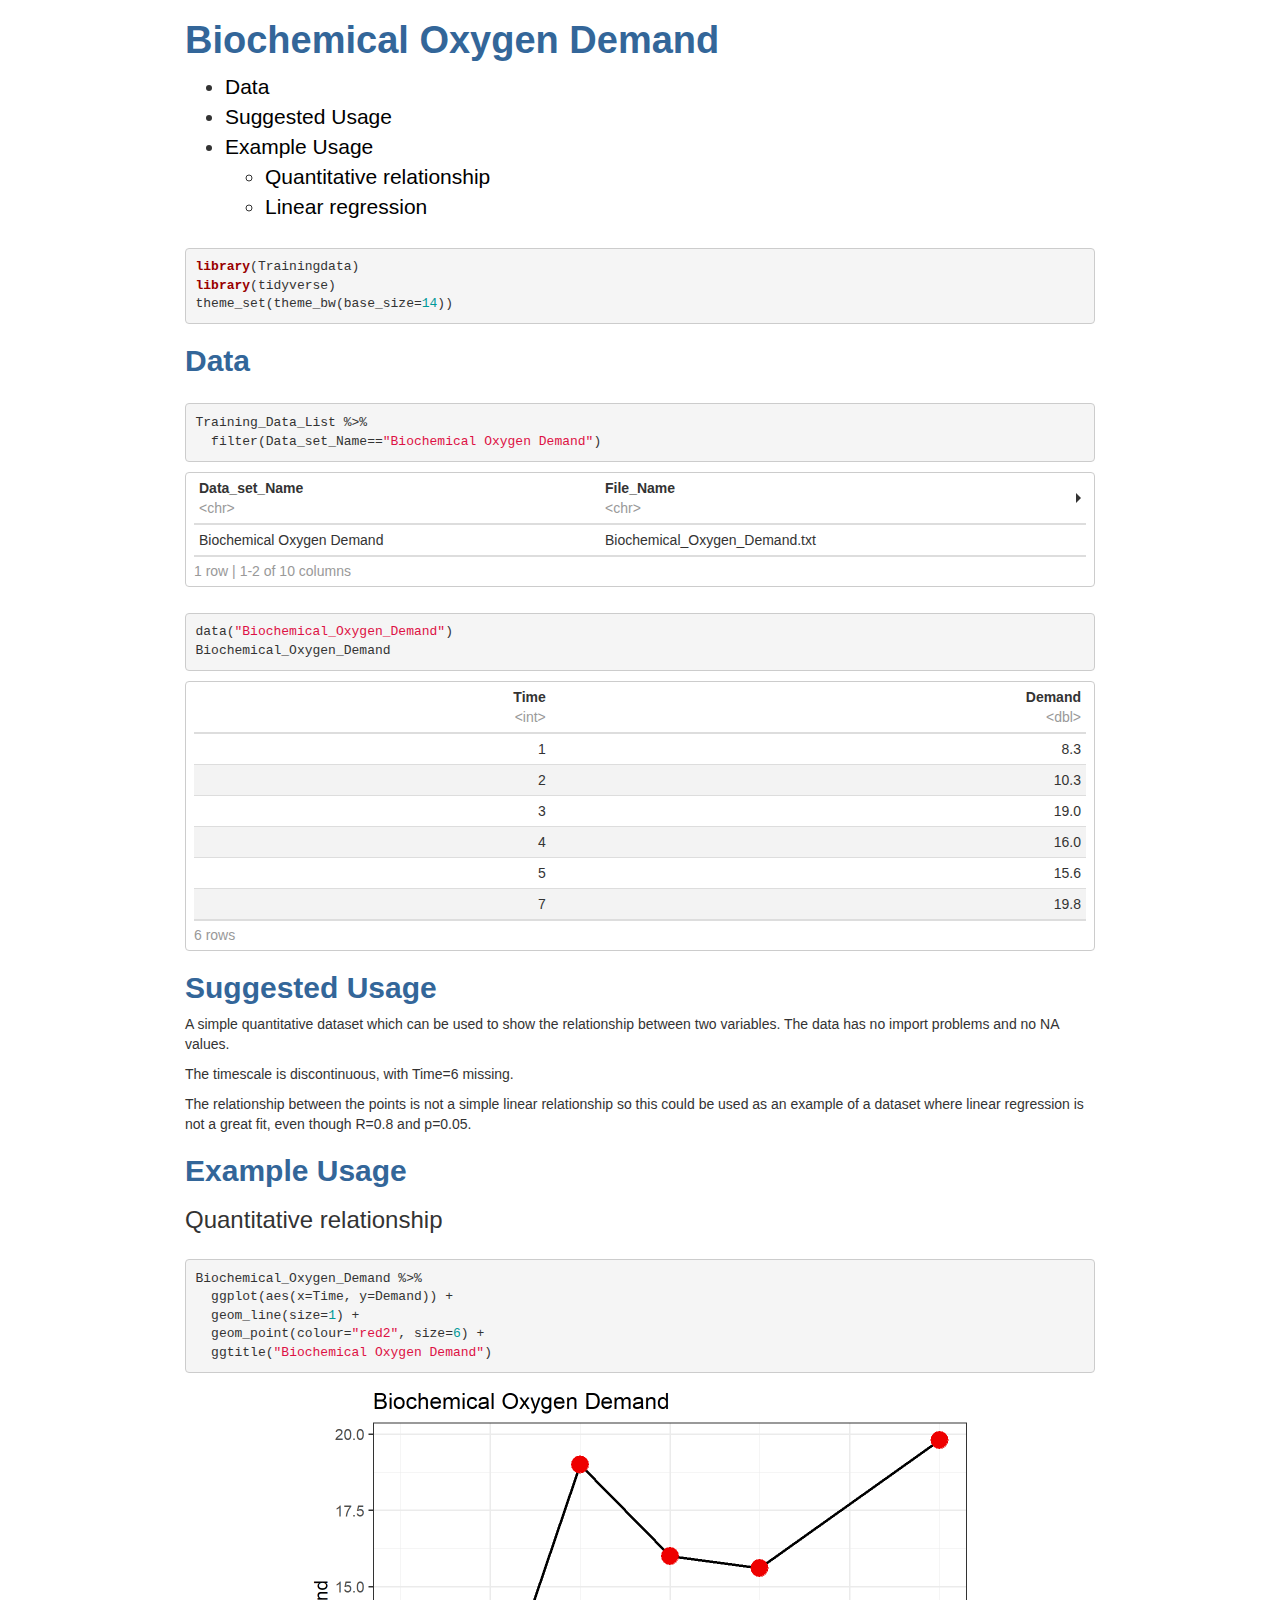
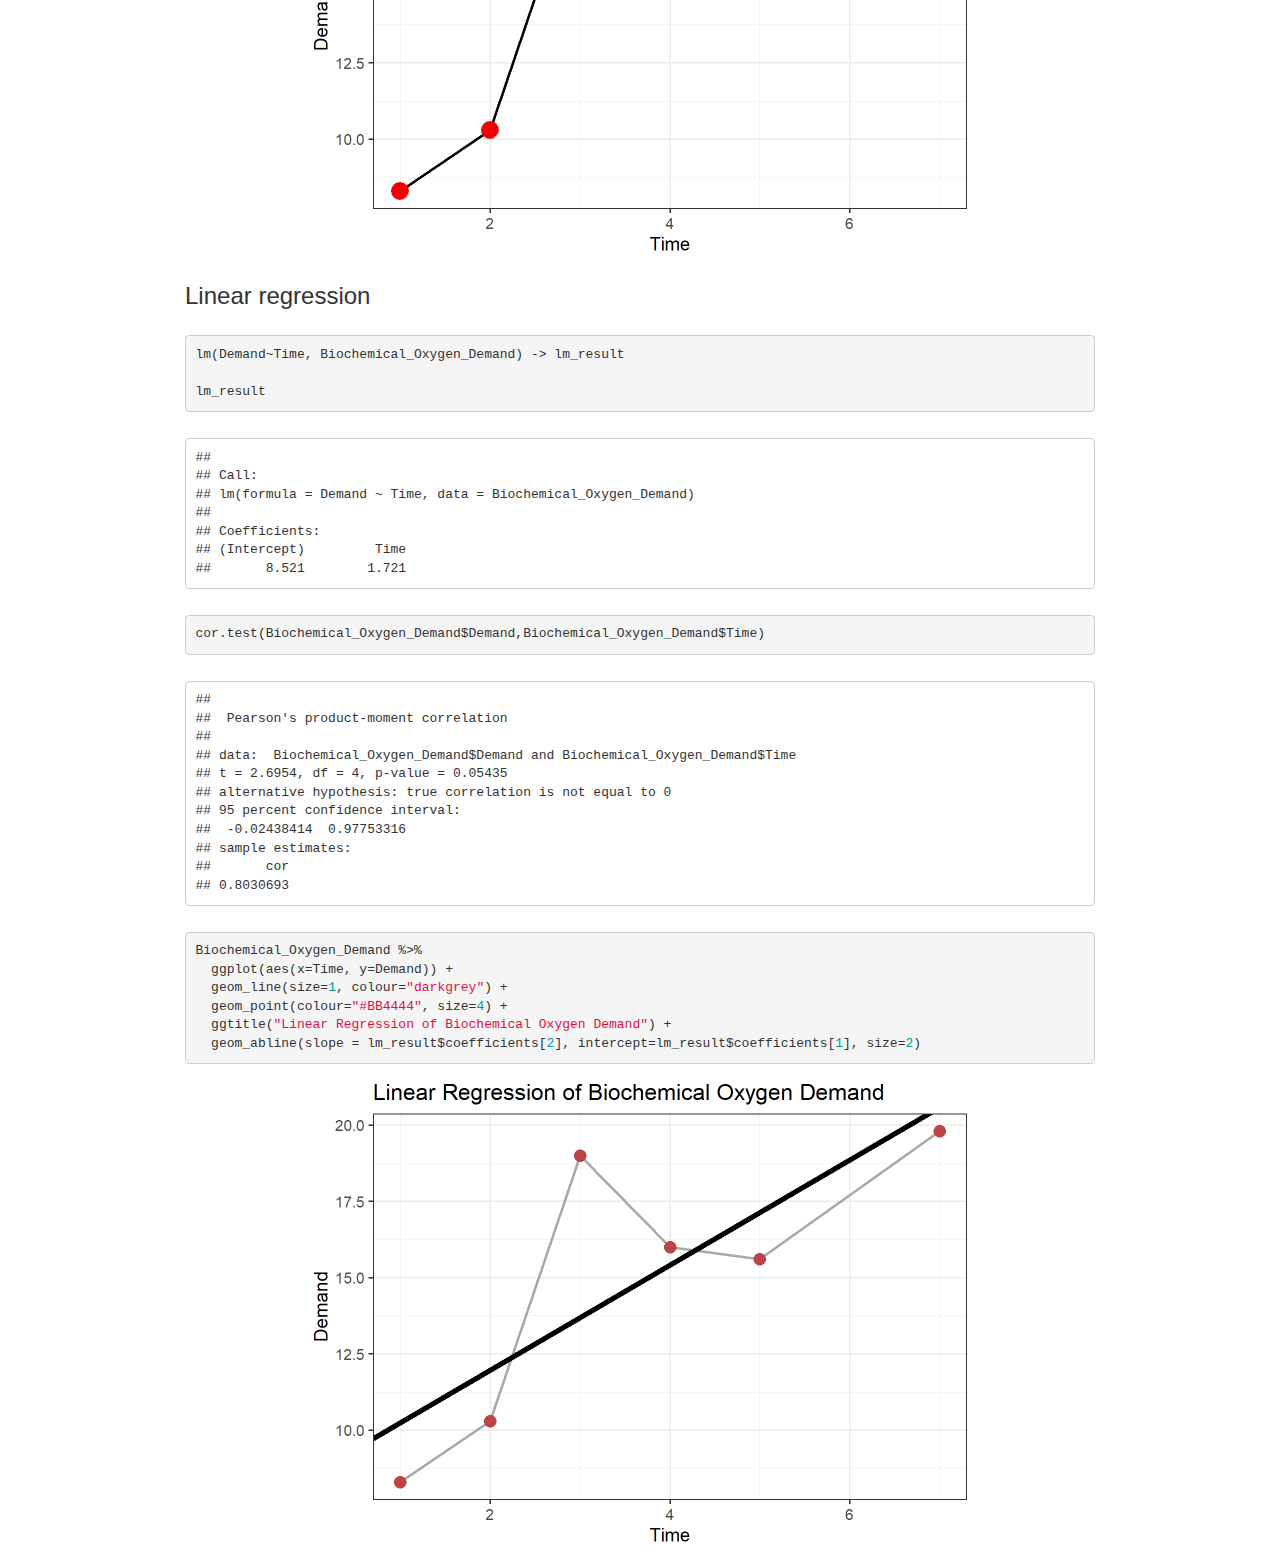
==== commit bc72c71f: "Fixed titles on notebooks" ====
--- a/www/notebooks/Biochemical_Oxygen_Demand.html
+++ b/www/notebooks/Biochemical_Oxygen_Demand.html
@@ -11,7 +11,7 @@
 
 
 
-<title>Life Sciences Training Data</title>
+<title>Biochemical Oxygen Demand</title>
 
 <script>/*! jQuery v1.11.3 | (c) 2005, 2015 jQuery Foundation, Inc. | jquery.org/license */
 !function(a,b){"object"==typeof module&&"object"==typeof module.exports?module.exports=a.document?b(a,!0):function(a){if(!a.document)throw new Error("jQuery requires a window with a document");return b(a)}:b(a)}("undefined"!=typeof window?window:this,function(a,b){var c=[],d=c.slice,e=c.concat,f=c.push,g=c.indexOf,h={},i=h.toString,j=h.hasOwnProperty,k={},l="1.11.3",m=function(a,b){return new m.fn.init(a,b)},n=/^[\s\uFEFF\xA0]+|[\s\uFEFF\xA0]+$/g,o=/^-ms-/,p=/-([\da-z])/gi,q=function(a,b){return b.toUpperCase()};m.fn=m.prototype={jquery:l,constructor:m,selector:"",length:0,toArray:function(){return d.call(this)},get:function(a){return null!=a?0>a?this[a+this.length]:this[a]:d.call(this)},pushStack:function(a){var b=m.merge(this.constructor(),a);return b.prevObject=this,b.context=this.context,b},each:function(a,b){return m.each(this,a,b)},map:function(a){return this.pushStack(m.map(this,function(b,c){return a.call(b,c,b)}))},slice:function(){return this.pushStack(d.apply(this,arguments))},first:function(){return this.eq(0)},last:function(){return this.eq(-1)},eq:function(a){var b=this.length,c=+a+(0>a?b:0);return this.pushStack(c>=0&&b>c?[this[c]]:[])},end:function(){return this.prevObject||this.constructor(null)},push:f,sort:c.sort,splice:c.splice},m.extend=m.fn.extend=function(){var a,b,c,d,e,f,g=arguments[0]||{},h=1,i=arguments.length,j=!1;for("boolean"==typeof g&&(j=g,g=arguments[h]||{},h++),"object"==typeof g||m.isFunction(g)||(g={}),h===i&&(g=this,h--);i>h;h++)if(null!=(e=arguments[h]))for(d in e)a=g[d],c=e[d],g!==c&&(j&&c&&(m.isPlainObject(c)||(b=m.isArray(c)))?(b?(b=!1,f=a&&m.isArray(a)?a:[]):f=a&&m.isPlainObject(a)?a:{},g[d]=m.extend(j,f,c)):void 0!==c&&(g[d]=c));return g},m.extend({expando:"jQuery"+(l+Math.random()).replace(/\D/g,""),isReady:!0,error:function(a){throw new Error(a)},noop:function(){},isFunction:function(a){return"function"===m.type(a)},isArray:Array.isArray||function(a){return"array"===m.type(a)},isWindow:function(a){return null!=a&&a==a.window},isNumeric:function(a){return!m.isArray(a)&&a-parseFloat(a)+1>=0},isEmptyObject:function(a){var b;for(b in a)return!1;return!0},isPlainObject:function(a){var b;if(!a||"object"!==m.type(a)||a.nodeType||m.isWindow(a))return!1;try{if(a.constructor&&!j.call(a,"constructor")&&!j.call(a.constructor.prototype,"isPrototypeOf"))return!1}catch(c){return!1}if(k.ownLast)for(b in a)return j.call(a,b);for(b in a);return void 0===b||j.call(a,b)},type:function(a){return null==a?a+"":"object"==typeof a||"function"==typeof a?h[i.call(a)]||"object":typeof a},globalEval:function(b){b&&m.trim(b)&&(a.execScript||function(b){a.eval.call(a,b)})(b)},camelCase:function(a){return a.replace(o,"ms-").replace(p,q)},nodeName:function(a,b){return a.nodeName&&a.nodeName.toLowerCase()===b.toLowerCase()},each:function(a,b,c){var d,e=0,f=a.length,g=r(a);if(c){if(g){for(;f>e;e++)if(d=b.apply(a[e],c),d===!1)break}else for(e in a)if(d=b.apply(a[e],c),d===!1)break}else if(g){for(;f>e;e++)if(d=b.call(a[e],e,a[e]),d===!1)break}else for(e in a)if(d=b.call(a[e],e,a[e]),d===!1)break;return a},trim:function(a){return null==a?"":(a+"").replace(n,"")},makeArray:function(a,b){var c=b||[];return null!=a&&(r(Object(a))?m.merge(c,"string"==typeof a?[a]:a):f.call(c,a)),c},inArray:function(a,b,c){var d;if(b){if(g)return g.call(b,a,c);for(d=b.length,c=c?0>c?Math.max(0,d+c):c:0;d>c;c++)if(c in b&&b[c]===a)return c}return-1},merge:function(a,b){var c=+b.length,d=0,e=a.length;while(c>d)a[e++]=b[d++];if(c!==c)while(void 0!==b[d])a[e++]=b[d++];return a.length=e,a},grep:function(a,b,c){for(var d,e=[],f=0,g=a.length,h=!c;g>f;f++)d=!b(a[f],f),d!==h&&e.push(a[f]);return e},map:function(a,b,c){var d,f=0,g=a.length,h=r(a),i=[];if(h)for(;g>f;f++)d=b(a[f],f,c),null!=d&&i.push(d);else for(f in a)d=b(a[f],f,c),null!=d&&i.push(d);return e.apply([],i)},guid:1,proxy:function(a,b){var c,e,f;return"string"==typeof b&&(f=a[b],b=a,a=f),m.isFunction(a)?(c=d.call(arguments,2),e=function(){return a.apply(b||this,c.concat(d.call(arguments)))},e.guid=a.guid=a.guid||m.guid++,e):void 0},now:function(){return+new Date},support:k}),m.each("Boolean Number String Function Array Date RegExp Object Error".split(" "),function(a,b){h["[object "+b+"]"]=b.toLowerCase()});function r(a){var b="length"in a&&a.length,c=m.type(a);return"function"===c||m.isWindow(a)?!1:1===a.nodeType&&b?!0:"array"===c||0===b||"number"==typeof b&&b>0&&b-1 in a}var s=function(a){var b,c,d,e,f,g,h,i,j,k,l,m,n,o,p,q,r,s,t,u="sizzle"+1*new Date,v=a.document,w=0,x=0,y=ha(),z=ha(),A=ha(),B=function(a,b){return a===b&&(l=!0),0},C=1<<31,D={}.hasOwnProperty,E=[],F=E.pop,G=E.push,H=E.push,I=E.slice,J=function(a,b){for(var c=0,d=a.length;d>c;c++)if(a[c]===b)return c;return-1},K="checked|selected|async|autofocus|autoplay|controls|defer|disabled|hidden|ismap|loop|multiple|open|readonly|required|scoped",L="[\\x20\\t\\r\\n\\f]",M="(?:\\\\.|[\\w-]|[^\\x00-\\xa0])+",N=M.replace("w","w#"),O="\\["+L+"*("+M+")(?:"+L+"*([*^$|!~]?=)"+L+"*(?:'((?:\\\\.|[^\\\\'])*)'|\"((?:\\\\.|[^\\\\\"])*)\"|("+N+"))|)"+L+"*\\]",P=":("+M+")(?:\\((('((?:\\\\.|[^\\\\'])*)'|\"((?:\\\\.|[^\\\\\"])*)\")|((?:\\\\.|[^\\\\()[\\]]|"+O+")*)|.*)\\)|)",Q=new RegExp(L+"+","g"),R=new RegExp("^"+L+"+|((?:^|[^\\\\])(?:\\\\.)*)"+L+"+$","g"),S=new RegExp("^"+L+"*,"+L+"*"),T=new RegExp("^"+L+"*([>+~]|"+L+")"+L+"*"),U=new RegExp("="+L+"*([^\\]'\"]*?)"+L+"*\\]","g"),V=new RegExp(P),W=new RegExp("^"+N+"$"),X={ID:new RegExp("^#("+M+")"),CLASS:new RegExp("^\\.("+M+")"),TAG:new RegExp("^("+M.replace("w","w*")+")"),ATTR:new RegExp("^"+O),PSEUDO:new RegExp("^"+P),CHILD:new RegExp("^:(only|first|last|nth|nth-last)-(child|of-type)(?:\\("+L+"*(even|odd|(([+-]|)(\\d*)n|)"+L+"*(?:([+-]|)"+L+"*(\\d+)|))"+L+"*\\)|)","i"),bool:new RegExp("^(?:"+K+")$","i"),needsContext:new RegExp("^"+L+"*[>+~]|:(even|odd|eq|gt|lt|nth|first|last)(?:\\("+L+"*((?:-\\d)?\\d*)"+L+"*\\)|)(?=[^-]|$)","i")},Y=/^(?:input|select|textarea|button)$/i,Z=/^h\d$/i,$=/^[^{]+\{\s*\[native \w/,_=/^(?:#([\w-]+)|(\w+)|\.([\w-]+))$/,aa=/[+~]/,ba=/'|\\/g,ca=new RegExp("\\\\([\\da-f]{1,6}"+L+"?|("+L+")|.)","ig"),da=function(a,b,c){var d="0x"+b-65536;return d!==d||c?b:0>d?String.fromCharCode(d+65536):String.fromCharCode(d>>10|55296,1023&d|56320)},ea=function(){m()};try{H.apply(E=I.call(v.childNodes),v.childNodes),E[v.childNodes.length].nodeType}catch(fa){H={apply:E.length?function(a,b){G.apply(a,I.call(b))}:function(a,b){var c=a.length,d=0;while(a[c++]=b[d++]);a.length=c-1}}}function ga(a,b,d,e){var f,h,j,k,l,o,r,s,w,x;if((b?b.ownerDocument||b:v)!==n&&m(b),b=b||n,d=d||[],k=b.nodeType,"string"!=typeof a||!a||1!==k&&9!==k&&11!==k)return d;if(!e&&p){if(11!==k&&(f=_.exec(a)))if(j=f[1]){if(9===k){if(h=b.getElementById(j),!h||!h.parentNode)return d;if(h.id===j)return d.push(h),d}else if(b.ownerDocument&&(h=b.ownerDocument.getElementById(j))&&t(b,h)&&h.id===j)return d.push(h),d}else{if(f[2])return H.apply(d,b.getElementsByTagName(a)),d;if((j=f[3])&&c.getElementsByClassName)return H.apply(d,b.getElementsByClassName(j)),d}if(c.qsa&&(!q||!q.test(a))){if(s=r=u,w=b,x=1!==k&&a,1===k&&"object"!==b.nodeName.toLowerCase()){o=g(a),(r=b.getAttribute("id"))?s=r.replace(ba,"\\$&"):b.setAttribute("id",s),s="[id='"+s+"'] ",l=o.length;while(l--)o[l]=s+ra(o[l]);w=aa.test(a)&&pa(b.parentNode)||b,x=o.join(",")}if(x)try{return H.apply(d,w.querySelectorAll(x)),d}catch(y){}finally{r||b.removeAttribute("id")}}}return i(a.replace(R,"$1"),b,d,e)}function ha(){var a=[];function b(c,e){return a.push(c+" ")>d.cacheLength&&delete b[a.shift()],b[c+" "]=e}return b}function ia(a){return a[u]=!0,a}function ja(a){var b=n.createElement("div");try{return!!a(b)}catch(c){return!1}finally{b.parentNode&&b.parentNode.removeChild(b),b=null}}function ka(a,b){var c=a.split("|"),e=a.length;while(e--)d.attrHandle[c[e]]=b}function la(a,b){var c=b&&a,d=c&&1===a.nodeType&&1===b.nodeType&&(~b.sourceIndex||C)-(~a.sourceIndex||C);if(d)return d;if(c)while(c=c.nextSibling)if(c===b)return-1;return a?1:-1}function ma(a){return function(b){var c=b.nodeName.toLowerCase();return"input"===c&&b.type===a}}function na(a){return function(b){var c=b.nodeName.toLowerCase();return("input"===c||"button"===c)&&b.type===a}}function oa(a){return ia(function(b){return b=+b,ia(function(c,d){var e,f=a([],c.length,b),g=f.length;while(g--)c[e=f[g]]&&(c[e]=!(d[e]=c[e]))})})}function pa(a){return a&&"undefined"!=typeof a.getElementsByTagName&&a}c=ga.support={},f=ga.isXML=function(a){var b=a&&(a.ownerDocument||a).documentElement;return b?"HTML"!==b.nodeName:!1},m=ga.setDocument=function(a){var b,e,g=a?a.ownerDocument||a:v;return g!==n&&9===g.nodeType&&g.documentElement?(n=g,o=g.documentElement,e=g.defaultView,e&&e!==e.top&&(e.addEventListener?e.addEventListener("unload",ea,!1):e.attachEvent&&e.attachEvent("onunload",ea)),p=!f(g),c.attributes=ja(function(a){return a.className="i",!a.getAttribute("className")}),c.getElementsByTagName=ja(function(a){return a.appendChild(g.createComment("")),!a.getElementsByTagName("*").length}),c.getElementsByClassName=$.test(g.getElementsByClassName),c.getById=ja(function(a){return o.appendChild(a).id=u,!g.getElementsByName||!g.getElementsByName(u).length}),c.getById?(d.find.ID=function(a,b){if("undefined"!=typeof b.getElementById&&p){var c=b.getElementById(a);return c&&c.parentNode?[c]:[]}},d.filter.ID=function(a){var b=a.replace(ca,da);return function(a){return a.getAttribute("id")===b}}):(delete d.find.ID,d.filter.ID=function(a){var b=a.replace(ca,da);return function(a){var c="undefined"!=typeof a.getAttributeNode&&a.getAttributeNode("id");return c&&c.value===b}}),d.find.TAG=c.getElementsByTagName?function(a,b){return"undefined"!=typeof b.getElementsByTagName?b.getElementsByTagName(a):c.qsa?b.querySelectorAll(a):void 0}:function(a,b){var c,d=[],e=0,f=b.getElementsByTagName(a);if("*"===a){while(c=f[e++])1===c.nodeType&&d.push(c);return d}return f},d.find.CLASS=c.getElementsByClassName&&function(a,b){return p?b.getElementsByClassName(a):void 0},r=[],q=[],(c.qsa=$.test(g.querySelectorAll))&&(ja(function(a){o.appendChild(a).innerHTML="<a id='"+u+"'></a><select id='"+u+"-\f]' msallowcapture=''><option selected=''></option></select>",a.querySelectorAll("[msallowcapture^='']").length&&q.push("[*^$]="+L+"*(?:''|\"\")"),a.querySelectorAll("[selected]").length||q.push("\\["+L+"*(?:value|"+K+")"),a.querySelectorAll("[id~="+u+"-]").length||q.push("~="),a.querySelectorAll(":checked").length||q.push(":checked"),a.querySelectorAll("a#"+u+"+*").length||q.push(".#.+[+~]")}),ja(function(a){var b=g.createElement("input");b.setAttribute("type","hidden"),a.appendChild(b).setAttribute("name","D"),a.querySelectorAll("[name=d]").length&&q.push("name"+L+"*[*^$|!~]?="),a.querySelectorAll(":enabled").length||q.push(":enabled",":disabled"),a.querySelectorAll("*,:x"),q.push(",.*:")})),(c.matchesSelector=$.test(s=o.matches||o.webkitMatchesSelector||o.mozMatchesSelector||o.oMatchesSelector||o.msMatchesSelector))&&ja(function(a){c.disconnectedMatch=s.call(a,"div"),s.call(a,"[s!='']:x"),r.push("!=",P)}),q=q.length&&new RegExp(q.join("|")),r=r.length&&new RegExp(r.join("|")),b=$.test(o.compareDocumentPosition),t=b||$.test(o.contains)?function(a,b){var c=9===a.nodeType?a.documentElement:a,d=b&&b.parentNode;return a===d||!(!d||1!==d.nodeType||!(c.contains?c.contains(d):a.compareDocumentPosition&&16&a.compareDocumentPosition(d)))}:function(a,b){if(b)while(b=b.parentNode)if(b===a)return!0;return!1},B=b?function(a,b){if(a===b)return l=!0,0;var d=!a.compareDocumentPosition-!b.compareDocumentPosition;return d?d:(d=(a.ownerDocument||a)===(b.ownerDocument||b)?a.compareDocumentPosition(b):1,1&d||!c.sortDetached&&b.compareDocumentPosition(a)===d?a===g||a.ownerDocument===v&&t(v,a)?-1:b===g||b.ownerDocument===v&&t(v,b)?1:k?J(k,a)-J(k,b):0:4&d?-1:1)}:function(a,b){if(a===b)return l=!0,0;var c,d=0,e=a.parentNode,f=b.parentNode,h=[a],i=[b];if(!e||!f)return a===g?-1:b===g?1:e?-1:f?1:k?J(k,a)-J(k,b):0;if(e===f)return la(a,b);c=a;while(c=c.parentNode)h.unshift(c);c=b;while(c=c.parentNode)i.unshift(c);while(h[d]===i[d])d++;return d?la(h[d],i[d]):h[d]===v?-1:i[d]===v?1:0},g):n},ga.matches=function(a,b){return ga(a,null,null,b)},ga.matchesSelector=function(a,b){if((a.ownerDocument||a)!==n&&m(a),b=b.replace(U,"='$1']"),!(!c.matchesSelector||!p||r&&r.test(b)||q&&q.test(b)))try{var d=s.call(a,b);if(d||c.disconnectedMatch||a.document&&11!==a.document.nodeType)return d}catch(e){}return ga(b,n,null,[a]).length>0},ga.contains=function(a,b){return(a.ownerDocument||a)!==n&&m(a),t(a,b)},ga.attr=function(a,b){(a.ownerDocument||a)!==n&&m(a);var e=d.attrHandle[b.toLowerCase()],f=e&&D.call(d.attrHandle,b.toLowerCase())?e(a,b,!p):void 0;return void 0!==f?f:c.attributes||!p?a.getAttribute(b):(f=a.getAttributeNode(b))&&f.specified?f.value:null},ga.error=function(a){throw new Error("Syntax error, unrecognized expression: "+a)},ga.uniqueSort=function(a){var b,d=[],e=0,f=0;if(l=!c.detectDuplicates,k=!c.sortStable&&a.slice(0),a.sort(B),l){while(b=a[f++])b===a[f]&&(e=d.push(f));while(e--)a.splice(d[e],1)}return k=null,a},e=ga.getText=function(a){var b,c="",d=0,f=a.nodeType;if(f){if(1===f||9===f||11===f){if("string"==typeof a.textContent)return a.textContent;for(a=a.firstChild;a;a=a.nextSibling)c+=e(a)}else if(3===f||4===f)return a.nodeValue}else while(b=a[d++])c+=e(b);return c},d=ga.selectors={cacheLength:50,createPseudo:ia,match:X,attrHandle:{},find:{},relative:{">":{dir:"parentNode",first:!0}," ":{dir:"parentNode"},"+":{dir:"previousSibling",first:!0},"~":{dir:"previousSibling"}},preFilter:{ATTR:function(a){return a[1]=a[1].replace(ca,da),a[3]=(a[3]||a[4]||a[5]||"").replace(ca,da),"~="===a[2]&&(a[3]=" "+a[3]+" "),a.slice(0,4)},CHILD:function(a){return a[1]=a[1].toLowerCase(),"nth"===a[1].slice(0,3)?(a[3]||ga.error(a[0]),a[4]=+(a[4]?a[5]+(a[6]||1):2*("even"===a[3]||"odd"===a[3])),a[5]=+(a[7]+a[8]||"odd"===a[3])):a[3]&&ga.error(a[0]),a},PSEUDO:function(a){var b,c=!a[6]&&a[2];return X.CHILD.test(a[0])?null:(a[3]?a[2]=a[4]||a[5]||"":c&&V.test(c)&&(b=g(c,!0))&&(b=c.indexOf(")",c.length-b)-c.length)&&(a[0]=a[0].slice(0,b),a[2]=c.slice(0,b)),a.slice(0,3))}},filter:{TAG:function(a){var b=a.replace(ca,da).toLowerCase();return"*"===a?function(){return!0}:function(a){return a.nodeName&&a.nodeName.toLowerCase()===b}},CLASS:function(a){var b=y[a+" "];return b||(b=new RegExp("(^|"+L+")"+a+"("+L+"|$)"))&&y(a,function(a){return b.test("string"==typeof a.className&&a.className||"undefined"!=typeof a.getAttribute&&a.getAttribute("class")||"")})},ATTR:function(a,b,c){return function(d){var e=ga.attr(d,a);return null==e?"!="===b:b?(e+="","="===b?e===c:"!="===b?e!==c:"^="===b?c&&0===e.indexOf(c):"*="===b?c&&e.indexOf(c)>-1:"$="===b?c&&e.slice(-c.length)===c:"~="===b?(" "+e.replace(Q," ")+" ").indexOf(c)>-1:"|="===b?e===c||e.slice(0,c.length+1)===c+"-":!1):!0}},CHILD:function(a,b,c,d,e){var f="nth"!==a.slice(0,3),g="last"!==a.slice(-4),h="of-type"===b;return 1===d&&0===e?function(a){return!!a.parentNode}:function(b,c,i){var j,k,l,m,n,o,p=f!==g?"nextSibling":"previousSibling",q=b.parentNode,r=h&&b.nodeName.toLowerCase(),s=!i&&!h;if(q){if(f){while(p){l=b;while(l=l[p])if(h?l.nodeName.toLowerCase()===r:1===l.nodeType)return!1;o=p="only"===a&&!o&&"nextSibling"}return!0}if(o=[g?q.firstChild:q.lastChild],g&&s){k=q[u]||(q[u]={}),j=k[a]||[],n=j[0]===w&&j[1],m=j[0]===w&&j[2],l=n&&q.childNodes[n];while(l=++n&&l&&l[p]||(m=n=0)||o.pop())if(1===l.nodeType&&++m&&l===b){k[a]=[w,n,m];break}}else if(s&&(j=(b[u]||(b[u]={}))[a])&&j[0]===w)m=j[1];else while(l=++n&&l&&l[p]||(m=n=0)||o.pop())if((h?l.nodeName.toLowerCase()===r:1===l.nodeType)&&++m&&(s&&((l[u]||(l[u]={}))[a]=[w,m]),l===b))break;return m-=e,m===d||m%d===0&&m/d>=0}}},PSEUDO:function(a,b){var c,e=d.pseudos[a]||d.setFilters[a.toLowerCase()]||ga.error("unsupported pseudo: "+a);return e[u]?e(b):e.length>1?(c=[a,a,"",b],d.setFilters.hasOwnProperty(a.toLowerCase())?ia(function(a,c){var d,f=e(a,b),g=f.length;while(g--)d=J(a,f[g]),a[d]=!(c[d]=f[g])}):function(a){return e(a,0,c)}):e}},pseudos:{not:ia(function(a){var b=[],c=[],d=h(a.replace(R,"$1"));return d[u]?ia(function(a,b,c,e){var f,g=d(a,null,e,[]),h=a.length;while(h--)(f=g[h])&&(a[h]=!(b[h]=f))}):function(a,e,f){return b[0]=a,d(b,null,f,c),b[0]=null,!c.pop()}}),has:ia(function(a){return function(b){return ga(a,b).length>0}}),contains:ia(function(a){return a=a.replace(ca,da),function(b){return(b.textContent||b.innerText||e(b)).indexOf(a)>-1}}),lang:ia(function(a){return W.test(a||"")||ga.error("unsupported lang: "+a),a=a.replace(ca,da).toLowerCase(),function(b){var c;do if(c=p?b.lang:b.getAttribute("xml:lang")||b.getAttribute("lang"))return c=c.toLowerCase(),c===a||0===c.indexOf(a+"-");while((b=b.parentNode)&&1===b.nodeType);return!1}}),target:function(b){var c=a.location&&a.location.hash;return c&&c.slice(1)===b.id},root:function(a){return a===o},focus:function(a){return a===n.activeElement&&(!n.hasFocus||n.hasFocus())&&!!(a.type||a.href||~a.tabIndex)},enabled:function(a){return a.disabled===!1},disabled:function(a){return a.disabled===!0},checked:function(a){var b=a.nodeName.toLowerCase();return"input"===b&&!!a.checked||"option"===b&&!!a.selected},selected:function(a){return a.parentNode&&a.parentNode.selectedIndex,a.selected===!0},empty:function(a){for(a=a.firstChild;a;a=a.nextSibling)if(a.nodeType<6)return!1;return!0},parent:function(a){return!d.pseudos.empty(a)},header:function(a){return Z.test(a.nodeName)},input:function(a){return Y.test(a.nodeName)},button:function(a){var b=a.nodeName.toLowerCase();return"input"===b&&"button"===a.type||"button"===b},text:function(a){var b;return"input"===a.nodeName.toLowerCase()&&"text"===a.type&&(null==(b=a.getAttribute("type"))||"text"===b.toLowerCase())},first:oa(function(){return[0]}),last:oa(function(a,b){return[b-1]}),eq:oa(function(a,b,c){return[0>c?c+b:c]}),even:oa(function(a,b){for(var c=0;b>c;c+=2)a.push(c);return a}),odd:oa(function(a,b){for(var c=1;b>c;c+=2)a.push(c);return a}),lt:oa(function(a,b,c){for(var d=0>c?c+b:c;--d>=0;)a.push(d);return a}),gt:oa(function(a,b,c){for(var d=0>c?c+b:c;++d<b;)a.push(d);return a})}},d.pseudos.nth=d.pseudos.eq;for(b in{radio:!0,checkbox:!0,file:!0,password:!0,image:!0})d.pseudos[b]=ma(b);for(b in{submit:!0,reset:!0})d.pseudos[b]=na(b);function qa(){}qa.prototype=d.filters=d.pseudos,d.setFilters=new qa,g=ga.tokenize=function(a,b){var c,e,f,g,h,i,j,k=z[a+" "];if(k)return b?0:k.slice(0);h=a,i=[],j=d.preFilter;while(h){(!c||(e=S.exec(h)))&&(e&&(h=h.slice(e[0].length)||h),i.push(f=[])),c=!1,(e=T.exec(h))&&(c=e.shift(),f.push({value:c,type:e[0].replace(R," ")}),h=h.slice(c.length));for(g in d.filter)!(e=X[g].exec(h))||j[g]&&!(e=j[g](e))||(c=e.shift(),f.push({value:c,type:g,matches:e}),h=h.slice(c.length));if(!c)break}return b?h.length:h?ga.error(a):z(a,i).slice(0)};function ra(a){for(var b=0,c=a.length,d="";c>b;b++)d+=a[b].value;return d}function sa(a,b,c){var d=b.dir,e=c&&"parentNode"===d,f=x++;return b.first?function(b,c,f){while(b=b[d])if(1===b.nodeType||e)return a(b,c,f)}:function(b,c,g){var h,i,j=[w,f];if(g){while(b=b[d])if((1===b.nodeType||e)&&a(b,c,g))return!0}else while(b=b[d])if(1===b.nodeType||e){if(i=b[u]||(b[u]={}),(h=i[d])&&h[0]===w&&h[1]===f)return j[2]=h[2];if(i[d]=j,j[2]=a(b,c,g))return!0}}}function ta(a){return a.length>1?function(b,c,d){var e=a.length;while(e--)if(!a[e](b,c,d))return!1;return!0}:a[0]}function ua(a,b,c){for(var d=0,e=b.length;e>d;d++)ga(a,b[d],c);return c}function va(a,b,c,d,e){for(var f,g=[],h=0,i=a.length,j=null!=b;i>h;h++)(f=a[h])&&(!c||c(f,d,e))&&(g.push(f),j&&b.push(h));return g}function wa(a,b,c,d,e,f){return d&&!d[u]&&(d=wa(d)),e&&!e[u]&&(e=wa(e,f)),ia(function(f,g,h,i){var j,k,l,m=[],n=[],o=g.length,p=f||ua(b||"*",h.nodeType?[h]:h,[]),q=!a||!f&&b?p:va(p,m,a,h,i),r=c?e||(f?a:o||d)?[]:g:q;if(c&&c(q,r,h,i),d){j=va(r,n),d(j,[],h,i),k=j.length;while(k--)(l=j[k])&&(r[n[k]]=!(q[n[k]]=l))}if(f){if(e||a){if(e){j=[],k=r.length;while(k--)(l=r[k])&&j.push(q[k]=l);e(null,r=[],j,i)}k=r.length;while(k--)(l=r[k])&&(j=e?J(f,l):m[k])>-1&&(f[j]=!(g[j]=l))}}else r=va(r===g?r.splice(o,r.length):r),e?e(null,g,r,i):H.apply(g,r)})}function xa(a){for(var b,c,e,f=a.length,g=d.relative[a[0].type],h=g||d.relative[" "],i=g?1:0,k=sa(function(a){return a===b},h,!0),l=sa(function(a){return J(b,a)>-1},h,!0),m=[function(a,c,d){var e=!g&&(d||c!==j)||((b=c).nodeType?k(a,c,d):l(a,c,d));return b=null,e}];f>i;i++)if(c=d.relative[a[i].type])m=[sa(ta(m),c)];else{if(c=d.filter[a[i].type].apply(null,a[i].matches),c[u]){for(e=++i;f>e;e++)if(d.relative[a[e].type])break;return wa(i>1&&ta(m),i>1&&ra(a.slice(0,i-1).concat({value:" "===a[i-2].type?"*":""})).replace(R,"$1"),c,e>i&&xa(a.slice(i,e)),f>e&&xa(a=a.slice(e)),f>e&&ra(a))}m.push(c)}return ta(m)}function ya(a,b){var c=b.length>0,e=a.length>0,f=function(f,g,h,i,k){var l,m,o,p=0,q="0",r=f&&[],s=[],t=j,u=f||e&&d.find.TAG("*",k),v=w+=null==t?1:Math.random()||.1,x=u.length;for(k&&(j=g!==n&&g);q!==x&&null!=(l=u[q]);q++){if(e&&l){m=0;while(o=a[m++])if(o(l,g,h)){i.push(l);break}k&&(w=v)}c&&((l=!o&&l)&&p--,f&&r.push(l))}if(p+=q,c&&q!==p){m=0;while(o=b[m++])o(r,s,g,h);if(f){if(p>0)while(q--)r[q]||s[q]||(s[q]=F.call(i));s=va(s)}H.apply(i,s),k&&!f&&s.length>0&&p+b.length>1&&ga.uniqueSort(i)}return k&&(w=v,j=t),r};return c?ia(f):f}return h=ga.compile=function(a,b){var c,d=[],e=[],f=A[a+" "];if(!f){b||(b=g(a)),c=b.length;while(c--)f=xa(b[c]),f[u]?d.push(f):e.push(f);f=A(a,ya(e,d)),f.selector=a}return f},i=ga.select=function(a,b,e,f){var i,j,k,l,m,n="function"==typeof a&&a,o=!f&&g(a=n.selector||a);if(e=e||[],1===o.length){if(j=o[0]=o[0].slice(0),j.length>2&&"ID"===(k=j[0]).type&&c.getById&&9===b.nodeType&&p&&d.relative[j[1].type]){if(b=(d.find.ID(k.matches[0].replace(ca,da),b)||[])[0],!b)return e;n&&(b=b.parentNode),a=a.slice(j.shift().value.length)}i=X.needsContext.test(a)?0:j.length;while(i--){if(k=j[i],d.relative[l=k.type])break;if((m=d.find[l])&&(f=m(k.matches[0].replace(ca,da),aa.test(j[0].type)&&pa(b.parentNode)||b))){if(j.splice(i,1),a=f.length&&ra(j),!a)return H.apply(e,f),e;break}}}return(n||h(a,o))(f,b,!p,e,aa.test(a)&&pa(b.parentNode)||b),e},c.sortStable=u.split("").sort(B).join("")===u,c.detectDuplicates=!!l,m(),c.sortDetached=ja(function(a){return 1&a.compareDocumentPosition(n.createElement("div"))}),ja(function(a){return a.innerHTML="<a href='#'></a>","#"===a.firstChild.getAttribute("href")})||ka("type|href|height|width",function(a,b,c){return c?void 0:a.getAttribute(b,"type"===b.toLowerCase()?1:2)}),c.attributes&&ja(function(a){return a.innerHTML="<input/>",a.firstChild.setAttribute("value",""),""===a.firstChild.getAttribute("value")})||ka("value",function(a,b,c){return c||"input"!==a.nodeName.toLowerCase()?void 0:a.defaultValue}),ja(function(a){return null==a.getAttribute("disabled")})||ka(K,function(a,b,c){var d;return c?void 0:a[b]===!0?b.toLowerCase():(d=a.getAttributeNode(b))&&d.specified?d.value:null}),ga}(a);m.find=s,m.expr=s.selectors,m.expr[":"]=m.expr.pseudos,m.unique=s.uniqueSort,m.text=s.getText,m.isXMLDoc=s.isXML,m.contains=s.contains;var t=m.expr.match.needsContext,u=/^<(\w+)\s*\/?>(?:<\/\1>|)$/,v=/^.[^:#\[\.,]*$/;function w(a,b,c){if(m.isFunction(b))return m.grep(a,function(a,d){return!!b.call(a,d,a)!==c});if(b.nodeType)return m.grep(a,function(a){return a===b!==c});if("string"==typeof b){if(v.test(b))return m.filter(b,a,c);b=m.filter(b,a)}return m.grep(a,function(a){return m.inArray(a,b)>=0!==c})}m.filter=function(a,b,c){var d=b[0];return c&&(a=":not("+a+")"),1===b.length&&1===d.nodeType?m.find.matchesSelector(d,a)?[d]:[]:m.find.matches(a,m.grep(b,function(a){return 1===a.nodeType}))},m.fn.extend({find:function(a){var b,c=[],d=this,e=d.length;if("string"!=typeof a)return this.pushStack(m(a).filter(function(){for(b=0;e>b;b++)if(m.contains(d[b],this))return!0}));for(b=0;e>b;b++)m.find(a,d[b],c);return c=this.pushStack(e>1?m.unique(c):c),c.selector=this.selector?this.selector+" "+a:a,c},filter:function(a){return this.pushStack(w(this,a||[],!1))},not:function(a){return this.pushStack(w(this,a||[],!0))},is:function(a){return!!w(this,"string"==typeof a&&t.test(a)?m(a):a||[],!1).length}});var x,y=a.document,z=/^(?:\s*(<[\w\W]+>)[^>]*|#([\w-]*))$/,A=m.fn.init=function(a,b){var c,d;if(!a)return this;if("string"==typeof a){if(c="<"===a.charAt(0)&&">"===a.charAt(a.length-1)&&a.length>=3?[null,a,null]:z.exec(a),!c||!c[1]&&b)return!b||b.jquery?(b||x).find(a):this.constructor(b).find(a);if(c[1]){if(b=b instanceof m?b[0]:b,m.merge(this,m.parseHTML(c[1],b&&b.nodeType?b.ownerDocument||b:y,!0)),u.test(c[1])&&m.isPlainObject(b))for(c in b)m.isFunction(this[c])?this[c](b[c]):this.attr(c,b[c]);return this}if(d=y.getElementById(c[2]),d&&d.parentNode){if(d.id!==c[2])return x.find(a);this.length=1,this[0]=d}return this.context=y,this.selector=a,this}return a.nodeType?(this.context=this[0]=a,this.length=1,this):m.isFunction(a)?"undefined"!=typeof x.ready?x.ready(a):a(m):(void 0!==a.selector&&(this.selector=a.selector,this.context=a.context),m.makeArray(a,this))};A.prototype=m.fn,x=m(y);var B=/^(?:parents|prev(?:Until|All))/,C={children:!0,contents:!0,next:!0,prev:!0};m.extend({dir:function(a,b,c){var d=[],e=a[b];while(e&&9!==e.nodeType&&(void 0===c||1!==e.nodeType||!m(e).is(c)))1===e.nodeType&&d.push(e),e=e[b];return d},sibling:function(a,b){for(var c=[];a;a=a.nextSibling)1===a.nodeType&&a!==b&&c.push(a);return c}}),m.fn.extend({has:function(a){var b,c=m(a,this),d=c.length;return this.filter(function(){for(b=0;d>b;b++)if(m.contains(this,c[b]))return!0})},closest:function(a,b){for(var c,d=0,e=this.length,f=[],g=t.test(a)||"string"!=typeof a?m(a,b||this.context):0;e>d;d++)for(c=this[d];c&&c!==b;c=c.parentNode)if(c.nodeType<11&&(g?g.index(c)>-1:1===c.nodeType&&m.find.matchesSelector(c,a))){f.push(c);break}return this.pushStack(f.length>1?m.unique(f):f)},index:function(a){return a?"string"==typeof a?m.inArray(this[0],m(a)):m.inArray(a.jquery?a[0]:a,this):this[0]&&this[0].parentNode?this.first().prevAll().length:-1},add:function(a,b){return this.pushStack(m.unique(m.merge(this.get(),m(a,b))))},addBack:function(a){return this.add(null==a?this.prevObject:this.prevObject.filter(a))}});function D(a,b){do a=a[b];while(a&&1!==a.nodeType);return a}m.each({parent:function(a){var b=a.parentNode;return b&&11!==b.nodeType?b:null},parents:function(a){return m.dir(a,"parentNode")},parentsUntil:function(a,b,c){return m.dir(a,"parentNode",c)},next:function(a){return D(a,"nextSibling")},prev:function(a){return D(a,"previousSibling")},nextAll:function(a){return m.dir(a,"nextSibling")},prevAll:function(a){return m.dir(a,"previousSibling")},nextUntil:function(a,b,c){return m.dir(a,"nextSibling",c)},prevUntil:function(a,b,c){return m.dir(a,"previousSibling",c)},siblings:function(a){return m.sibling((a.parentNode||{}).firstChild,a)},children:function(a){return m.sibling(a.firstChild)},contents:function(a){return m.nodeName(a,"iframe")?a.contentDocument||a.contentWindow.document:m.merge([],a.childNodes)}},function(a,b){m.fn[a]=function(c,d){var e=m.map(this,b,c);return"Until"!==a.slice(-5)&&(d=c),d&&"string"==typeof d&&(e=m.filter(d,e)),this.length>1&&(C[a]||(e=m.unique(e)),B.test(a)&&(e=e.reverse())),this.pushStack(e)}});var E=/\S+/g,F={};function G(a){var b=F[a]={};return m.each(a.match(E)||[],function(a,c){b[c]=!0}),b}m.Callbacks=function(a){a="string"==typeof a?F[a]||G(a):m.extend({},a);var b,c,d,e,f,g,h=[],i=!a.once&&[],j=function(l){for(c=a.memory&&l,d=!0,f=g||0,g=0,e=h.length,b=!0;h&&e>f;f++)if(h[f].apply(l[0],l[1])===!1&&a.stopOnFalse){c=!1;break}b=!1,h&&(i?i.length&&j(i.shift()):c?h=[]:k.disable())},k={add:function(){if(h){var d=h.length;!function f(b){m.each(b,function(b,c){var d=m.type(c);"function"===d?a.unique&&k.has(c)||h.push(c):c&&c.length&&"string"!==d&&f(c)})}(arguments),b?e=h.length:c&&(g=d,j(c))}return this},remove:function(){return h&&m.each(arguments,function(a,c){var d;while((d=m.inArray(c,h,d))>-1)h.splice(d,1),b&&(e>=d&&e--,f>=d&&f--)}),this},has:function(a){return a?m.inArray(a,h)>-1:!(!h||!h.length)},empty:function(){return h=[],e=0,this},disable:function(){return h=i=c=void 0,this},disabled:function(){return!h},lock:function(){return i=void 0,c||k.disable(),this},locked:function(){return!i},fireWith:function(a,c){return!h||d&&!i||(c=c||[],c=[a,c.slice?c.slice():c],b?i.push(c):j(c)),this},fire:function(){return k.fireWith(this,arguments),this},fired:function(){return!!d}};return k},m.extend({Deferred:function(a){var b=[["resolve","done",m.Callbacks("once memory"),"resolved"],["reject","fail",m.Callbacks("once memory"),"rejected"],["notify","progress",m.Callbacks("memory")]],c="pending",d={state:function(){return c},always:function(){return e.done(arguments).fail(arguments),this},then:function(){var a=arguments;return m.Deferred(function(c){m.each(b,function(b,f){var g=m.isFunction(a[b])&&a[b];e[f[1]](function(){var a=g&&g.apply(this,arguments);a&&m.isFunction(a.promise)?a.promise().done(c.resolve).fail(c.reject).progress(c.notify):c[f[0]+"With"](this===d?c.promise():this,g?[a]:arguments)})}),a=null}).promise()},promise:function(a){return null!=a?m.extend(a,d):d}},e={};return d.pipe=d.then,m.each(b,function(a,f){var g=f[2],h=f[3];d[f[1]]=g.add,h&&g.add(function(){c=h},b[1^a][2].disable,b[2][2].lock),e[f[0]]=function(){return e[f[0]+"With"](this===e?d:this,arguments),this},e[f[0]+"With"]=g.fireWith}),d.promise(e),a&&a.call(e,e),e},when:function(a){var b=0,c=d.call(arguments),e=c.length,f=1!==e||a&&m.isFunction(a.promise)?e:0,g=1===f?a:m.Deferred(),h=function(a,b,c){return function(e){b[a]=this,c[a]=arguments.length>1?d.call(arguments):e,c===i?g.notifyWith(b,c):--f||g.resolveWith(b,c)}},i,j,k;if(e>1)for(i=new Array(e),j=new Array(e),k=new Array(e);e>b;b++)c[b]&&m.isFunction(c[b].promise)?c[b].promise().done(h(b,k,c)).fail(g.reject).progress(h(b,j,i)):--f;return f||g.resolveWith(k,c),g.promise()}});var H;m.fn.ready=function(a){return m.ready.promise().done(a),this},m.extend({isReady:!1,readyWait:1,holdReady:function(a){a?m.readyWait++:m.ready(!0)},ready:function(a){if(a===!0?!--m.readyWait:!m.isReady){if(!y.body)return setTimeout(m.ready);m.isReady=!0,a!==!0&&--m.readyWait>0||(H.resolveWith(y,[m]),m.fn.triggerHandler&&(m(y).triggerHandler("ready"),m(y).off("ready")))}}});function I(){y.addEventListener?(y.removeEventListener("DOMContentLoaded",J,!1),a.removeEventListener("load",J,!1)):(y.detachEvent("onreadystatechange",J),a.detachEvent("onload",J))}function J(){(y.addEventListener||"load"===event.type||"complete"===y.readyState)&&(I(),m.ready())}m.ready.promise=function(b){if(!H)if(H=m.Deferred(),"complete"===y.readyState)setTimeout(m.ready);else if(y.addEventListener)y.addEventListener("DOMContentLoaded",J,!1),a.addEventListener("load",J,!1);else{y.attachEvent("onreadystatechange",J),a.attachEvent("onload",J);var c=!1;try{c=null==a.frameElement&&y.documentElement}catch(d){}c&&c.doScroll&&!function e(){if(!m.isReady){try{c.doScroll("left")}catch(a){return setTimeout(e,50)}I(),m.ready()}}()}return H.promise(b)};var K="undefined",L;for(L in m(k))break;k.ownLast="0"!==L,k.inlineBlockNeedsLayout=!1,m(function(){var a,b,c,d;c=y.getElementsByTagName("body")[0],c&&c.style&&(b=y.createElement("div"),d=y.createElement("div"),d.style.cssText="position:absolute;border:0;width:0;height:0;top:0;left:-9999px",c.appendChild(d).appendChild(b),typeof b.style.zoom!==K&&(b.style.cssText="display:inline;margin:0;border:0;padding:1px;width:1px;zoom:1",k.inlineBlockNeedsLayout=a=3===b.offsetWidth,a&&(c.style.zoom=1)),c.removeChild(d))}),function(){var a=y.createElement("div");if(null==k.deleteExpando){k.deleteExpando=!0;try{delete a.test}catch(b){k.deleteExpando=!1}}a=null}(),m.acceptData=function(a){var b=m.noData[(a.nodeName+" ").toLowerCase()],c=+a.nodeType||1;return 1!==c&&9!==c?!1:!b||b!==!0&&a.getAttribute("classid")===b};var M=/^(?:\{[\w\W]*\}|\[[\w\W]*\])$/,N=/([A-Z])/g;function O(a,b,c){if(void 0===c&&1===a.nodeType){var d="data-"+b.replace(N,"-$1").toLowerCase();if(c=a.getAttribute(d),"string"==typeof c){try{c="true"===c?!0:"false"===c?!1:"null"===c?null:+c+""===c?+c:M.test(c)?m.parseJSON(c):c}catch(e){}m.data(a,b,c)}else c=void 0}return c}function P(a){var b;for(b in a)if(("data"!==b||!m.isEmptyObject(a[b]))&&"toJSON"!==b)return!1;
@@ -1633,25 +1633,21 @@
 
 
 
-<h1 class="title toc-ignore">Life Sciences Training Data</h1>
+<h1 class="title toc-ignore">Biochemical Oxygen Demand</h1>
 
 </div>
 
 <div id="TOC">
 <ul>
-<li><a href="#biochemical_oxygen_demand">Biochemical_Oxygen_Demand</a><ul>
 <li><a href="#data">Data</a></li>
 <li><a href="#suggested-usage">Suggested Usage</a></li>
 <li><a href="#example-usage">Example Usage</a><ul>
 <li><a href="#quantitative-relationship">Quantitative relationship</a></li>
 <li><a href="#linear-regression">Linear regression</a></li>
 </ul></li>
-</ul></li>
 </ul>
 </div>
 
-<div id="biochemical_oxygen_demand" class="section level1">
-<h1>Biochemical_Oxygen_Demand</h1>
 <pre class="r"><code>library(Trainingdata)
 library(tidyverse)
 theme_set(theme_bw(base_size=14))</code></pre>
@@ -1722,7 +1718,6 @@
 <p><img src="[data-uri]" width="672" style="display: block; margin: auto;" /></p>
 </div>
 </div>
-</div>
 
 
 
